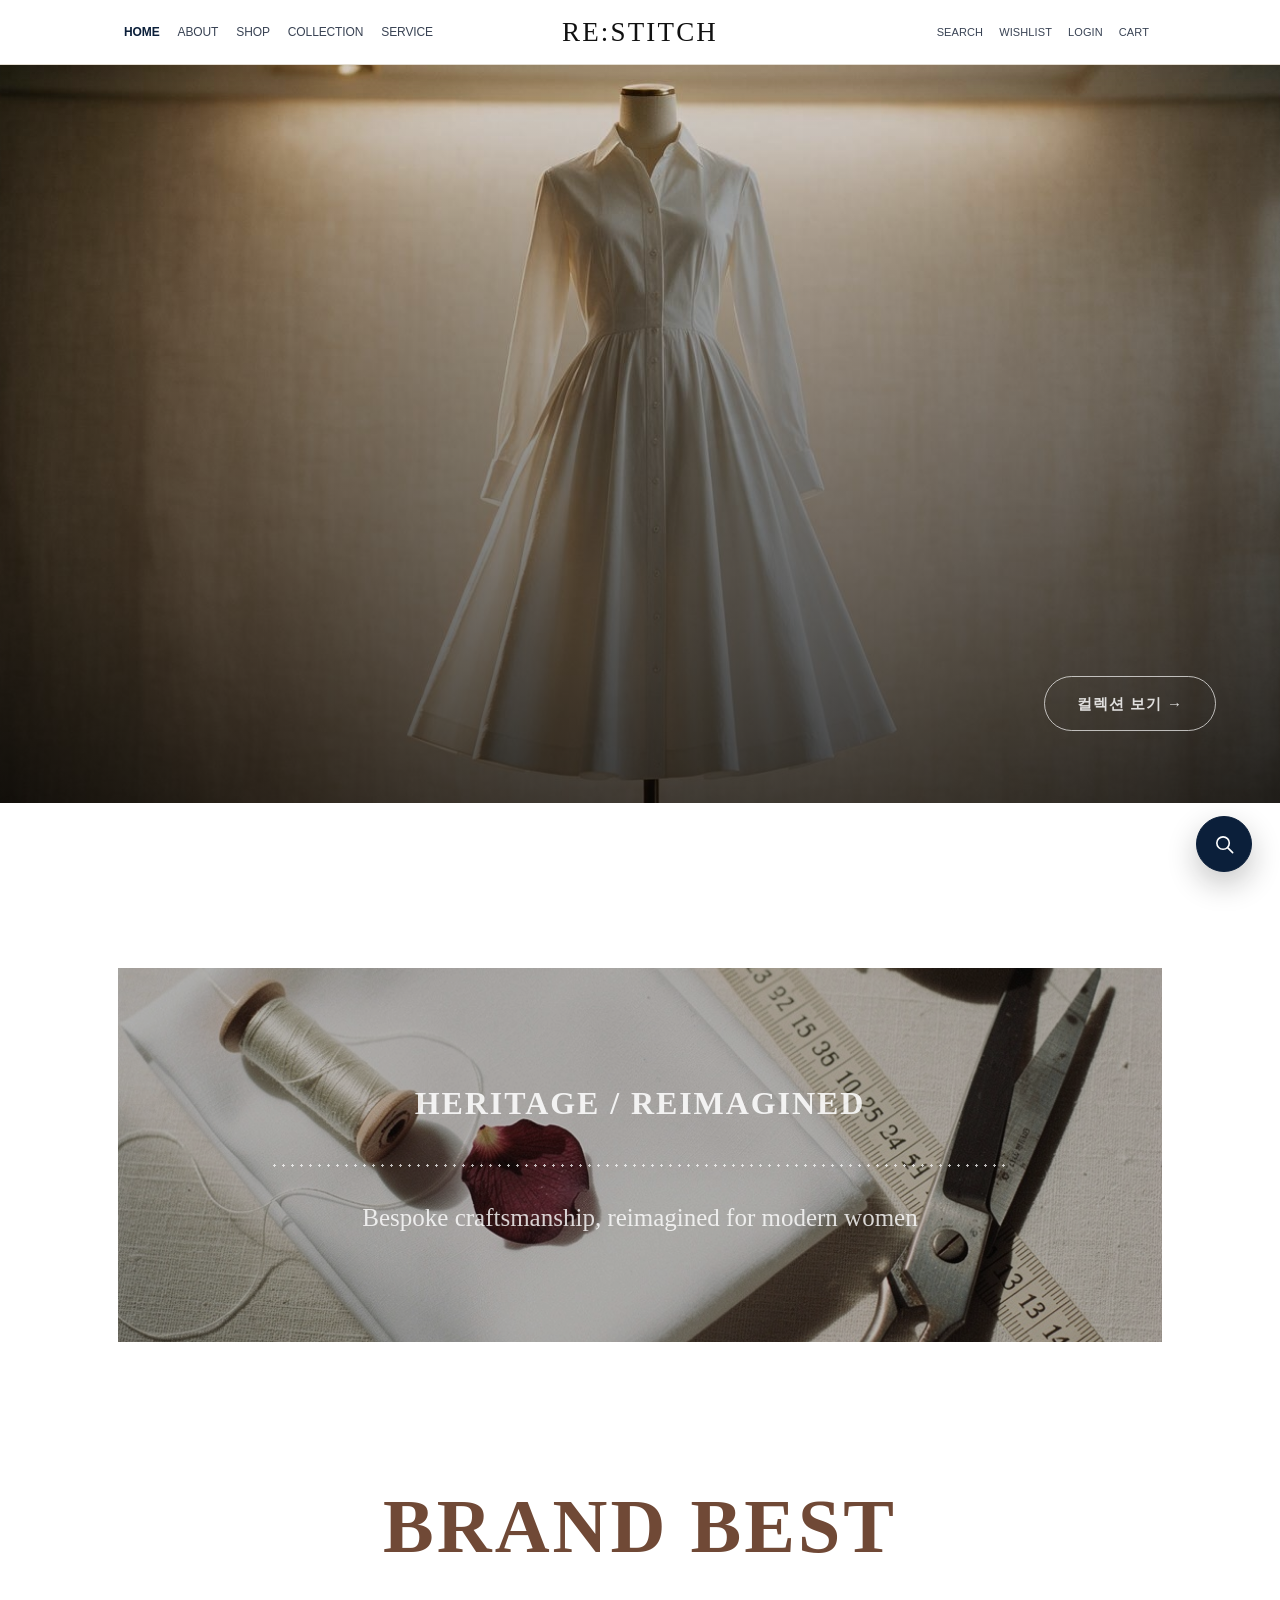
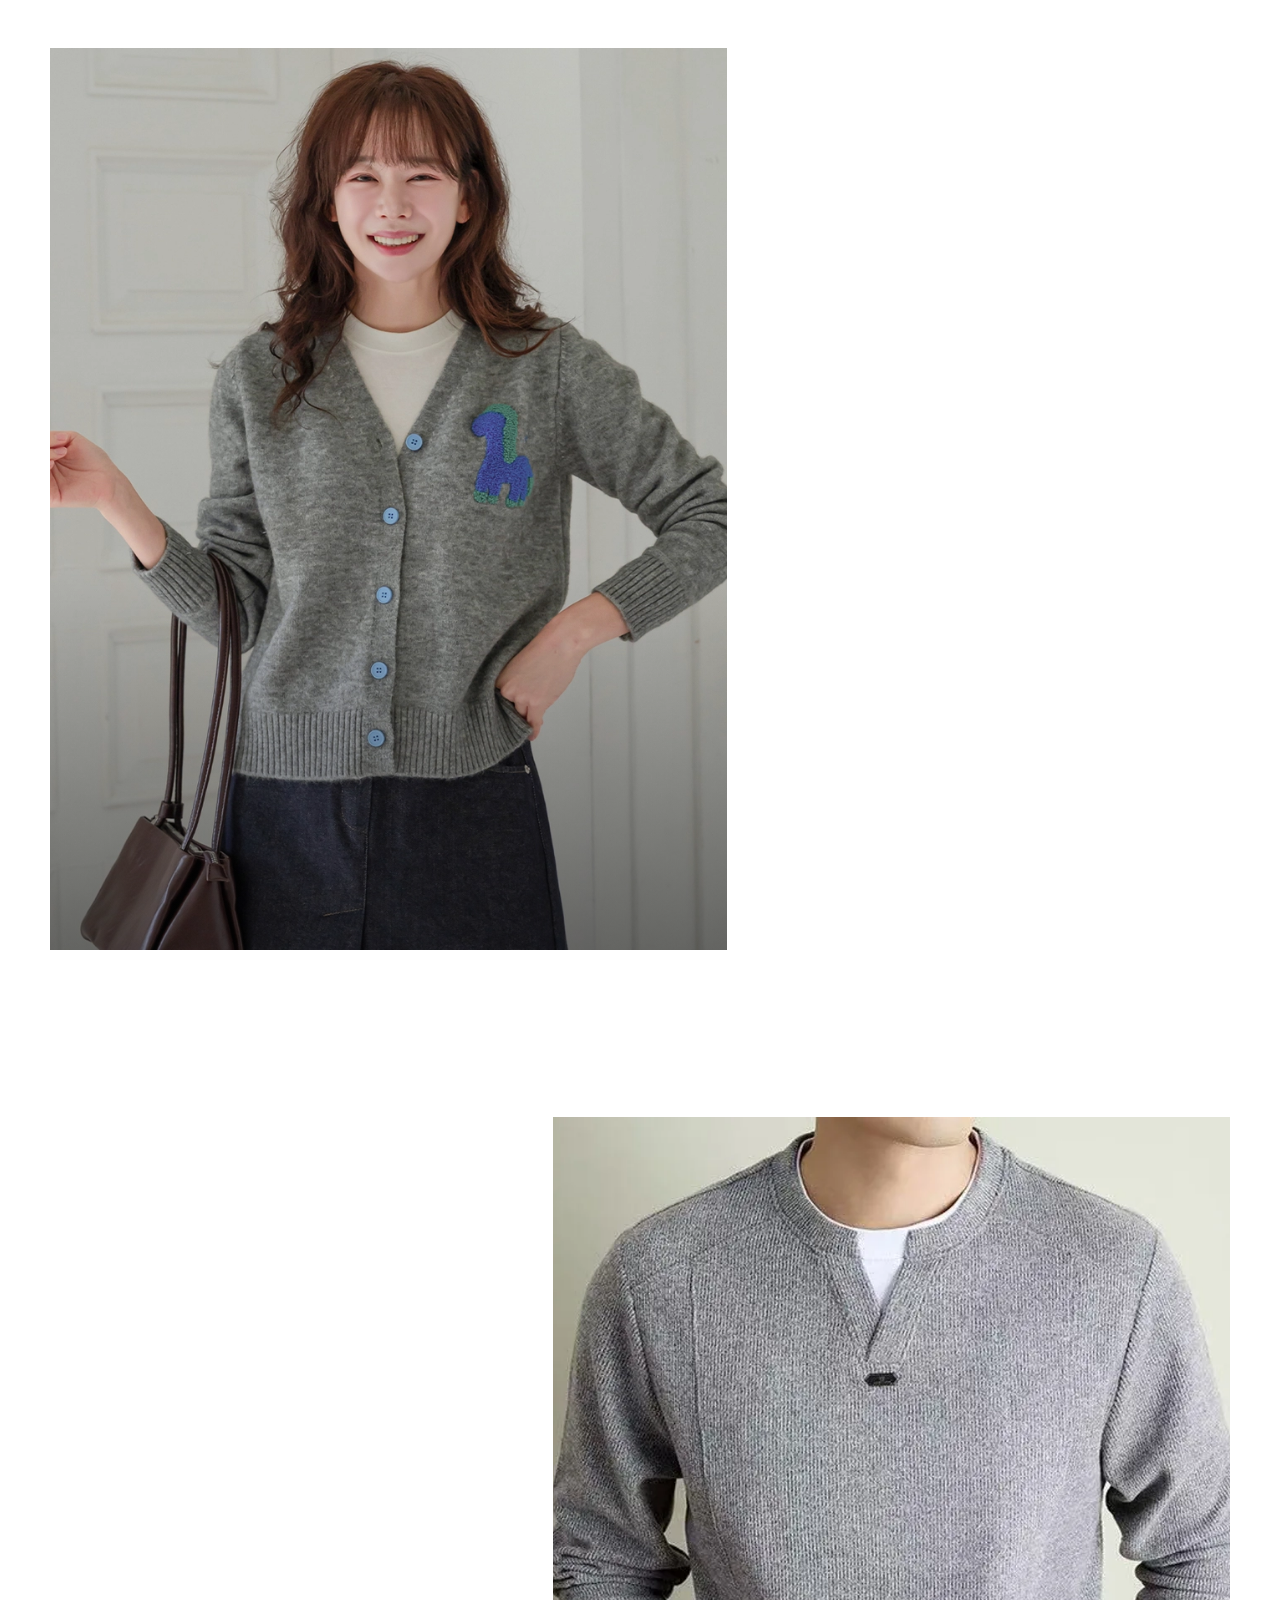
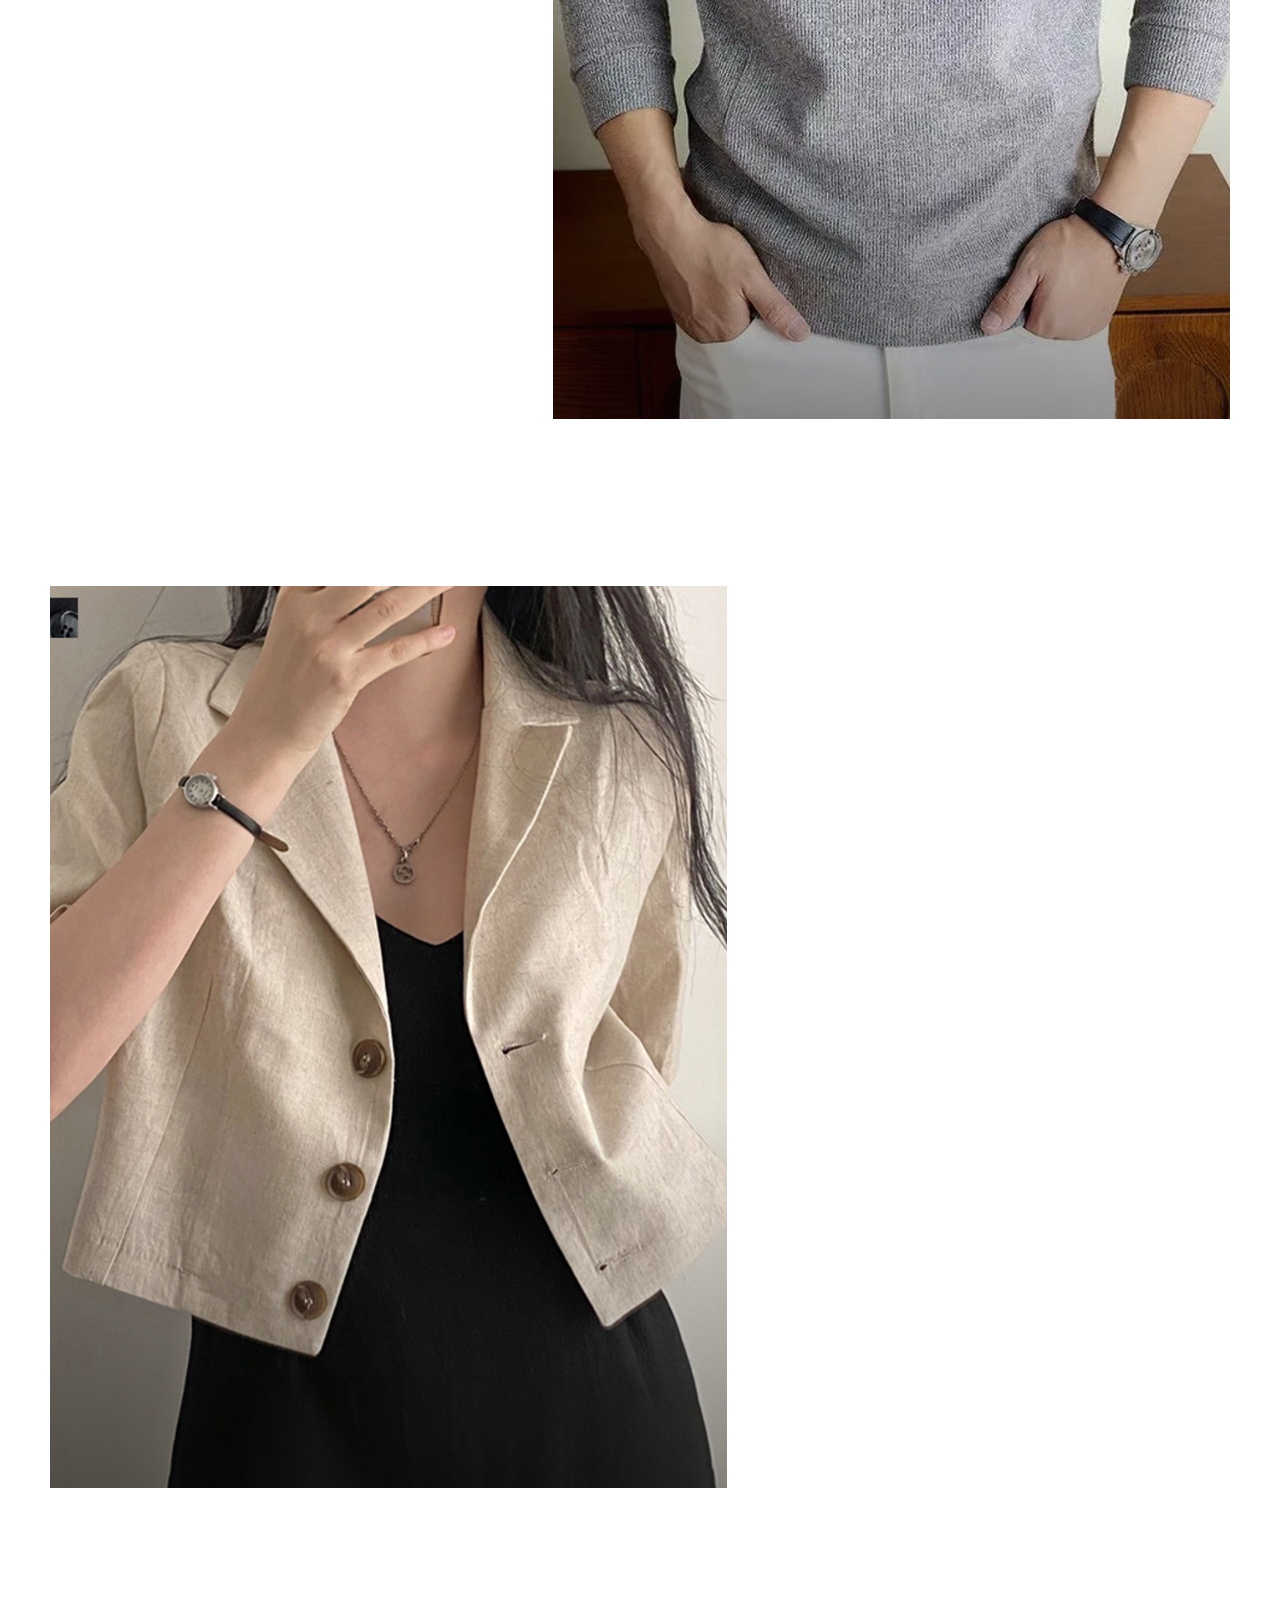
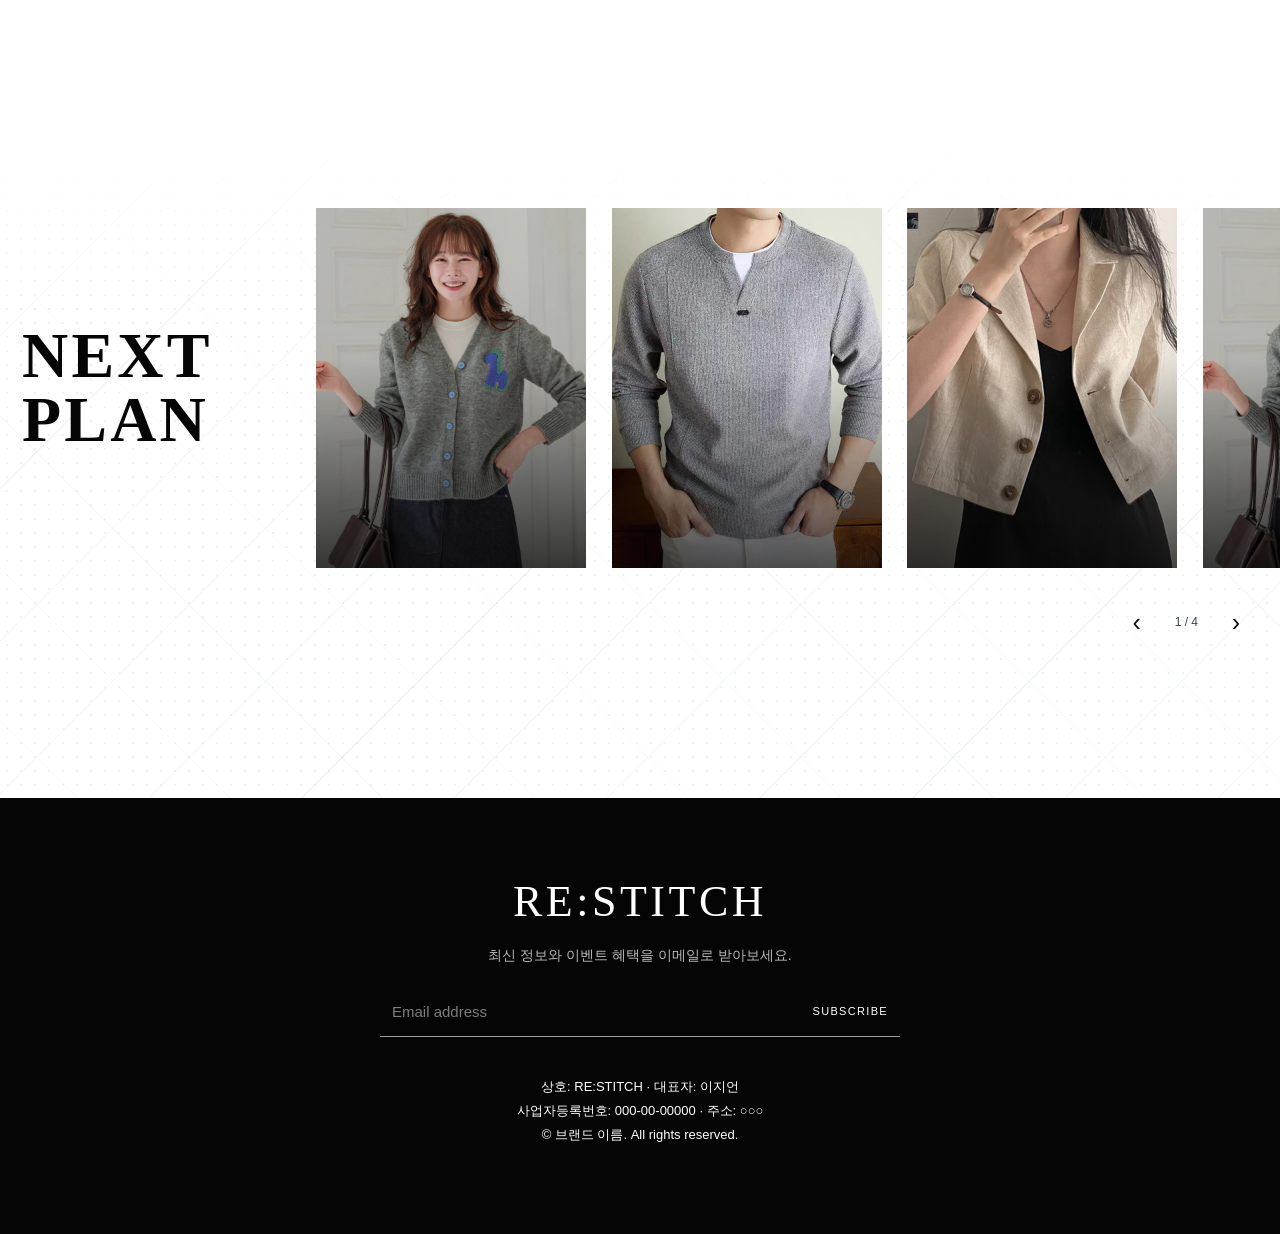
==== index.html @ 72d1166b "[김민우] 홈 화면 및 영문 상단바 배포" ====
<!DOCTYPE html>
<html lang="ko">
<head>
  <meta charset="UTF-8" />
  <meta name="viewport" content="width=device-width, initial-scale=1.0" />

  <!-- [작성서 01] 브랜드명으로 바꾸세요 -->
  <title>브랜드 이름</title>
  <!-- [작성서 02] 한 줄 소개 → 검색·공유 미리보기에 나오는 설명 -->
  <meta name="description" content="Heritage: Reimagined" />

  <!-- 카톡/인스타 공유 미리보기 (OG 태그) -->
  <meta property="og:title" content="브랜드 이름" />
  <meta property="og:description" content="Heritage: Reimagined" />
  <meta property="og:image" content="images/og.jpg" />
  <meta property="og:type" content="website" />

  <link rel="stylesheet" href="style.css?v=20260910-next-plan-1" />
</head>
<body>

  <!-- ===== 상단 메뉴 (5페이지 공통 — 수정하면 모든 페이지에 똑같이 반영하세요) ===== -->
  <header class="nav">
    <a href="index.html" class="nav-showcase" aria-label="RE:STITCH HOME">
      <span class="nav-brand" aria-hidden="true">RE:STITCH</span>
    </a>
    <div class="nav-inner">
      <a href="index.html" class="logo" aria-label="RE:STITCH HOME">RE:STITCH</a>
      <button class="nav-toggle" type="button" aria-label="OPEN MENU" aria-controls="site-menu" aria-expanded="false">☰</button>
      <nav class="nav-menu" id="site-menu">
        <a href="index.html" class="active">HOME</a>
        <a href="about.html">ABOUT</a>
        <a href="products.html">SHOP</a>
        <a href="portfolio.html">COLLECTION</a>
        <a href="contact.html">SERVICE</a>
      </nav>
      <div class="nav-actions" aria-label="QUICK ACTIONS">
        <button type="button" data-quick-action="search" aria-label="SEARCH" title="SEARCH"><svg aria-hidden="true" viewBox="0 0 24 24"><circle cx="10.5" cy="10.5" r="6.5"/><path d="m15.5 15.5 5 5"/></svg><span>SEARCH</span></button>
        <button type="button" data-quick-action="wishlist" aria-label="WISHLIST" title="WISHLIST"><svg aria-hidden="true" viewBox="0 0 24 24"><path d="M20.8 5.8a5.5 5.5 0 0 0-7.8 0L12 6.9l-1.1-1.1a5.5 5.5 0 0 0-7.8 7.8L12 22l8.8-8.4a5.5 5.5 0 0 0 0-7.8Z"/></svg><span>WISHLIST</span></button>
        <button type="button" data-quick-action="login" aria-label="LOGIN" title="LOGIN"><svg aria-hidden="true" viewBox="0 0 24 24"><circle cx="12" cy="8" r="4"/><path d="M4.5 21a7.5 7.5 0 0 1 15 0"/></svg><span>LOGIN</span></button>
        <button type="button" data-quick-action="cart" aria-label="CART" title="CART"><svg aria-hidden="true" viewBox="0 0 24 24"><path d="M5 8h14l-1 13H6L5 8Z"/><path d="M9 9V6a3 3 0 0 1 6 0v3"/></svg><span>CART</span></button>
      </div>
    </div>
  </header>

  <!-- ===== 히어로 [작성서 04] 지정 대표 사진과 컬렉션 이동 버튼을 보여줍니다 ===== -->
  <section class="hero home-hero">
    <div class="home-hero-copy">
      <a href="products.html" class="btn">컬렉션 보기 <span aria-hidden="true">→</span></a>
    </div>
  </section>

  <!-- ===== 제품 이미지 갤러리 — 큰 사진을 좌우 지그재그로 보여줍니다 ===== -->
  <section class="home-gallery" aria-label="제품 이미지 갤러리">
    <div class="home-gallery-intro">
      <strong>HERITAGE / REIMAGINED</strong>
      <span class="home-gallery-rule" aria-hidden="true"></span>
      <p>Bespoke craftsmanship, reimagined for modern women</p>
    </div>
    <h2 class="home-best-title">BRAND BEST</h2>
    <div class="home-product-scroll" id="home-product-scroll"></div>
    <div class="home-next-plan">
      <div class="home-next-plan-scroll">
        <h2>NEXT PLAN</h2>
        <div class="home-next-plan-grid" id="home-next-plan" role="group" aria-label="브랜드의 다음 계획 이미지"></div>
      </div>
      <div class="home-next-plan-controls" aria-label="NEXT PLAN 탐색">
        <button type="button" data-next-plan-prev aria-label="이전 사진">‹</button>
        <span data-next-plan-page aria-live="polite">1 / 2</span>
        <button type="button" data-next-plan-next aria-label="다음 사진">›</button>
      </div>
    </div>
  </section>

  <!-- ===== 푸터 (5페이지 공통) [작성서 01: 푸터 표기 정보] ===== -->
  <footer class="footer">
    <p class="logo footer-brand">RE:STITCH</p>
    <p class="footer-newsletter-copy">최신 정보와 이벤트 혜택을 이메일로 받아보세요.</p>
    <form class="footer-newsletter" action="mailto:hello@brand.com" method="post" enctype="text/plain">
      <label>
        <span class="visually-hidden">이메일 주소</span>
        <input type="email" name="email" placeholder="Email address" autocomplete="email" required />
      </label>
      <button type="submit">SUBSCRIBE</button>
    </form>
    <p class="biz">
      상호: RE:STITCH · 대표자: 이지언<br />
      사업자등록번호: 000-00-00000 · 주소: ○○○
    </p>
    <p>© 브랜드 이름. All rights reserved.</p>
  </footer>

  <script src="script.js"></script>
  <script src="catalog.js"></script>
  <script>
    // 공개 제품 이미지만 사용해 첫 화면 4컷과 가로 스크롤 갤러리를 만듭니다.
    ProductCatalog.loadVisibleProducts()
      .then((products) => {
        const featured = products.filter((product) => product.featured);
        const imageProducts = (featured.length ? featured : products).filter((product) =>
          ProductCatalog.safeImageUrl(product.images && product.images[0])
        );

        if (!imageProducts.length) return;

        // 사진이 4장보다 적으면 앞의 사진을 반복해 항상 4칸을 채웁니다.
        const stripProducts = [];
        while (stripProducts.length < 4) {
          stripProducts.push(imageProducts[stripProducts.length % imageProducts.length]);
        }

        const imageLink = (product, className, showInfo = false) => {
          const image = ProductCatalog.safeImageUrl(product.images && product.images[0]);
          const label = ProductCatalog.escapeHtml(product.label || product.category || "");
          const name = ProductCatalog.escapeHtml(product.name || "제품");
          const info = showInfo
            ? '<div class="home-card-info"><p class="home-card-label">' + label + '</p>' +
              '<h3>' + name + '</h3></div>'
            : "";
          return (
            '<a class="' + className + '" href="product.html?id=' + encodeURIComponent(product.id) +
            '" aria-label="' + name + ' 상세 보기">' +
            '<span class="home-scroll-photo"><img src="' + ProductCatalog.escapeHtml(image) + '" alt="" draggable="false" onerror="this.closest(\'a\').remove()" /></span>' +
            info +
            '</a>'
          );
        };

        document.getElementById("home-next-plan").innerHTML = stripProducts
          .map((product) => {
            const image = ProductCatalog.safeImageUrl(product.images && product.images[0]);
            const name = ProductCatalog.escapeHtml(product.name || "제품");
            return (
              '<a class="home-next-plan-card" href="product.html?id=' + encodeURIComponent(product.id) + '" aria-label="' + name + ' 상세 보기">' +
              '<figure class="home-next-plan-frame">' +
              '<img src="' + ProductCatalog.escapeHtml(image) + '" alt="" loading="lazy" draggable="false" ' +
              'onerror="this.closest(\'a\').remove()" />' +
              '</figure>' +
              '</a>'
            );
          })
          .join("");

        const productScroll = document.getElementById("home-product-scroll");
        productScroll.innerHTML = imageProducts
          .map((product) => imageLink(product, "home-scroll-image", true))
          .join("");

        // BRAND BEST 사진은 화면에 들어올 때 자연스럽게 나타납니다.
        const revealItems = productScroll.querySelectorAll(".home-scroll-image");
        revealItems.forEach((item, index) => item.style.setProperty("--home-index", index));
        if ("IntersectionObserver" in window) {
          const revealObserver = new IntersectionObserver((entries, observer) => {
            entries.forEach((entry) => {
              if (!entry.isIntersecting) return;
              entry.target.classList.add("is-visible");
              observer.unobserve(entry.target);
            });
          }, { threshold: 0.18 });
          revealItems.forEach((item) => revealObserver.observe(item));
        } else {
          revealItems.forEach((item) => item.classList.add("is-visible"));
        }

        // NEXT PLAN은 스크롤바 없이 마우스로 잡아 이동할 수 있습니다.
        const nextPlanScroll = document.querySelector(".home-next-plan-scroll");
        const nextPlanPage = document.querySelector("[data-next-plan-page]");
        const previousButton = document.querySelector("[data-next-plan-prev]");
        const nextButton = document.querySelector("[data-next-plan-next]");
        const updateNextPlanPage = () => {
          const total = Math.max(1, Math.ceil(nextPlanScroll.scrollWidth / nextPlanScroll.clientWidth));
          const current = Math.min(total, Math.floor((nextPlanScroll.scrollLeft + nextPlanScroll.clientWidth * .35) / nextPlanScroll.clientWidth) + 1);
          nextPlanPage.textContent = current + " / " + total;
        };
        nextPlanScroll.addEventListener("scroll", updateNextPlanPage, { passive: true });
        previousButton.addEventListener("click", () => nextPlanScroll.scrollBy({ left: -nextPlanScroll.clientWidth, behavior: "smooth" }));
        nextButton.addEventListener("click", () => nextPlanScroll.scrollBy({ left: nextPlanScroll.clientWidth, behavior: "smooth" }));

        let isNextPlanDragging = false;
        let nextPlanDragMoved = false;
        let nextPlanDragStartX = 0;
        let nextPlanDragStartScroll = 0;
        nextPlanScroll.addEventListener("pointerdown", (event) => {
          if (event.pointerType !== "mouse" || event.button !== 0) return;
          isNextPlanDragging = true;
          nextPlanDragMoved = false;
          nextPlanDragStartX = event.clientX;
          nextPlanDragStartScroll = nextPlanScroll.scrollLeft;
          nextPlanScroll.classList.add("is-dragging");

        });
        nextPlanScroll.addEventListener("pointermove", (event) => {
          if (!isNextPlanDragging) return;
          const distance = nextPlanDragStartX - event.clientX;
          if (Math.abs(distance) > 4) {
            nextPlanDragMoved = true;
            nextPlanScroll.setPointerCapture(event.pointerId);
          }
          nextPlanScroll.scrollLeft = nextPlanDragStartScroll + distance;
        });
        const endNextPlanDrag = (event) => {
          if (!isNextPlanDragging) return;
          isNextPlanDragging = false;
          nextPlanScroll.classList.remove("is-dragging");
          if (nextPlanScroll.hasPointerCapture(event.pointerId)) nextPlanScroll.releasePointerCapture(event.pointerId);
          setTimeout(() => { nextPlanDragMoved = false; }, 0);
        };
        window.addEventListener("pointerup", endNextPlanDrag);
        nextPlanScroll.addEventListener("pointercancel", endNextPlanDrag);
        nextPlanScroll.addEventListener("click", (event) => {
          if (!nextPlanDragMoved) return;
          event.preventDefault();
          event.stopPropagation();
        }, true);
        window.addEventListener("resize", updateNextPlanPage);
        updateNextPlanPage();
      })
      .catch(() => {});
  </script>
</body>
</html>
---- style.css ----
/* ==========================================================
   ★ 브랜드 디자인 토큰 — 여기 값만 바꾸면 사이트 전체 톤이 바뀝니다
   (예: RE:STITCH → --bg:#F7F4EE; --ink:#111; --accent:#0E5A5A;)
   ========================================================== */
:root {
  --bg: #ffffff;        /* 모든 공개 화면의 흰색 기본 배경 */
  --surface: #ffffff;   /* 카드·패널도 흰색 베이스로 통일 */
  --ink: #111111;       /* 기본 글자색 */
  --ink-soft: #394354;  /* 보조 글자색 */
  --accent: #0b1f3a;    /* 딥 네이비 버튼·포인트 */
  --teal: #087f7a;      /* 보조 강조색 */
  --brown: #704936;     /* 따뜻한 제목 포인트 */
  --line: #d8d0c1;      /* 테두리 선 */
  --pure-white: #ffffff;
  --pure-black: #050505;
  --banner-bg: #ffffff; /* 페이지 상단 배너도 흰색 베이스로 통일 */
  --banner-glow: #ffffff;
  --faq-accent: #b52d3f; /* FAQ 선택 항목 밑줄 */

  --font-main: -apple-system, "Apple SD Gothic Neo", "Noto Sans KR", sans-serif;
  --font-display: var(--font-main);  /* 제목용 폰트 (다르게 쓰고 싶으면 변경) */
  --font-script: "Kunstler Script", "Vladimir Script", "French Script MT", "Snell Roundhand", cursive;
  --font-elegant-ko: "Gungsuh", "궁서", "Nanum Myeongjo", "Noto Serif KR", serif;
  --font-editorial: Georgia, "Times New Roman", serif;
  --font-brand: "Bodoni MT", Didot, "Times New Roman", serif;

  --radius: 12px;
  --maxw: 1080px;
}

/* ===== 기본값 (모바일 우선 — 기본이 휴대폰 화면) ===== */
* { margin: 0; padding: 0; box-sizing: border-box; }
html { scroll-behavior: smooth; -webkit-text-size-adjust: 100%; }
body { font-family: var(--font-main); color: var(--ink); background: var(--bg); line-height: 1.7; }
img { max-width: 100%; display: block; }
a { color: inherit; }

/* 우측 상단 액션의 호버 원형 배경과 테두리 효과 제거 */
.nav-actions a:hover,
.nav-actions a:focus-visible,
.nav-actions button:hover,
.nav-actions button:focus-visible { background: transparent; border-radius: 0; outline: 0; }

/* ===== 상단 메뉴 (모바일: 햄버거) ===== */
.nav { position: sticky; top: 0; z-index: 20; background: color-mix(in srgb, var(--bg) 92%, white); backdrop-filter: blur(8px); border-bottom: 1px solid var(--line); }
.nav-inner { max-width: var(--maxw); min-height: 62px; margin: 0 auto; padding: 10px 12px; display: flex; align-items: center; justify-content: space-between; position: relative; }
.logo { font-family: var(--font-brand); font-weight: 500; letter-spacing: .08em; text-decoration: none; font-size: 19px; }
.nav .logo { position: absolute; left: 56px; font-family: var(--font-script); font-size: 25px; font-weight: 400; line-height: 1; letter-spacing: .01em; white-space: nowrap; }
.nav-toggle { background: none; border: 0; font-size: 26px; line-height: 1; cursor: pointer; color: var(--ink); padding: 4px 8px; }
.nav-menu { display: none; position: absolute; top: 100%; left: 0; right: 0; flex-direction: column; background: var(--bg); border-bottom: 1px solid var(--line); padding: 8px 20px 16px; }
.nav-menu.open { display: flex; }
.nav-menu a { text-decoration: none; color: var(--ink-soft); font-size: 16px; padding: 12px 0; border-top: 1px solid var(--line); }
.nav-menu a.active { color: var(--ink); font-weight: 700; }
.nav-actions { margin-left: auto; display: flex; align-items: center; gap: 2px; }
.nav-actions a,
.nav-actions button { width: auto; min-width: 40px; height: 40px; padding: 0 7px; display: inline-flex; align-items: center; justify-content: center; border: 0; background: transparent; color: var(--ink); text-decoration: none; }
.nav-actions button { color: var(--ink-soft); font: inherit; cursor: pointer; transition: color .18s ease, background-color .18s ease; }
.nav-actions svg { display: none; }
.nav-actions span { display: block; font-size: 11px; font-weight: 400; line-height: 1; letter-spacing: .01em; white-space: nowrap; }
.nav-actions a:hover,
.nav-actions a:focus-visible,
.nav-actions button:hover,
.nav-actions button:focus-visible { background: var(--surface); color: var(--ink); border-radius: 50%; outline: 1px solid var(--line); }
.nav-actions [data-quick-action="wishlist"].has-items svg { fill: currentColor; }

@media (max-width: 600px) {
  .nav-actions { gap: 0; }
  .nav-actions button { min-width: 0; padding: 0 5px; }
  .nav-actions span { font-size: 10px; letter-spacing: -.04em; }
}

.floating-search { position: fixed; right: 18px; bottom: 18px; z-index: 18; display: grid; width: 56px; height: 56px; padding: 0; border: 1px solid var(--accent); border-radius: 50%; background: var(--accent); color: var(--bg); place-items: center; cursor: pointer; box-shadow: 0 12px 30px color-mix(in srgb, var(--ink) 24%, transparent); transition: transform .2s ease, box-shadow .2s ease; }
.floating-search:hover { transform: translateY(-3px); box-shadow: 0 16px 34px color-mix(in srgb, var(--ink) 30%, transparent); }
.floating-search:focus-visible { outline: 3px solid var(--bg); outline-offset: 3px; }
.floating-search svg { width: 23px; height: 23px; fill: none; stroke: currentColor; stroke-width: 1.7; stroke-linecap: round; }
.floating-quick-menu { position: fixed; right: 18px; bottom: 86px; z-index: 18; width: min(calc(100vw - 36px), 270px); display: grid; gap: 7px; padding: 10px; border: 1px solid var(--line); border-radius: 18px; background: var(--bg); box-shadow: 0 18px 46px color-mix(in srgb, var(--ink) 22%, transparent); }
.floating-quick-menu[hidden] { display: none; }
.floating-quick-menu button { min-height: 64px; display: grid; grid-template-columns: 38px minmax(0, 1fr); align-items: center; gap: 10px; padding: 9px 12px; border: 0; border-radius: 12px; background: transparent; color: var(--ink); font: inherit; text-align: left; cursor: pointer; }
.floating-quick-menu button:hover,
.floating-quick-menu button:focus-visible { background: var(--surface); outline: 0; }
.floating-quick-menu svg { width: 22px; height: 22px; fill: none; stroke: currentColor; stroke-width: 1.5; stroke-linecap: round; stroke-linejoin: round; }
.floating-quick-menu span { display: grid; gap: 1px; font-size: 14px; }
.floating-quick-menu small { color: var(--ink-soft); font-size: 9px; letter-spacing: 1.5px; }

/* ===== 오른쪽 상단 빠른 메뉴 팝업 ===== */
.quick-dialog { width: min(calc(100% - 32px), 460px); max-height: calc(100dvh - 32px); margin: auto; padding: 0; border: 0; border-radius: var(--radius); background: var(--bg); color: var(--ink); box-shadow: 0 24px 80px color-mix(in srgb, var(--ink) 28%, transparent); }
.quick-dialog::backdrop { background: color-mix(in srgb, var(--ink) 62%, transparent); backdrop-filter: blur(4px); }
.quick-dialog-card { padding: 24px; }
.quick-dialog-header { display: flex; align-items: flex-start; justify-content: space-between; gap: 20px; }
.quick-dialog-eyebrow { color: var(--ink-soft); font-size: 11px; letter-spacing: 2px; }
.quick-dialog-header h2 { margin-top: 4px; font-family: var(--font-display); font-size: 25px; line-height: 1.25; }
.quick-dialog-close { display: grid; width: 42px; height: 42px; padding: 0; border: 1px solid var(--line); border-radius: 50%; background: transparent; color: var(--ink); font-size: 25px; line-height: 1; place-items: center; cursor: pointer; }
.quick-dialog-content { margin-top: 24px; }
.quick-dialog-panel { padding: 22px; border-radius: var(--radius); background: var(--surface); }
.quick-dialog-message { font-size: 17px; }
.quick-dialog-detail { margin-top: 8px; color: var(--ink-soft); font-size: 14px; }
.quick-dialog-panel .btn { width: 100%; margin-top: 22px; text-align: center; }
.quick-dialog-empty { text-align: center; }
.login-form { display: grid; gap: 10px; }
.login-form label { font-size: 13px; font-weight: 700; }
.login-form input[type="email"],
.login-form input[type="password"] { width: 100%; min-height: 48px; padding: 12px 14px; border: 1px solid var(--line); border-radius: 8px; background: var(--bg); color: var(--ink); font: inherit; }
.login-form input:focus { border-color: var(--accent); outline: 2px solid color-mix(in srgb, var(--accent) 22%, transparent); }
.login-form .login-remember { min-height: 40px; display: flex; align-items: center; gap: 9px; color: var(--ink-soft); font-weight: 400; }
.login-form .btn { width: 100%; margin-top: 6px; }
.login-status { min-height: 24px; color: var(--ink-soft); font-size: 13px; text-align: center; }
.sr-only { position: absolute; width: 1px; height: 1px; padding: 0; overflow: hidden; clip: rect(0, 0, 0, 0); white-space: nowrap; border: 0; }
.quick-wishlist-item { display: grid; gap: 2px; min-height: 58px; padding: 11px 14px; border: 1px solid var(--line); border-radius: 8px; color: var(--ink); text-decoration: none; }
.quick-wishlist-item:hover,
.quick-wishlist-item:focus-visible { border-color: var(--accent); background: var(--surface); outline: 0; }
.quick-wishlist { display: grid; gap: 8px; }

/* 상단 전용 검색 창 */
.quick-dialog[data-view="search"] { width: min(calc(100% - 28px), 620px); border-radius: 2px; background: var(--bg); }
.quick-dialog[data-view="search"] .quick-dialog-card { padding: clamp(26px, 5vw, 44px); }
.quick-dialog[data-view="search"] .quick-dialog-eyebrow { letter-spacing: .28em; }
.quick-dialog[data-view="search"] .quick-dialog-header h2 { margin-top: 8px; font-family: var(--font-elegant-ko); font-size: clamp(27px, 5vw, 36px); font-weight: 400; }
.quick-dialog[data-view="search"] .quick-dialog-close { width: 36px; height: 36px; border-color: transparent; border-radius: 0; font-size: 22px; }
.quick-dialog[data-view="search"] .quick-dialog-close:hover { border-color: var(--line); background: var(--surface); }
.quick-dialog[data-view="search"] .quick-dialog-content { margin-top: 34px; }
.header-search-form { display: grid; gap: 0; }
.header-search-control { display: grid; grid-template-columns: minmax(0, 1fr) auto; border-bottom: 1px solid var(--ink); }
.header-search-control input { min-width: 0; min-height: 56px; padding: 12px 4px; border: 0; background: transparent; color: var(--ink); font: inherit; font-size: 16px; }
.header-search-control input::placeholder { color: color-mix(in srgb, var(--ink-soft) 72%, transparent); }
.header-search-control input:focus { outline: 0; }
.header-search-control button { min-width: 72px; min-height: 56px; padding: 0 16px; border: 0; background: var(--ink); color: var(--bg); font: inherit; font-size: 12px; font-weight: 600; cursor: pointer; }
.header-search-control button:hover, .header-search-control button:focus-visible { background: var(--ink-soft); outline: 0; }
.header-search-hint { margin-top: 12px; color: var(--ink-soft); font-size: 11px; }
.header-search-recommend { margin-top: 34px; padding-top: 22px; border-top: 1px solid var(--line); }
.header-search-recommend > p { color: var(--ink-soft); font-size: 10px; letter-spacing: .15em; }
.header-search-recommend > div { display: flex; flex-wrap: wrap; gap: 8px; margin-top: 14px; }
.header-search-recommend a { padding: 7px 13px; border: 1px solid var(--line); border-radius: 999px; color: var(--ink-soft); font-size: 12px; text-decoration: none; }
.header-search-recommend a:hover, .header-search-recommend a:focus-visible { border-color: var(--ink); color: var(--ink); outline: 0; }
.service-quick-links { display: grid; }
.service-quick-links a { min-height: 52px; display: flex; align-items: center; justify-content: space-between; gap: 16px; padding: 11px 4px; border-bottom: 1px solid var(--line); color: var(--ink); text-decoration: none; font-size: 15px; }
.service-quick-links a:hover,
.service-quick-links a:focus-visible { padding-inline: 10px; background: var(--surface); outline: 0; }
.service-links-divider { height: 18px; margin-top: 18px; border-top: 1px solid var(--ink); }
.service-quick-links .service-faq-link { border-bottom: 0; font-weight: 700; }

/* ===== FAQ ===== */
.faq-page-head { text-align: left; }
.faq-page-head h1 { font-size: clamp(42px, 11vw, 76px); letter-spacing: .06em; }
.faq-page-head p:last-child { max-width: 560px; margin-inline: auto; text-align: center; }
.faq-content { max-width: 920px; }
.faq-layout { display: grid; grid-template-columns: 1fr; gap: 42px; }
.faq-sidebar-title { margin-bottom: 22px; font-size: 28px; line-height: 1; }
.faq-sidebar nav { display: grid; gap: 0; }
.faq-sidebar a { width: fit-content; padding: 10px 0; color: var(--ink-soft); font-size: 15px; text-decoration: none; }
.faq-sidebar a:hover, .faq-sidebar a:focus-visible { color: var(--ink); }
.faq-sidebar a.is-active { color: var(--ink); font-weight: 800; border-bottom: 5px solid var(--faq-accent); }
.faq-main h2 { margin-bottom: 28px; font-size: clamp(24px, 3.8vw, 32px); font-weight: 700; }
.faq-list { display: grid; gap: 18px; margin-top: 30px; }
.faq-list details { border: 0; }
.faq-list summary { display: block; width: fit-content; min-height: 0; padding: 7px 0; color: var(--ink); font-size: clamp(16px, 2.7vw, 21px); font-weight: 500; letter-spacing: .015em; line-height: 1.5; cursor: pointer; list-style: none; }
.faq-list summary::-webkit-details-marker { display: none; }
.faq-list summary::after { display: none; }
.faq-list details[open] summary { border-bottom: 5px solid var(--faq-accent); font-weight: 700; }
.faq-list details p { max-width: 720px; margin-top: 8px; padding: 14px 18px; border-left: 2px solid var(--line); color: var(--ink-soft); font-size: 14px; }
.faq-contact-note { display: flex; flex-wrap: wrap; align-items: center; justify-content: space-between; gap: 18px; margin-top: 44px; padding: 24px; background: var(--surface); }
.faq-contact-note .btn { white-space: nowrap; }

/* ===== 착용 스냅 리뷰 ===== */
.review-page { max-width: 1220px; margin: 0 auto; padding: 48px 22px 90px; }
.review-page-head { padding-bottom: 34px; border-bottom: 1px solid var(--line); }
.review-page-head.brand-banner { padding: 44px 28px 34px; background: linear-gradient(135deg, var(--banner-glow), var(--banner-bg)); }
.review-page-head h1 { margin-top: 6px; font-size: clamp(32px, 7vw, 56px); }
.review-page-head > p:last-child { margin-top: 8px; color: var(--ink-soft); }
.review-layout { display: grid; gap: 42px; margin-top: 42px; }
.review-snap-gallery { display: grid; grid-template-columns: repeat(3, 1fr); gap: 10px; }
.review-snap-placeholder { aspect-ratio: 3 / 4; display: grid; place-content: center; background: linear-gradient(145deg, var(--banner-glow), var(--banner-bg)); color: var(--ink); text-align: center; font-family: var(--font-editorial); font-size: 13px; letter-spacing: 2px; }
.review-snap-placeholder span { margin-top: 6px; color: var(--ink-soft); font-size: 9px; }
.review-form { display: grid; gap: 20px; }
.review-product-label { padding-bottom: 16px; border-bottom: 1px solid var(--line); color: var(--ink-soft); font-size: 13px; }
.review-product-label strong { display: block; margin-top: 4px; color: var(--ink); font-size: 18px; }
.review-form label { display: grid; gap: 8px; color: var(--ink-soft); font-size: 13px; }
.review-form input[type="file"], .review-form input[type="number"], .review-form select, .review-form textarea { width: 100%; min-height: 48px; padding: 11px 13px; border: 1px solid var(--line); background: var(--bg); color: var(--ink); font: inherit; }
.review-form textarea { resize: vertical; }
.review-fields { display: grid; grid-template-columns: 1fr; gap: 16px; }
.review-file-help { color: var(--ink-soft); font-size: 12px; }
.review-check { display: flex !important; align-items: center; gap: 9px; }
.review-check input { width: 18px; height: 18px; accent-color: var(--accent); }
.review-submit { width: fit-content; min-width: 180px; }
.review-status { min-height: 24px; color: var(--ink-soft); font-size: 13px; }

/* ===== 이메일 문의 페이지 ===== */
.email-inquiry-page { width: min(100%, 1120px); margin: 0 auto; padding: 54px 22px 80px; }
.email-inquiry-page-head { padding-bottom: 34px; border-bottom: 1px solid var(--line); }
.email-inquiry-page-head .eyebrow { color: var(--ink-soft); font-size: 11px; letter-spacing: 2px; }
.email-inquiry-page-head h1 { margin-top: 6px; font-family: var(--font-display); font-size: clamp(32px, 8vw, 52px); }
.email-inquiry-page-head > p:last-child { max-width: 720px; margin-top: 10px; color: var(--ink-soft); }
.email-inquiry-form fieldset { margin-top: 44px; padding: 0; border: 0; }
.email-inquiry-form legend { width: 100%; margin-bottom: 24px; padding-bottom: 12px; border-bottom: 1px solid var(--line); font-size: 22px; font-weight: 800; }
.email-inquiry-form label { display: grid; gap: 9px; color: var(--ink-soft); font-size: 14px; }
.email-inquiry-form input[type="email"],
.email-inquiry-form input[type="text"],
.email-inquiry-form select,
.email-inquiry-form textarea { width: 100%; min-height: 54px; padding: 14px 16px; border: 1px solid var(--line); border-radius: 0; background: var(--bg); color: var(--ink); font: inherit; }
.email-inquiry-form textarea { min-height: 210px; resize: vertical; }
.email-inquiry-form input:focus,
.email-inquiry-form select:focus,
.email-inquiry-form textarea:focus { border-color: var(--accent); outline: 2px solid color-mix(in srgb, var(--accent) 12%, transparent); }
.email-inquiry-columns { display: grid; grid-template-columns: 1fr; gap: 20px; margin-top: 22px; }
.email-file-label { width: fit-content; margin-top: 22px; color: var(--ink); font-size: 17px; font-weight: 700; cursor: pointer; }
.email-file-label input { max-width: 100%; color: var(--ink-soft); font: inherit; font-size: 13px; }
.email-inquiry-agreements { display: grid; gap: 14px; margin-top: 44px; }
.email-inquiry-agreements label { min-height: 44px; display: flex; align-items: center; gap: 12px; color: var(--ink); font-size: 15px; cursor: pointer; }
.email-inquiry-agreements input { width: 22px; height: 22px; accent-color: var(--accent); }
.email-inquiry-submit { min-width: 160px; min-height: 56px; margin-top: 36px; padding: 14px 28px; border: 0; background: var(--accent); color: var(--bg); font: inherit; font-weight: 700; cursor: pointer; }
.email-inquiry-status { min-height: 26px; margin-top: 14px; color: var(--ink-soft); font-size: 14px; }

/* ===== 히어로 (홈 첫 화면) ===== */
.hero { min-height: 72vh; background: var(--surface); display: flex; flex-direction: column; align-items: center; justify-content: center; text-align: center; padding: 48px 22px; gap: 16px; }
.hero.brand-banner,
.page-head.brand-banner { background: linear-gradient(135deg, var(--banner-glow), var(--banner-bg)); }
.hero .eyebrow { font-size: 12px; letter-spacing: 3px; color: var(--ink-soft); text-transform: uppercase; }
.hero h1 { font-family: var(--font-display); font-size: clamp(28px, 8vw, 58px); letter-spacing: 1px; }
.brand-heading { display: flex; flex-wrap: wrap; align-items: baseline; justify-content: center; column-gap: .14em; }
.brand-heading .brand-script { font-family: var(--font-script); font-size: 1.45em; font-weight: 400; line-height: .85; letter-spacing: .01em; }
.brand-heading .brand-korean { font-family: var(--font-elegant-ko); font-size: .68em; font-weight: 400; line-height: 1.45; letter-spacing: .035em; }
.hero p { color: var(--ink-soft); max-width: 560px; }

/* ===== 상단 브랜드 비주얼과 호버 메뉴 ===== */
.nav { position: relative; z-index: 20; background: var(--bg); }
.nav-showcase { position: relative; display: block; height: clamp(240px, 42vw, 520px); overflow: hidden; background: var(--bg); text-decoration: none; }
.nav-showcase::before { position: absolute; inset: 0 auto 0 50%; width: min(100%, clamp(240px, 42vw, 520px)); background: url("images/restitch-hero.jpg") center / cover no-repeat; content: ""; transform: translateX(-50%); -webkit-mask-image: linear-gradient(90deg, transparent 0%, #000 24%, #000 76%, transparent 100%); mask-image: linear-gradient(90deg, transparent 0%, #000 24%, #000 76%, transparent 100%); }
.nav-brand { position: absolute; z-index: 2; top: clamp(20px, 3vw, 38px); left: 50%; color: var(--pure-white); font-family: var(--font-brand); font-size: clamp(23px, 3.4vw, 40px); font-weight: 500; letter-spacing: .08em; line-height: 1; text-shadow: 0 2px 18px rgba(0,0,0,.72); transform: translateX(-50%); white-space: nowrap; }
.nav-inner { position: absolute; inset: 0; display: flex; align-items: flex-start; justify-content: flex-end; pointer-events: none; }
.logo { font-family: var(--font-brand); font-weight: 500; letter-spacing: .08em; text-decoration: none; font-size: 19px; }
.nav-toggle { position: relative; z-index: 5; min-width: 48px; min-height: 48px; margin: 14px auto 0 14px; padding: 0 8px 7px; background: rgba(5,5,5,.66); border: 0; color: var(--pure-white); font-family: Arial, sans-serif; font-size: 32px; font-weight: 300; line-height: 1; cursor: pointer; pointer-events: auto; backdrop-filter: blur(8px); }
.nav-menu { position: absolute; z-index: 4; top: 0; left: 0; display: flex; overflow-y: auto; width: min(82vw, 320px); height: min(100dvh, 390px); min-height: 100%; flex-direction: column; justify-content: flex-start; padding: 74px 28px 24px; background: rgba(5,5,5,.84); border-right: 1px solid rgba(255,255,255,.2); opacity: 0; visibility: hidden; transform: translateX(-100%); transition: opacity .25s ease, transform .3s ease, visibility .3s; pointer-events: none; backdrop-filter: blur(14px); }
.nav-menu.open,
.nav-toggle:hover + .nav-menu,
.nav-toggle:focus-visible + .nav-menu,
.nav-menu:hover,
.nav-menu:focus-within { opacity: 1; visibility: visible; transform: translateX(0); pointer-events: auto; }
.nav-menu a { text-decoration: none; color: rgba(255,255,255,.78); font-size: 16px; padding: 11px 0; border-top: 1px solid rgba(255,255,255,.18); }
.nav-menu a.active, .nav-menu a:hover { color: var(--pure-white); }

/* ===== 홈 제품 이미지 갤러리 ===== */
.hero { overflow: hidden; background: var(--bg); }
.home-scroll-image img { width: 100%; height: 100%; object-fit: cover; transition: transform .45s ease; }
.home-scroll-image:hover img { transform: scale(1.025); }
.home-gallery { overflow: hidden; background: var(--pure-white); padding: clamp(84px, 11.5vw, 150px) 0 0; }
.home-gallery-intro { position: relative; isolation: isolate; display: grid; width: min(calc(100% - 44px), var(--maxw)); min-height: clamp(280px, 32vw, 420px); margin: 0 auto clamp(80px, 10vw, 128px); padding: clamp(58px, 8vw, 104px) 20px; align-items: center; justify-items: center; gap: 24px; overflow: hidden; border: clamp(10px, 1.8vw, 18px) solid var(--pure-white); background: url("images/heritage-reimagined.jpg") center / cover no-repeat; color: color-mix(in srgb, var(--pure-white) 84%, transparent); text-align: center; }
.home-gallery-intro::before { position: absolute; inset: 0; z-index: 0; background: color-mix(in srgb, var(--pure-black) 25%, transparent); content: ""; }
.home-gallery-intro strong,
.home-gallery-intro p,
.home-gallery-rule { position: relative; z-index: 1; }
.home-gallery-intro strong { font-family: var(--font-brand); font-size: clamp(18px, 3.2vw, 32px); font-weight: 600; letter-spacing: .06em; color: color-mix(in srgb, var(--pure-white) 86%, transparent); white-space: nowrap; }
.home-gallery-intro p { max-width: 720px; font-family: var(--font-brand); font-size: clamp(17px, 2.4vw, 25px); line-height: 1.35; color: color-mix(in srgb, var(--pure-white) 80%, transparent); }
.home-gallery-rule { width: min(80vw, 740px); height: 3px; background: radial-gradient(circle, color-mix(in srgb, var(--pure-white) 72%, transparent) 1px, transparent 1.3px) 0 50% / 9px 3px repeat-x; }
.home-best-title { width: min(calc(100% - 44px), var(--maxw)); margin: 0 auto clamp(42px, 8vw, 84px); color: var(--brown); font-family: var(--font-brand); font-size: clamp(38px, 7vw, 76px); font-weight: 600; letter-spacing: .04em; line-height: 1; text-align: center; }
.home-product-scroll { display: grid; width: 100%; gap: clamp(68px, 18vw, 110px); padding: 0 16px; }
.home-scroll-image { position: relative; display: grid; width: min(62vw, 364px); max-width: 100%; color: var(--ink); text-decoration: none; justify-self: start; }
.home-scroll-image:nth-child(even) { justify-self: end; }
.home-scroll-image { opacity: 0; transform: translateY(30px); transition: opacity .7s ease, transform .7s ease; transition-delay: calc(var(--home-index, 0) * 90ms); }
.home-scroll-image.is-visible { opacity: 1; transform: translateY(0); }
.home-scroll-photo { position: relative; display: block; aspect-ratio: 3 / 4; overflow: hidden; }
.home-scroll-photo img { width: 100%; height: 100%; object-fit: cover; -webkit-user-drag: none; }
.home-scroll-photo::after { position: absolute; right: 0; bottom: 0; left: 0; z-index: 1; height: 42%; background: linear-gradient(to top, color-mix(in srgb, var(--pure-black) 42%, transparent), transparent); content: ""; pointer-events: none; transition: opacity .35s ease; }
.home-scroll-image:hover .home-scroll-photo::after,
.home-scroll-image:focus-visible .home-scroll-photo::after { opacity: 0; }
.home-card-info { padding: 18px 2px 0; background: transparent; color: var(--pure-black); opacity: 1; transform: none; transition: opacity .28s ease, transform .28s ease; }
.home-scroll-image:focus-visible { outline: 3px solid var(--teal); outline-offset: 5px; }
.home-card-label { color: var(--teal); font-size: 11px; letter-spacing: .14em; }
.home-card-info h3 { margin-top: 4px; font-size: clamp(17px, 2vw, 22px); line-height: 1.35; }
.home-next-plan { position: relative; width: 100%; margin: clamp(130px, 17vw, 220px) auto 0; padding: clamp(58px, 8vw, 110px) 0 clamp(96px, 12vw, 170px); overflow: hidden; background-color: var(--pure-white); }
.home-next-plan::before { position: absolute; inset: 0; opacity: .52; background-image: repeating-linear-gradient(135deg, transparent 0 54px, color-mix(in srgb, var(--accent) 10%, transparent) 54px 55px, transparent 55px 108px), repeating-linear-gradient(45deg, transparent 0 54px, color-mix(in srgb, var(--accent) 6.5%, transparent) 54px 55px, transparent 55px 108px), radial-gradient(circle, color-mix(in srgb, var(--teal) 15%, transparent) 1px, transparent 1.5px); background-position: 0 0, 0 0, 0 0; background-size: auto, auto, 14px 14px; -webkit-mask-image: linear-gradient(to bottom, transparent 0%, color-mix(in srgb, var(--pure-black) 20%, transparent) 10%, #000 30%, #000 100%); mask-image: linear-gradient(to bottom, transparent 0%, color-mix(in srgb, var(--pure-black) 20%, transparent) 10%, #000 30%, #000 100%); content: ""; pointer-events: none; }
.home-next-plan-scroll { position: relative; z-index: 1; display: flex; width: min(100%, 1320px); margin: 0 auto; align-items: center; gap: clamp(24px, 5vw, 74px); overflow-x: auto; padding: 0 22px 12px; cursor: grab; scrollbar-width: none; -ms-overflow-style: none; touch-action: pan-x pan-y; }
.home-next-plan-scroll::-webkit-scrollbar { display: none; }
.home-next-plan-scroll.is-dragging { cursor: grabbing; scroll-behavior: auto; }
.home-next-plan-scroll > h2 { flex: 0 0 clamp(150px, 18vw, 230px); color: var(--pure-black); font-family: var(--font-brand); font-size: clamp(36px, 6vw, 64px); font-weight: 600; letter-spacing: .05em; line-height: 1; }
.home-next-plan-grid { display: flex; flex: 0 0 auto; gap: clamp(16px, 2.2vw, 30px); align-items: center; }
.home-next-plan-card { display: block; flex: 0 0 clamp(164px, 23vw, 270px); color: var(--pure-white); text-decoration: none; }
.home-next-plan-frame { position: relative; aspect-ratio: 3 / 4; overflow: hidden; border: 0; border-radius: 0; clip-path: none; }
.home-next-plan-frame::after { position: absolute; inset: 0; z-index: 1; background: linear-gradient(to top, color-mix(in srgb, var(--pure-black) 70%, transparent), transparent 58%); content: ""; transition: opacity .35s ease; pointer-events: none; }
.home-next-plan-card:hover .home-next-plan-frame::after,
.home-next-plan-card:focus-visible .home-next-plan-frame::after { opacity: 0; }
.home-next-plan-frame img { width: 100%; height: 100%; object-fit: cover; -webkit-user-drag: none; }
.home-next-plan-frame figcaption { position: absolute; right: 20px; bottom: 24px; left: 20px; z-index: 2; display: grid; gap: 7px; text-align: center; text-shadow: 0 2px 14px color-mix(in srgb, var(--pure-black) 72%, transparent); }
.home-next-plan-frame figcaption strong { font-size: 15px; font-weight: 700; }
.home-next-plan-frame figcaption span { justify-self: center; border-bottom: 1px solid currentColor; font-size: 12px; }
.home-next-plan-controls { position: relative; z-index: 1; display: flex; width: min(100%, 1320px); margin: 20px auto 0; padding: 0 22px; align-items: center; justify-content: flex-end; gap: 16px; color: var(--ink-soft); font-size: 12px; }
.home-next-plan-controls button { width: 44px; height: 44px; padding: 0; border: 0; background: transparent; color: var(--ink); font-size: 25px; line-height: 1; cursor: pointer; }
.home-next-plan-controls button:hover { color: var(--teal); }
.btn { display: inline-block; border: 0; background: var(--accent); color: var(--bg); padding: 14px 32px; border-radius: 999px; font: inherit; font-size: 15px; letter-spacing: 1px; text-decoration: none; cursor: pointer; }
.btn.ghost { background: transparent; color: var(--ink); border: 1px solid var(--ink); }

/* ===== 공통 섹션 ===== */
.section { max-width: var(--maxw); margin: 0 auto; padding: 56px 22px; }
.section .eyebrow { font-size: 12px; letter-spacing: 3px; color: var(--ink-soft); text-transform: uppercase; margin-bottom: 6px; }
.section h2 { font-family: var(--font-display); font-size: clamp(22px, 6vw, 32px); margin-bottom: 18px; }
.section h3 { font-size: clamp(16px, 4.5vw, 20px); margin: 20px 0 8px; }
.lead { font-size: clamp(15px, 4vw, 18px); color: var(--ink-soft); max-width: 640px; }

/* ===== 페이지 머리(서브페이지 상단) ===== */
.page-head { background: var(--surface); text-align: center; padding: 64px 22px 48px; }
.product-brand-banner { background: linear-gradient(135deg, var(--banner-glow), var(--banner-bg)); }
.page-head h1 { font-family: var(--font-display); font-size: clamp(26px, 7vw, 44px); }
.page-head .product-brand-title { font-family: var(--font-script); font-size: clamp(40px, 13vw, 88px); font-weight: 400; line-height: .9; letter-spacing: .01em; }
.page-head p { color: var(--ink-soft); margin-top: 8px; }
.hero .brand-tagline,
.page-head .brand-tagline { font-family: var(--font-editorial); font-size: clamp(17px, 4vw, 22px); font-weight: 600; line-height: 1.4; letter-spacing: .055em; }
.product-category-links { width: min(100%, 680px); margin: 24px auto 0; display: grid; grid-template-columns: repeat(2, minmax(0, 1fr)); gap: 8px; }
.product-category-links a { min-height: 44px; display: flex; align-items: center; justify-content: center; padding: 9px 12px; border: 1px solid var(--line); border-radius: 999px; background: var(--bg); color: var(--ink-soft); text-decoration: none; font-size: 14px; transition: border-color .2s ease, color .2s ease, background .2s ease; }
.product-category-links a:hover,
.product-category-links a:focus-visible,
.product-category-links a[aria-current="page"] { border-color: var(--accent); background: var(--accent); color: var(--bg); }

/* ===== 제품(룩) 카드 ===== */
.grid { display: grid; grid-template-columns: repeat(2, 1fr); gap: 14px; }
.card { text-decoration: none; }
.product-card-wrap { position: relative; min-width: 0; }
.card-img { aspect-ratio: 3/4; background: var(--surface); border-radius: var(--radius); margin-bottom: 10px; overflow: hidden; }
.card-img img { width: 100%; height: 100%; object-fit: cover; }
.card .k { font-size: 11px; letter-spacing: 2px; color: var(--ink-soft); text-transform: uppercase; }
.card h3 { font-size: 15px; margin: 2px 0 4px; }
.card p { font-size: 13px; color: var(--ink-soft); }
.card .price { margin-top: 5px; color: var(--ink); font-weight: 700; }
.card-wishlist { position: absolute; top: 10px; right: 10px; z-index: 2; display: grid; width: 44px; height: 44px; padding: 0; border: 1px solid var(--line); border-radius: 50%; background: var(--bg); color: var(--ink); font-size: 21px; line-height: 1; place-items: center; cursor: pointer; box-shadow: 0 4px 14px color-mix(in srgb, var(--ink) 10%, transparent); }
.card-wishlist[aria-pressed="true"] { border-color: var(--accent); background: var(--accent); color: var(--bg); }

/* 제품이 많아져도 한눈에 볼 수 있는 사진 중심 갤러리 */
.catalog-search-band { width: min(100%, 1320px); margin: 0 auto; padding: 24px 22px 0; display: flex; justify-content: flex-end; background: var(--bg); }
.catalog-page-search { width: min(100%, 178px); min-height: 42px; margin-left: auto; display: grid; grid-template-columns: minmax(0, 1fr) auto; overflow: hidden; border: 1px solid var(--line); border-radius: 999px; background: var(--bg); transition: width .28s ease, box-shadow .2s ease, border-color .2s ease; }
.catalog-page-search input { min-width: 0; padding: 8px 7px 8px 14px; border: 0; background: transparent; color: var(--ink); font: inherit; font-size: 13px; }
.catalog-page-search input:focus { outline: 0; }
.catalog-page-search button { min-width: 58px; padding: 0 11px; border: 0; border-left: 1px solid var(--line); background: var(--banner-glow); color: var(--ink); font: inherit; font-size: 12px; letter-spacing: .6px; cursor: pointer; }
.catalog-page-search:focus-within { width: min(100%, 320px); border-color: var(--accent); box-shadow: 0 0 0 2px color-mix(in srgb, var(--accent) 12%, transparent); }
.catalog-search-band + .product-showcase { padding-top: 40px; }
.product-showcase { max-width: 1320px; }
.product-showcase-head { display: flex; flex-wrap: wrap; align-items: flex-end; justify-content: space-between; gap: 12px 16px; margin-bottom: 20px; padding-bottom: 12px; border-bottom: 1px solid var(--line); }
.product-showcase-head .eyebrow { margin-bottom: 0; }
.product-count { flex: 0 0 auto; color: var(--ink-soft); font-size: 13px; }
.catalog-toolbar { position: relative; z-index: 5; display: grid; grid-template-columns: repeat(2, minmax(0, 1fr)); gap: 8px; margin-bottom: 24px; }
.catalog-control { display: flex; min-height: 48px; align-items: center; justify-content: space-between; gap: 12px; padding: 11px 15px; border: 1px solid var(--line); border-radius: var(--radius); background: var(--bg); color: var(--ink); font: inherit; font-size: 14px; cursor: pointer; }
.catalog-control[aria-expanded="true"] { border-color: var(--ink); }
.catalog-control span { font-size: 20px; line-height: 1; }
.catalog-menu { position: absolute; top: calc(100% + 8px); width: min(calc(100vw - 44px), 350px); padding: 20px; border: 1px solid var(--line); border-radius: var(--radius); background: var(--bg); box-shadow: 0 18px 50px color-mix(in srgb, var(--ink) 16%, transparent); }
.catalog-menu[hidden] { display: none; }
.filter-menu { left: 0; }
.sort-menu { right: 0; }
.filter-menu fieldset { border: 0; }
.filter-menu fieldset + fieldset { margin-top: 22px; padding-top: 20px; border-top: 1px solid var(--line); }
.filter-menu legend { margin-bottom: 12px; font-weight: 800; }
.filter-menu label { display: flex; min-height: 40px; align-items: center; gap: 10px; font-size: 14px; cursor: pointer; }
.filter-menu input[type="radio"] { width: 18px; height: 18px; accent-color: var(--accent); }
.price-filter label { min-height: auto; margin: 14px 0 2px; color: var(--ink-soft); font-size: 12px; }
.price-filter input[type="range"] { width: 100%; min-height: 28px; accent-color: var(--accent); cursor: pointer; }
.price-values { display: flex; align-items: center; justify-content: space-between; gap: 8px; padding: 10px 12px; border-radius: 8px; background: var(--surface); font-size: 13px; font-variant-numeric: tabular-nums; }
.filter-actions { display: grid; grid-template-columns: 1fr 1.5fr; gap: 8px; margin-top: 24px; }
.catalog-reset,
.catalog-apply { min-height: 46px; border: 1px solid var(--ink); border-radius: 999px; font: inherit; font-size: 14px; cursor: pointer; }
.catalog-reset { background: transparent; color: var(--ink); }
.catalog-apply { background: var(--accent); color: var(--bg); }
.sort-menu { padding: 8px; }
.sort-menu button { display: flex; width: 100%; min-height: 46px; align-items: center; padding: 10px 14px; border: 0; border-radius: 8px; background: transparent; color: var(--ink); font: inherit; font-size: 14px; text-align: left; cursor: pointer; }
.sort-menu button:hover,
.sort-menu button[aria-checked="true"] { background: var(--surface); font-weight: 800; }
.catalog-control:focus-visible,
.catalog-menu button:focus-visible,
.catalog-menu input:focus-visible { outline: 3px solid var(--accent); outline-offset: 2px; }
.product-grid { grid-template-columns: repeat(2, minmax(0, 1fr)); gap: 24px 10px; }
.product-grid .card { display: block; min-width: 0; border-radius: var(--radius); }
.product-grid .card-img { position: relative; aspect-ratio: 4/5; margin-bottom: 12px; transition: transform .25s ease, box-shadow .25s ease; }
.product-grid .card-img::after { position: absolute; inset: 0; border: 1px solid color-mix(in srgb, var(--ink) 10%, transparent); border-radius: inherit; content: ""; pointer-events: none; }
.product-grid .card-img img { transition: transform .35s ease; }
.product-grid .card h3 { overflow: hidden; margin-top: 3px; font-size: clamp(14px, 3.8vw, 17px); line-height: 1.45; text-overflow: ellipsis; white-space: nowrap; }
.product-grid .card > p:not(.k):not(.price) { display: -webkit-box; overflow: hidden; line-height: 1.55; -webkit-box-orient: vertical; -webkit-line-clamp: 2; }
.product-grid .card:focus-visible { outline: 3px solid var(--accent); outline-offset: 5px; }
.product-empty { grid-column: 1 / -1; padding: 72px 20px; border-radius: var(--radius); background: var(--surface); color: var(--ink-soft); text-align: center; }

.tags { margin-top: 10px; display: flex; flex-wrap: wrap; gap: 6px; }
.tags span { font-size: 11.5px; border: 1px solid var(--line); border-radius: 999px; padding: 4px 10px; color: var(--ink-soft); }

/* ===== 제품 상세페이지 =====
   브랜드 담당자가 편집기에서 만든 상세 내용은 아래 공통 클래스에 맞춰 표시됩니다.
   학생은 이 영역의 CSS를 바꿔 브랜드에 맞는 제품 상세 UI를 디자인하세요. */
.product-hero { display: grid; grid-template-columns: 1fr; gap: 28px; }
.product-hero-gallery { min-width: 0; }
.product-hero-carousel { position: relative; min-width: 0; }
.product-carousel-viewport { overflow: hidden; border-radius: var(--radius); touch-action: pan-y; }
.product-carousel-track { display: flex; transition: transform .42s cubic-bezier(.22, .7, .25, 1); will-change: transform; }
.product-hero-image { flex: 0 0 100%; min-width: 100%; min-height: 320px; aspect-ratio: 4/5; margin: 0; background: var(--surface); overflow: hidden; }
.product-hero-image img { width: 100%; height: 100%; object-fit: cover; }
.product-image-placeholder { aspect-ratio: 3/4; }
.product-carousel-button { position: absolute; top: 50%; z-index: 2; display: grid; width: 44px; height: 44px; padding: 0; border: 1px solid rgba(255,255,255,.55); border-radius: 50%; background: rgba(20,20,20,.72); color: #fff; font-size: 20px; line-height: 1; place-items: center; transform: translateY(-50%); cursor: pointer; backdrop-filter: blur(8px); }
.product-carousel-button:hover { background: rgba(20,20,20,.92); }
.product-carousel-button:focus-visible,
.product-carousel-dot:focus-visible { outline: 3px solid var(--accent); outline-offset: 3px; }
.product-carousel-button.previous { left: 12px; }
.product-carousel-button.next { right: 12px; }
.product-carousel-footer { display: flex; align-items: center; justify-content: space-between; gap: 16px; min-height: 34px; padding-top: 10px; }
.product-carousel-count { flex: 0 0 auto; margin: 0; color: var(--ink-soft); font-size: 12px; font-variant-numeric: tabular-nums; }
.product-carousel-dots { display: flex; overflow-x: auto; align-items: center; justify-content: flex-end; gap: 8px; max-width: 75%; padding: 5px 2px; scrollbar-width: none; }
.product-carousel-dots::-webkit-scrollbar { display: none; }
.product-carousel-dot { flex: 0 0 auto; width: 8px; height: 8px; padding: 0; border: 0; border-radius: 50%; background: var(--line); cursor: pointer; transition: width .2s ease, background .2s ease; }
.product-carousel-dot[aria-current="true"] { width: 24px; border-radius: 999px; background: var(--ink); }
.product-info .k { font-size: 11px; letter-spacing: 2px; color: var(--ink-soft); text-transform: uppercase; }
.product-info h1 { font-family: var(--font-display); font-size: clamp(28px, 8vw, 48px); line-height: 1.2; margin: 8px 0 14px; }
.product-summary { color: var(--ink-soft); font-size: 16px; }
.product-price { font-size: 20px; font-weight: 800; margin-top: 18px; }
.product-buy { margin-top: 24px; text-align: center; }
.product-wishlist { width: 100%; min-height: 48px; margin-top: 12px; border: 1px solid var(--line); border-radius: 999px; background: transparent; color: var(--ink); font: inherit; cursor: pointer; }
.product-wishlist[aria-pressed="true"] { border-color: var(--accent); background: var(--surface); }
.product-wishlist span { margin-right: 6px; font-size: 18px; }
.purchase-dialog { width: min(calc(100% - 32px), 520px); max-height: calc(100dvh - 32px); margin: auto; padding: 0; border: 0; border-radius: var(--radius); background: var(--bg); color: var(--ink); box-shadow: 0 24px 80px rgba(0,0,0,.28); }
.purchase-dialog::backdrop { background: rgba(15,15,15,.58); backdrop-filter: blur(4px); }
.purchase-dialog-card { padding: 24px; }
.purchase-dialog-header { display: flex; align-items: flex-start; justify-content: space-between; gap: 20px; }
.purchase-dialog-eyebrow { color: var(--ink-soft); font-size: 11px; letter-spacing: 2px; }
.purchase-dialog-header h2 { margin-top: 4px; font-family: var(--font-display); font-size: 25px; line-height: 1.25; }
.purchase-dialog-close { display: grid; width: 42px; height: 42px; padding: 0; border: 1px solid var(--line); border-radius: 50%; background: transparent; color: var(--ink); font-size: 25px; line-height: 1; place-items: center; cursor: pointer; }
.purchase-dialog-product { margin-top: 24px; font-weight: 800; }
.purchase-dialog-content { overflow-wrap: anywhere; margin-top: 10px; padding: 18px; border-radius: var(--radius); background: var(--surface); color: var(--ink-soft); line-height: 1.8; white-space: pre-wrap; }
.purchase-dialog-actions { margin-top: 20px; text-align: right; }
.purchase-dialog-actions .btn { min-width: 112px; }
.product-story { padding: 24px 0 64px; }
.product-block { width: min(calc(100% - 44px), var(--maxw)); margin: 0 auto 54px; }
.product-rich-text { max-width: 760px; }
.product-rich-text h1 { margin: 44px 0 18px; padding-bottom: 9px; border-bottom: 3px double var(--line); font-family: var(--font-display); font-size: clamp(30px, 7vw, 46px); line-height: 1.2; }
.product-rich-text h2,
.product-block-copy h2,
.product-highlight h2 { font-family: var(--font-display); font-size: clamp(23px, 6vw, 36px); line-height: 1.3; margin-bottom: 16px; }
.product-rich-text h3,
.product-block-copy h3 { font-size: clamp(18px, 5vw, 25px); margin: 30px 0 10px; }
.product-rich-text h4 { margin: 26px 0 9px; font-size: 19px; }
.product-rich-text h5 { margin: 22px 0 8px; font-size: 17px; }
.product-rich-text h6 { margin: 18px 0 7px; font-size: 15px; }
.product-rich-text p,
.product-block-copy p,
.product-highlight p { margin: 0 0 16px; color: var(--ink-soft); }
.product-rich-text strong,
.product-rich-text b { color: var(--ink); font-weight: 800; }
.product-rich-text em,
.product-rich-text i { font-style: italic; }
.product-rich-text s,
.product-rich-text del { color: var(--ink-soft); text-decoration: line-through; }
.product-rich-text ul,
.product-rich-text ol,
.product-block-copy ul,
.product-block-copy ol { margin: 0 0 20px 22px; color: var(--ink-soft); }
.product-rich-text blockquote,
.product-block-copy blockquote { border-left: 3px solid var(--accent); padding-left: 18px; margin: 24px 0; font-size: 18px; }
.product-rich-text img,
.product-block-copy img { width: 100%; border-radius: var(--radius); margin: 24px 0; }
.product-rich-text figure { margin: 24px 0; }
.product-rich-text figcaption { margin-top: 8px; color: var(--ink-soft); font-size: 12px; text-align: center; }
.product-rich-text iframe,
.product-rich-text video { display: block; width: 100%; margin: 30px 0; border: 0; border-radius: var(--radius); background: #111; }
.product-rich-text iframe { aspect-ratio: 16 / 9; }
.product-rich-text video { height: auto; }
.product-full-image { width: min(calc(100% - 24px), 1320px); }
.product-full-image img { width: 100%; max-height: 900px; object-fit: cover; border-radius: var(--radius); }
.product-full-image figcaption { color: var(--ink-soft); font-size: 13px; margin-top: 8px; text-align: center; }
.product-image-text { display: grid; grid-template-columns: 1fr; gap: 24px; align-items: center; }
.product-block-image { min-height: 280px; background: var(--surface); border-radius: var(--radius); overflow: hidden; }
.product-block-image:empty { display: none; }
.product-block-image img { width: 100%; height: 100%; max-height: 720px; object-fit: cover; }
.product-gallery { display: grid; grid-template-columns: 1fr; gap: 12px; }
.product-gallery figure { min-height: 240px; background: var(--surface); border-radius: var(--radius); overflow: hidden; }
.product-gallery img { width: 100%; height: 100%; max-height: 760px; object-fit: cover; }
.product-highlight { background: var(--surface); padding: 38px 24px; border-radius: var(--radius); text-align: center; }
.product-highlight > :last-child { margin-bottom: 0; }
.product-back { text-align: center; padding-top: 0; }

/* ===== 포트폴리오 =====
   관리자 편집기에서 만든 한 페이지가 이 영역에 표시됩니다.
   학생은 아래 스타일을 브랜드 디자인에 맞게 자유롭게 바꿀 수 있습니다. */
.portfolio-content { max-width: 860px; margin: 0 auto; overflow-wrap: anywhere; }
.portfolio-content > :first-child { margin-top: 0; }
.portfolio-content > :last-child { margin-bottom: 0; }
.portfolio-content h1 { margin: 52px 0 18px; padding-bottom: 10px; border-bottom: 3px double var(--line); font-family: var(--font-display); font-size: clamp(32px, 7vw, 50px); line-height: 1.2; }
.portfolio-content h2 { margin: 42px 0 16px; padding-bottom: 8px; border-bottom: 1px solid var(--line); font-family: var(--font-display); font-size: clamp(27px, 6vw, 40px); line-height: 1.25; }
.portfolio-content h3 { margin: 34px 0 12px; font-size: clamp(21px, 4.5vw, 28px); line-height: 1.35; }
.portfolio-content h4 { margin: 28px 0 9px; font-size: 19px; }
.portfolio-content h5 { margin: 24px 0 8px; font-size: 17px; }
.portfolio-content h6 { margin: 20px 0 7px; font-size: 15px; }
.portfolio-content p { margin: 0 0 20px; color: var(--ink-soft); }
.portfolio-content strong,
.portfolio-content b { color: var(--ink); font-weight: 800; }
.portfolio-content em,
.portfolio-content i { font-style: italic; }
.portfolio-content s,
.portfolio-content del { color: var(--ink-soft); text-decoration: line-through; }
.portfolio-content ul,
.portfolio-content ol { margin: 0 0 24px 24px; color: var(--ink-soft); }
.portfolio-content li + li { margin-top: 7px; }
.portfolio-content blockquote { margin: 34px 0; padding: 6px 0 6px 20px; border-left: 3px solid var(--accent); font-size: clamp(18px, 4vw, 24px); }
.portfolio-content blockquote p { color: var(--ink); }
.portfolio-content a { text-underline-offset: 3px; }
.portfolio-content hr { margin: 52px 0; border: 0; border-top: 1px solid var(--line); }
.portfolio-content img { width: 100%; height: auto; margin: 30px 0; border-radius: var(--radius); }
.portfolio-content figure { margin: 34px 0; }
.portfolio-content figure img { margin: 0; }
.portfolio-content figcaption { margin-top: 9px; color: var(--ink-soft); font-size: 12px; text-align: center; }
.portfolio-content iframe,
.portfolio-content video { display: block; width: 100%; margin: 36px 0; border: 0; border-radius: var(--radius); background: #111; }
.portfolio-content iframe { aspect-ratio: 16 / 9; }
.portfolio-content video { height: auto; }
.portfolio-content.is-empty { min-height: 220px; display: grid; place-items: center; text-align: center; }
.portfolio-status { color: var(--ink-soft); font-size: 14px; }

/* 공통 편집기 서식은 rich-content.css가 담당하고, 브랜드 모양만 덧붙입니다. */
.portfolio-content section[data-brand-gallery] img,
.product-rich-text section[data-brand-gallery] img { border-radius: var(--radius); }
.portfolio-content th,
.product-rich-text th { background: var(--surface); color: var(--ink); font-weight: 800; }

/* ===== 서비스 ===== */
.service-section { max-width: 1180px; }
.service-grid { display: grid; grid-template-columns: 1fr; gap: 1px; border: 1px solid var(--line); background: var(--line); }
.service-card { min-height: 250px; display: flex; flex-direction: column; padding: 30px 24px 26px; background: var(--bg); }
.service-card-title { display: flex; align-items: center; gap: 13px; }
.service-card-title svg { width: 27px; height: 27px; flex: 0 0 auto; fill: none; stroke: currentColor; stroke-width: 1.35; stroke-linecap: round; stroke-linejoin: round; }
.service-card-title h2 { font-family: var(--font-main); font-size: 18px; font-weight: 600; line-height: 1.35; }
.service-card > p { margin-top: 24px; color: var(--ink-soft); font-family: var(--font-elegant-ko); font-size: 15px; line-height: 1.85; word-break: keep-all; }
.service-card-note { margin-top: auto; padding-top: 24px; color: var(--ink-soft); font-size: 12px; }
.service-card > a,
.service-card > button { width: fit-content; margin-top: auto; padding: 24px 0 4px; border: 0; border-bottom: 1px solid currentColor; background: transparent; color: var(--ink); font: inherit; font-size: 13px; text-decoration: none; cursor: pointer; }
.service-card > a:hover,
.service-card > a:focus-visible,
.service-card > button:hover,
.service-card > button:focus-visible { color: var(--ink-soft); outline: 0; }
.service-entry-list { margin-bottom: 34px; }
.service-entry { min-height: 132px; display: flex; align-items: center; justify-content: space-between; gap: 24px; padding: 26px 24px; border: 1px solid var(--line); background: var(--bg); color: var(--ink); text-decoration: none; transition: border-color .18s ease, background-color .18s ease; }
.service-entry:hover, .service-entry:focus-visible { border-color: var(--ink); background: color-mix(in srgb, var(--surface) 45%, var(--bg)); outline: 0; }
.service-entry-copy { display: grid; gap: 5px; }
.service-entry-copy small { color: var(--ink-soft); font-size: 9px; letter-spacing: .2em; }
.service-entry-copy strong { font-family: var(--font-elegant-ko); font-size: clamp(23px, 5vw, 30px); font-weight: 400; line-height: 1.35; }
.service-entry-copy > span { color: var(--ink-soft); font-size: 12px; }
.service-entry-arrow { flex: 0 0 auto; font-family: var(--font-editorial); font-size: 26px; transition: transform .18s ease; }
.service-entry:hover .service-entry-arrow, .service-entry:focus-visible .service-entry-arrow { transform: translateX(5px); }
.contact-list { display: grid; grid-template-columns: 1fr; gap: 12px; margin-top: 8px; }
.contact-item { background: var(--surface); border-radius: var(--radius); padding: 18px 20px; }
.contact-item .label { font-size: 12px; letter-spacing: 2px; color: var(--ink-soft); text-transform: uppercase; }
.contact-item .value { font-size: 16px; margin-top: 4px; word-break: break-all; }

/* ===== 푸터 (모든 페이지 공통) ===== */
.footer { background: var(--pure-black); padding: 64px 22px 68px; text-align: center; color: var(--pure-white); font-size: 13px; }
.footer-brand { font-family: var(--font-brand); font-size: clamp(30px, 5vw, 44px); font-weight: 500; letter-spacing: .08em; line-height: 1; }
.footer-newsletter-copy { margin-top: 20px; color: rgba(255,255,255,.72); font-size: 14px; }
.footer-newsletter { display: grid; grid-template-columns: minmax(0, 1fr) auto; width: min(100%, 520px); margin: 20px auto 38px; border-bottom: 1px solid rgba(255,255,255,.62); }
.footer-newsletter label { min-width: 0; }
.footer-newsletter input { width: 100%; min-height: 48px; padding: 10px 12px; border: 0; outline: 0; background: transparent; color: var(--pure-white); font: inherit; font-size: 15px; }
.footer-newsletter input::placeholder { color: rgba(255,255,255,.48); }
.footer-newsletter input:focus-visible { box-shadow: inset 0 0 0 1px var(--pure-white); }
.footer-newsletter button { min-height: 48px; padding: 8px 12px; border: 0; background: transparent; color: var(--pure-white); font: inherit; font-size: 11px; letter-spacing: .12em; cursor: pointer; }
.footer-newsletter button:hover { color: rgba(255,255,255,.7); }
.footer .biz { margin-top: 8px; line-height: 1.9; }
.visually-hidden { position: absolute; width: 1px; height: 1px; overflow: hidden; margin: -1px; padding: 0; border: 0; clip: rect(0 0 0 0); white-space: nowrap; }

/* ===== 로그인 · 계정 생성 ===== */
.auth-page { min-height: calc(100vh - 62px); padding: 0 18px 80px; background: var(--bg); }
.auth-switch { min-height: 84px; margin-inline: -18px; display: flex; align-items: center; justify-content: center; gap: clamp(28px, 6vw, 64px); border-bottom: 1px solid var(--line); background: var(--bg); }
.auth-switch a { display: inline-flex; align-items: center; padding: 5px 0; border-bottom: 1px solid transparent; color: var(--ink-soft); font-family: "Apple SD Gothic Neo", "Noto Sans KR", "Malgun Gothic", sans-serif; font-size: clamp(13px, 2vw, 16px); font-weight: 400; line-height: 1.4; letter-spacing: -.025em; text-decoration: none; }
.auth-switch a:hover, .auth-switch a:focus-visible { color: var(--ink); border-bottom-color: var(--ink); outline: 0; }
.auth-switch a.active { color: var(--ink); border-bottom-color: var(--ink); font-weight: 500; }
.auth-card { width: min(100%, 560px); margin: 0 auto; padding: 58px 0 0; }
.auth-eyebrow { color: var(--ink-soft); font-size: 10px; letter-spacing: .24em; text-align: center; }
.auth-card h1 { margin-top: 10px; font-family: var(--font-elegant-ko); font-size: clamp(30px, 8vw, 42px); font-weight: 400; line-height: 1.2; text-align: center; }
.auth-intro { max-width: 440px; margin: 18px auto 42px; color: var(--ink-soft); font-size: 13px; line-height: 1.8; text-align: center; }
.auth-form { display: grid; gap: 24px; }
.auth-field { display: grid; gap: 8px; }
.auth-field > span:first-child, .auth-choice legend { color: var(--ink-soft); font-size: 12px; }
.auth-field em, .auth-choice em { margin-left: 2px; color: #9b443d; font-style: normal; }
.auth-field input, .auth-field select { width: 100%; min-height: 46px; padding: 10px 2px; border: 0; border-bottom: 1px solid #777; border-radius: 0; background: transparent; color: var(--ink); font: inherit; }
.auth-field input:focus, .auth-field select:focus { border-bottom-color: var(--ink); outline: 0; box-shadow: 0 1px 0 var(--ink); }
.auth-field small { color: var(--ink-soft); font-size: 11px; line-height: 1.6; }
.auth-password { position: relative; display: block; }
.auth-password input { padding-right: 54px; }
.auth-password button { position: absolute; right: 0; bottom: 0; height: 46px; padding: 0 4px; border: 0; background: transparent; color: var(--ink-soft); font: inherit; font-size: 11px; cursor: pointer; }
.auth-choice { display: flex; flex-wrap: wrap; gap: 12px 24px; padding: 0; border: 0; }
.auth-choice legend { width: 100%; margin-bottom: 8px; }
.auth-choice label, .auth-check { display: inline-flex; align-items: flex-start; gap: 8px; color: var(--ink-soft); font-size: 12px; cursor: pointer; }
.auth-choice input, .auth-check input { width: 15px; height: 15px; margin-top: 2px; accent-color: var(--ink); }
.auth-field-grid { display: grid; grid-template-columns: 1fr; gap: 24px; }
.auth-form-row { display: flex; align-items: center; justify-content: space-between; gap: 12px; }
.auth-form-row a { color: var(--ink-soft); font-size: 11px; }
.auth-submit { width: 100%; min-height: 50px; margin-top: 10px; border: 1px solid var(--ink); background: var(--ink); color: var(--bg); font: inherit; font-size: 13px; font-weight: 700; cursor: pointer; }
.auth-submit:hover, .auth-submit:focus-visible { background: transparent; color: var(--ink); }
.auth-status { min-height: 24px; color: #7b3f39; font-size: 12px; text-align: center; }
.auth-consents { display: grid; gap: 15px; margin-top: 14px; padding-top: 30px; border-top: 1px solid var(--line); }
.auth-consents h2 { font-family: var(--font-main); font-size: 16px; font-weight: 600; text-align: left; }
.auth-consents .auth-check { min-height: 24px; }
.auth-consents strong { color: #9b443d; font-size: 10px; }
.auth-consents b { color: var(--ink-soft); font-size: 10px; }
.auth-check-all { margin-bottom: 5px; color: var(--ink); font-weight: 600; }

/* ===== 큰 화면(태블릿/PC) — 720px 이상 ===== */
@media (min-width: 720px) {
  .nav-toggle { display: none; }
  .nav-inner { padding: 10px 20px; }
  .nav .logo { left: 50%; transform: translateX(-50%); font-size: 34px; }
  .nav-menu { display: flex; flex-direction: row; position: static; background: none; border: 0; padding: 0; gap: 12px; }
  .nav-menu a { border-top: 0; padding: 0; font-size: 12px; letter-spacing: -.01em; }
  .catalog-search-band { padding-right: 22px; }
  .floating-search { right: 28px; bottom: 28px; }
  .floating-quick-menu { right: 28px; bottom: 96px; }
  .product-category-links { grid-template-columns: repeat(5, minmax(0, 1fr)); }
  .home-product-scroll { width: min(calc(100% - 64px), 1180px); gap: clamp(100px, 13vw, 170px); padding: 0; margin: 0 auto; }
  .home-scroll-image { width: 100%; max-width: none; grid-template-columns: minmax(0, 1.35fr) minmax(220px, .85fr); align-items: center; gap: clamp(36px, 6vw, 84px); }
  .home-scroll-image:nth-child(even) { grid-template-columns: minmax(220px, .85fr) minmax(0, 1.35fr); }
  .home-scroll-image:nth-child(even) .home-scroll-photo { order: 2; }
  .home-scroll-image:nth-child(even) .home-card-info { order: 1; text-align: right; transform: translateX(18px); }
  .home-card-info { padding: 28px 0; opacity: 0; transform: translateX(-18px); }
  .home-scroll-image:hover .home-card-info,
  .home-scroll-image:focus-visible .home-card-info { opacity: 1; transform: translateX(0); }
  .home-next-plan-grid { grid-template-columns: repeat(4, minmax(0, 1fr)); column-gap: clamp(16px, 2vw, 28px); }
  .section { padding: 80px 24px; }
  .grid { grid-template-columns: repeat(auto-fill, minmax(230px, 1fr)); gap: 22px; }
  .catalog-toolbar { display: flex; justify-content: flex-end; }
  .catalog-control { width: 170px; }
  .product-grid { grid-template-columns: repeat(3, minmax(0, 1fr)); gap: 38px 18px; }
  .product-grid .card:hover .card-img { box-shadow: 0 16px 36px color-mix(in srgb, var(--ink) 14%, transparent); transform: translateY(-4px); }
  .product-grid .card:hover .card-img img { transform: scale(1.025); }
  .look { grid-template-columns: 1fr 1fr; align-items: center; gap: 40px; }
  .look.reverse .look-img { order: 2; }
  .product-hero { grid-template-columns: minmax(0, 1.2fr) minmax(280px, .8fr); align-items: start; gap: 52px; }
  .product-info { position: sticky; top: 100px; padding-top: 20px; }
  .product-block { margin-bottom: 90px; }
  .product-image-text { grid-template-columns: 1fr 1fr; gap: 64px; }
  .product-image-text.reverse .product-block-image { order: 2; }
  .product-image-text.reverse .product-block-copy { order: 1; }
  .product-gallery.columns-2 { grid-template-columns: repeat(2, 1fr); }
  .product-gallery.columns-3 { grid-template-columns: repeat(3, 1fr); }
  .product-highlight { padding: 64px; }
  .contact-list { grid-template-columns: repeat(2, 1fr); }
  .service-grid { grid-template-columns: repeat(2, minmax(0, 1fr)); }
  .email-inquiry-page { padding: 76px 28px 110px; }
  .email-inquiry-columns { grid-template-columns: repeat(2, minmax(0, 1fr)); gap: 24px; }
  .faq-layout { grid-template-columns: minmax(190px, .28fr) minmax(0, 1fr); gap: 72px; align-items: start; }
  .faq-sidebar { position: sticky; top: 96px; }
  .review-layout { grid-template-columns: minmax(0, 1.1fr) minmax(320px, .9fr); align-items: start; gap: 56px; }
  .review-fields { grid-template-columns: repeat(2, minmax(0, 1fr)); }
  .auth-page { padding-inline: 32px; }
  .auth-switch { margin-inline: -32px; }
  .auth-card { padding-top: 72px; }
  .auth-field-grid { grid-template-columns: repeat(2, minmax(0, 1fr)); gap: 24px 30px; }
  .footer { padding-top: 82px; padding-bottom: 88px; }
}

@media (min-width: 1024px) {
  .product-grid { grid-template-columns: repeat(4, minmax(0, 1fr)); gap: 46px 22px; }
  .service-grid { grid-template-columns: repeat(3, minmax(0, 1fr)); }
}

@media (prefers-reduced-motion: reduce) {
  .home-scroll-image { opacity: 1; transform: none; transition: none; }
  .product-carousel-track { transition: none; }
  .floating-search { transition: none; }
}

/* ==========================================================
   공통 UI 리프레시 — 서비스와 주요 이동 요소를 또렷하게 보여줍니다.
   색상은 위의 :root 디자인 토큰만 조합해 사용합니다.
   ========================================================== */
.nav {
  position: sticky;
  top: 0;
  z-index: 30;
  min-height: 64px;
  background: color-mix(in srgb, var(--bg) 90%, var(--pure-white));
  border-bottom: 1px solid color-mix(in srgb, var(--line) 72%, transparent);
  box-shadow: 0 8px 30px color-mix(in srgb, var(--ink) 6%, transparent);
  backdrop-filter: blur(16px);
}
.nav-showcase { display: none; }
.nav-inner {
  position: relative;
  inset: auto;
  width: min(100%, calc(var(--maxw) + 48px));
  min-height: 64px;
  margin: 0 auto;
  padding: 9px 12px;
  display: flex;
  align-items: center;
  justify-content: space-between;
  pointer-events: auto;
}
.nav .logo {
  position: absolute;
  left: 56px;
  color: var(--ink);
  font-family: var(--font-brand);
  font-size: 21px;
  font-weight: 500;
  letter-spacing: .08em;
  transform: none;
}
.nav-toggle {
  position: relative;
  z-index: 6;
  min-width: 44px;
  min-height: 44px;
  margin: 0;
  padding: 0;
  border: 1px solid var(--line);
  border-radius: 50%;
  background: var(--bg);
  color: var(--ink);
  font-size: 22px;
  pointer-events: auto;
}
.nav-menu {
  position: absolute;
  z-index: 5;
  top: calc(100% + 1px);
  right: 12px;
  left: 12px;
  display: flex;
  overflow: visible;
  width: auto;
  height: auto;
  min-height: 0;
  padding: 12px 18px 18px;
  flex-direction: column;
  background: var(--bg);
  border: 1px solid var(--line);
  border-radius: 0 0 18px 18px;
  box-shadow: 0 24px 50px color-mix(in srgb, var(--ink) 14%, transparent);
  opacity: 0;
  visibility: hidden;
  transform: translateY(-8px);
  pointer-events: none;
}
.nav-menu.open {
  opacity: 1;
  visibility: visible;
  transform: translateY(0);
  pointer-events: auto;
}
.nav-menu a {
  padding: 12px 2px;
  border-top: 1px solid var(--line);
  color: var(--ink-soft);
  font-size: 15px;
}
.nav-menu a.active { color: var(--accent); font-weight: 800; }
.nav-actions { margin-left: auto; }

.btn,
.faq-spotlight-link,
.service-card > a,
.service-card > button { transition: transform .2s ease, box-shadow .2s ease, background-color .2s ease; }
.btn:hover,
.btn:focus-visible { transform: translateY(-2px); box-shadow: 0 12px 28px color-mix(in srgb, var(--accent) 22%, transparent); outline: none; }

/* 홈 카피와 제품 비주얼을 한 화면에서 함께 보여줍니다. */
.home-hero {
  position: relative;
  isolation: isolate;
  min-height: clamp(580px, 82vh, 820px);
  padding: 0;
  overflow: hidden;
  background: var(--pure-black) url("images/restitch-home-hero.jpg") center / cover no-repeat;
}
.home-hero::after {
  position: absolute;
  inset: 0;
  z-index: -1;
  background: linear-gradient(180deg, color-mix(in srgb, var(--pure-black) 12%, transparent), color-mix(in srgb, var(--pure-black) 72%, transparent));
  content: "";
}
.home-hero-copy {
  position: absolute;
  right: clamp(18px, 5vw, 72px);
  bottom: clamp(22px, 6vw, 68px);
  z-index: 1;
  width: auto;
  margin: 0;
  padding: 0;
  color: var(--pure-white);
  text-align: right;
}
.home-hero .btn { margin: 0; border: 1px solid color-mix(in srgb, var(--pure-white) 68%, transparent); background: transparent; color: color-mix(in srgb, var(--pure-white) 84%, transparent); font-weight: 800; }

/* 서비스 페이지 */
.page-head.service-page-head {
  position: relative;
  overflow: hidden;
  padding: clamp(70px, 12vw, 130px) 22px clamp(62px, 10vw, 105px);
  background: linear-gradient(135deg, var(--brown), color-mix(in srgb, var(--brown) 76%, var(--banner-bg)));
  color: var(--pure-white);
}
.service-page-head + .site-search-band,
.faq-page-head + .site-search-band { display: none; }
.service-page-head::before,
.service-page-head::after {
  position: absolute;
  border: 1px solid color-mix(in srgb, var(--banner-glow) 34%, transparent);
  border-radius: 50%;
  content: "";
}
.service-page-head::before { top: -90px; right: -80px; width: 250px; height: 250px; }
.service-page-head::after { bottom: -120px; left: -90px; width: 280px; height: 280px; }
.service-page-head .eyebrow,
.service-page-head > p { position: relative; z-index: 1; color: color-mix(in srgb, var(--pure-white) 82%, transparent); }
.service-page-head h1 { position: relative; z-index: 1; margin-top: 10px; color: var(--pure-white); font-size: clamp(34px, 8vw, 64px); line-height: 1.18; word-break: keep-all; }
.service-page-head > p:not(.eyebrow) { max-width: 620px; margin: 18px auto 0; font-size: clamp(15px, 3vw, 18px); }
.service-benefits { position: relative; z-index: 1; display: flex; flex-wrap: wrap; justify-content: center; gap: 8px; margin-top: 30px; }
.service-benefits span { padding: 8px 14px; border: 1px solid color-mix(in srgb, var(--pure-white) 36%, transparent); border-radius: 999px; background: color-mix(in srgb, var(--pure-white) 9%, transparent); font-size: 12px; backdrop-filter: blur(8px); }
.service-section { padding-top: 42px; padding-bottom: 72px; }
.service-grid { gap: 14px; border: 0; background: transparent; }
.service-card {
  position: relative;
  min-height: 280px;
  overflow: hidden;
  padding: 30px 24px 26px;
  border: 1px solid var(--line);
  border-radius: 20px;
  background: color-mix(in srgb, var(--bg) 92%, var(--pure-white));
  box-shadow: 0 14px 36px color-mix(in srgb, var(--ink) 5%, transparent);
  transition: transform .25s ease, border-color .25s ease, box-shadow .25s ease;
}
.service-card::after { position: absolute; right: -55px; bottom: -70px; width: 150px; height: 150px; border-radius: 50%; background: color-mix(in srgb, var(--teal) 9%, transparent); content: ""; }
.service-card:hover { border-color: color-mix(in srgb, var(--teal) 60%, var(--line)); box-shadow: 0 20px 50px color-mix(in srgb, var(--ink) 11%, transparent); transform: translateY(-5px); }
.service-card-number { align-self: flex-end; color: color-mix(in srgb, var(--ink-soft) 48%, transparent); font-family: var(--font-brand); font-size: 13px; letter-spacing: .12em; }
.service-card-title { margin-top: 28px; color: var(--accent); }
.service-card-title svg { width: 34px; height: 34px; stroke-width: 1.5; }
.service-card-title h2 { margin: 0; color: var(--ink); font-size: 20px; font-weight: 800; }
.service-card > p { margin-top: 18px; font-family: var(--font-main); font-size: 14px; }
.service-card > a,
.service-card > button { position: relative; z-index: 1; min-height: 44px; padding: 13px 18px; border: 0; border-radius: 999px; background: var(--accent); color: var(--pure-white); font-size: 13px; font-weight: 700; }
.service-card > a:hover,
.service-card > a:focus-visible,
.service-card > button:hover,
.service-card > button:focus-visible { background: var(--teal); color: var(--pure-white); transform: translateY(-2px); }
.service-card-note { position: relative; z-index: 1; }

/* 문의 카드와 분리된 FAQ 전용 연결 영역 */
.faq-spotlight {
  width: min(calc(100% - 36px), 1180px);
  margin: 0 auto 84px;
  display: grid;
  overflow: hidden;
  border-radius: 26px;
  background: color-mix(in srgb, var(--brown) 88%, var(--pure-black));
  color: var(--pure-white);
  box-shadow: 0 24px 60px color-mix(in srgb, var(--brown) 22%, transparent);
}
.faq-spotlight-visual { position: relative; min-height: 230px; overflow: hidden; background: linear-gradient(145deg, var(--banner-glow), var(--banner-bg)); }
.faq-mark { position: absolute; display: grid; border: 1px solid color-mix(in srgb, var(--brown) 42%, transparent); border-radius: 50%; font-family: var(--font-brand); place-items: center; }
.faq-mark-q { top: 24px; left: 10%; width: 150px; height: 150px; background: var(--brown); color: var(--bg); font-size: 86px; transform: rotate(-8deg); }
.faq-mark-a { right: 8%; bottom: 16px; width: 112px; height: 112px; background: var(--teal); color: var(--pure-white); font-size: 58px; transform: rotate(10deg); }
.faq-spotlight-copy { padding: 38px 26px 40px; }
.faq-spotlight-copy .eyebrow { color: color-mix(in srgb, var(--pure-white) 70%, transparent); font-size: 11px; letter-spacing: .22em; }
.faq-spotlight-copy h2 { margin-top: 10px; font-family: var(--font-display); font-size: clamp(30px, 7vw, 50px); line-height: 1.18; }
.faq-spotlight-copy > p:not(.eyebrow) { max-width: 580px; margin-top: 18px; color: color-mix(in srgb, var(--pure-white) 76%, transparent); word-break: keep-all; }
.faq-topic-list { display: flex; flex-wrap: wrap; gap: 8px; margin-top: 26px; }
.faq-topic-list a { padding: 8px 13px; border: 1px solid color-mix(in srgb, var(--pure-white) 30%, transparent); border-radius: 999px; color: var(--pure-white); font-size: 12px; text-decoration: none; }
.faq-topic-list a:hover,
.faq-topic-list a:focus-visible { background: var(--pure-white); color: var(--accent); outline: none; }
.faq-spotlight-link { width: fit-content; min-height: 50px; margin-top: 30px; padding: 13px 20px; display: inline-flex; align-items: center; gap: 16px; border-radius: 999px; background: var(--banner-glow); color: var(--brown); font-size: 14px; font-weight: 800; text-decoration: none; }
.faq-spotlight-link:hover,
.faq-spotlight-link:focus-visible { gap: 24px; transform: translateY(-2px); outline: none; }

/* FAQ 본문도 질문 단위가 잘 보이는 카드형으로 정리합니다. */
.faq-list { gap: 12px; }
.faq-list details { overflow: hidden; border: 1px solid var(--line); border-radius: 14px; background: color-mix(in srgb, var(--bg) 92%, var(--pure-white)); }
.faq-list summary { position: relative; width: 100%; min-height: 58px; padding: 17px 54px 17px 18px; font-size: clamp(15px, 2.7vw, 18px); font-weight: 700; }
.faq-list summary::after { position: absolute; top: 50%; right: 19px; display: block; color: var(--teal); font-size: 24px; font-weight: 400; content: "+"; transform: translateY(-50%); }
.faq-list details[open] summary { border-bottom: 1px solid var(--line); background: var(--surface); }
.faq-list details[open] summary::after { content: "−"; }
.faq-list details p { max-width: none; margin: 0; padding: 20px 18px 22px; border: 0; }

@media (min-width: 720px) {
  .nav-inner { padding-inline: 24px; }
  .nav .logo { left: 50%; font-family: var(--font-brand); font-size: 27px; font-weight: 500; letter-spacing: .08em; transform: translateX(-50%); }
  .nav-toggle { display: none; }
  .nav-menu {
    position: static;
    width: auto;
    padding: 0;
    flex-direction: row;
    gap: 18px;
    background: transparent;
    border: 0;
    border-radius: 0;
    box-shadow: none;
    opacity: 1;
    visibility: visible;
    transform: none;
    pointer-events: auto;
  }
  .nav-menu a { padding: 10px 0; border: 0; font-size: 12px; }
  .home-hero-copy { right: clamp(28px, 5vw, 72px); bottom: clamp(28px, 6vw, 72px); margin: 0; padding: 0; }
  .service-section { padding-top: 62px; padding-bottom: 96px; }
  .service-grid { grid-template-columns: repeat(2, minmax(0, 1fr)); gap: 18px; }
  .service-card { min-height: 310px; padding: 34px 30px 30px; }
  .faq-spotlight { grid-template-columns: minmax(270px, .8fr) minmax(0, 1.2fr); align-items: stretch; }
  .faq-spotlight-visual { min-height: 100%; }
  .faq-spotlight-copy { padding: 56px clamp(40px, 6vw, 74px) 60px; }
}

@media (min-width: 1024px) {
  .service-grid { grid-template-columns: repeat(3, minmax(0, 1fr)); }
  .service-card-mail { grid-column: span 1; }
  .faq-spotlight { margin-bottom: 120px; }
}

@media (max-width: 390px) {
  .nav-actions button { padding-inline: 4px; }
  .nav-actions span { font-size: 9px; }
  .service-page-head br { display: none; }
  .service-page-head h1 { font-size: 38px; overflow-wrap: anywhere; word-break: normal; }
  .faq-spotlight { width: min(calc(100% - 24px), 1180px); }
}

@media (max-width: 600px) {
  .nav-actions { gap: 1px; }
  .nav-actions button { width: 38px; min-width: 38px; padding: 0; border-radius: 50%; }
  .nav-actions svg { display: block; width: 19px; height: 19px; fill: none; stroke: currentColor; stroke-width: 1.7; }
  .nav-actions span { display: none; }
  .service-grid,
  .service-card { min-width: 0; width: 100%; }
}

/* ===== Re:Stitch on You — 고객·협찬 착장 에디토리얼 아카이브 ===== */
.on-you-page { overflow: hidden; background: var(--bg); }
.on-you-intro {
  width: min(calc(100% - 44px), var(--maxw));
  margin: 0 auto;
  padding: clamp(82px, 13vw, 150px) 0 clamp(72px, 10vw, 120px);
}
.on-you-intro .eyebrow,
.on-you-invite .eyebrow { color: var(--ink-soft); font-size: 10px; letter-spacing: .24em; }
.on-you-intro h1 {
  margin-top: 10px;
  font-family: var(--font-brand);
  font-size: clamp(48px, 12vw, 118px);
  font-weight: 500;
  letter-spacing: -.04em;
  line-height: .9;
}
.on-you-intro h1 span { font-family: var(--font-script); font-weight: 400; letter-spacing: 0; }
.on-you-intro > p:last-child { max-width: 560px; margin: clamp(36px, 6vw, 70px) 0 0 auto; color: var(--ink-soft); font-size: clamp(15px, 2vw, 18px); line-height: 1.9; word-break: keep-all; }
.on-you-opening {
  width: min(calc(100% - 44px), var(--maxw));
  margin: 0 auto;
  display: grid;
  gap: 34px;
}
.on-you-opening-visual { min-height: 420px; height: 68svh; overflow: hidden; background: var(--surface); }
.on-you-opening-visual img { width: 100%; height: 100%; object-fit: cover; }
.on-you-opening-copy { max-width: 520px; }
.on-you-number { color: var(--ink-soft); font-size: 10px; letter-spacing: .2em; }
.on-you-opening-copy h2 { margin-top: 12px; font-family: var(--font-elegant-ko); font-size: clamp(34px, 7vw, 60px); font-weight: 400; line-height: 1.2; }
.on-you-opening-copy > p:last-child { margin-top: 20px; color: var(--ink-soft); line-height: 1.9; word-break: keep-all; }
.on-you-archive {
  width: min(calc(100% - 44px), var(--maxw));
  margin: clamp(90px, 14vw, 170px) auto 0;
  display: grid;
  gap: 14px;
}
.on-you-entry { min-width: 0; border: 1px solid var(--line); background: var(--bg); }
.on-you-entry-image figure { aspect-ratio: 4 / 3; overflow: hidden; }
.on-you-entry-image img { width: 100%; height: 100%; object-fit: cover; }
.on-you-entry-image > div { padding: 24px; }
.on-you-entry span,
.on-you-entry-soon p { color: var(--ink-soft); font-size: 9px; letter-spacing: .2em; }
.on-you-entry h2 { margin-top: 8px; font-family: var(--font-brand); font-size: clamp(38px, 8vw, 64px); font-weight: 500; line-height: .9; }
.on-you-entry-soon { min-height: 390px; padding: 24px; display: flex; flex-direction: column; justify-content: space-between; }
.on-you-entry-soon strong { font-family: var(--font-brand); font-size: clamp(38px, 8vw, 52px); font-weight: 500; line-height: .88; letter-spacing: -.03em; }
.on-you-entry-soon:nth-child(3) { background: var(--pure-black); color: var(--pure-white); }
.on-you-entry-soon:nth-child(3) span,
.on-you-entry-soon:nth-child(3) p { color: color-mix(in srgb, var(--pure-white) 64%, transparent); }
.on-you-invite {
  width: min(calc(100% - 44px), 760px);
  margin: clamp(100px, 16vw, 190px) auto;
  text-align: center;
}
.on-you-invite h2 { margin-top: 12px; font-family: var(--font-elegant-ko); font-size: clamp(30px, 6vw, 52px); font-weight: 400; line-height: 1.3; word-break: keep-all; }
.on-you-invite > p:not(.eyebrow) { max-width: 560px; margin: 22px auto 0; color: var(--ink-soft); line-height: 1.9; word-break: keep-all; }
.on-you-invite > a { display: inline-block; margin-top: 34px; padding: 11px 0; border-bottom: 1px solid currentColor; font-size: 13px; text-decoration: none; }

/* 리뷰 전용 페이지와 연결 스타일은 제거되었습니다. */

/* 오른쪽 아래 빠른 메뉴에서 열리는 ON YOU 미니 에디토리얼 */
.quick-dialog[data-view="on-you"] {
  width: min(calc(100% - 24px), 760px);
  max-height: calc(100dvh - 24px);
  overflow: auto;
  border-radius: 2px;
}
.quick-dialog[data-view="on-you"] .quick-dialog-card { padding: clamp(20px, 4vw, 38px); }
.quick-dialog[data-view="on-you"] .quick-dialog-content { margin-top: 20px; }
.quick-on-you { display: grid; gap: 20px; }
.quick-on-you-visual { margin: 0; }
.quick-on-you-visual img { width: 100%; max-height: 310px; object-fit: cover; }
.quick-on-you-visual figcaption { margin-top: 8px; color: var(--ink-soft); font-size: 9px; letter-spacing: .2em; }
.quick-on-you-copy { display: grid; gap: 12px; }
.quick-on-you-script { font-family: var(--font-script); font-size: clamp(30px, 5vw, 48px); line-height: .9; }
.quick-on-you-copy > p:last-child,
.quick-on-you-note { color: var(--ink-soft); font-size: 14px; line-height: 1.8; word-break: keep-all; }
.quick-on-you-slots { display: grid; grid-template-columns: repeat(2, minmax(0, 1fr)); gap: 8px; }
.quick-on-you-slots span { min-height: 86px; padding: 12px; border: 1px solid var(--line); color: var(--ink-soft); font-size: 8px; letter-spacing: .14em; }
.quick-on-you-slots strong { display: block; margin-top: 12px; color: var(--ink); font-family: var(--font-brand); font-size: 16px; font-weight: 500; letter-spacing: .02em; }
.quick-on-you-note { margin: 0; font-size: 12px; }
.quick-on-you-link { width: fit-content; padding: 10px 0; border-bottom: 1px solid currentColor; font-size: 12px; text-decoration: none; }

@media (min-width: 720px) {
  .on-you-opening { grid-template-columns: minmax(0, 1.45fr) minmax(290px, .55fr); align-items: end; gap: clamp(42px, 7vw, 86px); }
  .on-you-opening-copy { padding-bottom: 7vh; }
  .on-you-archive { grid-template-columns: 1.25fr .75fr .75fr; align-items: start; }
  .on-you-entry-soon:nth-child(2) { margin-top: 70px; }
  .on-you-entry-image > div { padding: 30px; }
}

@media (max-width: 390px) {
  .on-you-intro,
  .on-you-opening,
  .on-you-archive { width: min(calc(100% - 28px), var(--maxw)); }
  .on-you-intro h1 { font-size: 45px; }
}

/* ===== 헤더 겹침 방지 ===== */
/* 태블릿·작은 노트북에서는 중앙 로고가 메뉴와 만나지 않도록 일반 흐름에 배치합니다. */
@media (min-width: 720px) and (max-width: 1199px) {
  .nav-inner { gap: 14px; padding-inline: 18px; }
  .nav .logo {
    position: static;
    left: auto;
    flex: 0 0 auto;
    margin-right: 4px;
    font-size: 22px;
    transform: none;
  }
  .nav-menu { flex: 1 1 auto; gap: 12px; }
  .nav-actions { flex: 0 0 auto; gap: 0; }
  .nav-actions button { width: 36px; min-width: 36px; padding: 0; }
  .nav-actions svg { display: block; width: 18px; height: 18px; fill: none; stroke: currentColor; stroke-width: 1.7; }
  .nav-actions span { display: none; }
}

/* ===== 브랜드 소개: 사진과 긴 글을 함께 읽는 에디토리얼 ===== */
/* 이 페이지 전용 클래스로 다른 페이지의 디자인을 유지합니다. */
.brand-guide { width: min(calc(100% - 40px), 1080px); margin-inline: auto; }
.guide-intro { max-width: 800px; margin: 0 auto; padding: 56px 0 30px; }
.guide-label { color: var(--ink-soft); font-size: 10px; font-weight: 600; letter-spacing: .16em; }
.guide-intro > .guide-label { display: flex; justify-content: space-between; gap: 16px; }
.guide-intro h1 { margin-top: 28px; font-size: clamp(38px, 6vw, 66px); font-weight: 500; letter-spacing: -.055em; line-height: 1.23; word-break: keep-all; }
.guide-subtitle { margin-top: 22px; font-family: var(--font-editorial); font-size: clamp(24px, 4vw, 34px); font-style: italic; line-height: 1.25; }
.guide-deck { margin-top: 20px; color: var(--ink-soft); font-size: 15px; line-height: 1.9; word-break: keep-all; }
.guide-meta { display: flex; flex-wrap: wrap; justify-content: space-between; gap: 10px; margin-top: 34px; padding-top: 16px; border-top: 1px solid var(--line); color: var(--ink-soft); font-size: 10px; letter-spacing: .06em; }
.guide-cover img { width: 100%; height: auto; aspect-ratio: 4 / 3; object-fit: cover; }
.guide-cover figcaption { display: flex; flex-wrap: wrap; justify-content: space-between; gap: 6px; padding-top: 12px; color: var(--ink-soft); font-size: 10px; letter-spacing: .04em; }
.guide-layout { display: grid; gap: 48px; margin-top: 48px; }
.guide-index { align-self: start; display: grid; border-top: 1px solid var(--ink); border-bottom: 1px solid var(--line); padding: 18px 0; }
.guide-index > p { margin-bottom: 12px; color: var(--ink-soft); font-size: 10px; letter-spacing: .15em; }
.guide-index a { display: flex; align-items: center; gap: 14px; min-height: 44px; font-size: 13px; text-decoration: none; }
.guide-index a span { color: var(--ink-soft); font-family: var(--font-editorial); font-size: 12px; }
.guide-index a:hover { text-decoration: underline; text-underline-offset: 5px; }
.guide-index a:focus-visible, .guide-next a:focus-visible { outline: 2px solid var(--accent); outline-offset: 4px; }
.guide-article { min-width: 0; }
.guide-chapter { margin-bottom: 60px; scroll-margin-top: 160px; }
.guide-chapter h2 { margin: 14px 0 24px; font-size: clamp(25px, 3vw, 34px); font-weight: 500; letter-spacing: -.045em; line-height: 1.45; word-break: keep-all; }
.guide-chapter > p:not(.guide-label) { margin-top: 18px; color: var(--ink-soft); font-size: 15px; line-height: 2; word-break: keep-all; overflow-wrap: break-word; }
.guide-chapter > p.guide-lead { color: var(--ink); font-size: 18px; line-height: 1.85; }
.guide-values { border-top: 1px solid var(--ink); }
.guide-values > div { padding: 24px 0; border-bottom: 1px solid var(--line); }
.guide-values dt { font-family: var(--font-editorial); font-size: 27px; line-height: 1.4; }
.guide-values dt > span { margin-right: 10px; color: var(--ink-soft); font-size: 12px; vertical-align: middle; }
.guide-values small { display: block; margin-top: 6px; font-family: var(--font-main); font-size: 12px; }
.guide-values dd { margin-top: 12px; color: var(--ink-soft); font-size: 14px; line-height: 1.9; word-break: keep-all; }
.guide-chapter blockquote { margin: 30px 0; padding: 12px 0 12px 22px; border-left: 2px solid var(--brown); color: var(--brown); font-size: clamp(24px, 3.5vw, 34px); font-weight: 400; line-height: 1.6; letter-spacing: -.04em; }
.guide-craft img { width: 100%; height: auto; aspect-ratio: 6 / 5; object-fit: cover; }
.guide-craft figcaption { margin-top: 12px; color: var(--ink-soft); font-size: 11px; }
.guide-next { margin: 8px 0 72px; padding: 44px 12px; border-top: 1px solid var(--ink); border-bottom: 1px solid var(--line); text-align: center; }
.guide-next h2 { margin-top: 16px; font-size: clamp(26px, 4vw, 40px); font-weight: 500; letter-spacing: -.04em; word-break: keep-all; }
.guide-next > p:not(.guide-label) { margin-top: 12px; color: var(--ink-soft); font-size: 14px; word-break: keep-all; }
.guide-next a { display: inline-flex; align-items: center; justify-content: space-between; gap: 40px; min-height: 48px; margin-top: 24px; padding: 8px 0; border-bottom: 1px solid var(--ink); font-size: 13px; text-decoration: none; }
@media (min-width: 720px) {
  .guide-intro { padding-top: 80px; padding-bottom: 38px; }
  .guide-cover img { aspect-ratio: 16 / 9; }
  .guide-layout { grid-template-columns: 190px minmax(0, 680px); justify-content: space-between; gap: 60px; margin-top: 76px; }
  .guide-index { position: sticky; top: 150px; }
  .guide-chapter { margin-bottom: 88px; }
  .guide-values > div { display: grid; grid-template-columns: 1fr 1fr; gap: 24px; align-items: center; }
  .guide-values dd { margin-top: 0; }
  .guide-next { padding: 64px 24px; margin-bottom: 100px; }
}
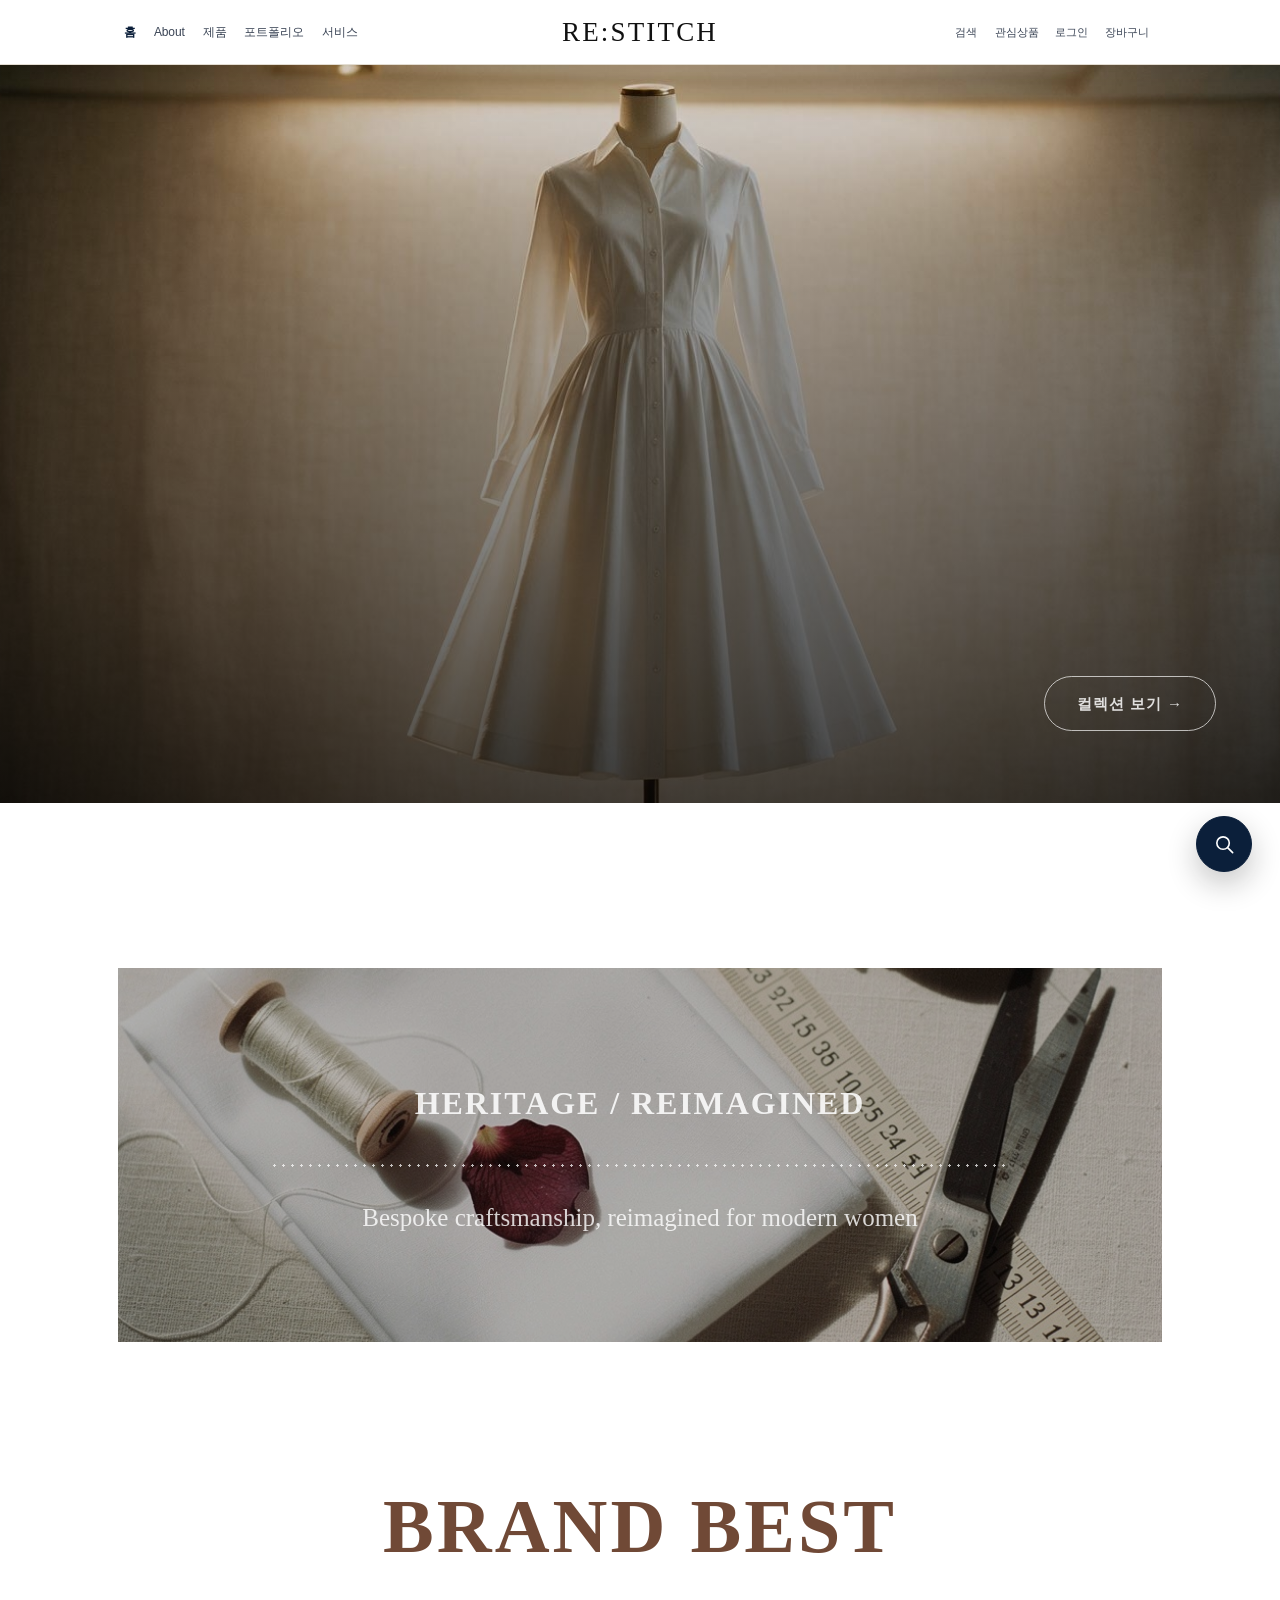
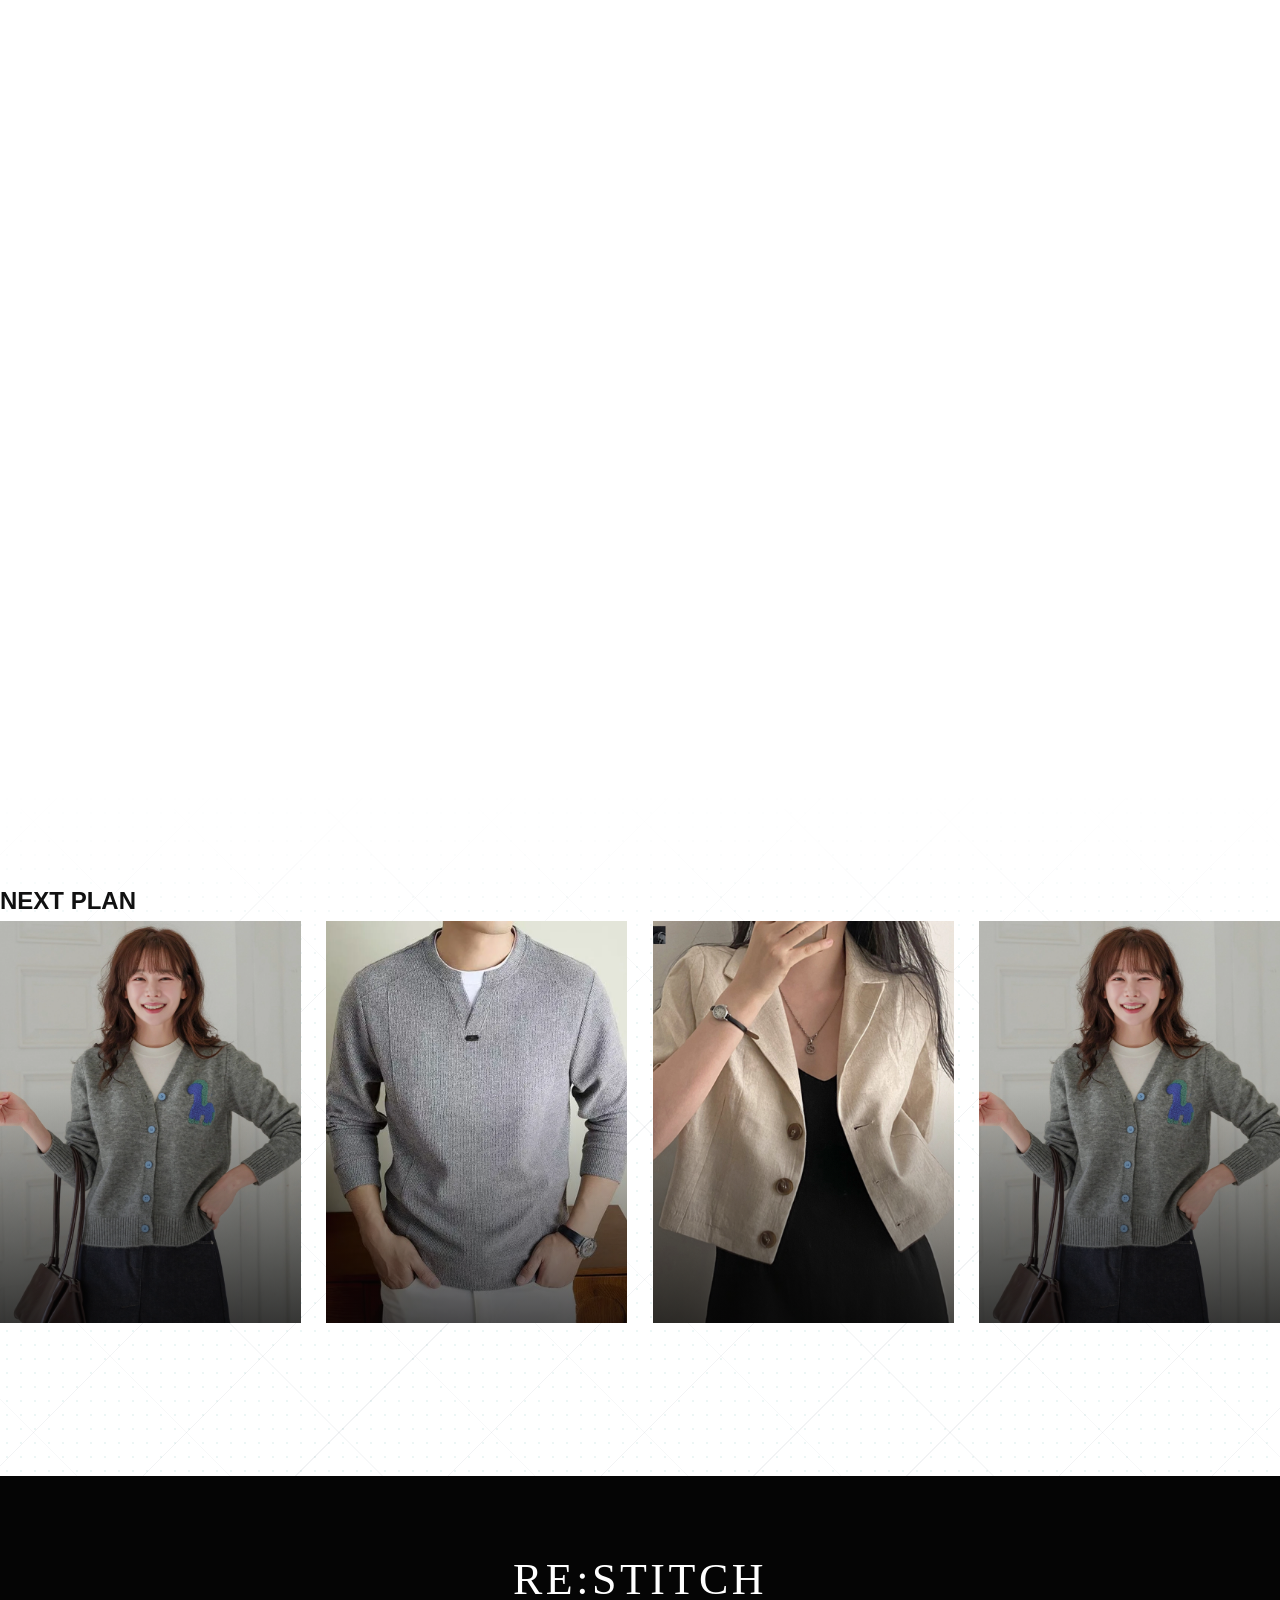
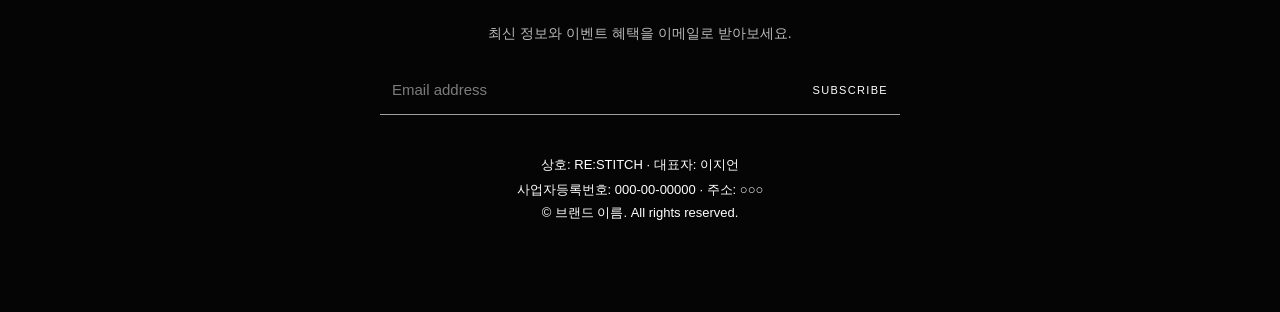
==== commit cf9da159: "[메이] 최신 main 반영 및 소개 페이지 유지" ====
--- a/index.html
+++ b/index.html
@@ -15,30 +15,30 @@
   <meta property="og:image" content="images/og.jpg" />
   <meta property="og:type" content="website" />
 
-  <link rel="stylesheet" href="style.css?v=20260910-next-plan-1" />
+  <link rel="stylesheet" href="style.css?v=20260904-logo-font-1" />
 </head>
 <body>
 
   <!-- ===== 상단 메뉴 (5페이지 공통 — 수정하면 모든 페이지에 똑같이 반영하세요) ===== -->
   <header class="nav">
-    <a href="index.html" class="nav-showcase" aria-label="RE:STITCH HOME">
+    <a href="index.html" class="nav-showcase" aria-label="RE:STITCH 홈">
       <span class="nav-brand" aria-hidden="true">RE:STITCH</span>
     </a>
     <div class="nav-inner">
-      <a href="index.html" class="logo" aria-label="RE:STITCH HOME">RE:STITCH</a>
-      <button class="nav-toggle" type="button" aria-label="OPEN MENU" aria-controls="site-menu" aria-expanded="false">☰</button>
+      <a href="index.html" class="logo" aria-label="RE:STITCH 홈">RE:STITCH</a>
+      <button class="nav-toggle" type="button" aria-label="메뉴 열기" aria-controls="site-menu" aria-expanded="false">☰</button>
       <nav class="nav-menu" id="site-menu">
-        <a href="index.html" class="active">HOME</a>
-        <a href="about.html">ABOUT</a>
-        <a href="products.html">SHOP</a>
-        <a href="portfolio.html">COLLECTION</a>
-        <a href="contact.html">SERVICE</a>
+        <a href="index.html" class="active">홈</a>
+        <a href="about.html">About</a>
+        <a href="products.html">제품</a>
+        <a href="portfolio.html">포트폴리오</a>
+        <a href="contact.html">서비스</a>
       </nav>
-      <div class="nav-actions" aria-label="QUICK ACTIONS">
-        <button type="button" data-quick-action="search" aria-label="SEARCH" title="SEARCH"><svg aria-hidden="true" viewBox="0 0 24 24"><circle cx="10.5" cy="10.5" r="6.5"/><path d="m15.5 15.5 5 5"/></svg><span>SEARCH</span></button>
-        <button type="button" data-quick-action="wishlist" aria-label="WISHLIST" title="WISHLIST"><svg aria-hidden="true" viewBox="0 0 24 24"><path d="M20.8 5.8a5.5 5.5 0 0 0-7.8 0L12 6.9l-1.1-1.1a5.5 5.5 0 0 0-7.8 7.8L12 22l8.8-8.4a5.5 5.5 0 0 0 0-7.8Z"/></svg><span>WISHLIST</span></button>
-        <button type="button" data-quick-action="login" aria-label="LOGIN" title="LOGIN"><svg aria-hidden="true" viewBox="0 0 24 24"><circle cx="12" cy="8" r="4"/><path d="M4.5 21a7.5 7.5 0 0 1 15 0"/></svg><span>LOGIN</span></button>
-        <button type="button" data-quick-action="cart" aria-label="CART" title="CART"><svg aria-hidden="true" viewBox="0 0 24 24"><path d="M5 8h14l-1 13H6L5 8Z"/><path d="M9 9V6a3 3 0 0 1 6 0v3"/></svg><span>CART</span></button>
+      <div class="nav-actions" aria-label="빠른 메뉴">
+        <button type="button" data-quick-action="search" aria-label="검색" title="검색"><svg aria-hidden="true" viewBox="0 0 24 24"><circle cx="10.5" cy="10.5" r="6.5"/><path d="m15.5 15.5 5 5"/></svg><span>검색</span></button>
+        <button type="button" data-quick-action="wishlist" aria-label="관심상품" title="관심상품"><svg aria-hidden="true" viewBox="0 0 24 24"><path d="M20.8 5.8a5.5 5.5 0 0 0-7.8 0L12 6.9l-1.1-1.1a5.5 5.5 0 0 0-7.8 7.8L12 22l8.8-8.4a5.5 5.5 0 0 0 0-7.8Z"/></svg><span>관심상품</span></button>
+        <button type="button" data-quick-action="login" aria-label="로그인" title="로그인"><svg aria-hidden="true" viewBox="0 0 24 24"><circle cx="12" cy="8" r="4"/><path d="M4.5 21a7.5 7.5 0 0 1 15 0"/></svg><span>로그인</span></button>
+        <button type="button" data-quick-action="cart" aria-label="장바구니" title="장바구니"><svg aria-hidden="true" viewBox="0 0 24 24"><path d="M5 8h14l-1 13H6L5 8Z"/><path d="M9 9V6a3 3 0 0 1 6 0v3"/></svg><span>장바구니</span></button>
       </div>
     </div>
   </header>
@@ -60,15 +60,8 @@
     <h2 class="home-best-title">BRAND BEST</h2>
     <div class="home-product-scroll" id="home-product-scroll"></div>
     <div class="home-next-plan">
-      <div class="home-next-plan-scroll">
-        <h2>NEXT PLAN</h2>
-        <div class="home-next-plan-grid" id="home-next-plan" role="group" aria-label="브랜드의 다음 계획 이미지"></div>
-      </div>
-      <div class="home-next-plan-controls" aria-label="NEXT PLAN 탐색">
-        <button type="button" data-next-plan-prev aria-label="이전 사진">‹</button>
-        <span data-next-plan-page aria-live="polite">1 / 2</span>
-        <button type="button" data-next-plan-next aria-label="다음 사진">›</button>
-      </div>
+      <h2>NEXT PLAN</h2>
+      <div class="home-next-plan-grid" id="home-next-plan" role="group" aria-label="브랜드의 다음 계획 이미지"></div>
     </div>
   </section>
 
@@ -113,14 +106,17 @@
           const image = ProductCatalog.safeImageUrl(product.images && product.images[0]);
           const label = ProductCatalog.escapeHtml(product.label || product.category || "");
           const name = ProductCatalog.escapeHtml(product.name || "제품");
+          const price = product.price
+            ? '<p class="home-card-price">' + ProductCatalog.escapeHtml(product.price) + '</p>'
+            : "";
           const info = showInfo
             ? '<div class="home-card-info"><p class="home-card-label">' + label + '</p>' +
-              '<h3>' + name + '</h3></div>'
+              '<h3>' + name + '</h3>' + price + '</div>'
             : "";
           return (
             '<a class="' + className + '" href="product.html?id=' + encodeURIComponent(product.id) +
             '" aria-label="' + name + ' 상세 보기">' +
-            '<span class="home-scroll-photo"><img src="' + ProductCatalog.escapeHtml(image) + '" alt="" draggable="false" onerror="this.closest(\'a\').remove()" /></span>' +
+            '<img src="' + ProductCatalog.escapeHtml(image) + '" alt="" draggable="false" onerror="this.closest(\'a\').remove()" />' +
             info +
             '</a>'
           );
@@ -129,14 +125,11 @@
         document.getElementById("home-next-plan").innerHTML = stripProducts
           .map((product) => {
             const image = ProductCatalog.safeImageUrl(product.images && product.images[0]);
-            const name = ProductCatalog.escapeHtml(product.name || "제품");
             return (
-              '<a class="home-next-plan-card" href="product.html?id=' + encodeURIComponent(product.id) + '" aria-label="' + name + ' 상세 보기">' +
               '<figure class="home-next-plan-frame">' +
               '<img src="' + ProductCatalog.escapeHtml(image) + '" alt="" loading="lazy" draggable="false" ' +
-              'onerror="this.closest(\'a\').remove()" />' +
-              '</figure>' +
-              '</a>'
+              'onerror="this.closest(\'figure\').remove()" />' +
+              '</figure>'
             );
           })
           .join("");
@@ -145,75 +138,6 @@
         productScroll.innerHTML = imageProducts
           .map((product) => imageLink(product, "home-scroll-image", true))
           .join("");
-
-        // BRAND BEST 사진은 화면에 들어올 때 자연스럽게 나타납니다.
-        const revealItems = productScroll.querySelectorAll(".home-scroll-image");
-        revealItems.forEach((item, index) => item.style.setProperty("--home-index", index));
-        if ("IntersectionObserver" in window) {
-          const revealObserver = new IntersectionObserver((entries, observer) => {
-            entries.forEach((entry) => {
-              if (!entry.isIntersecting) return;
-              entry.target.classList.add("is-visible");
-              observer.unobserve(entry.target);
-            });
-          }, { threshold: 0.18 });
-          revealItems.forEach((item) => revealObserver.observe(item));
-        } else {
-          revealItems.forEach((item) => item.classList.add("is-visible"));
-        }
-
-        // NEXT PLAN은 스크롤바 없이 마우스로 잡아 이동할 수 있습니다.
-        const nextPlanScroll = document.querySelector(".home-next-plan-scroll");
-        const nextPlanPage = document.querySelector("[data-next-plan-page]");
-        const previousButton = document.querySelector("[data-next-plan-prev]");
-        const nextButton = document.querySelector("[data-next-plan-next]");
-        const updateNextPlanPage = () => {
-          const total = Math.max(1, Math.ceil(nextPlanScroll.scrollWidth / nextPlanScroll.clientWidth));
-          const current = Math.min(total, Math.floor((nextPlanScroll.scrollLeft + nextPlanScroll.clientWidth * .35) / nextPlanScroll.clientWidth) + 1);
-          nextPlanPage.textContent = current + " / " + total;
-        };
-        nextPlanScroll.addEventListener("scroll", updateNextPlanPage, { passive: true });
-        previousButton.addEventListener("click", () => nextPlanScroll.scrollBy({ left: -nextPlanScroll.clientWidth, behavior: "smooth" }));
-        nextButton.addEventListener("click", () => nextPlanScroll.scrollBy({ left: nextPlanScroll.clientWidth, behavior: "smooth" }));
-
-        let isNextPlanDragging = false;
-        let nextPlanDragMoved = false;
-        let nextPlanDragStartX = 0;
-        let nextPlanDragStartScroll = 0;
-        nextPlanScroll.addEventListener("pointerdown", (event) => {
-          if (event.pointerType !== "mouse" || event.button !== 0) return;
-          isNextPlanDragging = true;
-          nextPlanDragMoved = false;
-          nextPlanDragStartX = event.clientX;
-          nextPlanDragStartScroll = nextPlanScroll.scrollLeft;
-          nextPlanScroll.classList.add("is-dragging");
-
-        });
-        nextPlanScroll.addEventListener("pointermove", (event) => {
-          if (!isNextPlanDragging) return;
-          const distance = nextPlanDragStartX - event.clientX;
-          if (Math.abs(distance) > 4) {
-            nextPlanDragMoved = true;
-            nextPlanScroll.setPointerCapture(event.pointerId);
-          }
-          nextPlanScroll.scrollLeft = nextPlanDragStartScroll + distance;
-        });
-        const endNextPlanDrag = (event) => {
-          if (!isNextPlanDragging) return;
-          isNextPlanDragging = false;
-          nextPlanScroll.classList.remove("is-dragging");
-          if (nextPlanScroll.hasPointerCapture(event.pointerId)) nextPlanScroll.releasePointerCapture(event.pointerId);
-          setTimeout(() => { nextPlanDragMoved = false; }, 0);
-        };
-        window.addEventListener("pointerup", endNextPlanDrag);
-        nextPlanScroll.addEventListener("pointercancel", endNextPlanDrag);
-        nextPlanScroll.addEventListener("click", (event) => {
-          if (!nextPlanDragMoved) return;
-          event.preventDefault();
-          event.stopPropagation();
-        }, true);
-        window.addEventListener("resize", updateNextPlanPage);
-        updateNextPlanPage();
       })
       .catch(() => {});
   </script>
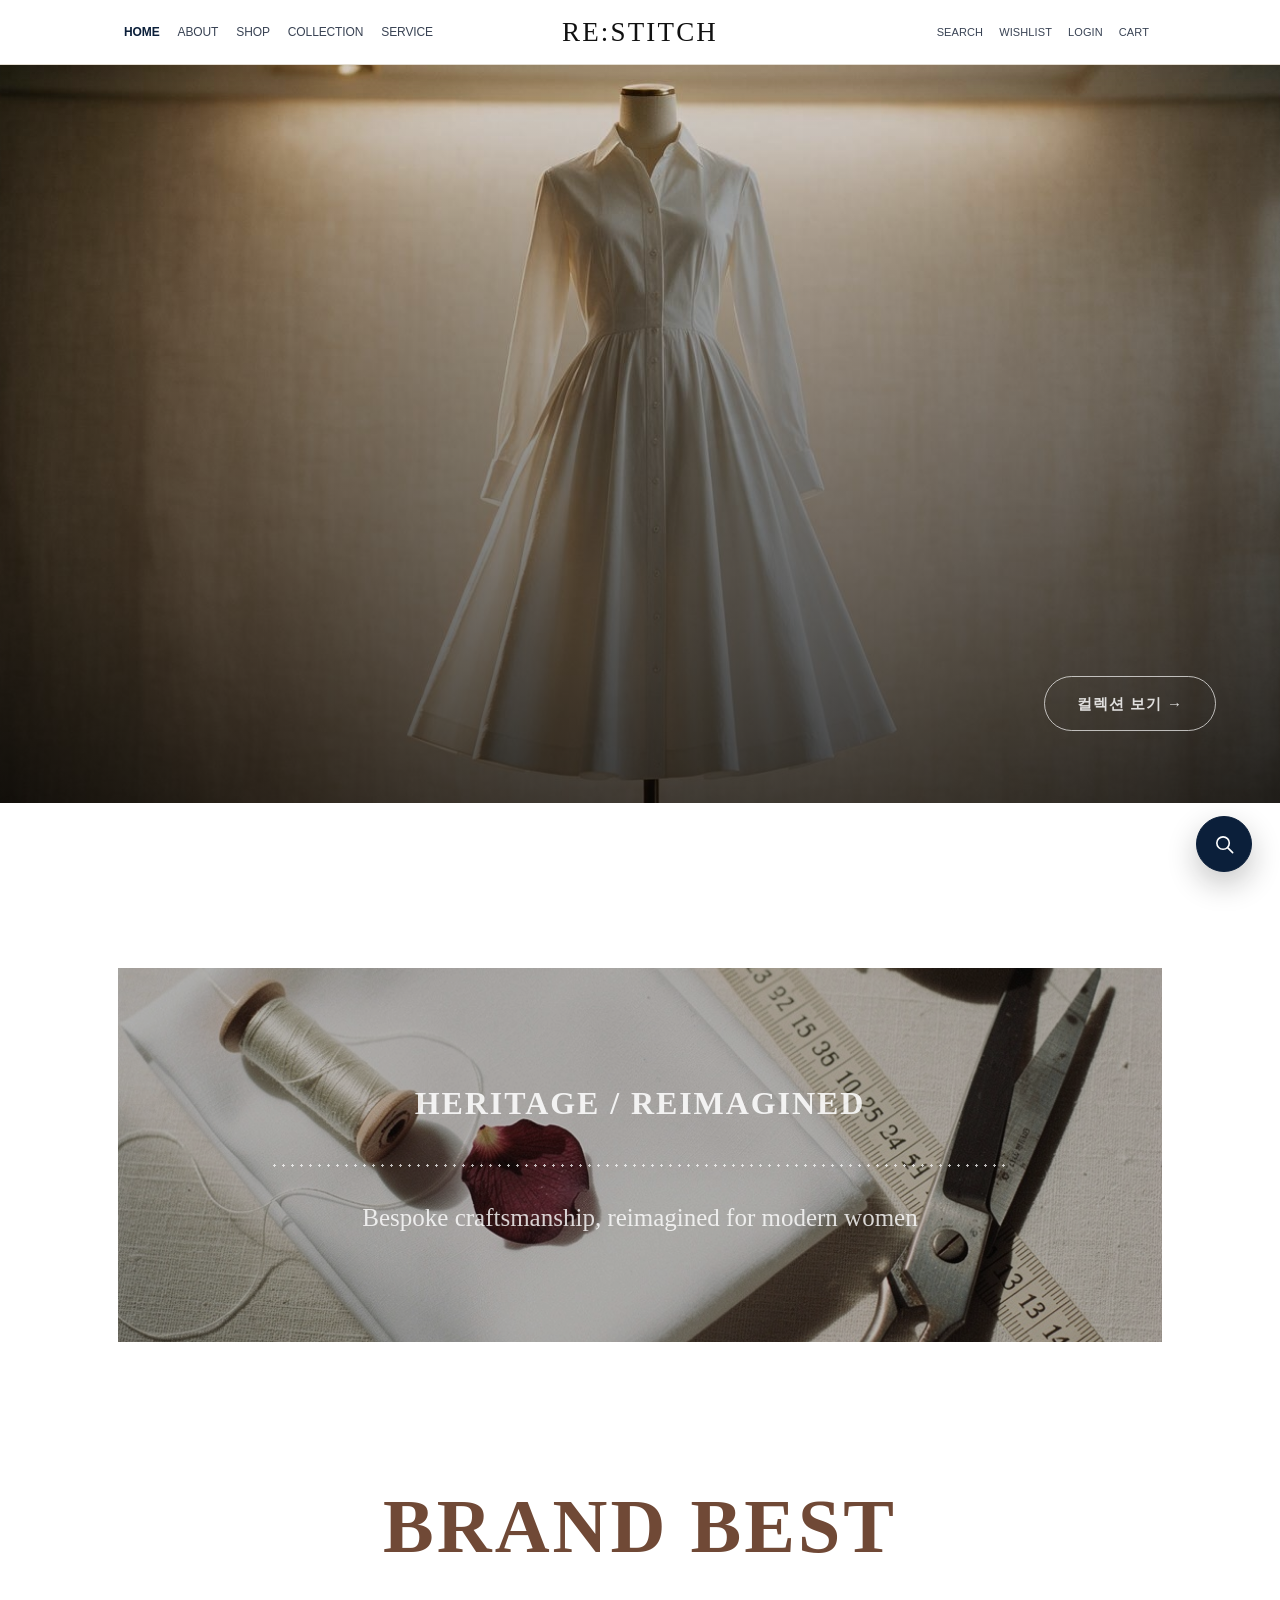
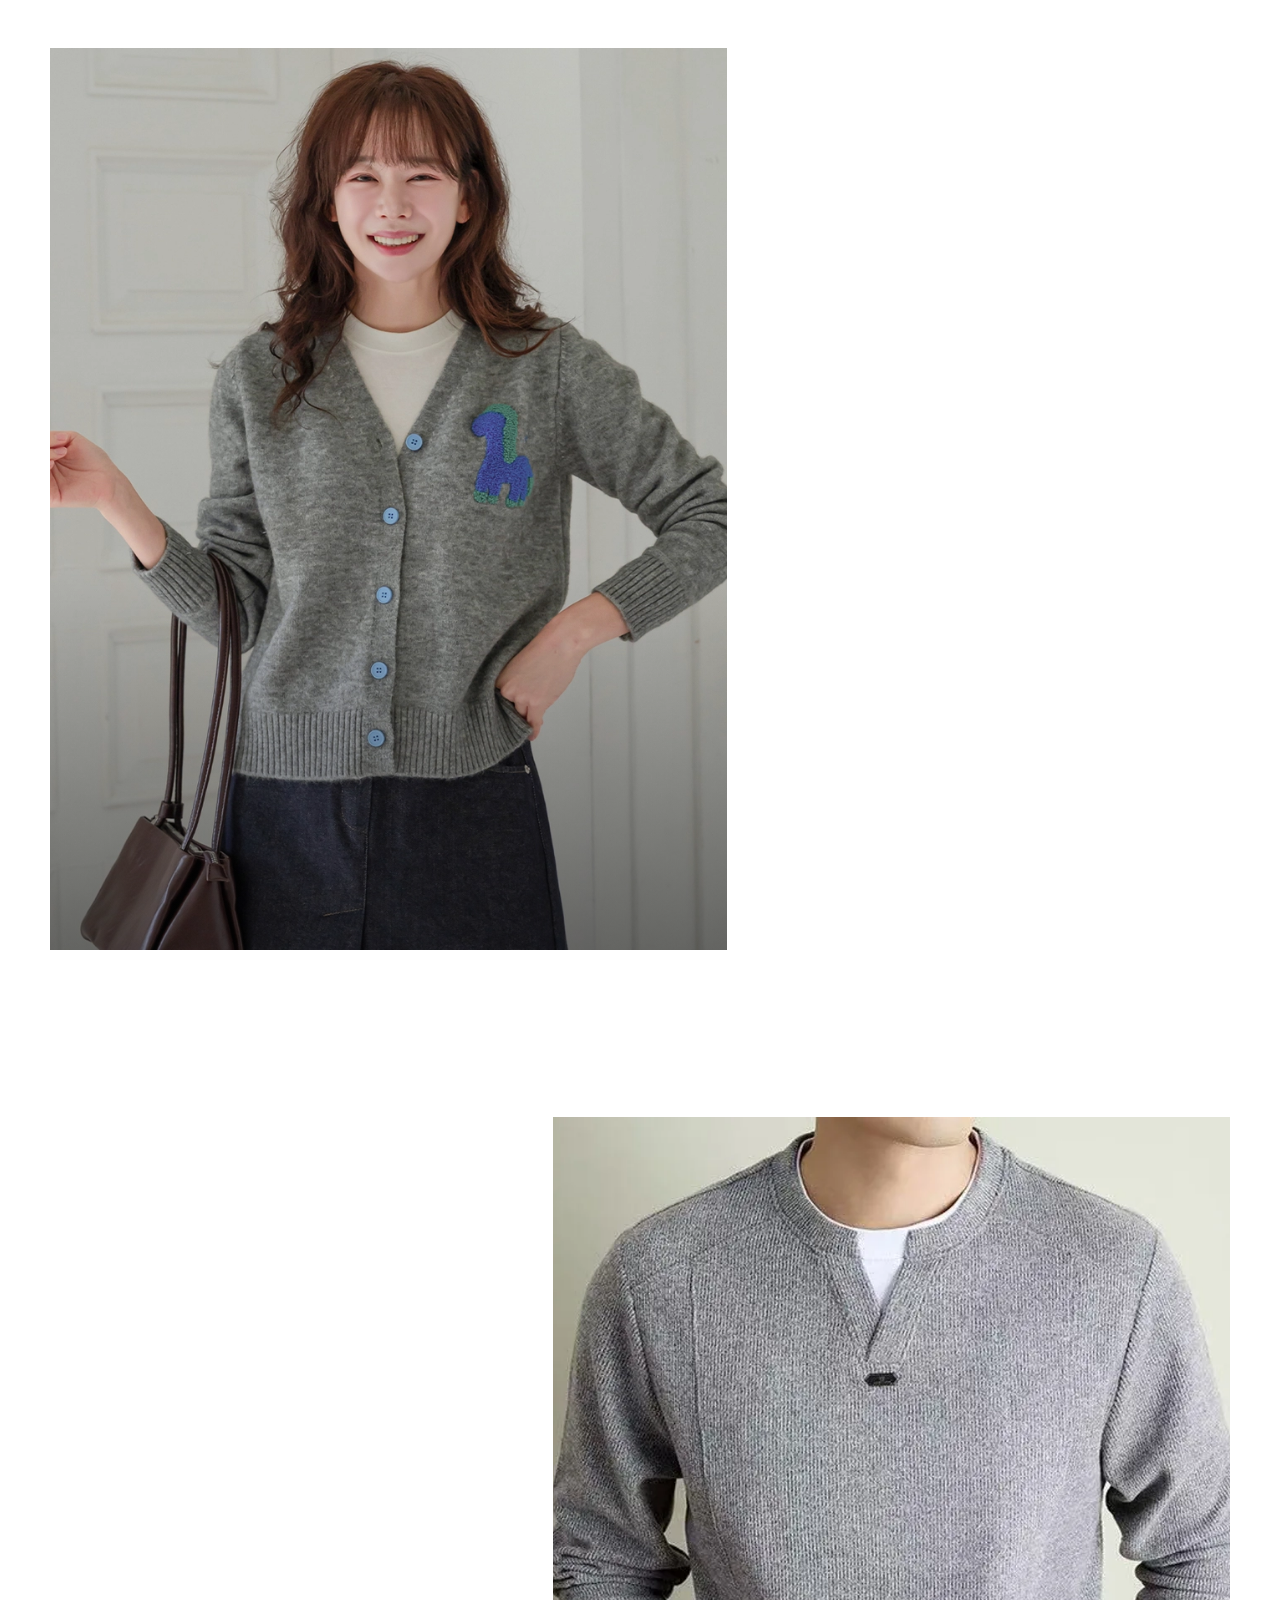
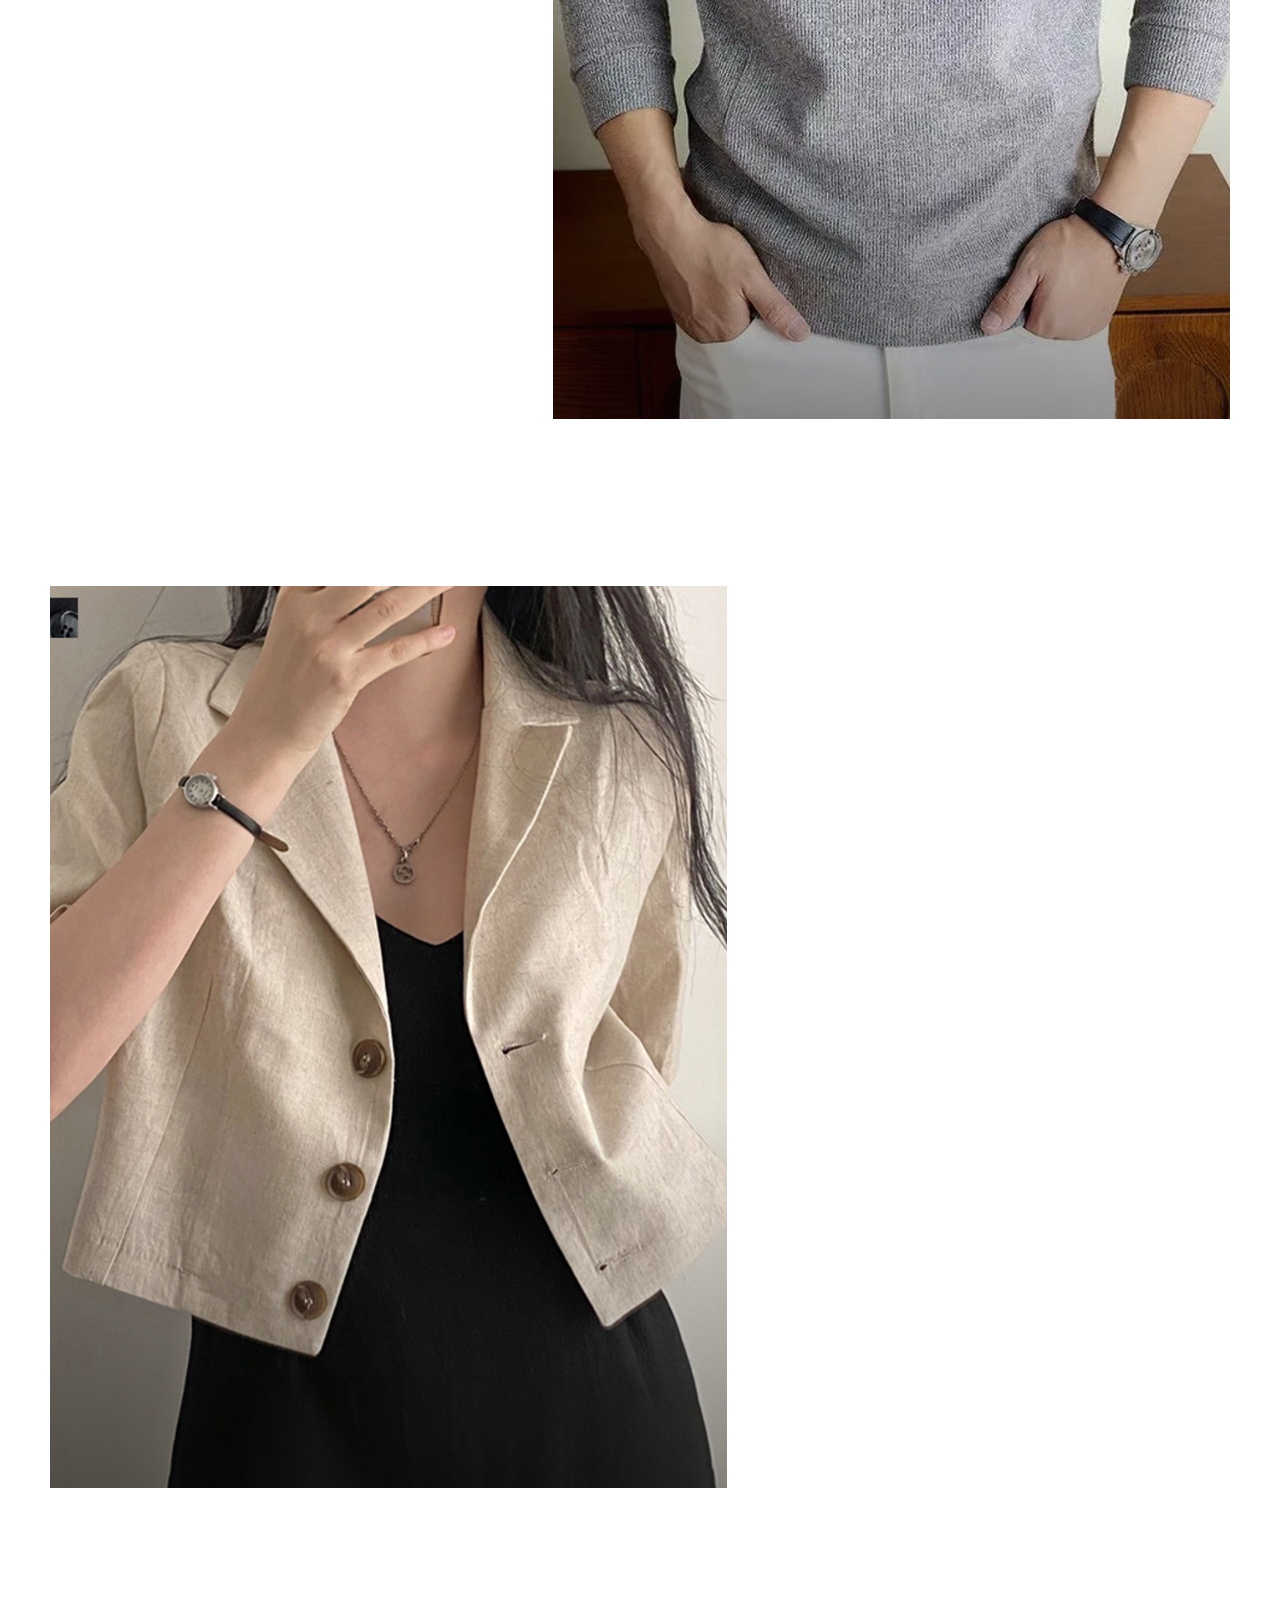
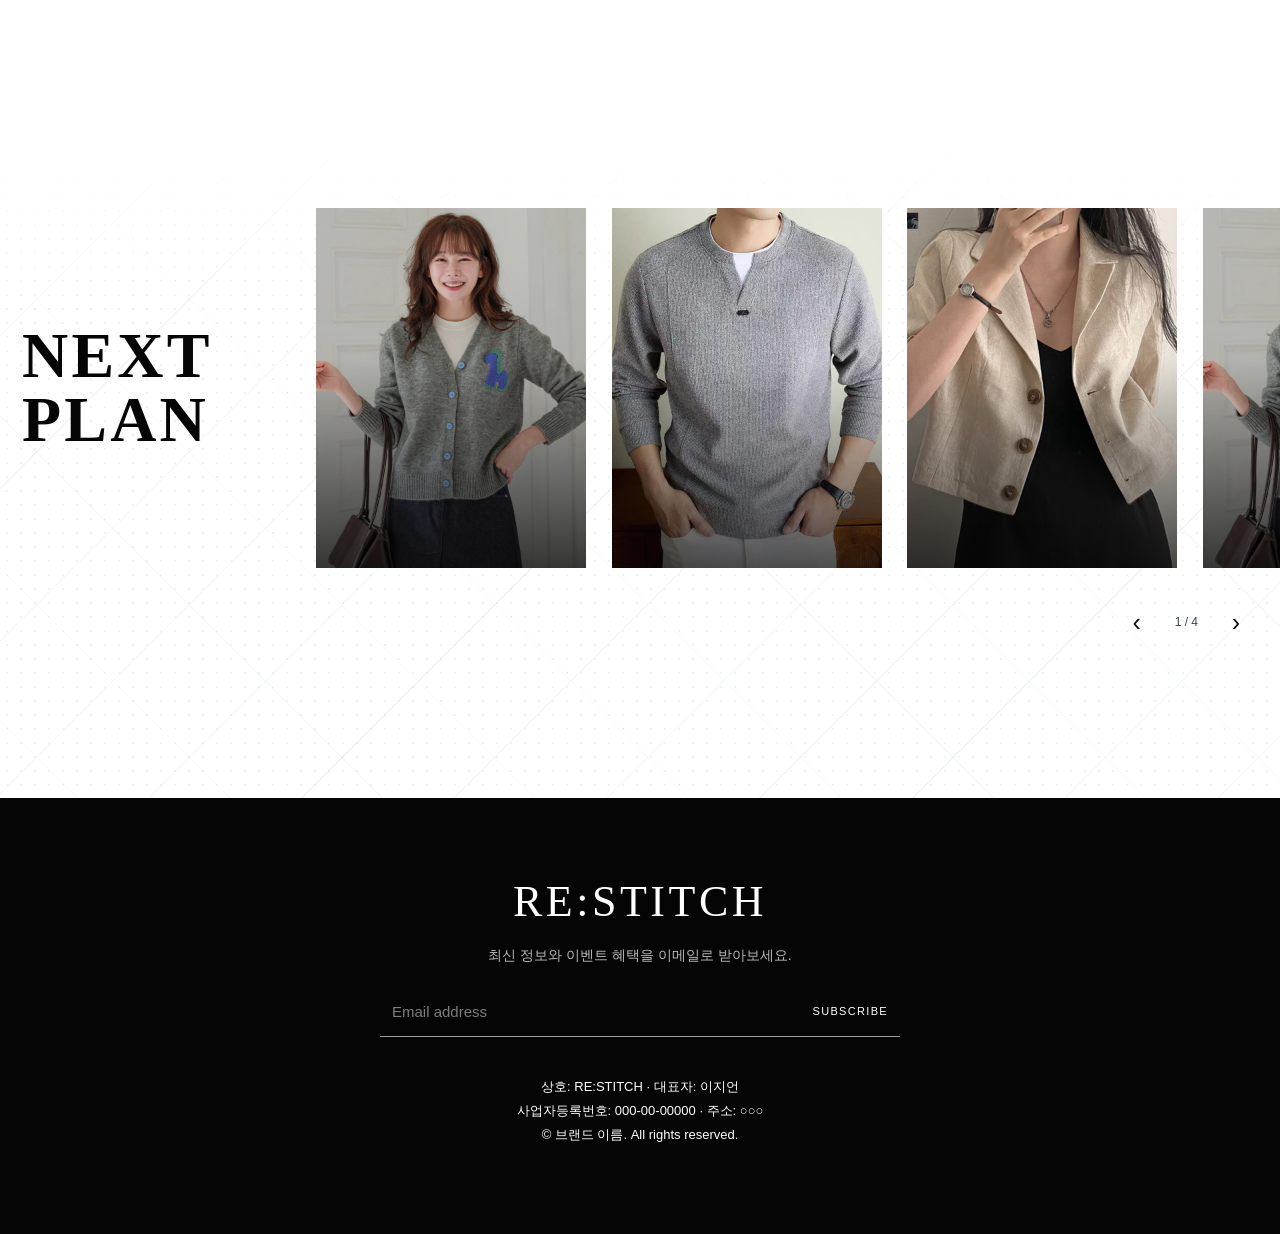
==== commit 3dc09eb1: "[메이] 최신 main 반영" ====
--- a/index.html
+++ b/index.html
@@ -15,30 +15,30 @@
   <meta property="og:image" content="images/og.jpg" />
   <meta property="og:type" content="website" />
 
-  <link rel="stylesheet" href="style.css?v=20260904-logo-font-1" />
+  <link rel="stylesheet" href="style.css?v=20260910-next-plan-1" />
 </head>
 <body>
 
   <!-- ===== 상단 메뉴 (5페이지 공통 — 수정하면 모든 페이지에 똑같이 반영하세요) ===== -->
   <header class="nav">
-    <a href="index.html" class="nav-showcase" aria-label="RE:STITCH 홈">
+    <a href="index.html" class="nav-showcase" aria-label="RE:STITCH HOME">
       <span class="nav-brand" aria-hidden="true">RE:STITCH</span>
     </a>
     <div class="nav-inner">
-      <a href="index.html" class="logo" aria-label="RE:STITCH 홈">RE:STITCH</a>
-      <button class="nav-toggle" type="button" aria-label="메뉴 열기" aria-controls="site-menu" aria-expanded="false">☰</button>
+      <a href="index.html" class="logo" aria-label="RE:STITCH HOME">RE:STITCH</a>
+      <button class="nav-toggle" type="button" aria-label="OPEN MENU" aria-controls="site-menu" aria-expanded="false">☰</button>
       <nav class="nav-menu" id="site-menu">
-        <a href="index.html" class="active">홈</a>
-        <a href="about.html">About</a>
-        <a href="products.html">제품</a>
-        <a href="portfolio.html">포트폴리오</a>
-        <a href="contact.html">서비스</a>
+        <a href="index.html" class="active">HOME</a>
+        <a href="about.html">ABOUT</a>
+        <a href="products.html">SHOP</a>
+        <a href="portfolio.html">COLLECTION</a>
+        <a href="contact.html">SERVICE</a>
       </nav>
-      <div class="nav-actions" aria-label="빠른 메뉴">
-        <button type="button" data-quick-action="search" aria-label="검색" title="검색"><svg aria-hidden="true" viewBox="0 0 24 24"><circle cx="10.5" cy="10.5" r="6.5"/><path d="m15.5 15.5 5 5"/></svg><span>검색</span></button>
-        <button type="button" data-quick-action="wishlist" aria-label="관심상품" title="관심상품"><svg aria-hidden="true" viewBox="0 0 24 24"><path d="M20.8 5.8a5.5 5.5 0 0 0-7.8 0L12 6.9l-1.1-1.1a5.5 5.5 0 0 0-7.8 7.8L12 22l8.8-8.4a5.5 5.5 0 0 0 0-7.8Z"/></svg><span>관심상품</span></button>
-        <button type="button" data-quick-action="login" aria-label="로그인" title="로그인"><svg aria-hidden="true" viewBox="0 0 24 24"><circle cx="12" cy="8" r="4"/><path d="M4.5 21a7.5 7.5 0 0 1 15 0"/></svg><span>로그인</span></button>
-        <button type="button" data-quick-action="cart" aria-label="장바구니" title="장바구니"><svg aria-hidden="true" viewBox="0 0 24 24"><path d="M5 8h14l-1 13H6L5 8Z"/><path d="M9 9V6a3 3 0 0 1 6 0v3"/></svg><span>장바구니</span></button>
+      <div class="nav-actions" aria-label="QUICK ACTIONS">
+        <button type="button" data-quick-action="search" aria-label="SEARCH" title="SEARCH"><svg aria-hidden="true" viewBox="0 0 24 24"><circle cx="10.5" cy="10.5" r="6.5"/><path d="m15.5 15.5 5 5"/></svg><span>SEARCH</span></button>
+        <button type="button" data-quick-action="wishlist" aria-label="WISHLIST" title="WISHLIST"><svg aria-hidden="true" viewBox="0 0 24 24"><path d="M20.8 5.8a5.5 5.5 0 0 0-7.8 0L12 6.9l-1.1-1.1a5.5 5.5 0 0 0-7.8 7.8L12 22l8.8-8.4a5.5 5.5 0 0 0 0-7.8Z"/></svg><span>WISHLIST</span></button>
+        <button type="button" data-quick-action="login" aria-label="LOGIN" title="LOGIN"><svg aria-hidden="true" viewBox="0 0 24 24"><circle cx="12" cy="8" r="4"/><path d="M4.5 21a7.5 7.5 0 0 1 15 0"/></svg><span>LOGIN</span></button>
+        <button type="button" data-quick-action="cart" aria-label="CART" title="CART"><svg aria-hidden="true" viewBox="0 0 24 24"><path d="M5 8h14l-1 13H6L5 8Z"/><path d="M9 9V6a3 3 0 0 1 6 0v3"/></svg><span>CART</span></button>
       </div>
     </div>
   </header>
@@ -60,8 +60,15 @@
     <h2 class="home-best-title">BRAND BEST</h2>
     <div class="home-product-scroll" id="home-product-scroll"></div>
     <div class="home-next-plan">
-      <h2>NEXT PLAN</h2>
-      <div class="home-next-plan-grid" id="home-next-plan" role="group" aria-label="브랜드의 다음 계획 이미지"></div>
+      <div class="home-next-plan-scroll">
+        <h2>NEXT PLAN</h2>
+        <div class="home-next-plan-grid" id="home-next-plan" role="group" aria-label="브랜드의 다음 계획 이미지"></div>
+      </div>
+      <div class="home-next-plan-controls" aria-label="NEXT PLAN 탐색">
+        <button type="button" data-next-plan-prev aria-label="이전 사진">‹</button>
+        <span data-next-plan-page aria-live="polite">1 / 2</span>
+        <button type="button" data-next-plan-next aria-label="다음 사진">›</button>
+      </div>
     </div>
   </section>
 
@@ -106,17 +113,14 @@
           const image = ProductCatalog.safeImageUrl(product.images && product.images[0]);
           const label = ProductCatalog.escapeHtml(product.label || product.category || "");
           const name = ProductCatalog.escapeHtml(product.name || "제품");
-          const price = product.price
-            ? '<p class="home-card-price">' + ProductCatalog.escapeHtml(product.price) + '</p>'
-            : "";
           const info = showInfo
             ? '<div class="home-card-info"><p class="home-card-label">' + label + '</p>' +
-              '<h3>' + name + '</h3>' + price + '</div>'
+              '<h3>' + name + '</h3></div>'
             : "";
           return (
             '<a class="' + className + '" href="product.html?id=' + encodeURIComponent(product.id) +
             '" aria-label="' + name + ' 상세 보기">' +
-            '<img src="' + ProductCatalog.escapeHtml(image) + '" alt="" draggable="false" onerror="this.closest(\'a\').remove()" />' +
+            '<span class="home-scroll-photo"><img src="' + ProductCatalog.escapeHtml(image) + '" alt="" draggable="false" onerror="this.closest(\'a\').remove()" /></span>' +
             info +
             '</a>'
           );
@@ -125,11 +129,14 @@
         document.getElementById("home-next-plan").innerHTML = stripProducts
           .map((product) => {
             const image = ProductCatalog.safeImageUrl(product.images && product.images[0]);
+            const name = ProductCatalog.escapeHtml(product.name || "제품");
             return (
+              '<a class="home-next-plan-card" href="product.html?id=' + encodeURIComponent(product.id) + '" aria-label="' + name + ' 상세 보기">' +
               '<figure class="home-next-plan-frame">' +
               '<img src="' + ProductCatalog.escapeHtml(image) + '" alt="" loading="lazy" draggable="false" ' +
-              'onerror="this.closest(\'figure\').remove()" />' +
-              '</figure>'
+              'onerror="this.closest(\'a\').remove()" />' +
+              '</figure>' +
+              '</a>'
             );
           })
           .join("");
@@ -138,6 +145,75 @@
         productScroll.innerHTML = imageProducts
           .map((product) => imageLink(product, "home-scroll-image", true))
           .join("");
+
+        // BRAND BEST 사진은 화면에 들어올 때 자연스럽게 나타납니다.
+        const revealItems = productScroll.querySelectorAll(".home-scroll-image");
+        revealItems.forEach((item, index) => item.style.setProperty("--home-index", index));
+        if ("IntersectionObserver" in window) {
+          const revealObserver = new IntersectionObserver((entries, observer) => {
+            entries.forEach((entry) => {
+              if (!entry.isIntersecting) return;
+              entry.target.classList.add("is-visible");
+              observer.unobserve(entry.target);
+            });
+          }, { threshold: 0.18 });
+          revealItems.forEach((item) => revealObserver.observe(item));
+        } else {
+          revealItems.forEach((item) => item.classList.add("is-visible"));
+        }
+
+        // NEXT PLAN은 스크롤바 없이 마우스로 잡아 이동할 수 있습니다.
+        const nextPlanScroll = document.querySelector(".home-next-plan-scroll");
+        const nextPlanPage = document.querySelector("[data-next-plan-page]");
+        const previousButton = document.querySelector("[data-next-plan-prev]");
+        const nextButton = document.querySelector("[data-next-plan-next]");
+        const updateNextPlanPage = () => {
+          const total = Math.max(1, Math.ceil(nextPlanScroll.scrollWidth / nextPlanScroll.clientWidth));
+          const current = Math.min(total, Math.floor((nextPlanScroll.scrollLeft + nextPlanScroll.clientWidth * .35) / nextPlanScroll.clientWidth) + 1);
+          nextPlanPage.textContent = current + " / " + total;
+        };
+        nextPlanScroll.addEventListener("scroll", updateNextPlanPage, { passive: true });
+        previousButton.addEventListener("click", () => nextPlanScroll.scrollBy({ left: -nextPlanScroll.clientWidth, behavior: "smooth" }));
+        nextButton.addEventListener("click", () => nextPlanScroll.scrollBy({ left: nextPlanScroll.clientWidth, behavior: "smooth" }));
+
+        let isNextPlanDragging = false;
+        let nextPlanDragMoved = false;
+        let nextPlanDragStartX = 0;
+        let nextPlanDragStartScroll = 0;
+        nextPlanScroll.addEventListener("pointerdown", (event) => {
+          if (event.pointerType !== "mouse" || event.button !== 0) return;
+          isNextPlanDragging = true;
+          nextPlanDragMoved = false;
+          nextPlanDragStartX = event.clientX;
+          nextPlanDragStartScroll = nextPlanScroll.scrollLeft;
+          nextPlanScroll.classList.add("is-dragging");
+
+        });
+        nextPlanScroll.addEventListener("pointermove", (event) => {
+          if (!isNextPlanDragging) return;
+          const distance = nextPlanDragStartX - event.clientX;
+          if (Math.abs(distance) > 4) {
+            nextPlanDragMoved = true;
+            nextPlanScroll.setPointerCapture(event.pointerId);
+          }
+          nextPlanScroll.scrollLeft = nextPlanDragStartScroll + distance;
+        });
+        const endNextPlanDrag = (event) => {
+          if (!isNextPlanDragging) return;
+          isNextPlanDragging = false;
+          nextPlanScroll.classList.remove("is-dragging");
+          if (nextPlanScroll.hasPointerCapture(event.pointerId)) nextPlanScroll.releasePointerCapture(event.pointerId);
+          setTimeout(() => { nextPlanDragMoved = false; }, 0);
+        };
+        window.addEventListener("pointerup", endNextPlanDrag);
+        nextPlanScroll.addEventListener("pointercancel", endNextPlanDrag);
+        nextPlanScroll.addEventListener("click", (event) => {
+          if (!nextPlanDragMoved) return;
+          event.preventDefault();
+          event.stopPropagation();
+        }, true);
+        window.addEventListener("resize", updateNextPlanPage);
+        updateNextPlanPage();
       })
       .catch(() => {});
   </script>
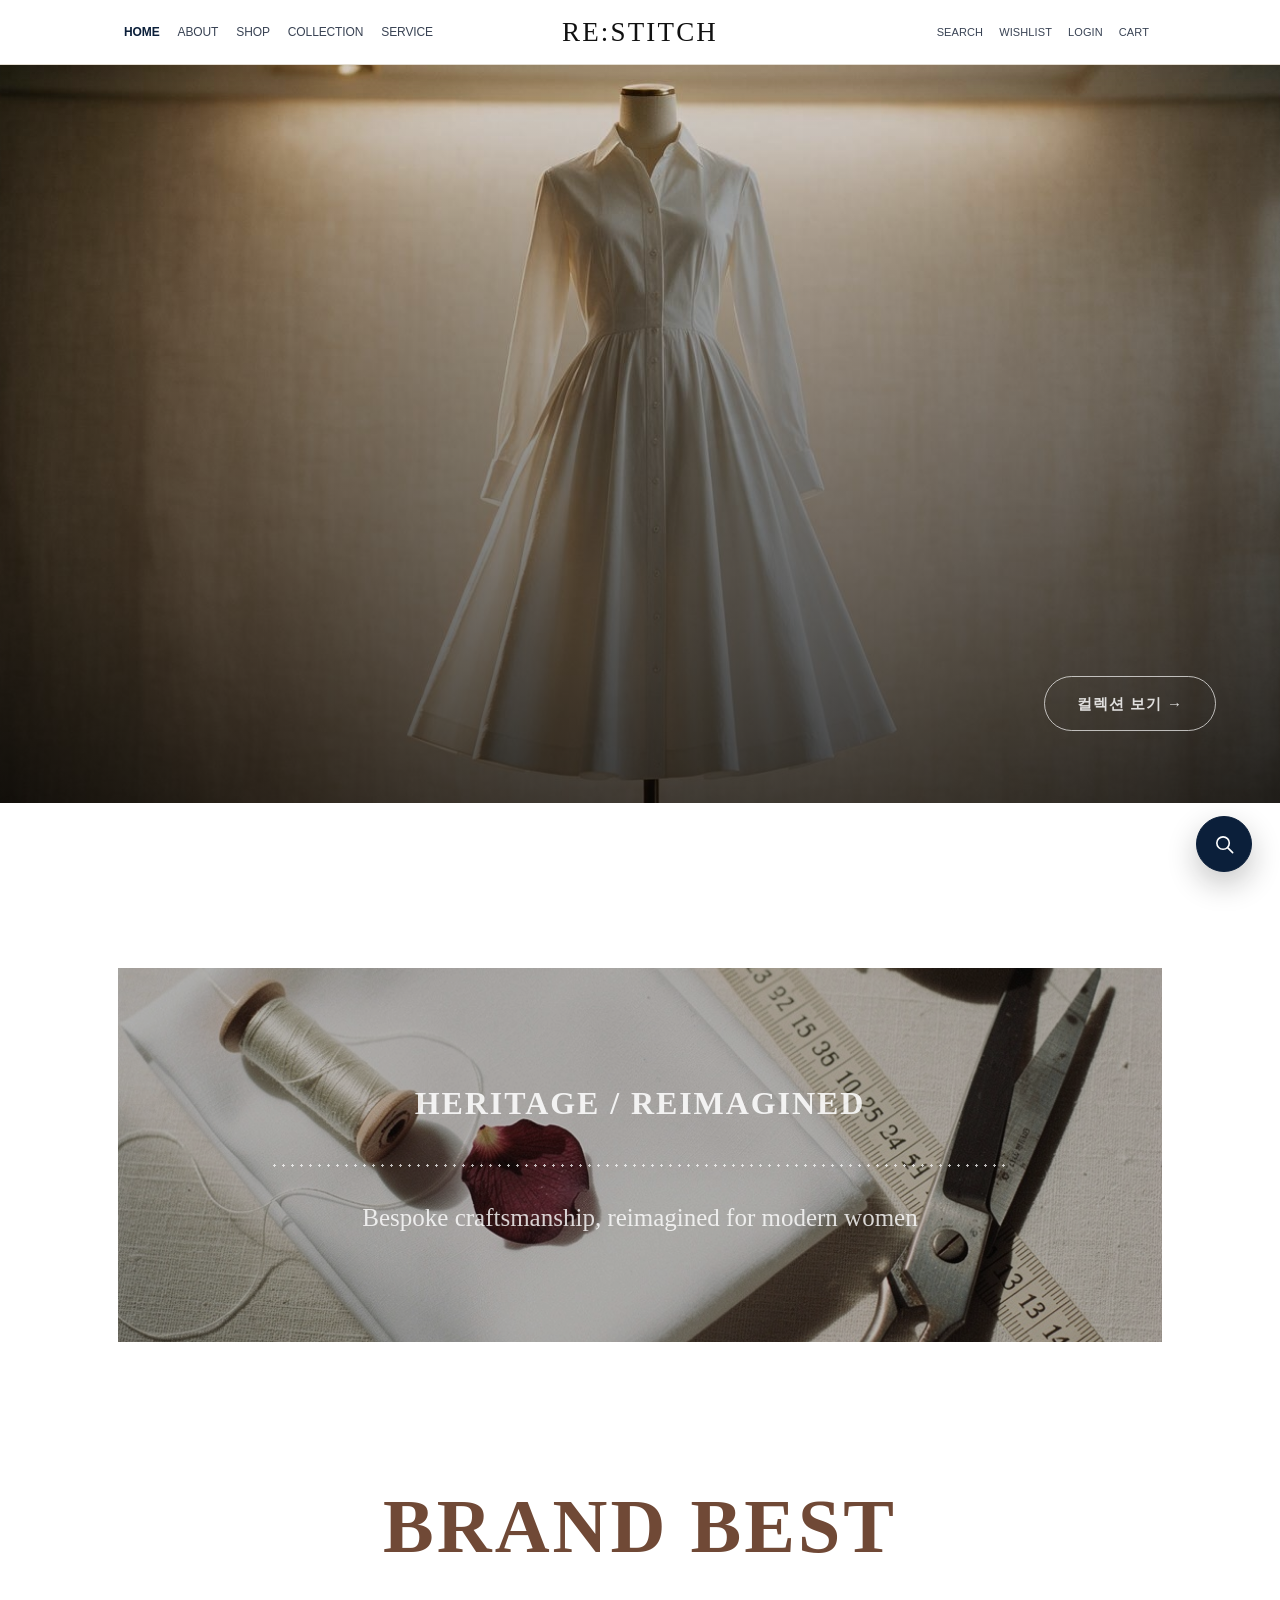
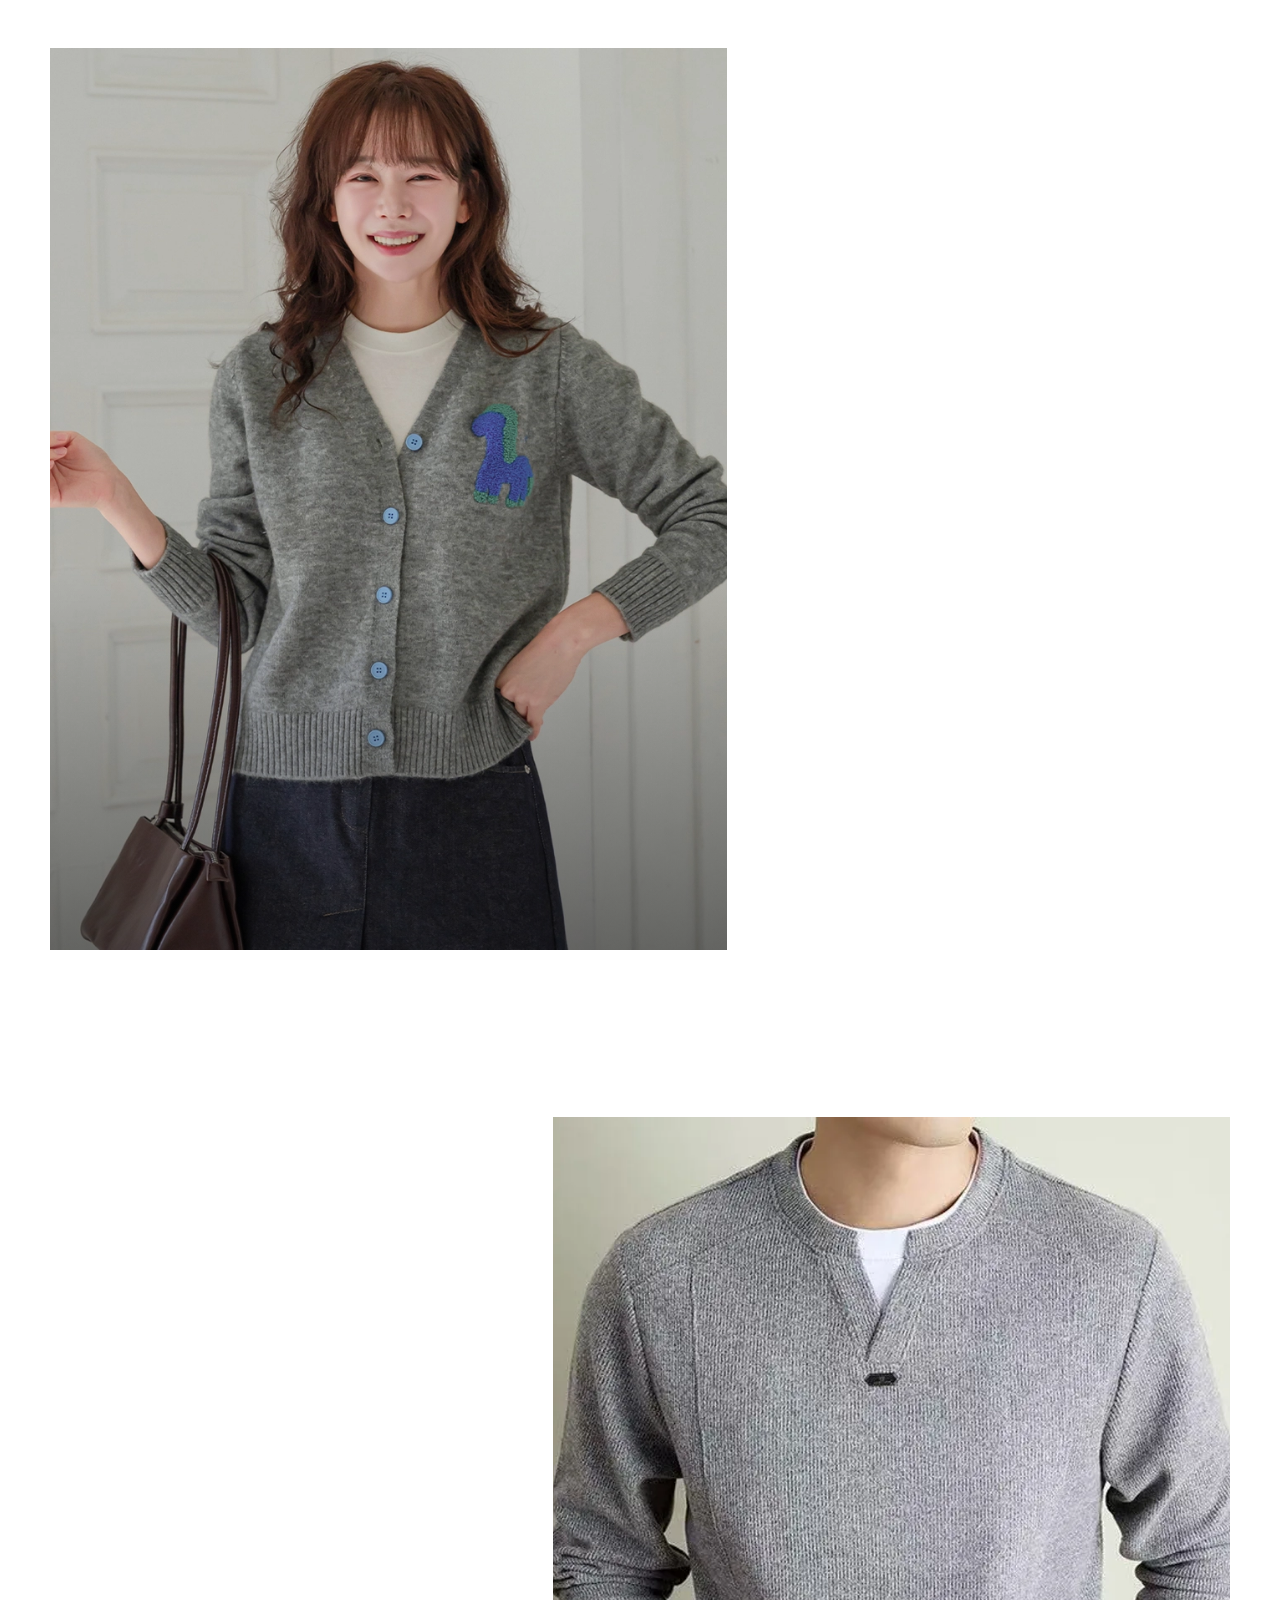
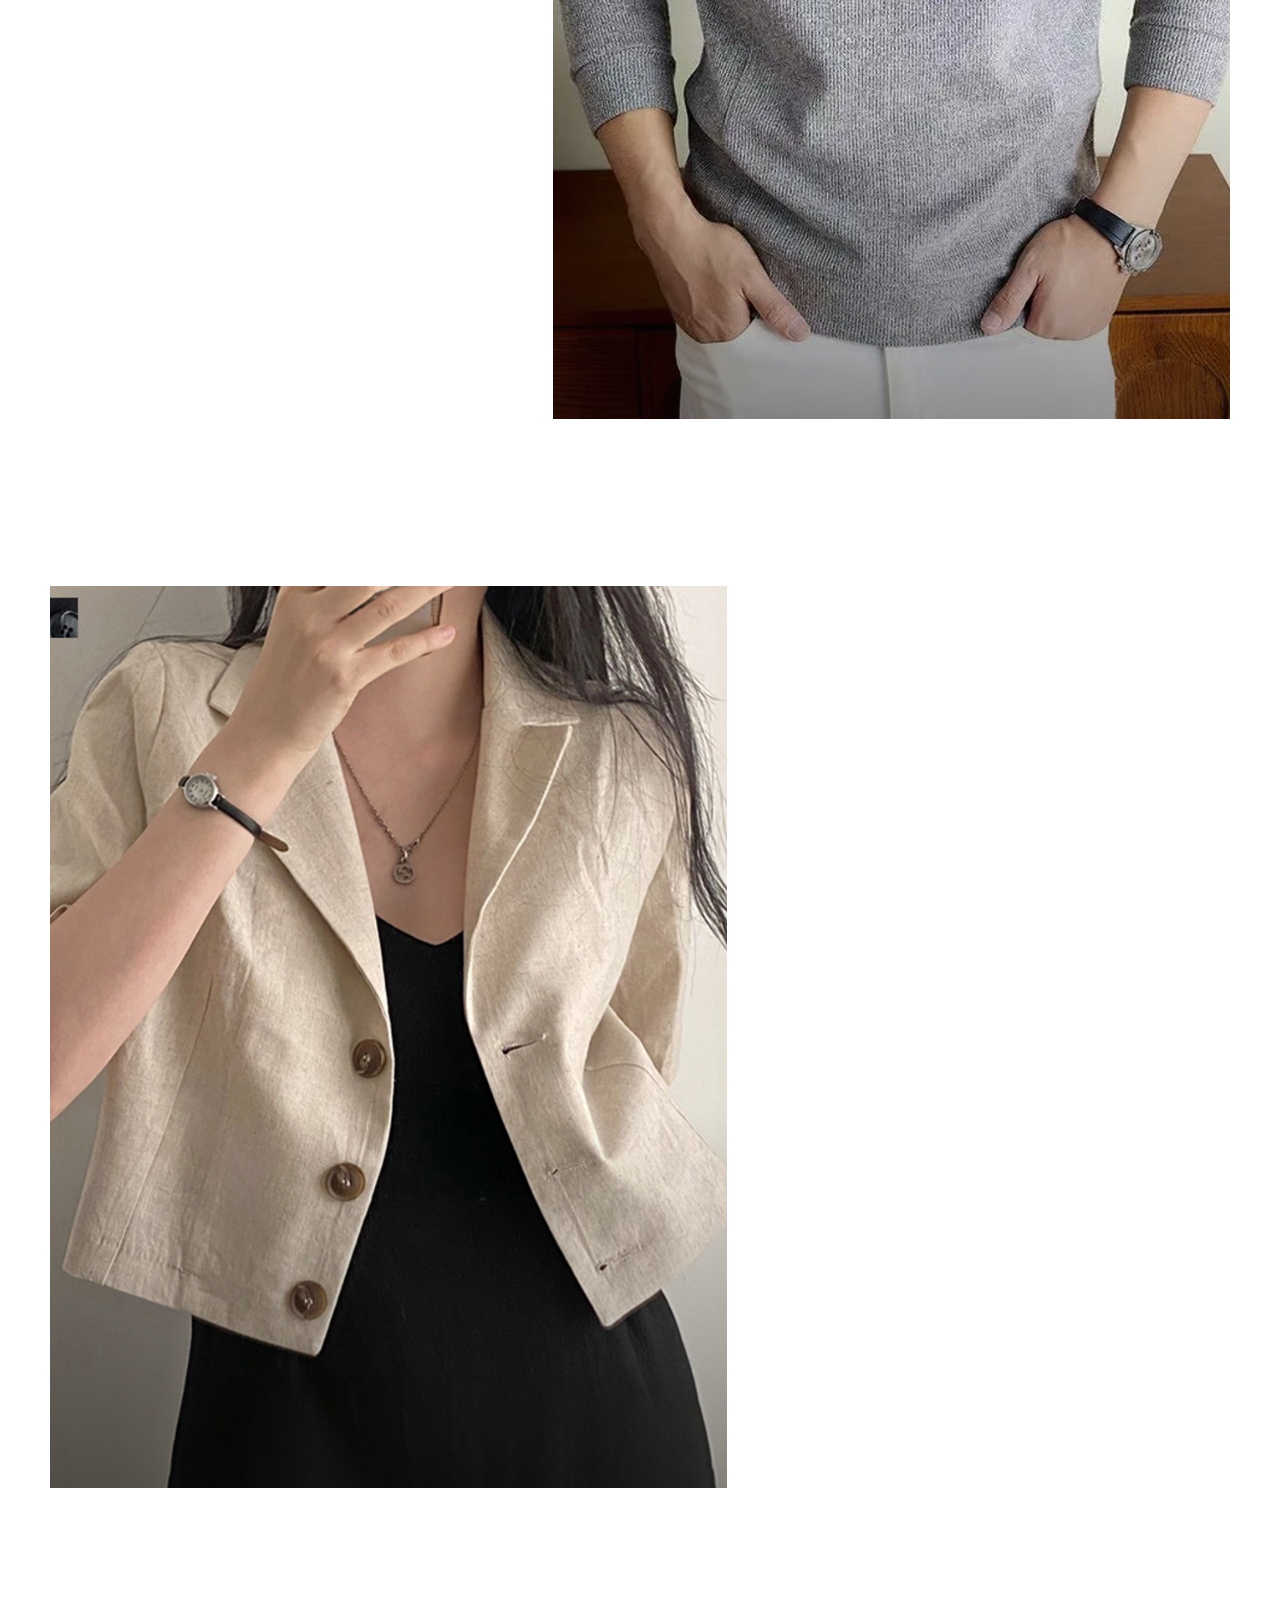
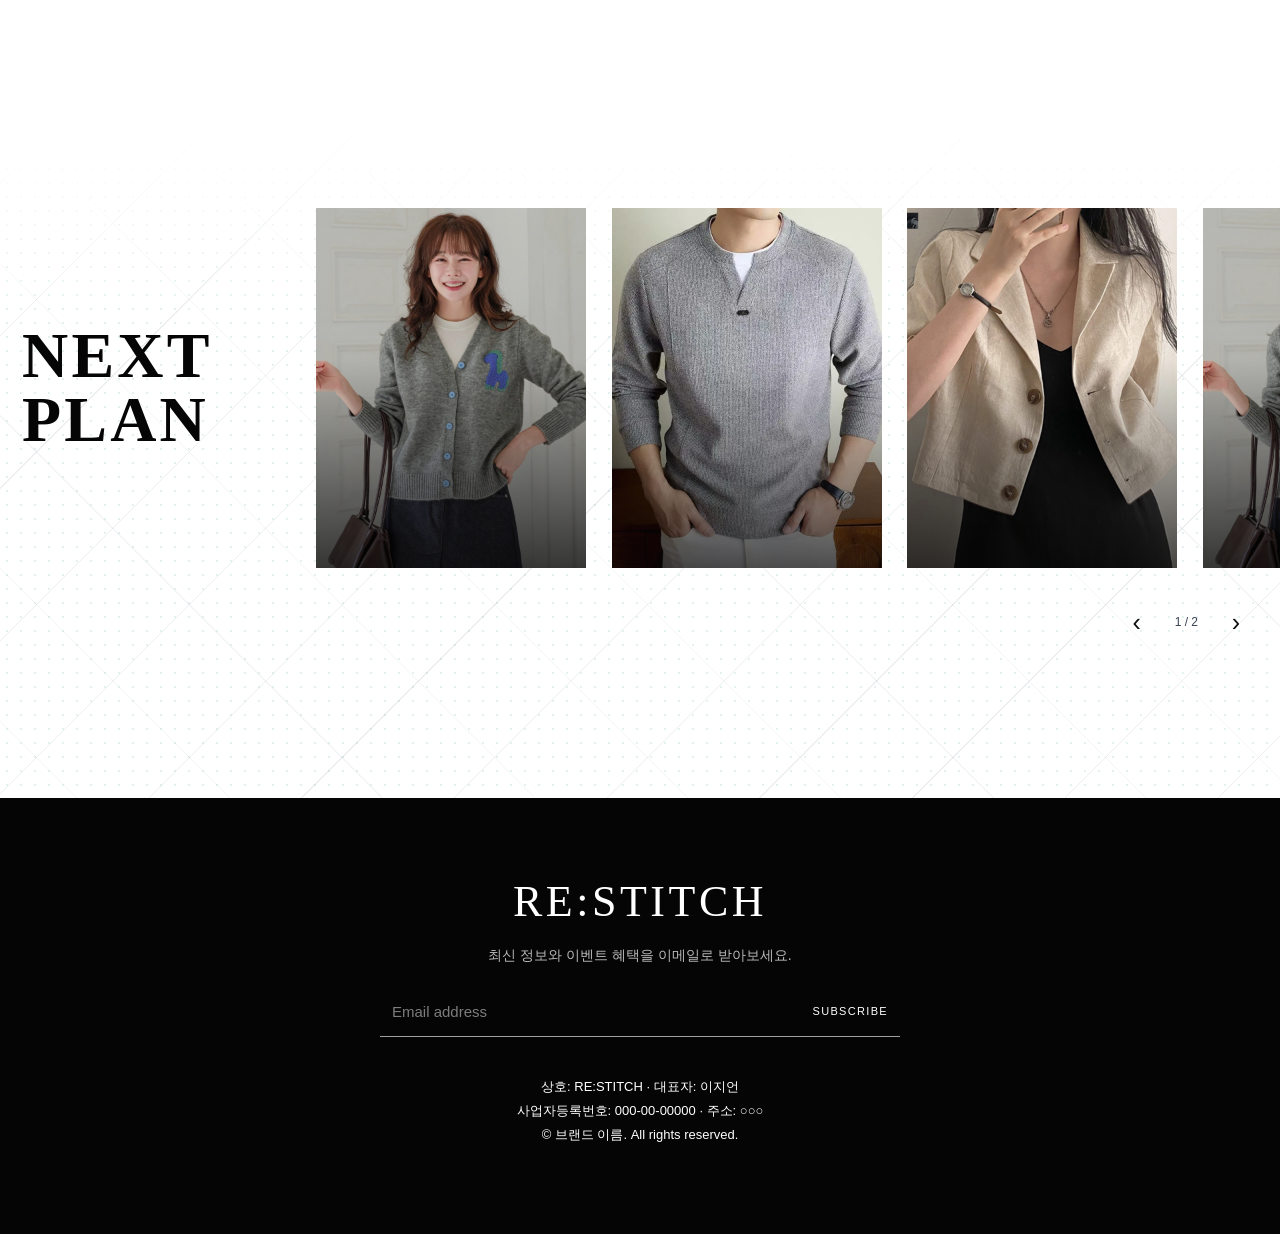
==== commit b12197f4: "[김민우] 홈 및 서비스 페이지 개선 배포" ====
--- a/index.html
+++ b/index.html
@@ -187,15 +187,12 @@
           nextPlanDragStartX = event.clientX;
           nextPlanDragStartScroll = nextPlanScroll.scrollLeft;
           nextPlanScroll.classList.add("is-dragging");
-
+          nextPlanScroll.setPointerCapture(event.pointerId);
         });
         nextPlanScroll.addEventListener("pointermove", (event) => {
           if (!isNextPlanDragging) return;
           const distance = nextPlanDragStartX - event.clientX;
-          if (Math.abs(distance) > 4) {
-            nextPlanDragMoved = true;
-            nextPlanScroll.setPointerCapture(event.pointerId);
-          }
+          if (Math.abs(distance) > 4) nextPlanDragMoved = true;
           nextPlanScroll.scrollLeft = nextPlanDragStartScroll + distance;
         });
         const endNextPlanDrag = (event) => {
@@ -205,14 +202,36 @@
           if (nextPlanScroll.hasPointerCapture(event.pointerId)) nextPlanScroll.releasePointerCapture(event.pointerId);
           setTimeout(() => { nextPlanDragMoved = false; }, 0);
         };
-        window.addEventListener("pointerup", endNextPlanDrag);
+        nextPlanScroll.addEventListener("pointerup", endNextPlanDrag);
         nextPlanScroll.addEventListener("pointercancel", endNextPlanDrag);
         nextPlanScroll.addEventListener("click", (event) => {
           if (!nextPlanDragMoved) return;
           event.preventDefault();
           event.stopPropagation();
         }, true);
-        window.addEventListener("resize", updateNextPlanPage);
+
+        // NEXT PLAN 영역이 화면에 들어오면 제목부터 이미지 순서로 나타납니다.
+        const nextPlanSection = document.querySelector(".home-next-plan");
+        const nextPlanRevealItems = [
+          nextPlanScroll.querySelector("h2"),
+          ...nextPlanScroll.querySelectorAll(".home-next-plan-card")
+        ].filter(Boolean);
+        nextPlanRevealItems.forEach((item, index) => item.style.setProperty("--next-plan-index", index));
+        const revealNextPlan = () => {
+          if (nextPlanSection.classList.contains("is-visible")) return;
+          nextPlanSection.classList.add("is-visible");
+          nextPlanRevealItems.forEach((item) => item.classList.add("is-visible"));
+        };
+        if ("IntersectionObserver" in window) {
+          const nextPlanObserver = new IntersectionObserver((entries, observer) => {
+            if (!entries.some((entry) => entry.isIntersecting)) return;
+            revealNextPlan();
+            observer.disconnect();
+          }, { threshold: 0.12, rootMargin: "0px 0px -8%" });
+          nextPlanObserver.observe(nextPlanSection);
+        } else {
+          revealNextPlan();
+        }
         updateNextPlanPage();
       })
       .catch(() => {});
--- a/style.css
+++ b/style.css
@@ -26,6 +26,33 @@
 
   --radius: 12px;
   --maxw: 1080px;
+}
+
+/* 브랜드 소개 페이지 전용 구성 */
+.brand-banner { min-height: 300px; background: var(--ink); color: var(--bg); }
+.brand-banner .eyebrow, .brand-banner .brand-tagline { color: color-mix(in srgb, var(--bg) 68%, transparent); }
+.brand-banner .about-page-title { max-width: 900px; margin-top: 12px; color: var(--bg); font-size: clamp(34px, 9vw, 78px); line-height: 1.08; letter-spacing: -.06em; }
+.brand-banner .brand-tagline { margin-top: 20px; font-family: var(--font-editorial); font-size: 16px; }
+.about-copy-gap { margin-top: 24px; }
+.about-philosophy-section { background: var(--surface); }
+.about-lineage-section { border-block: 1px solid var(--line); }
+.lineage-grid, .making-list { margin-top: 40px; border-top: 1px solid var(--line); }
+.lineage-grid { display: grid; }
+.lineage-grid article { padding: 22px 0 24px; border-bottom: 1px solid var(--line); }
+.lineage-grid span, .making-list strong { color: var(--accent); font-size: 12px; font-weight: 700; letter-spacing: .1em; }
+.lineage-grid p { margin-top: 10px; font-size: 16px; }
+.lineage-signature, .closing-signature { margin-top: 34px; font-family: var(--font-editorial); font-size: 20px; font-style: italic; }
+.making-list p { display: flex; flex-wrap: wrap; gap: 10px 16px; align-items: baseline; padding: 17px 0; border-bottom: 1px solid var(--line); }
+.making-list strong { min-width: 170px; }
+.making-list span { font-size: 15px; }
+.about-closing-section { padding-bottom: 100px; }
+@media (min-width: 720px) {
+  .brand-banner { min-height: 430px; }
+  .lineage-grid { grid-template-columns: repeat(3, minmax(0, 1fr)); }
+  .lineage-grid article { min-height: 170px; padding: 24px 28px 24px 0; border-right: 1px solid var(--line); border-bottom: 0; }
+  .lineage-grid article + article { padding-left: 28px; }
+  .lineage-grid article:last-child { border-right: 0; }
+  .making-list { max-width: 760px; }
 }
 
 /* ===== 기본값 (모바일 우선 — 기본이 휴대폰 화면) ===== */
@@ -371,8 +398,8 @@
 .product-grid .card:focus-visible { outline: 3px solid var(--accent); outline-offset: 5px; }
 .product-empty { grid-column: 1 / -1; padding: 72px 20px; border-radius: var(--radius); background: var(--surface); color: var(--ink-soft); text-align: center; }
 
-.tags { margin-top: 10px; display: flex; flex-wrap: wrap; gap: 6px; }
-.tags span { font-size: 11.5px; border: 1px solid var(--line); border-radius: 999px; padding: 4px 10px; color: var(--ink-soft); }
+.tags { margin-top: 16px; display: grid; gap: 7px; }
+.tags span { display: block; padding: 0 0 7px; border: 0; border-bottom: 1px solid var(--line); color: var(--ink-soft); font-size: 12px; line-height: 1.5; }
 
 /* ===== 제품 상세페이지 =====
    브랜드 담당자가 편집기에서 만든 상세 내용은 아래 공통 클래스에 맞춰 표시됩니다.
@@ -380,9 +407,9 @@
 .product-hero { display: grid; grid-template-columns: 1fr; gap: 28px; }
 .product-hero-gallery { min-width: 0; }
 .product-hero-carousel { position: relative; min-width: 0; }
-.product-carousel-viewport { overflow: hidden; border-radius: var(--radius); touch-action: pan-y; }
+.product-carousel-viewport { overflow: hidden; border-radius: 0; touch-action: pan-y; }
 .product-carousel-track { display: flex; transition: transform .42s cubic-bezier(.22, .7, .25, 1); will-change: transform; }
-.product-hero-image { flex: 0 0 100%; min-width: 100%; min-height: 320px; aspect-ratio: 4/5; margin: 0; background: var(--surface); overflow: hidden; }
+.product-hero-image { flex: 0 0 100%; min-width: 100%; min-height: 320px; aspect-ratio: 4/5; margin: 0; background: var(--surface); overflow: hidden; border-radius: 0; }
 .product-hero-image img { width: 100%; height: 100%; object-fit: cover; }
 .product-image-placeholder { aspect-ratio: 3/4; }
 .product-carousel-button { position: absolute; top: 50%; z-index: 2; display: grid; width: 44px; height: 44px; padding: 0; border: 1px solid rgba(255,255,255,.55); border-radius: 50%; background: rgba(20,20,20,.72); color: #fff; font-size: 20px; line-height: 1; place-items: center; transform: translateY(-50%); cursor: pointer; backdrop-filter: blur(8px); }
@@ -398,13 +425,17 @@
 .product-carousel-dot { flex: 0 0 auto; width: 8px; height: 8px; padding: 0; border: 0; border-radius: 50%; background: var(--line); cursor: pointer; transition: width .2s ease, background .2s ease; }
 .product-carousel-dot[aria-current="true"] { width: 24px; border-radius: 999px; background: var(--ink); }
 .product-info .k { font-size: 11px; letter-spacing: 2px; color: var(--ink-soft); text-transform: uppercase; }
-.product-info h1 { font-family: var(--font-display); font-size: clamp(28px, 8vw, 48px); line-height: 1.2; margin: 8px 0 14px; }
+.product-title-row { display: flex; align-items: flex-start; justify-content: space-between; gap: 14px; }
+.product-info h1 { min-width: 0; font-family: var(--font-display); font-size: clamp(28px, 8vw, 48px); line-height: 1.2; margin: 8px 0 14px; }
 .product-summary { color: var(--ink-soft); font-size: 16px; }
 .product-price { font-size: 20px; font-weight: 800; margin-top: 18px; }
-.product-buy { margin-top: 24px; text-align: center; }
-.product-wishlist { width: 100%; min-height: 48px; margin-top: 12px; border: 1px solid var(--line); border-radius: 999px; background: transparent; color: var(--ink); font: inherit; cursor: pointer; }
-.product-wishlist[aria-pressed="true"] { border-color: var(--accent); background: var(--surface); }
-.product-wishlist span { margin-right: 6px; font-size: 18px; }
+.product-buy { width: 100%; min-height: 58px; margin-top: 24px; display: inline-flex; align-items: center; justify-content: center; border: 1px solid var(--line); background: transparent; color: var(--ink); text-align: center; box-shadow: none; transition: background-color .2s ease, color .2s ease, border-color .2s ease; }
+.product-buy:hover, .product-buy:focus-visible { border-color: var(--accent); background-color: var(--accent); color: var(--bg); box-shadow: none; }
+.btn.product-buy:hover, .btn.product-buy:focus-visible { box-shadow: none; }
+.product-wishlist { flex: 0 0 auto; width: 44px; height: 44px; margin-top: 8px; padding: 0; display: grid; place-items: center; border: 0; border-radius: 0; background: transparent; color: var(--ink-soft); font: inherit; cursor: pointer; }
+.product-wishlist:hover, .product-wishlist:focus-visible { color: var(--accent); outline: 0; }
+.product-wishlist[aria-pressed="true"] { color: var(--accent); }
+.product-wishlist [data-wishlist-icon] { margin: 0; font-size: 30px; line-height: 1; }
 .purchase-dialog { width: min(calc(100% - 32px), 520px); max-height: calc(100dvh - 32px); margin: auto; padding: 0; border: 0; border-radius: var(--radius); background: var(--bg); color: var(--ink); box-shadow: 0 24px 80px rgba(0,0,0,.28); }
 .purchase-dialog::backdrop { background: rgba(15,15,15,.58); backdrop-filter: blur(4px); }
 .purchase-dialog-card { padding: 24px; }
@@ -452,14 +483,14 @@
 .product-rich-text iframe { aspect-ratio: 16 / 9; }
 .product-rich-text video { height: auto; }
 .product-full-image { width: min(calc(100% - 24px), 1320px); }
-.product-full-image img { width: 100%; max-height: 900px; object-fit: cover; border-radius: var(--radius); }
+.product-full-image img { width: 100%; max-height: 900px; object-fit: cover; border-radius: 0; }
 .product-full-image figcaption { color: var(--ink-soft); font-size: 13px; margin-top: 8px; text-align: center; }
 .product-image-text { display: grid; grid-template-columns: 1fr; gap: 24px; align-items: center; }
-.product-block-image { min-height: 280px; background: var(--surface); border-radius: var(--radius); overflow: hidden; }
+.product-block-image { min-height: 280px; background: var(--surface); border-radius: 0; overflow: hidden; }
 .product-block-image:empty { display: none; }
 .product-block-image img { width: 100%; height: 100%; max-height: 720px; object-fit: cover; }
 .product-gallery { display: grid; grid-template-columns: 1fr; gap: 12px; }
-.product-gallery figure { min-height: 240px; background: var(--surface); border-radius: var(--radius); overflow: hidden; }
+.product-gallery figure { min-height: 240px; background: var(--surface); border-radius: 0; overflow: hidden; }
 .product-gallery img { width: 100%; height: 100%; max-height: 760px; object-fit: cover; }
 .product-highlight { background: var(--surface); padding: 38px 24px; border-radius: var(--radius); text-align: center; }
 .product-highlight > :last-child { margin-bottom: 0; }
@@ -864,6 +895,7 @@
 .faq-list details[open] summary { border-bottom: 1px solid var(--line); background: var(--surface); }
 .faq-list details[open] summary::after { content: "−"; }
 .faq-list details p { max-width: none; margin: 0; padding: 20px 18px 22px; border: 0; }
+.faq-main[hidden] { display: none; }
 
 @media (min-width: 720px) {
   .nav-inner { padding-inline: 24px; }
@@ -1071,6 +1103,21 @@
 .guide-next h2 { margin-top: 16px; font-size: clamp(26px, 4vw, 40px); font-weight: 500; letter-spacing: -.04em; word-break: keep-all; }
 .guide-next > p:not(.guide-label) { margin-top: 12px; color: var(--ink-soft); font-size: 14px; word-break: keep-all; }
 .guide-next a { display: inline-flex; align-items: center; justify-content: space-between; gap: 40px; min-height: 48px; margin-top: 24px; padding: 8px 0; border-bottom: 1px solid var(--ink); font-size: 13px; text-decoration: none; }
+
+/* FAQ 배너에는 첫 화면의 대표 드레스 이미지를 같은 비율감으로 사용합니다. */
+.page-head.brand-banner.faq-page-head {
+  position: relative;
+  isolation: isolate;
+  overflow: hidden;
+  background-image: linear-gradient(rgba(8, 12, 18, .38), rgba(8, 12, 18, .58)), url("images/restitch-home-hero.jpg");
+  background-position: center;
+  background-size: cover;
+  color: var(--pure-white);
+}
+.faq-page-head > * { position: relative; z-index: 1; }
+.faq-page-head .eyebrow,
+.faq-page-head p:last-child { color: color-mix(in srgb, var(--pure-white) 86%, transparent); }
+.faq-page-head h1 { color: var(--pure-white); }
 @media (min-width: 720px) {
   .guide-intro { padding-top: 80px; padding-bottom: 38px; }
   .guide-cover img { aspect-ratio: 16 / 9; }
@@ -1081,3 +1128,28 @@
   .guide-values dd { margin-top: 0; }
   .guide-next { padding: 64px 24px; margin-bottom: 100px; }
 }
+/* 공개 홈·서비스 화면 보정 */
+.home-next-plan::before { opacity: .73; }
+.home-next-plan-scroll > h2, .home-next-plan-card { opacity: 0; transform: translateY(30px); transition: opacity .7s ease, transform .7s ease; transition-delay: calc(var(--next-plan-index, 0) * 110ms); }
+.home-next-plan-scroll > h2.is-visible, .home-next-plan-card.is-visible { opacity: 1; transform: translate(0); }
+.nav-actions a:hover, .nav-actions a:focus-visible, .nav-actions button:hover, .nav-actions button:focus-visible { background: transparent; border-radius: 0; outline: 0; }
+.page-head.service-page-head { min-height: 22px; padding: 11px 22px; }
+.service-page-head::before, .service-page-head::after { display: none; }
+.service-contact-layout { display: grid; gap: 54px; width: min(100%, 1180px); margin: 0 auto; }
+.service-inquiry-form { display: grid; gap: 24px; }
+.service-inquiry-form h2 { font-family: var(--font-brand); font-size: clamp(28px, 5vw, 42px); font-weight: 500; }
+.service-form-grid { display: grid; gap: 18px; }
+.service-inquiry-form label { display: grid; gap: 9px; color: var(--ink-soft); font-size: 12px; letter-spacing: .08em; text-transform: uppercase; }
+.service-inquiry-form input, .service-inquiry-form textarea { width: 100%; min-height: 48px; padding: 12px 0; border: 0; border-bottom: 1px solid var(--line); background: transparent; color: var(--ink); font: inherit; outline: none; }
+.service-inquiry-form textarea { min-height: 150px; resize: vertical; }
+.service-submit { width: fit-content; min-width: 120px; min-height: 46px; padding: 12px 24px; border: 0; background: var(--accent); color: var(--pure-white); font: inherit; font-weight: 700; cursor: pointer; }
+.service-contact-list { display: grid; align-content: start; gap: 30px; }
+.service-contact-item { display: grid; gap: 9px; }
+.service-contact-item h2 { color: var(--ink); font-size: 16px; font-weight: 700; }
+.service-contact-item p { color: var(--ink-soft); font-size: 13px; line-height: 1.7; }
+.service-contact-socials { display: flex; gap: 18px; padding-top: 8px; }
+.service-contact-socials a { display: grid; width: 28px; height: 28px; color: var(--ink); place-items: center; }
+.service-contact-socials svg { width: 23px; height: 23px; fill: none; stroke: currentColor; stroke-width: 1.5; }
+.service-contact-socials a:last-child svg { fill: currentColor; stroke: none; }
+.service-contact-list .service-faq-link { position: static; display: inline-block; margin-top: 8px; color: var(--ink); font-size: 17px; }
+@media (min-width: 720px) { .service-contact-layout { grid-template-columns: minmax(0, 7fr) minmax(220px, 3fr); gap: clamp(42px, 6vw, 84px); } .service-contact-list { border-left: 1px solid var(--line); padding: 4px 0 0 clamp(28px, 4vw, 56px); } .service-form-grid { grid-template-columns: repeat(2, minmax(0, 1fr)); column-gap: 28px; } }
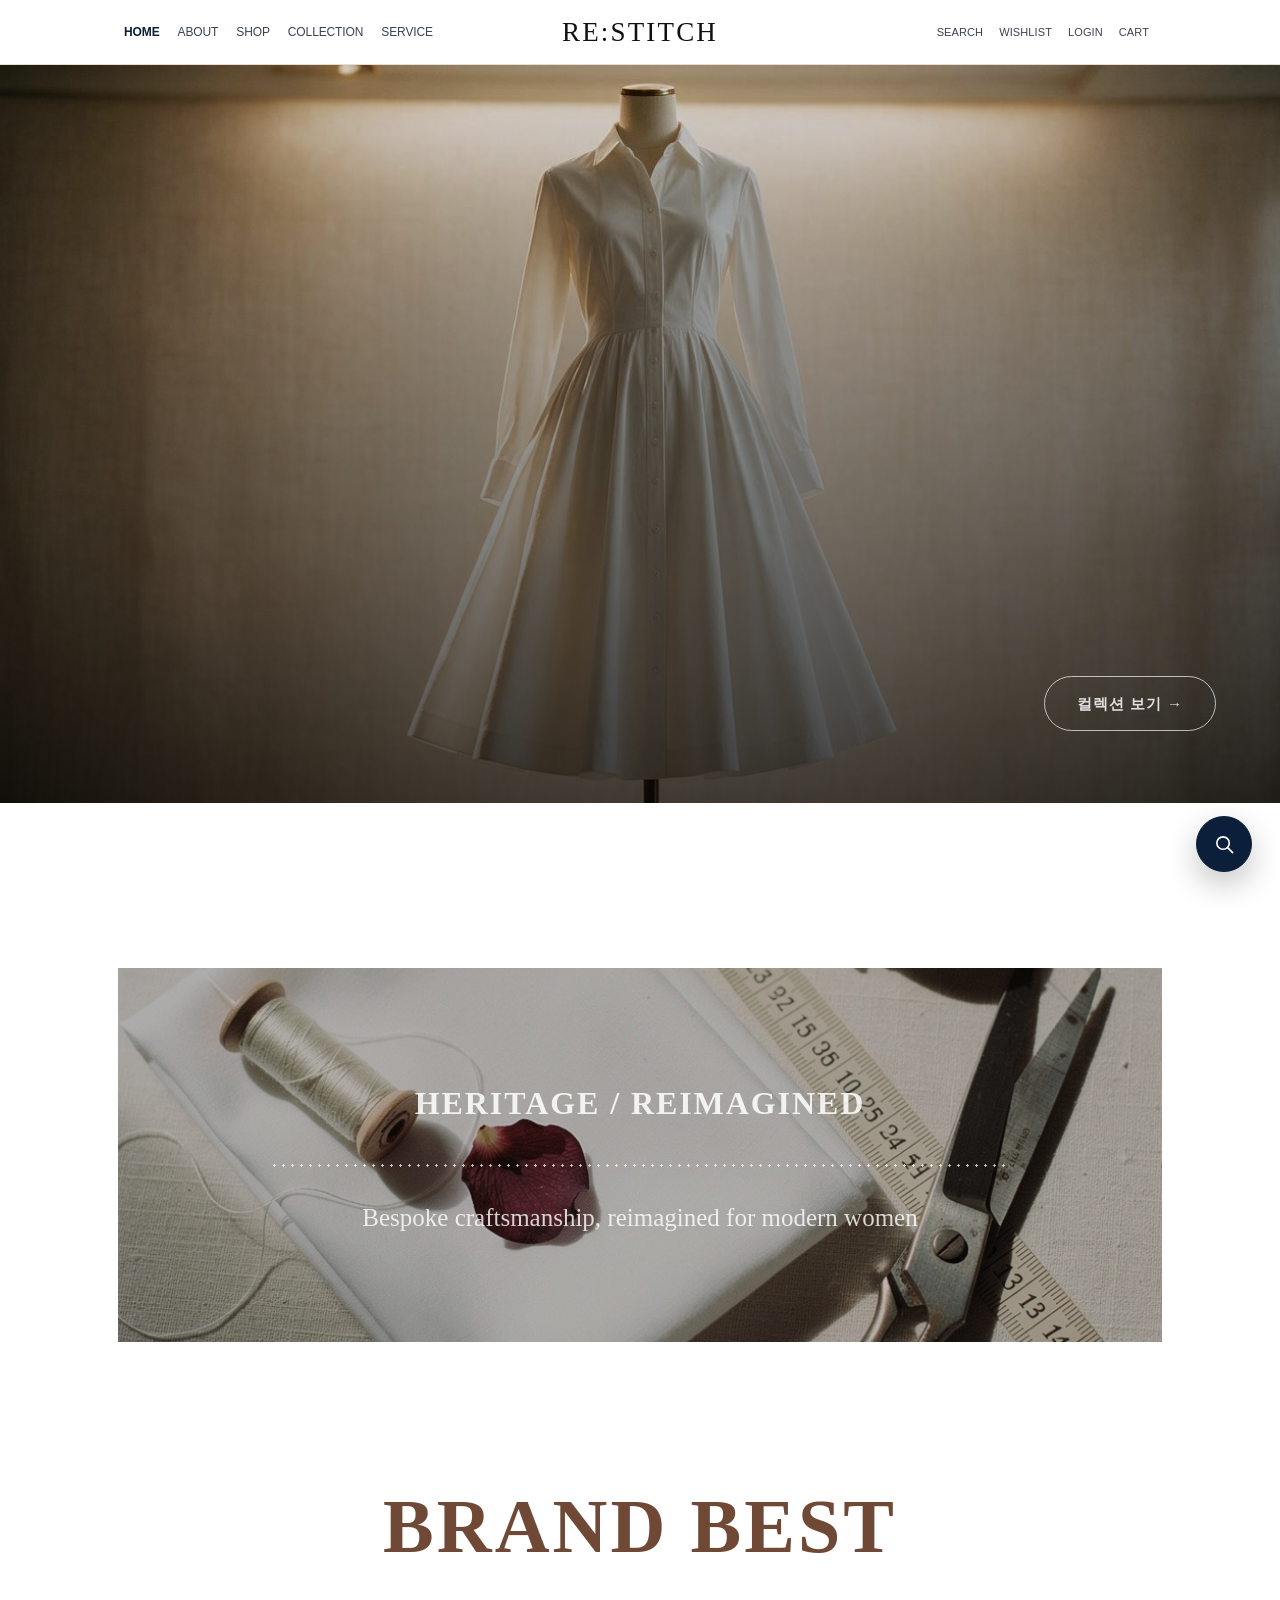
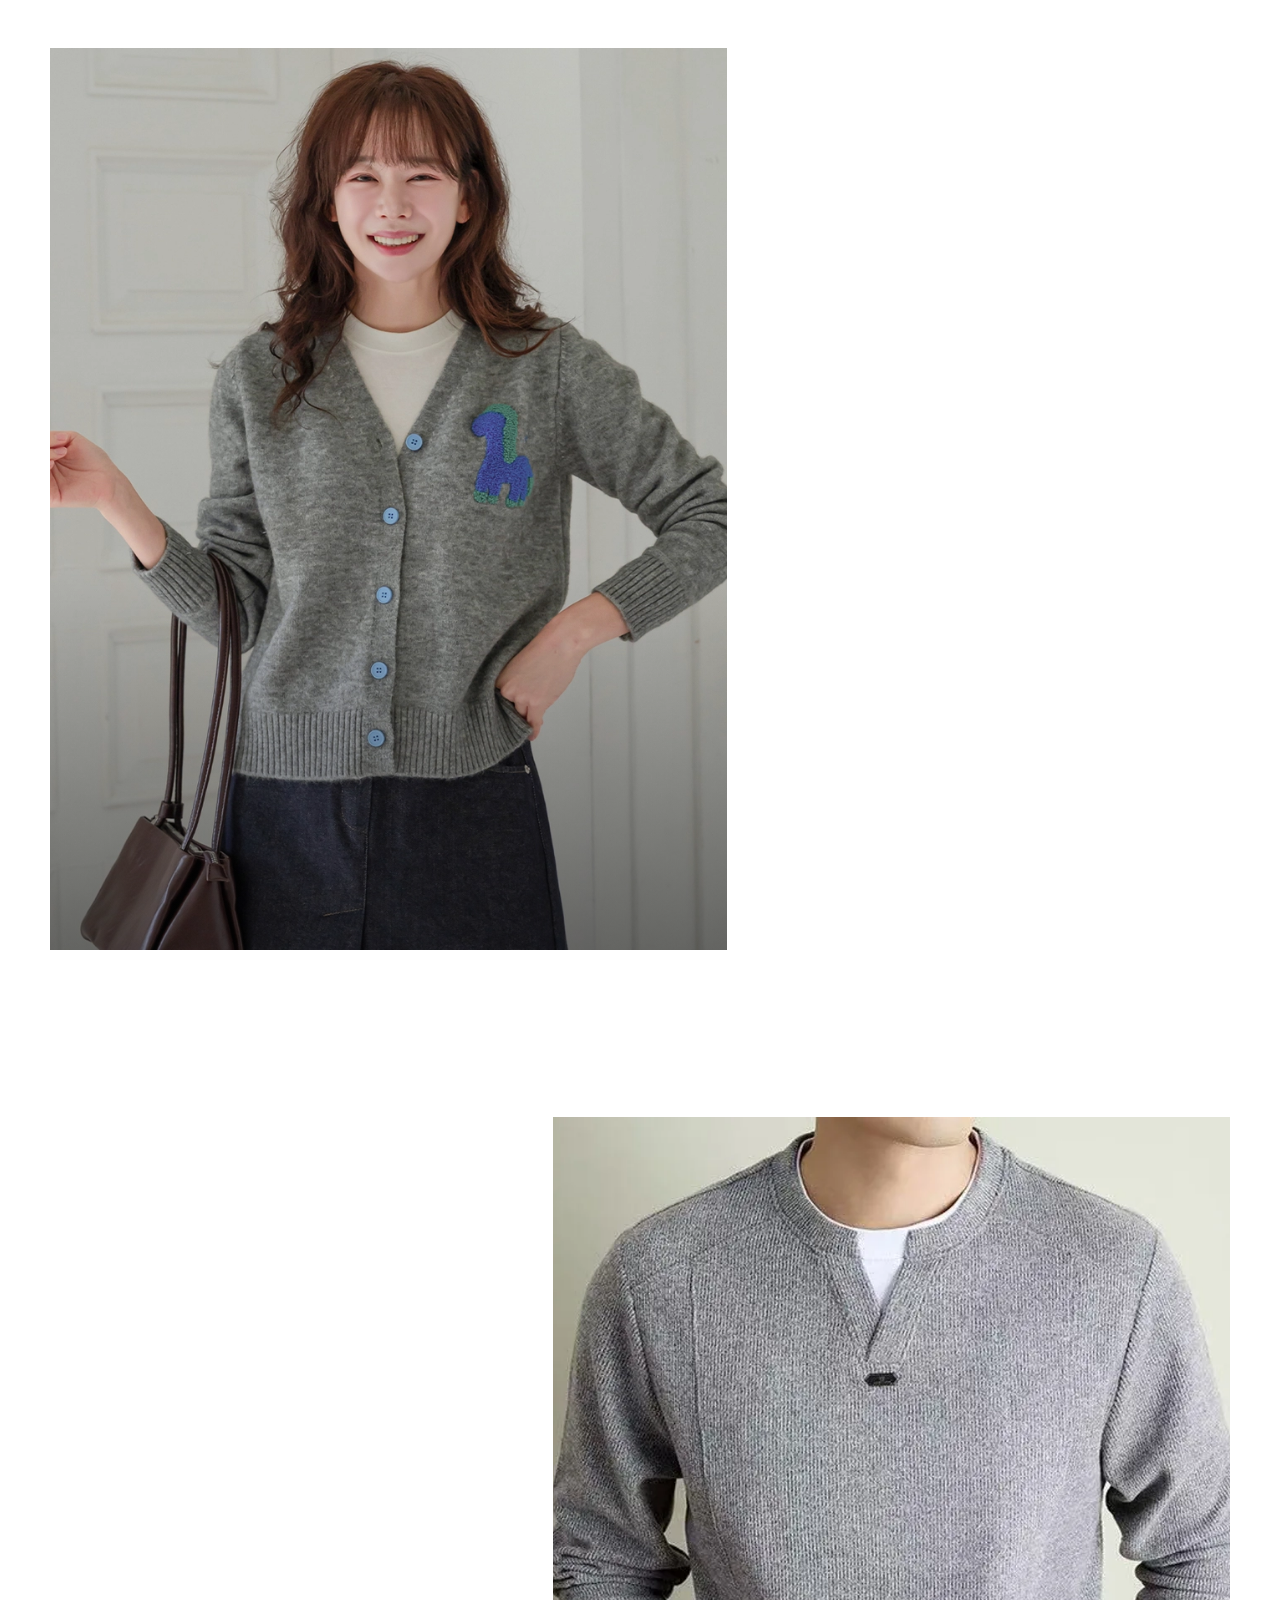
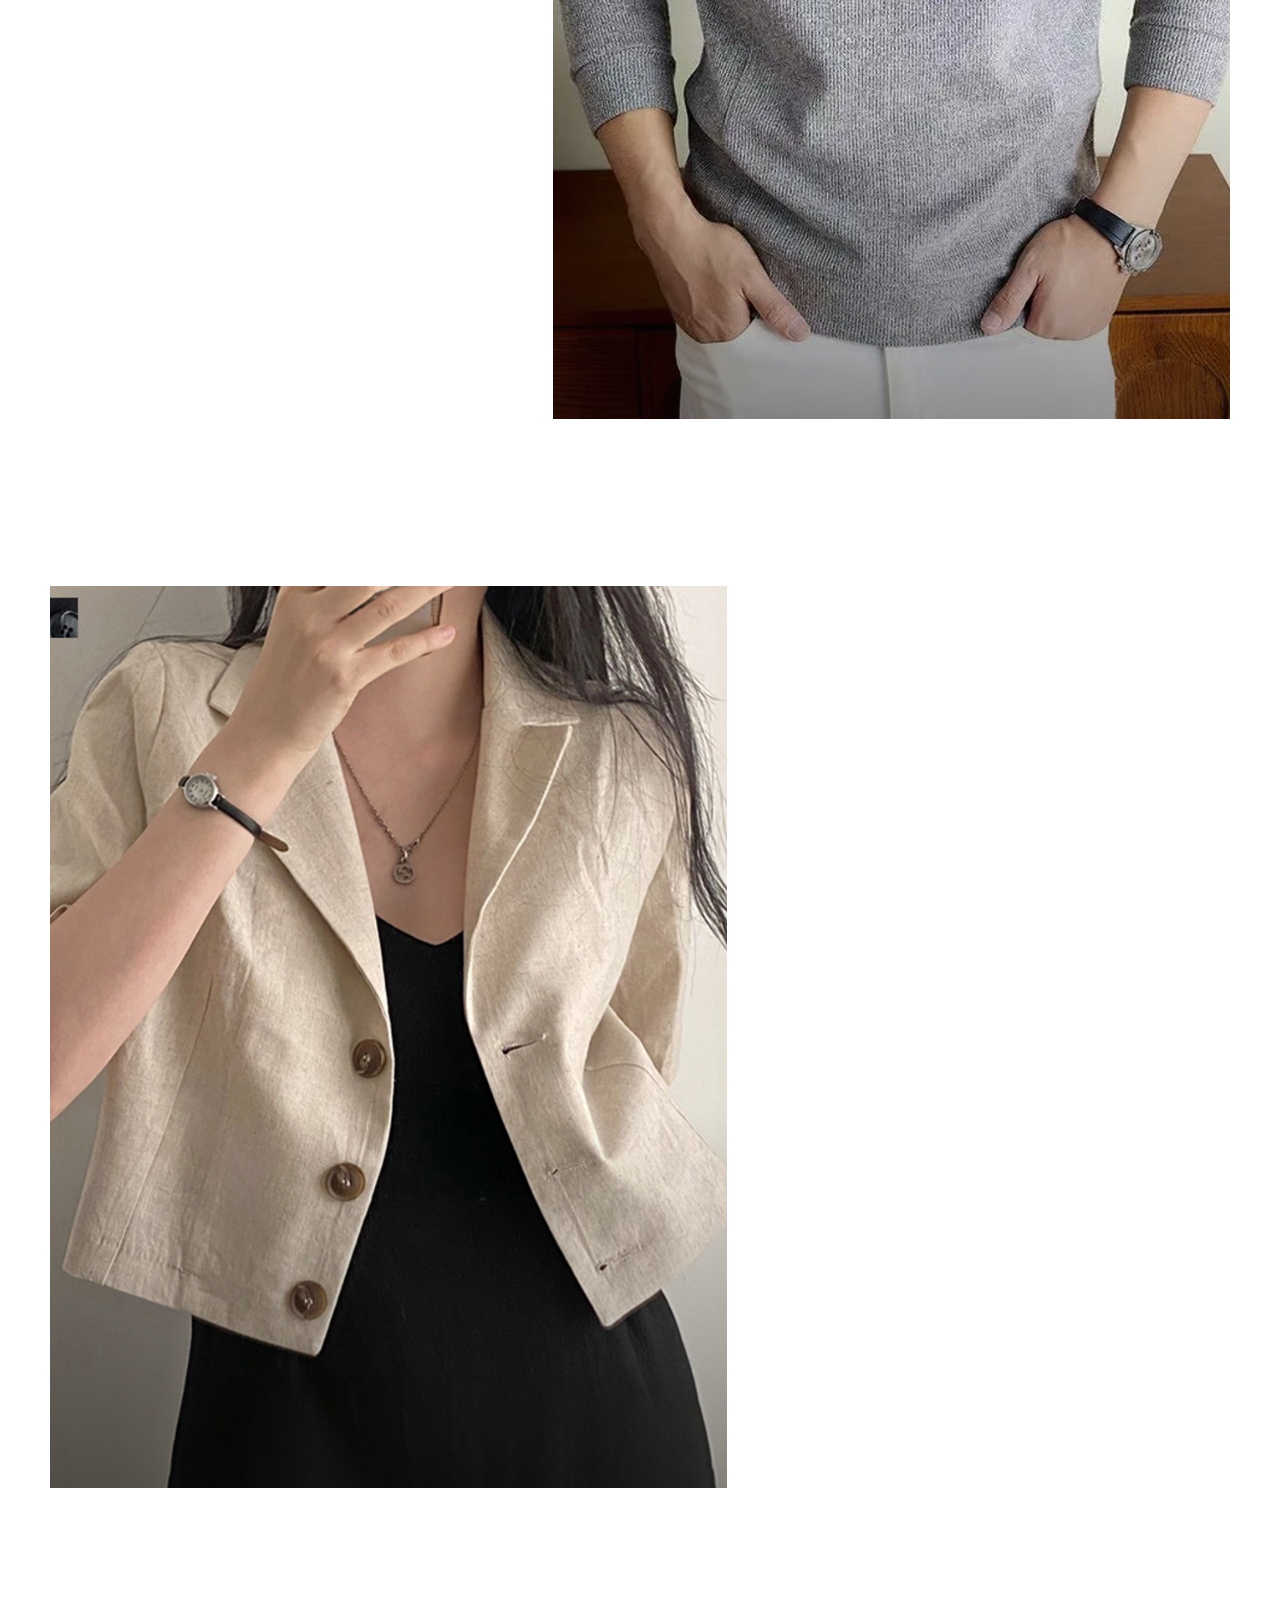
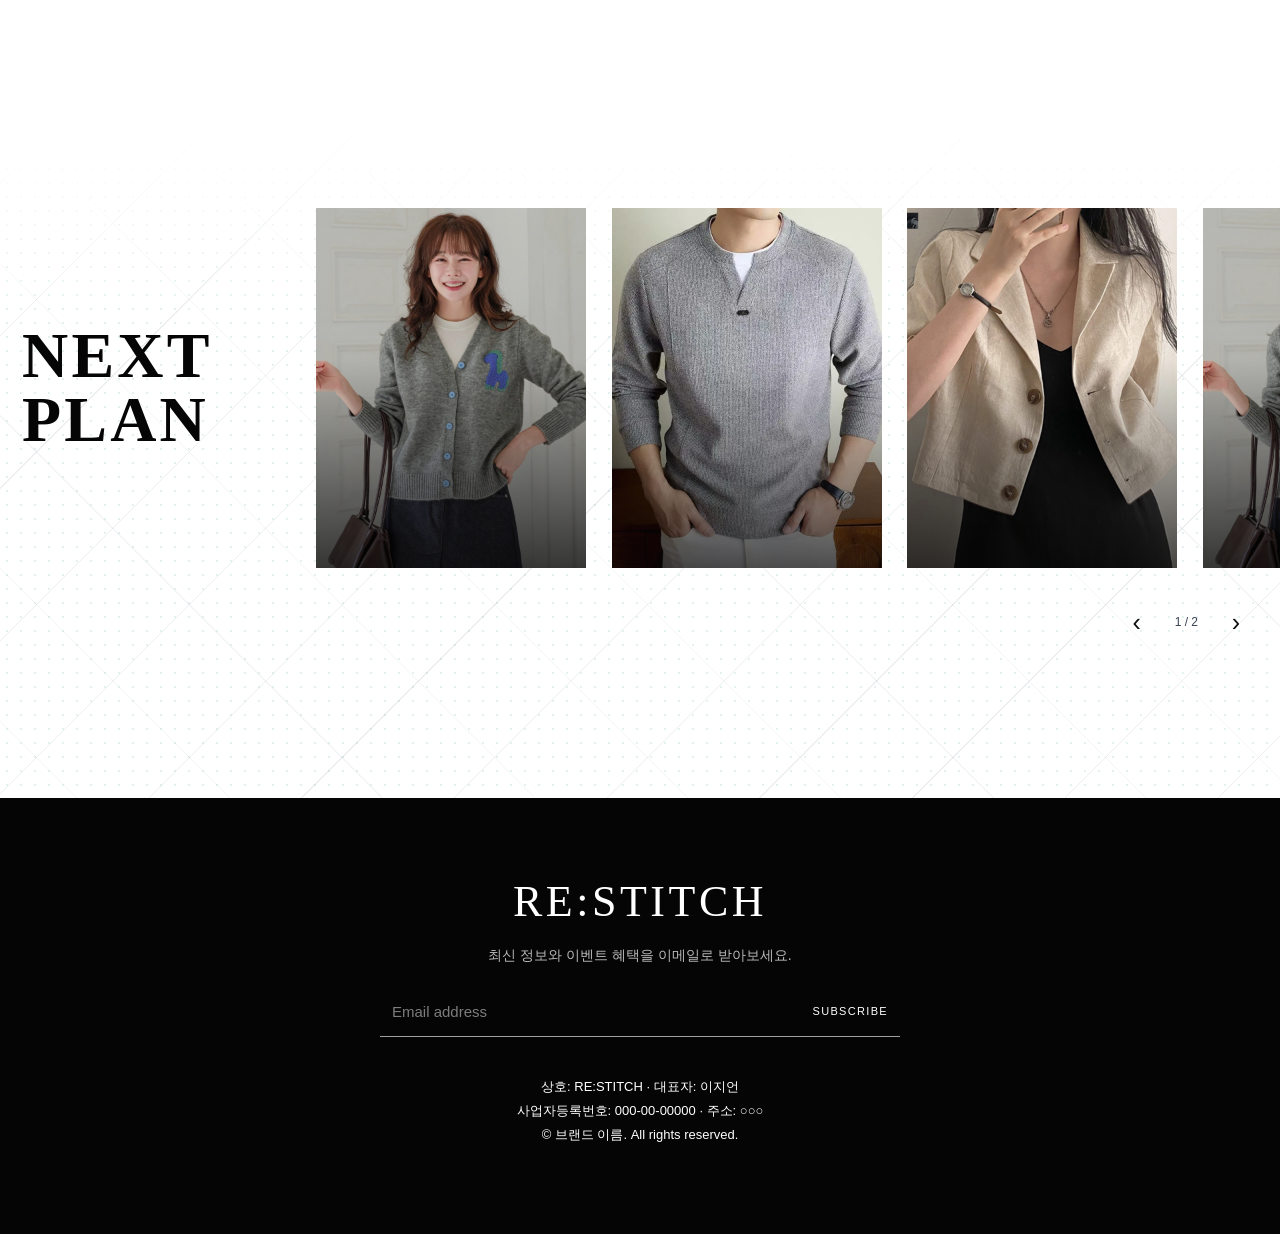
==== commit 4cf66e06: "[김민우] 전체 페이지 반응형 개선" ====
--- a/index.html
+++ b/index.html
@@ -55,7 +55,7 @@
     <div class="home-gallery-intro">
       <strong>HERITAGE / REIMAGINED</strong>
       <span class="home-gallery-rule" aria-hidden="true"></span>
-      <p>Bespoke craftsmanship, reimagined for modern women</p>
+      <p>Bespoke craftsmanship,<br class="mobile-only" /> reimagined for modern women</p>
     </div>
     <h2 class="home-best-title">BRAND BEST</h2>
     <div class="home-product-scroll" id="home-product-scroll"></div>
@@ -224,13 +224,21 @@
         };
         if ("IntersectionObserver" in window) {
           const nextPlanObserver = new IntersectionObserver((entries, observer) => {
-            if (!entries.some((entry) => entry.isIntersecting)) return;
-            revealNextPlan();
-            observer.disconnect();
-          }, { threshold: 0.12, rootMargin: "0px 0px -8%" });
-          nextPlanObserver.observe(nextPlanSection);
+            entries.forEach((entry) => {
+              if (!entry.isIntersecting) return;
+              entry.target.classList.add("is-visible");
+              observer.unobserve(entry.target);
+            });
+          }, { threshold: 0.08, rootMargin: "0px 0px -5%" });
+          nextPlanRevealItems.forEach((item) => nextPlanObserver.observe(item));
+          requestAnimationFrame(() => {
+            nextPlanRevealItems.forEach((item) => {
+              const box = item.getBoundingClientRect();
+              if (box.top < window.innerHeight * .95 && box.bottom > 0) item.classList.add("is-visible");
+            });
+          });
         } else {
-          revealNextPlan();
+          nextPlanRevealItems.forEach((item) => item.classList.add("is-visible"));
         }
         updateNextPlanPage();
       })
--- a/style.css
+++ b/style.css
@@ -1,1155 +1,1353 @@
-/* ==========================================================
-   ★ 브랜드 디자인 토큰 — 여기 값만 바꾸면 사이트 전체 톤이 바뀝니다
-   (예: RE:STITCH → --bg:#F7F4EE; --ink:#111; --accent:#0E5A5A;)
-   ========================================================== */
-:root {
-  --bg: #ffffff;        /* 모든 공개 화면의 흰색 기본 배경 */
-  --surface: #ffffff;   /* 카드·패널도 흰색 베이스로 통일 */
-  --ink: #111111;       /* 기본 글자색 */
-  --ink-soft: #394354;  /* 보조 글자색 */
-  --accent: #0b1f3a;    /* 딥 네이비 버튼·포인트 */
-  --teal: #087f7a;      /* 보조 강조색 */
-  --brown: #704936;     /* 따뜻한 제목 포인트 */
-  --line: #d8d0c1;      /* 테두리 선 */
-  --pure-white: #ffffff;
-  --pure-black: #050505;
-  --banner-bg: #ffffff; /* 페이지 상단 배너도 흰색 베이스로 통일 */
-  --banner-glow: #ffffff;
-  --faq-accent: #b52d3f; /* FAQ 선택 항목 밑줄 */
-
-  --font-main: -apple-system, "Apple SD Gothic Neo", "Noto Sans KR", sans-serif;
-  --font-display: var(--font-main);  /* 제목용 폰트 (다르게 쓰고 싶으면 변경) */
-  --font-script: "Kunstler Script", "Vladimir Script", "French Script MT", "Snell Roundhand", cursive;
-  --font-elegant-ko: "Gungsuh", "궁서", "Nanum Myeongjo", "Noto Serif KR", serif;
-  --font-editorial: Georgia, "Times New Roman", serif;
-  --font-brand: "Bodoni MT", Didot, "Times New Roman", serif;
-
-  --radius: 12px;
-  --maxw: 1080px;
-}
-
-/* 브랜드 소개 페이지 전용 구성 */
-.brand-banner { min-height: 300px; background: var(--ink); color: var(--bg); }
-.brand-banner .eyebrow, .brand-banner .brand-tagline { color: color-mix(in srgb, var(--bg) 68%, transparent); }
-.brand-banner .about-page-title { max-width: 900px; margin-top: 12px; color: var(--bg); font-size: clamp(34px, 9vw, 78px); line-height: 1.08; letter-spacing: -.06em; }
-.brand-banner .brand-tagline { margin-top: 20px; font-family: var(--font-editorial); font-size: 16px; }
-.about-copy-gap { margin-top: 24px; }
-.about-philosophy-section { background: var(--surface); }
-.about-lineage-section { border-block: 1px solid var(--line); }
-.lineage-grid, .making-list { margin-top: 40px; border-top: 1px solid var(--line); }
-.lineage-grid { display: grid; }
-.lineage-grid article { padding: 22px 0 24px; border-bottom: 1px solid var(--line); }
-.lineage-grid span, .making-list strong { color: var(--accent); font-size: 12px; font-weight: 700; letter-spacing: .1em; }
-.lineage-grid p { margin-top: 10px; font-size: 16px; }
-.lineage-signature, .closing-signature { margin-top: 34px; font-family: var(--font-editorial); font-size: 20px; font-style: italic; }
-.making-list p { display: flex; flex-wrap: wrap; gap: 10px 16px; align-items: baseline; padding: 17px 0; border-bottom: 1px solid var(--line); }
-.making-list strong { min-width: 170px; }
-.making-list span { font-size: 15px; }
-.about-closing-section { padding-bottom: 100px; }
-@media (min-width: 720px) {
-  .brand-banner { min-height: 430px; }
-  .lineage-grid { grid-template-columns: repeat(3, minmax(0, 1fr)); }
-  .lineage-grid article { min-height: 170px; padding: 24px 28px 24px 0; border-right: 1px solid var(--line); border-bottom: 0; }
-  .lineage-grid article + article { padding-left: 28px; }
-  .lineage-grid article:last-child { border-right: 0; }
-  .making-list { max-width: 760px; }
-}
-
-/* ===== 기본값 (모바일 우선 — 기본이 휴대폰 화면) ===== */
-* { margin: 0; padding: 0; box-sizing: border-box; }
-html { scroll-behavior: smooth; -webkit-text-size-adjust: 100%; }
-body { font-family: var(--font-main); color: var(--ink); background: var(--bg); line-height: 1.7; }
-img { max-width: 100%; display: block; }
-a { color: inherit; }
-
-/* 우측 상단 액션의 호버 원형 배경과 테두리 효과 제거 */
-.nav-actions a:hover,
-.nav-actions a:focus-visible,
-.nav-actions button:hover,
-.nav-actions button:focus-visible { background: transparent; border-radius: 0; outline: 0; }
-
-/* ===== 상단 메뉴 (모바일: 햄버거) ===== */
-.nav { position: sticky; top: 0; z-index: 20; background: color-mix(in srgb, var(--bg) 92%, white); backdrop-filter: blur(8px); border-bottom: 1px solid var(--line); }
-.nav-inner { max-width: var(--maxw); min-height: 62px; margin: 0 auto; padding: 10px 12px; display: flex; align-items: center; justify-content: space-between; position: relative; }
-.logo { font-family: var(--font-brand); font-weight: 500; letter-spacing: .08em; text-decoration: none; font-size: 19px; }
-.nav .logo { position: absolute; left: 56px; font-family: var(--font-script); font-size: 25px; font-weight: 400; line-height: 1; letter-spacing: .01em; white-space: nowrap; }
-.nav-toggle { background: none; border: 0; font-size: 26px; line-height: 1; cursor: pointer; color: var(--ink); padding: 4px 8px; }
-.nav-menu { display: none; position: absolute; top: 100%; left: 0; right: 0; flex-direction: column; background: var(--bg); border-bottom: 1px solid var(--line); padding: 8px 20px 16px; }
-.nav-menu.open { display: flex; }
-.nav-menu a { text-decoration: none; color: var(--ink-soft); font-size: 16px; padding: 12px 0; border-top: 1px solid var(--line); }
-.nav-menu a.active { color: var(--ink); font-weight: 700; }
-.nav-actions { margin-left: auto; display: flex; align-items: center; gap: 2px; }
-.nav-actions a,
-.nav-actions button { width: auto; min-width: 40px; height: 40px; padding: 0 7px; display: inline-flex; align-items: center; justify-content: center; border: 0; background: transparent; color: var(--ink); text-decoration: none; }
-.nav-actions button { color: var(--ink-soft); font: inherit; cursor: pointer; transition: color .18s ease, background-color .18s ease; }
-.nav-actions svg { display: none; }
-.nav-actions span { display: block; font-size: 11px; font-weight: 400; line-height: 1; letter-spacing: .01em; white-space: nowrap; }
-.nav-actions a:hover,
-.nav-actions a:focus-visible,
-.nav-actions button:hover,
-.nav-actions button:focus-visible { background: var(--surface); color: var(--ink); border-radius: 50%; outline: 1px solid var(--line); }
+/* ==========================================================
+   ★ 브랜드 디자인 토큰 — 여기 값만 바꾸면 사이트 전체 톤이 바뀝니다
+   (예: RE:STITCH → --bg:#F7F4EE; --ink:#111; --accent:#0E5A5A;)
+   ========================================================== */
+:root {
+  --bg: #ffffff;        /* 모든 공개 화면의 흰색 기본 배경 */
+  --surface: #ffffff;   /* 카드·패널도 흰색 베이스로 통일 */
+  --ink: #111111;       /* 기본 글자색 */
+  --ink-soft: #394354;  /* 보조 글자색 */
+  --accent: #0b1f3a;    /* 딥 네이비 버튼·포인트 */
+  --teal: #087f7a;      /* 보조 강조색 */
+  --brown: #704936;     /* 따뜻한 제목 포인트 */
+  --line: #d8d0c1;      /* 테두리 선 */
+  --pure-white: #ffffff;
+  --pure-black: #050505;
+  --banner-bg: #ffffff; /* 페이지 상단 배너도 흰색 베이스로 통일 */
+  --banner-glow: #ffffff;
+  --faq-accent: #b52d3f; /* FAQ 선택 항목 밑줄 */
+
+  --font-main: -apple-system, "Apple SD Gothic Neo", "Noto Sans KR", sans-serif;
+  --font-display: var(--font-main);  /* 제목용 폰트 (다르게 쓰고 싶으면 변경) */
+  --font-script: "Kunstler Script", "Vladimir Script", "French Script MT", "Snell Roundhand", cursive;
+  --font-elegant-ko: "Gungsuh", "궁서", "Nanum Myeongjo", "Noto Serif KR", serif;
+  --font-editorial: Georgia, "Times New Roman", serif;
+  --font-brand: "Bodoni MT", Didot, "Times New Roman", serif;
+
+  --radius: 12px;
+  --maxw: 1080px;
+}
+
+/* 브랜드 소개 페이지 전용 구성 */
+.brand-banner { min-height: 300px; background: var(--ink); color: var(--bg); }
+.brand-banner .eyebrow, .brand-banner .brand-tagline { color: color-mix(in srgb, var(--bg) 68%, transparent); }
+.brand-banner .about-page-title { max-width: 900px; margin-top: 12px; color: var(--bg); font-size: clamp(34px, 9vw, 78px); line-height: 1.08; letter-spacing: -.06em; }
+.brand-banner .brand-tagline { margin-top: 20px; font-family: var(--font-editorial); font-size: 16px; }
+.about-copy-gap { margin-top: 24px; }
+.about-philosophy-section { background: var(--surface); }
+.about-lineage-section { border-block: 1px solid var(--line); }
+.lineage-grid, .making-list { margin-top: 40px; border-top: 1px solid var(--line); }
+.lineage-grid { display: grid; }
+.lineage-grid article { padding: 22px 0 24px; border-bottom: 1px solid var(--line); }
+.lineage-grid span, .making-list strong { color: var(--accent); font-size: 12px; font-weight: 700; letter-spacing: .1em; }
+.lineage-grid p { margin-top: 10px; font-size: 16px; }
+.lineage-signature, .closing-signature { margin-top: 34px; font-family: var(--font-editorial); font-size: 20px; font-style: italic; }
+.making-list p { display: flex; flex-wrap: wrap; gap: 10px 16px; align-items: baseline; padding: 17px 0; border-bottom: 1px solid var(--line); }
+.making-list strong { min-width: 170px; }
+.making-list span { font-size: 15px; }
+.about-closing-section { padding-bottom: 100px; }
+@media (min-width: 720px) {
+  .brand-banner { min-height: 430px; }
+  .lineage-grid { grid-template-columns: repeat(3, minmax(0, 1fr)); }
+  .lineage-grid article { min-height: 170px; padding: 24px 28px 24px 0; border-right: 1px solid var(--line); border-bottom: 0; }
+  .lineage-grid article + article { padding-left: 28px; }
+  .lineage-grid article:last-child { border-right: 0; }
+  .making-list { max-width: 760px; }
+}
+
+/* ===== 기본값 (모바일 우선 — 기본이 휴대폰 화면) ===== */
+* { margin: 0; padding: 0; box-sizing: border-box; }
+html { scroll-behavior: smooth; -webkit-text-size-adjust: 100%; }
+body { font-family: var(--font-main); color: var(--ink); background: var(--bg); line-height: 1.7; }
+img { max-width: 100%; display: block; }
+a { color: inherit; }
+
+/* 우측 상단 액션의 호버 원형 배경과 테두리 효과 제거 */
+.nav-actions a:hover,
+.nav-actions a:focus-visible,
+.nav-actions button:hover,
+.nav-actions button:focus-visible { background: transparent; border-radius: 0; outline: 0; }
+
+/* ===== 상단 메뉴 (모바일: 햄버거) ===== */
+.nav { position: sticky; top: 0; z-index: 20; background: color-mix(in srgb, var(--bg) 92%, white); backdrop-filter: blur(8px); border-bottom: 1px solid var(--line); }
+.nav-inner { max-width: var(--maxw); min-height: 62px; margin: 0 auto; padding: 10px 12px; display: flex; align-items: center; justify-content: space-between; position: relative; }
+.logo { font-family: var(--font-brand); font-weight: 500; letter-spacing: .08em; text-decoration: none; font-size: 19px; }
+.nav .logo { position: absolute; left: 56px; font-family: var(--font-script); font-size: 25px; font-weight: 400; line-height: 1; letter-spacing: .01em; white-space: nowrap; }
+.nav-toggle { background: none; border: 0; font-size: 26px; line-height: 1; cursor: pointer; color: var(--ink); padding: 4px 8px; }
+.nav-menu { display: none; position: absolute; top: 100%; left: 0; right: 0; flex-direction: column; background: var(--bg); border-bottom: 1px solid var(--line); padding: 8px 20px 16px; }
+.nav-menu.open { display: flex; }
+.nav-menu a { text-decoration: none; color: var(--ink-soft); font-size: 16px; padding: 12px 0; border-top: 1px solid var(--line); }
+.nav-menu a.active { color: var(--ink); font-weight: 700; }
+.nav-actions { margin-left: auto; display: flex; align-items: center; gap: 2px; }
+.nav-actions a,
+.nav-actions button { width: auto; min-width: 40px; height: 40px; padding: 0 7px; display: inline-flex; align-items: center; justify-content: center; border: 0; background: transparent; color: var(--ink); text-decoration: none; }
+.nav-actions button { color: var(--ink-soft); font: inherit; cursor: pointer; transition: color .18s ease, background-color .18s ease; }
+.nav-actions svg { display: none; }
+.nav-actions span { display: block; font-size: 11px; font-weight: 400; line-height: 1; letter-spacing: .01em; white-space: nowrap; }
+.nav-actions a:hover,
+.nav-actions a:focus-visible,
+.nav-actions button:hover,
+.nav-actions button:focus-visible { background: var(--surface); color: var(--ink); border-radius: 50%; outline: 1px solid var(--line); }
+.nav-actions [data-quick-action="wishlist"].has-items { color: var(--teal); }
 .nav-actions [data-quick-action="wishlist"].has-items svg { fill: currentColor; }
-
-@media (max-width: 600px) {
-  .nav-actions { gap: 0; }
-  .nav-actions button { min-width: 0; padding: 0 5px; }
-  .nav-actions span { font-size: 10px; letter-spacing: -.04em; }
-}
-
-.floating-search { position: fixed; right: 18px; bottom: 18px; z-index: 18; display: grid; width: 56px; height: 56px; padding: 0; border: 1px solid var(--accent); border-radius: 50%; background: var(--accent); color: var(--bg); place-items: center; cursor: pointer; box-shadow: 0 12px 30px color-mix(in srgb, var(--ink) 24%, transparent); transition: transform .2s ease, box-shadow .2s ease; }
-.floating-search:hover { transform: translateY(-3px); box-shadow: 0 16px 34px color-mix(in srgb, var(--ink) 30%, transparent); }
-.floating-search:focus-visible { outline: 3px solid var(--bg); outline-offset: 3px; }
-.floating-search svg { width: 23px; height: 23px; fill: none; stroke: currentColor; stroke-width: 1.7; stroke-linecap: round; }
-.floating-quick-menu { position: fixed; right: 18px; bottom: 86px; z-index: 18; width: min(calc(100vw - 36px), 270px); display: grid; gap: 7px; padding: 10px; border: 1px solid var(--line); border-radius: 18px; background: var(--bg); box-shadow: 0 18px 46px color-mix(in srgb, var(--ink) 22%, transparent); }
-.floating-quick-menu[hidden] { display: none; }
-.floating-quick-menu button { min-height: 64px; display: grid; grid-template-columns: 38px minmax(0, 1fr); align-items: center; gap: 10px; padding: 9px 12px; border: 0; border-radius: 12px; background: transparent; color: var(--ink); font: inherit; text-align: left; cursor: pointer; }
-.floating-quick-menu button:hover,
-.floating-quick-menu button:focus-visible { background: var(--surface); outline: 0; }
-.floating-quick-menu svg { width: 22px; height: 22px; fill: none; stroke: currentColor; stroke-width: 1.5; stroke-linecap: round; stroke-linejoin: round; }
-.floating-quick-menu span { display: grid; gap: 1px; font-size: 14px; }
-.floating-quick-menu small { color: var(--ink-soft); font-size: 9px; letter-spacing: 1.5px; }
-
-/* ===== 오른쪽 상단 빠른 메뉴 팝업 ===== */
-.quick-dialog { width: min(calc(100% - 32px), 460px); max-height: calc(100dvh - 32px); margin: auto; padding: 0; border: 0; border-radius: var(--radius); background: var(--bg); color: var(--ink); box-shadow: 0 24px 80px color-mix(in srgb, var(--ink) 28%, transparent); }
-.quick-dialog::backdrop { background: color-mix(in srgb, var(--ink) 62%, transparent); backdrop-filter: blur(4px); }
-.quick-dialog-card { padding: 24px; }
-.quick-dialog-header { display: flex; align-items: flex-start; justify-content: space-between; gap: 20px; }
-.quick-dialog-eyebrow { color: var(--ink-soft); font-size: 11px; letter-spacing: 2px; }
-.quick-dialog-header h2 { margin-top: 4px; font-family: var(--font-display); font-size: 25px; line-height: 1.25; }
-.quick-dialog-close { display: grid; width: 42px; height: 42px; padding: 0; border: 1px solid var(--line); border-radius: 50%; background: transparent; color: var(--ink); font-size: 25px; line-height: 1; place-items: center; cursor: pointer; }
-.quick-dialog-content { margin-top: 24px; }
-.quick-dialog-panel { padding: 22px; border-radius: var(--radius); background: var(--surface); }
-.quick-dialog-message { font-size: 17px; }
-.quick-dialog-detail { margin-top: 8px; color: var(--ink-soft); font-size: 14px; }
-.quick-dialog-panel .btn { width: 100%; margin-top: 22px; text-align: center; }
-.quick-dialog-empty { text-align: center; }
-.login-form { display: grid; gap: 10px; }
-.login-form label { font-size: 13px; font-weight: 700; }
-.login-form input[type="email"],
-.login-form input[type="password"] { width: 100%; min-height: 48px; padding: 12px 14px; border: 1px solid var(--line); border-radius: 8px; background: var(--bg); color: var(--ink); font: inherit; }
-.login-form input:focus { border-color: var(--accent); outline: 2px solid color-mix(in srgb, var(--accent) 22%, transparent); }
-.login-form .login-remember { min-height: 40px; display: flex; align-items: center; gap: 9px; color: var(--ink-soft); font-weight: 400; }
-.login-form .btn { width: 100%; margin-top: 6px; }
-.login-status { min-height: 24px; color: var(--ink-soft); font-size: 13px; text-align: center; }
-.sr-only { position: absolute; width: 1px; height: 1px; padding: 0; overflow: hidden; clip: rect(0, 0, 0, 0); white-space: nowrap; border: 0; }
-.quick-wishlist-item { display: grid; gap: 2px; min-height: 58px; padding: 11px 14px; border: 1px solid var(--line); border-radius: 8px; color: var(--ink); text-decoration: none; }
-.quick-wishlist-item:hover,
-.quick-wishlist-item:focus-visible { border-color: var(--accent); background: var(--surface); outline: 0; }
-.quick-wishlist { display: grid; gap: 8px; }
-
-/* 상단 전용 검색 창 */
-.quick-dialog[data-view="search"] { width: min(calc(100% - 28px), 620px); border-radius: 2px; background: var(--bg); }
-.quick-dialog[data-view="search"] .quick-dialog-card { padding: clamp(26px, 5vw, 44px); }
-.quick-dialog[data-view="search"] .quick-dialog-eyebrow { letter-spacing: .28em; }
-.quick-dialog[data-view="search"] .quick-dialog-header h2 { margin-top: 8px; font-family: var(--font-elegant-ko); font-size: clamp(27px, 5vw, 36px); font-weight: 400; }
-.quick-dialog[data-view="search"] .quick-dialog-close { width: 36px; height: 36px; border-color: transparent; border-radius: 0; font-size: 22px; }
-.quick-dialog[data-view="search"] .quick-dialog-close:hover { border-color: var(--line); background: var(--surface); }
-.quick-dialog[data-view="search"] .quick-dialog-content { margin-top: 34px; }
-.header-search-form { display: grid; gap: 0; }
-.header-search-control { display: grid; grid-template-columns: minmax(0, 1fr) auto; border-bottom: 1px solid var(--ink); }
-.header-search-control input { min-width: 0; min-height: 56px; padding: 12px 4px; border: 0; background: transparent; color: var(--ink); font: inherit; font-size: 16px; }
-.header-search-control input::placeholder { color: color-mix(in srgb, var(--ink-soft) 72%, transparent); }
-.header-search-control input:focus { outline: 0; }
-.header-search-control button { min-width: 72px; min-height: 56px; padding: 0 16px; border: 0; background: var(--ink); color: var(--bg); font: inherit; font-size: 12px; font-weight: 600; cursor: pointer; }
-.header-search-control button:hover, .header-search-control button:focus-visible { background: var(--ink-soft); outline: 0; }
-.header-search-hint { margin-top: 12px; color: var(--ink-soft); font-size: 11px; }
-.header-search-recommend { margin-top: 34px; padding-top: 22px; border-top: 1px solid var(--line); }
-.header-search-recommend > p { color: var(--ink-soft); font-size: 10px; letter-spacing: .15em; }
-.header-search-recommend > div { display: flex; flex-wrap: wrap; gap: 8px; margin-top: 14px; }
-.header-search-recommend a { padding: 7px 13px; border: 1px solid var(--line); border-radius: 999px; color: var(--ink-soft); font-size: 12px; text-decoration: none; }
-.header-search-recommend a:hover, .header-search-recommend a:focus-visible { border-color: var(--ink); color: var(--ink); outline: 0; }
-.service-quick-links { display: grid; }
-.service-quick-links a { min-height: 52px; display: flex; align-items: center; justify-content: space-between; gap: 16px; padding: 11px 4px; border-bottom: 1px solid var(--line); color: var(--ink); text-decoration: none; font-size: 15px; }
-.service-quick-links a:hover,
-.service-quick-links a:focus-visible { padding-inline: 10px; background: var(--surface); outline: 0; }
-.service-links-divider { height: 18px; margin-top: 18px; border-top: 1px solid var(--ink); }
-.service-quick-links .service-faq-link { border-bottom: 0; font-weight: 700; }
-
-/* ===== FAQ ===== */
-.faq-page-head { text-align: left; }
-.faq-page-head h1 { font-size: clamp(42px, 11vw, 76px); letter-spacing: .06em; }
-.faq-page-head p:last-child { max-width: 560px; margin-inline: auto; text-align: center; }
-.faq-content { max-width: 920px; }
-.faq-layout { display: grid; grid-template-columns: 1fr; gap: 42px; }
-.faq-sidebar-title { margin-bottom: 22px; font-size: 28px; line-height: 1; }
-.faq-sidebar nav { display: grid; gap: 0; }
-.faq-sidebar a { width: fit-content; padding: 10px 0; color: var(--ink-soft); font-size: 15px; text-decoration: none; }
-.faq-sidebar a:hover, .faq-sidebar a:focus-visible { color: var(--ink); }
-.faq-sidebar a.is-active { color: var(--ink); font-weight: 800; border-bottom: 5px solid var(--faq-accent); }
-.faq-main h2 { margin-bottom: 28px; font-size: clamp(24px, 3.8vw, 32px); font-weight: 700; }
-.faq-list { display: grid; gap: 18px; margin-top: 30px; }
-.faq-list details { border: 0; }
-.faq-list summary { display: block; width: fit-content; min-height: 0; padding: 7px 0; color: var(--ink); font-size: clamp(16px, 2.7vw, 21px); font-weight: 500; letter-spacing: .015em; line-height: 1.5; cursor: pointer; list-style: none; }
-.faq-list summary::-webkit-details-marker { display: none; }
-.faq-list summary::after { display: none; }
-.faq-list details[open] summary { border-bottom: 5px solid var(--faq-accent); font-weight: 700; }
-.faq-list details p { max-width: 720px; margin-top: 8px; padding: 14px 18px; border-left: 2px solid var(--line); color: var(--ink-soft); font-size: 14px; }
-.faq-contact-note { display: flex; flex-wrap: wrap; align-items: center; justify-content: space-between; gap: 18px; margin-top: 44px; padding: 24px; background: var(--surface); }
-.faq-contact-note .btn { white-space: nowrap; }
-
-/* ===== 착용 스냅 리뷰 ===== */
-.review-page { max-width: 1220px; margin: 0 auto; padding: 48px 22px 90px; }
-.review-page-head { padding-bottom: 34px; border-bottom: 1px solid var(--line); }
-.review-page-head.brand-banner { padding: 44px 28px 34px; background: linear-gradient(135deg, var(--banner-glow), var(--banner-bg)); }
-.review-page-head h1 { margin-top: 6px; font-size: clamp(32px, 7vw, 56px); }
-.review-page-head > p:last-child { margin-top: 8px; color: var(--ink-soft); }
-.review-layout { display: grid; gap: 42px; margin-top: 42px; }
-.review-snap-gallery { display: grid; grid-template-columns: repeat(3, 1fr); gap: 10px; }
-.review-snap-placeholder { aspect-ratio: 3 / 4; display: grid; place-content: center; background: linear-gradient(145deg, var(--banner-glow), var(--banner-bg)); color: var(--ink); text-align: center; font-family: var(--font-editorial); font-size: 13px; letter-spacing: 2px; }
-.review-snap-placeholder span { margin-top: 6px; color: var(--ink-soft); font-size: 9px; }
-.review-form { display: grid; gap: 20px; }
-.review-product-label { padding-bottom: 16px; border-bottom: 1px solid var(--line); color: var(--ink-soft); font-size: 13px; }
-.review-product-label strong { display: block; margin-top: 4px; color: var(--ink); font-size: 18px; }
-.review-form label { display: grid; gap: 8px; color: var(--ink-soft); font-size: 13px; }
-.review-form input[type="file"], .review-form input[type="number"], .review-form select, .review-form textarea { width: 100%; min-height: 48px; padding: 11px 13px; border: 1px solid var(--line); background: var(--bg); color: var(--ink); font: inherit; }
-.review-form textarea { resize: vertical; }
-.review-fields { display: grid; grid-template-columns: 1fr; gap: 16px; }
-.review-file-help { color: var(--ink-soft); font-size: 12px; }
-.review-check { display: flex !important; align-items: center; gap: 9px; }
-.review-check input { width: 18px; height: 18px; accent-color: var(--accent); }
-.review-submit { width: fit-content; min-width: 180px; }
-.review-status { min-height: 24px; color: var(--ink-soft); font-size: 13px; }
-
-/* ===== 이메일 문의 페이지 ===== */
-.email-inquiry-page { width: min(100%, 1120px); margin: 0 auto; padding: 54px 22px 80px; }
-.email-inquiry-page-head { padding-bottom: 34px; border-bottom: 1px solid var(--line); }
-.email-inquiry-page-head .eyebrow { color: var(--ink-soft); font-size: 11px; letter-spacing: 2px; }
-.email-inquiry-page-head h1 { margin-top: 6px; font-family: var(--font-display); font-size: clamp(32px, 8vw, 52px); }
-.email-inquiry-page-head > p:last-child { max-width: 720px; margin-top: 10px; color: var(--ink-soft); }
-.email-inquiry-form fieldset { margin-top: 44px; padding: 0; border: 0; }
-.email-inquiry-form legend { width: 100%; margin-bottom: 24px; padding-bottom: 12px; border-bottom: 1px solid var(--line); font-size: 22px; font-weight: 800; }
-.email-inquiry-form label { display: grid; gap: 9px; color: var(--ink-soft); font-size: 14px; }
-.email-inquiry-form input[type="email"],
-.email-inquiry-form input[type="text"],
-.email-inquiry-form select,
-.email-inquiry-form textarea { width: 100%; min-height: 54px; padding: 14px 16px; border: 1px solid var(--line); border-radius: 0; background: var(--bg); color: var(--ink); font: inherit; }
-.email-inquiry-form textarea { min-height: 210px; resize: vertical; }
-.email-inquiry-form input:focus,
-.email-inquiry-form select:focus,
-.email-inquiry-form textarea:focus { border-color: var(--accent); outline: 2px solid color-mix(in srgb, var(--accent) 12%, transparent); }
-.email-inquiry-columns { display: grid; grid-template-columns: 1fr; gap: 20px; margin-top: 22px; }
-.email-file-label { width: fit-content; margin-top: 22px; color: var(--ink); font-size: 17px; font-weight: 700; cursor: pointer; }
-.email-file-label input { max-width: 100%; color: var(--ink-soft); font: inherit; font-size: 13px; }
-.email-inquiry-agreements { display: grid; gap: 14px; margin-top: 44px; }
-.email-inquiry-agreements label { min-height: 44px; display: flex; align-items: center; gap: 12px; color: var(--ink); font-size: 15px; cursor: pointer; }
-.email-inquiry-agreements input { width: 22px; height: 22px; accent-color: var(--accent); }
-.email-inquiry-submit { min-width: 160px; min-height: 56px; margin-top: 36px; padding: 14px 28px; border: 0; background: var(--accent); color: var(--bg); font: inherit; font-weight: 700; cursor: pointer; }
-.email-inquiry-status { min-height: 26px; margin-top: 14px; color: var(--ink-soft); font-size: 14px; }
-
-/* ===== 히어로 (홈 첫 화면) ===== */
-.hero { min-height: 72vh; background: var(--surface); display: flex; flex-direction: column; align-items: center; justify-content: center; text-align: center; padding: 48px 22px; gap: 16px; }
-.hero.brand-banner,
-.page-head.brand-banner { background: linear-gradient(135deg, var(--banner-glow), var(--banner-bg)); }
-.hero .eyebrow { font-size: 12px; letter-spacing: 3px; color: var(--ink-soft); text-transform: uppercase; }
-.hero h1 { font-family: var(--font-display); font-size: clamp(28px, 8vw, 58px); letter-spacing: 1px; }
-.brand-heading { display: flex; flex-wrap: wrap; align-items: baseline; justify-content: center; column-gap: .14em; }
-.brand-heading .brand-script { font-family: var(--font-script); font-size: 1.45em; font-weight: 400; line-height: .85; letter-spacing: .01em; }
-.brand-heading .brand-korean { font-family: var(--font-elegant-ko); font-size: .68em; font-weight: 400; line-height: 1.45; letter-spacing: .035em; }
-.hero p { color: var(--ink-soft); max-width: 560px; }
-
-/* ===== 상단 브랜드 비주얼과 호버 메뉴 ===== */
-.nav { position: relative; z-index: 20; background: var(--bg); }
-.nav-showcase { position: relative; display: block; height: clamp(240px, 42vw, 520px); overflow: hidden; background: var(--bg); text-decoration: none; }
-.nav-showcase::before { position: absolute; inset: 0 auto 0 50%; width: min(100%, clamp(240px, 42vw, 520px)); background: url("images/restitch-hero.jpg") center / cover no-repeat; content: ""; transform: translateX(-50%); -webkit-mask-image: linear-gradient(90deg, transparent 0%, #000 24%, #000 76%, transparent 100%); mask-image: linear-gradient(90deg, transparent 0%, #000 24%, #000 76%, transparent 100%); }
-.nav-brand { position: absolute; z-index: 2; top: clamp(20px, 3vw, 38px); left: 50%; color: var(--pure-white); font-family: var(--font-brand); font-size: clamp(23px, 3.4vw, 40px); font-weight: 500; letter-spacing: .08em; line-height: 1; text-shadow: 0 2px 18px rgba(0,0,0,.72); transform: translateX(-50%); white-space: nowrap; }
-.nav-inner { position: absolute; inset: 0; display: flex; align-items: flex-start; justify-content: flex-end; pointer-events: none; }
-.logo { font-family: var(--font-brand); font-weight: 500; letter-spacing: .08em; text-decoration: none; font-size: 19px; }
-.nav-toggle { position: relative; z-index: 5; min-width: 48px; min-height: 48px; margin: 14px auto 0 14px; padding: 0 8px 7px; background: rgba(5,5,5,.66); border: 0; color: var(--pure-white); font-family: Arial, sans-serif; font-size: 32px; font-weight: 300; line-height: 1; cursor: pointer; pointer-events: auto; backdrop-filter: blur(8px); }
-.nav-menu { position: absolute; z-index: 4; top: 0; left: 0; display: flex; overflow-y: auto; width: min(82vw, 320px); height: min(100dvh, 390px); min-height: 100%; flex-direction: column; justify-content: flex-start; padding: 74px 28px 24px; background: rgba(5,5,5,.84); border-right: 1px solid rgba(255,255,255,.2); opacity: 0; visibility: hidden; transform: translateX(-100%); transition: opacity .25s ease, transform .3s ease, visibility .3s; pointer-events: none; backdrop-filter: blur(14px); }
-.nav-menu.open,
-.nav-toggle:hover + .nav-menu,
-.nav-toggle:focus-visible + .nav-menu,
-.nav-menu:hover,
-.nav-menu:focus-within { opacity: 1; visibility: visible; transform: translateX(0); pointer-events: auto; }
-.nav-menu a { text-decoration: none; color: rgba(255,255,255,.78); font-size: 16px; padding: 11px 0; border-top: 1px solid rgba(255,255,255,.18); }
-.nav-menu a.active, .nav-menu a:hover { color: var(--pure-white); }
-
-/* ===== 홈 제품 이미지 갤러리 ===== */
-.hero { overflow: hidden; background: var(--bg); }
-.home-scroll-image img { width: 100%; height: 100%; object-fit: cover; transition: transform .45s ease; }
-.home-scroll-image:hover img { transform: scale(1.025); }
-.home-gallery { overflow: hidden; background: var(--pure-white); padding: clamp(84px, 11.5vw, 150px) 0 0; }
-.home-gallery-intro { position: relative; isolation: isolate; display: grid; width: min(calc(100% - 44px), var(--maxw)); min-height: clamp(280px, 32vw, 420px); margin: 0 auto clamp(80px, 10vw, 128px); padding: clamp(58px, 8vw, 104px) 20px; align-items: center; justify-items: center; gap: 24px; overflow: hidden; border: clamp(10px, 1.8vw, 18px) solid var(--pure-white); background: url("images/heritage-reimagined.jpg") center / cover no-repeat; color: color-mix(in srgb, var(--pure-white) 84%, transparent); text-align: center; }
-.home-gallery-intro::before { position: absolute; inset: 0; z-index: 0; background: color-mix(in srgb, var(--pure-black) 25%, transparent); content: ""; }
-.home-gallery-intro strong,
-.home-gallery-intro p,
-.home-gallery-rule { position: relative; z-index: 1; }
-.home-gallery-intro strong { font-family: var(--font-brand); font-size: clamp(18px, 3.2vw, 32px); font-weight: 600; letter-spacing: .06em; color: color-mix(in srgb, var(--pure-white) 86%, transparent); white-space: nowrap; }
+
+@media (max-width: 600px) {
+  .nav-actions { gap: 0; }
+  .nav-actions button { min-width: 0; padding: 0 5px; }
+  .nav-actions span { font-size: 10px; letter-spacing: -.04em; }
+}
+
+.floating-search { position: fixed; right: 18px; bottom: 18px; z-index: 18; display: grid; width: 56px; height: 56px; padding: 0; border: 1px solid var(--accent); border-radius: 50%; background: var(--accent); color: var(--bg); place-items: center; cursor: pointer; box-shadow: 0 12px 30px color-mix(in srgb, var(--ink) 24%, transparent); transition: transform .2s ease, box-shadow .2s ease; }
+.floating-search:hover { transform: translateY(-3px); box-shadow: 0 16px 34px color-mix(in srgb, var(--ink) 30%, transparent); }
+.floating-search:focus-visible { outline: 3px solid var(--bg); outline-offset: 3px; }
+.floating-search svg { width: 23px; height: 23px; fill: none; stroke: currentColor; stroke-width: 1.7; stroke-linecap: round; }
+.floating-quick-menu { position: fixed; right: 18px; bottom: 86px; z-index: 18; width: min(calc(100vw - 36px), 270px); display: grid; gap: 7px; padding: 10px; border: 1px solid var(--line); border-radius: 18px; background: var(--bg); box-shadow: 0 18px 46px color-mix(in srgb, var(--ink) 22%, transparent); }
+.floating-quick-menu[hidden] { display: none; }
+.floating-quick-menu button { min-height: 64px; display: grid; grid-template-columns: 38px minmax(0, 1fr); align-items: center; gap: 10px; padding: 9px 12px; border: 0; border-radius: 12px; background: transparent; color: var(--ink); font: inherit; text-align: left; cursor: pointer; }
+.floating-quick-menu button:hover,
+.floating-quick-menu button:focus-visible { background: var(--surface); outline: 0; }
+.floating-quick-menu svg { width: 22px; height: 22px; fill: none; stroke: currentColor; stroke-width: 1.5; stroke-linecap: round; stroke-linejoin: round; }
+.floating-quick-menu span { display: grid; gap: 1px; font-size: 14px; }
+.floating-quick-menu small { color: var(--ink-soft); font-size: 9px; letter-spacing: 1.5px; }
+
+/* ===== 오른쪽 상단 빠른 메뉴 팝업 ===== */
+.quick-dialog { width: min(calc(100% - 32px), 460px); max-height: calc(100dvh - 32px); margin: auto; padding: 0; border: 0; border-radius: var(--radius); background: var(--bg); color: var(--ink); box-shadow: 0 24px 80px color-mix(in srgb, var(--ink) 28%, transparent); }
+.quick-dialog::backdrop { background: color-mix(in srgb, var(--ink) 62%, transparent); backdrop-filter: blur(4px); }
+.quick-dialog-card { padding: 24px; }
+.quick-dialog-header { display: flex; align-items: flex-start; justify-content: space-between; gap: 20px; }
+.quick-dialog-eyebrow { color: var(--ink-soft); font-size: 11px; letter-spacing: 2px; }
+.quick-dialog-header h2 { margin-top: 4px; font-family: var(--font-display); font-size: 25px; line-height: 1.25; }
+.quick-dialog-close { display: grid; width: 42px; height: 42px; padding: 0; border: 1px solid var(--line); border-radius: 50%; background: transparent; color: var(--ink); font-size: 25px; line-height: 1; place-items: center; cursor: pointer; }
+.quick-dialog-content { margin-top: 24px; }
+.quick-dialog-panel { padding: 22px; border-radius: var(--radius); background: var(--surface); }
+.quick-dialog-message { font-size: 17px; }
+.quick-dialog-detail { margin-top: 8px; color: var(--ink-soft); font-size: 14px; }
+.quick-dialog-panel .btn { width: 100%; margin-top: 22px; text-align: center; }
+.quick-dialog-empty { text-align: center; }
+.login-form { display: grid; gap: 10px; }
+.login-form label { font-size: 13px; font-weight: 700; }
+.login-form input[type="email"],
+.login-form input[type="password"] { width: 100%; min-height: 48px; padding: 12px 14px; border: 1px solid var(--line); border-radius: 8px; background: var(--bg); color: var(--ink); font: inherit; }
+.login-form input:focus { border-color: var(--accent); outline: 2px solid color-mix(in srgb, var(--accent) 22%, transparent); }
+.login-form .login-remember { min-height: 40px; display: flex; align-items: center; gap: 9px; color: var(--ink-soft); font-weight: 400; }
+.login-form .btn { width: 100%; margin-top: 6px; }
+.login-status { min-height: 24px; color: var(--ink-soft); font-size: 13px; text-align: center; }
+.sr-only { position: absolute; width: 1px; height: 1px; padding: 0; overflow: hidden; clip: rect(0, 0, 0, 0); white-space: nowrap; border: 0; }
+.quick-wishlist-item { display: grid; gap: 2px; min-height: 58px; padding: 11px 14px; border: 1px solid var(--line); border-radius: 8px; color: var(--ink); text-decoration: none; }
+.quick-wishlist-item:hover,
+.quick-wishlist-item:focus-visible { border-color: var(--accent); background: var(--surface); outline: 0; }
+.quick-wishlist { display: grid; gap: 8px; }
+
+/* 상단 전용 검색 창 */
+.quick-dialog[data-view="search"] { width: min(calc(100% - 28px), 620px); border-radius: 2px; background: var(--bg); }
+.quick-dialog[data-view="search"] .quick-dialog-card { padding: clamp(26px, 5vw, 44px); }
+.quick-dialog[data-view="search"] .quick-dialog-eyebrow { letter-spacing: .28em; }
+.quick-dialog[data-view="search"] .quick-dialog-header h2 { margin-top: 8px; font-family: var(--font-elegant-ko); font-size: clamp(27px, 5vw, 36px); font-weight: 400; }
+.quick-dialog[data-view="search"] .quick-dialog-close { width: 36px; height: 36px; border-color: transparent; border-radius: 0; font-size: 22px; }
+.quick-dialog[data-view="search"] .quick-dialog-close:hover { border-color: var(--line); background: var(--surface); }
+.quick-dialog[data-view="search"] .quick-dialog-content { margin-top: 34px; }
+.header-search-form { display: grid; gap: 0; }
+.header-search-control { display: grid; grid-template-columns: minmax(0, 1fr) auto; border-bottom: 1px solid var(--ink); }
+.header-search-control input { min-width: 0; min-height: 56px; padding: 12px 4px; border: 0; background: transparent; color: var(--ink); font: inherit; font-size: 16px; }
+.header-search-control input::placeholder { color: color-mix(in srgb, var(--ink-soft) 72%, transparent); }
+.header-search-control input:focus { outline: 0; }
+.header-search-control button { min-width: 72px; min-height: 56px; padding: 0 16px; border: 0; background: var(--ink); color: var(--bg); font: inherit; font-size: 12px; font-weight: 600; cursor: pointer; }
+.header-search-control button:hover, .header-search-control button:focus-visible { background: var(--ink-soft); outline: 0; }
+.header-search-hint { margin-top: 12px; color: var(--ink-soft); font-size: 11px; }
+.header-search-recommend { margin-top: 34px; padding-top: 22px; border-top: 1px solid var(--line); }
+.header-search-recommend > p { color: var(--ink-soft); font-size: 10px; letter-spacing: .15em; }
+.header-search-recommend > div { display: flex; flex-wrap: wrap; gap: 8px; margin-top: 14px; }
+.header-search-recommend a { padding: 7px 13px; border: 1px solid var(--line); border-radius: 999px; color: var(--ink-soft); font-size: 12px; text-decoration: none; }
+.header-search-recommend a:hover, .header-search-recommend a:focus-visible { border-color: var(--ink); color: var(--ink); outline: 0; }
+.service-quick-links { display: grid; }
+.service-quick-links a { min-height: 52px; display: flex; align-items: center; justify-content: space-between; gap: 16px; padding: 11px 4px; border-bottom: 1px solid var(--line); color: var(--ink); text-decoration: none; font-size: 15px; }
+.service-quick-links a:hover,
+.service-quick-links a:focus-visible { padding-inline: 10px; background: var(--surface); outline: 0; }
+.service-links-divider { height: 18px; margin-top: 18px; border-top: 1px solid var(--ink); }
+.service-quick-links .service-faq-link { border-bottom: 0; font-weight: 700; }
+
+/* ===== FAQ ===== */
+.faq-page-head { text-align: left; }
+.faq-page-head h1 { font-size: clamp(42px, 11vw, 76px); letter-spacing: .06em; }
+.faq-page-head p:last-child { max-width: 560px; margin-inline: auto; text-align: center; }
+.faq-content { max-width: 920px; }
+.faq-layout { display: grid; grid-template-columns: 1fr; gap: 42px; }
+.faq-sidebar-title { margin-bottom: 22px; font-size: 28px; line-height: 1; }
+.faq-sidebar nav { display: grid; gap: 0; }
+.faq-sidebar a { width: fit-content; padding: 10px 0; color: var(--ink-soft); font-size: 15px; text-decoration: none; }
+.faq-sidebar a:hover, .faq-sidebar a:focus-visible { color: var(--ink); }
+.faq-sidebar a.is-active { color: var(--ink); font-weight: 800; border-bottom: 5px solid var(--faq-accent); }
+.faq-main h2 { margin-bottom: 28px; font-size: clamp(24px, 3.8vw, 32px); font-weight: 700; }
+.faq-list { display: grid; gap: 18px; margin-top: 30px; }
+.faq-list details { border: 0; }
+.faq-list summary { display: block; width: fit-content; min-height: 0; padding: 7px 0; color: var(--ink); font-size: clamp(16px, 2.7vw, 21px); font-weight: 500; letter-spacing: .015em; line-height: 1.5; cursor: pointer; list-style: none; }
+.faq-list summary::-webkit-details-marker { display: none; }
+.faq-list summary::after { display: none; }
+.faq-list details[open] summary { border-bottom: 5px solid var(--faq-accent); font-weight: 700; }
+.faq-list details p { max-width: 720px; margin-top: 8px; padding: 14px 18px; border-left: 2px solid var(--line); color: var(--ink-soft); font-size: 14px; }
+.faq-contact-note { display: flex; flex-wrap: wrap; align-items: center; justify-content: space-between; gap: 18px; margin-top: 44px; padding: 24px; background: var(--surface); }
+.faq-contact-note .btn { white-space: nowrap; }
+
+/* ===== 착용 스냅 리뷰 ===== */
+.review-page { max-width: 1220px; margin: 0 auto; padding: 48px 22px 90px; }
+.review-page-head { padding-bottom: 34px; border-bottom: 1px solid var(--line); }
+.review-page-head.brand-banner { padding: 44px 28px 34px; background: linear-gradient(135deg, var(--banner-glow), var(--banner-bg)); }
+.review-page-head h1 { margin-top: 6px; font-size: clamp(32px, 7vw, 56px); }
+.review-page-head > p:last-child { margin-top: 8px; color: var(--ink-soft); }
+.review-layout { display: grid; gap: 42px; margin-top: 42px; }
+.review-snap-gallery { display: grid; grid-template-columns: repeat(3, 1fr); gap: 10px; }
+.review-snap-placeholder { aspect-ratio: 3 / 4; display: grid; place-content: center; background: linear-gradient(145deg, var(--banner-glow), var(--banner-bg)); color: var(--ink); text-align: center; font-family: var(--font-editorial); font-size: 13px; letter-spacing: 2px; }
+.review-snap-placeholder span { margin-top: 6px; color: var(--ink-soft); font-size: 9px; }
+.review-form { display: grid; gap: 20px; }
+.review-product-label { padding-bottom: 16px; border-bottom: 1px solid var(--line); color: var(--ink-soft); font-size: 13px; }
+.review-product-label strong { display: block; margin-top: 4px; color: var(--ink); font-size: 18px; }
+.review-form label { display: grid; gap: 8px; color: var(--ink-soft); font-size: 13px; }
+.review-form input[type="file"], .review-form input[type="number"], .review-form select, .review-form textarea { width: 100%; min-height: 48px; padding: 11px 13px; border: 1px solid var(--line); background: var(--bg); color: var(--ink); font: inherit; }
+.review-form textarea { resize: vertical; }
+.review-fields { display: grid; grid-template-columns: 1fr; gap: 16px; }
+.review-file-help { color: var(--ink-soft); font-size: 12px; }
+.review-check { display: flex !important; align-items: center; gap: 9px; }
+.review-check input { width: 18px; height: 18px; accent-color: var(--accent); }
+.review-submit { width: fit-content; min-width: 180px; }
+.review-status { min-height: 24px; color: var(--ink-soft); font-size: 13px; }
+
+/* ===== 이메일 문의 페이지 ===== */
+.email-inquiry-page { width: min(100%, 1120px); margin: 0 auto; padding: 54px 22px 80px; }
+.email-inquiry-page-head { padding-bottom: 34px; border-bottom: 1px solid var(--line); }
+.email-inquiry-page-head .eyebrow { color: var(--ink-soft); font-size: 11px; letter-spacing: 2px; }
+.email-inquiry-page-head h1 { margin-top: 6px; font-family: var(--font-brand); font-size: clamp(34px, 6vw, 52px); font-weight: 500; line-height: 1.2; }
+.email-inquiry-page-head > p:last-child { max-width: 720px; margin-top: 10px; color: var(--ink-soft); }
+.email-inquiry-form fieldset { margin-top: 44px; padding: 0; border: 0; }
+.email-inquiry-form legend { width: 100%; margin-bottom: 24px; padding-bottom: 12px; border-bottom: 1px solid var(--line); font-size: 22px; font-weight: 800; }
+.email-inquiry-form label { display: grid; gap: 9px; color: var(--ink-soft); font-size: 14px; }
+.email-inquiry-form input[type="email"],
+.email-inquiry-form input[type="text"],
+.email-inquiry-form select,
+.email-inquiry-form textarea { width: 100%; min-height: 54px; padding: 14px 16px; border: 1px solid var(--line); border-radius: 0; background: var(--bg); color: var(--ink); font: inherit; }
+.email-inquiry-form textarea { min-height: 210px; resize: vertical; }
+.email-inquiry-form input:focus,
+.email-inquiry-form select:focus,
+.email-inquiry-form textarea:focus { border-color: var(--accent); outline: 2px solid color-mix(in srgb, var(--accent) 12%, transparent); }
+.email-inquiry-columns { display: grid; grid-template-columns: 1fr; gap: 20px; margin-top: 22px; }
+.email-file-label { width: fit-content; margin-top: 22px; color: var(--ink); font-size: 17px; font-weight: 700; cursor: pointer; }
+.email-file-label input { max-width: 100%; color: var(--ink-soft); font: inherit; font-size: 13px; }
+.email-inquiry-agreements { display: grid; gap: 14px; margin-top: 44px; }
+.email-inquiry-agreements label { min-height: 44px; display: flex; align-items: center; gap: 12px; color: var(--ink); font-size: 15px; cursor: pointer; }
+.email-inquiry-agreements input { width: 22px; height: 22px; accent-color: var(--accent); }
+.email-inquiry-submit { min-width: 160px; min-height: 56px; margin-top: 36px; padding: 14px 28px; border: 0; background: var(--accent); color: var(--bg); font: inherit; font-weight: 700; cursor: pointer; }
+.email-inquiry-status { min-height: 26px; margin-top: 14px; color: var(--ink-soft); font-size: 14px; }
+
+/* ===== 히어로 (홈 첫 화면) ===== */
+.hero { min-height: 72vh; background: var(--surface); display: flex; flex-direction: column; align-items: center; justify-content: center; text-align: center; padding: 48px 22px; gap: 16px; }
+.hero.brand-banner,
+.page-head.brand-banner { background: linear-gradient(135deg, var(--banner-glow), var(--banner-bg)); }
+.hero .eyebrow { font-size: 12px; letter-spacing: 3px; color: var(--ink-soft); text-transform: uppercase; }
+.hero h1 { font-family: var(--font-display); font-size: clamp(28px, 8vw, 58px); letter-spacing: 1px; }
+.brand-heading { display: flex; flex-wrap: wrap; align-items: baseline; justify-content: center; column-gap: .14em; }
+.brand-heading .brand-script { font-family: var(--font-script); font-size: 1.45em; font-weight: 400; line-height: .85; letter-spacing: .01em; }
+.brand-heading .brand-korean { font-family: var(--font-elegant-ko); font-size: .68em; font-weight: 400; line-height: 1.45; letter-spacing: .035em; }
+.hero p { color: var(--ink-soft); max-width: 560px; }
+
+/* ===== 상단 브랜드 비주얼과 호버 메뉴 ===== */
+.nav { position: relative; z-index: 20; background: var(--bg); }
+.nav-showcase { position: relative; display: block; height: clamp(240px, 42vw, 520px); overflow: hidden; background: var(--bg); text-decoration: none; }
+.nav-showcase::before { position: absolute; inset: 0 auto 0 50%; width: min(100%, clamp(240px, 42vw, 520px)); background: url("images/restitch-hero.jpg") center / cover no-repeat; content: ""; transform: translateX(-50%); -webkit-mask-image: linear-gradient(90deg, transparent 0%, #000 24%, #000 76%, transparent 100%); mask-image: linear-gradient(90deg, transparent 0%, #000 24%, #000 76%, transparent 100%); }
+.nav-brand { position: absolute; z-index: 2; top: clamp(20px, 3vw, 38px); left: 50%; color: var(--pure-white); font-family: var(--font-brand); font-size: clamp(23px, 3.4vw, 40px); font-weight: 500; letter-spacing: .08em; line-height: 1; text-shadow: 0 2px 18px rgba(0,0,0,.72); transform: translateX(-50%); white-space: nowrap; }
+.nav-inner { position: absolute; inset: 0; display: flex; align-items: flex-start; justify-content: flex-end; pointer-events: none; }
+.logo { font-family: var(--font-brand); font-weight: 500; letter-spacing: .08em; text-decoration: none; font-size: 19px; }
+.nav-toggle { position: relative; z-index: 5; min-width: 48px; min-height: 48px; margin: 14px auto 0 14px; padding: 0 8px 7px; background: rgba(5,5,5,.66); border: 0; color: var(--pure-white); font-family: Arial, sans-serif; font-size: 32px; font-weight: 300; line-height: 1; cursor: pointer; pointer-events: auto; backdrop-filter: blur(8px); }
+.nav-menu { position: absolute; z-index: 4; top: 0; left: 0; display: flex; overflow-y: auto; width: min(82vw, 320px); height: min(100dvh, 390px); min-height: 100%; flex-direction: column; justify-content: flex-start; padding: 74px 28px 24px; background: rgba(5,5,5,.84); border-right: 1px solid rgba(255,255,255,.2); opacity: 0; visibility: hidden; transform: translateX(-100%); transition: opacity .25s ease, transform .3s ease, visibility .3s; pointer-events: none; backdrop-filter: blur(14px); }
+.nav-menu.open,
+.nav-toggle:hover + .nav-menu,
+.nav-toggle:focus-visible + .nav-menu,
+.nav-menu:hover,
+.nav-menu:focus-within { opacity: 1; visibility: visible; transform: translateX(0); pointer-events: auto; }
+.nav-menu a { text-decoration: none; color: rgba(255,255,255,.78); font-size: 16px; padding: 11px 0; border-top: 1px solid rgba(255,255,255,.18); }
+.nav-menu a.active, .nav-menu a:hover { color: var(--pure-white); }
+
+/* ===== 홈 제품 이미지 갤러리 ===== */
+.hero { overflow: hidden; background: var(--bg); }
+.home-scroll-image img { width: 100%; height: 100%; object-fit: cover; transition: transform .45s ease; }
+.home-scroll-image:hover img { transform: scale(1.025); }
+.home-gallery { overflow: hidden; background: var(--pure-white); padding: clamp(84px, 11.5vw, 150px) 0 0; }
+.home-gallery-intro { position: relative; isolation: isolate; display: grid; width: min(calc(100% - 44px), var(--maxw)); min-height: clamp(280px, 32vw, 420px); margin: 0 auto clamp(80px, 10vw, 128px); padding: clamp(58px, 8vw, 104px) 20px; align-items: center; justify-items: center; gap: 24px; overflow: hidden; border: clamp(10px, 1.8vw, 18px) solid var(--pure-white); background: url("images/heritage-reimagined.jpg") center / cover no-repeat; color: color-mix(in srgb, var(--pure-white) 84%, transparent); text-align: center; }
+.home-gallery-intro::before { position: absolute; inset: 0; z-index: 0; background: color-mix(in srgb, var(--pure-black) 25%, transparent); content: ""; }
+.home-gallery-intro strong,
+.home-gallery-intro p,
+.home-gallery-rule { position: relative; z-index: 1; }
+.home-gallery-intro strong { font-family: var(--font-brand); font-size: clamp(18px, 3.2vw, 32px); font-weight: 600; letter-spacing: .06em; color: color-mix(in srgb, var(--pure-white) 86%, transparent); white-space: nowrap; }
 .home-gallery-intro p { max-width: 720px; font-family: var(--font-brand); font-size: clamp(17px, 2.4vw, 25px); line-height: 1.35; color: color-mix(in srgb, var(--pure-white) 80%, transparent); }
 .home-gallery-rule { width: min(80vw, 740px); height: 3px; background: radial-gradient(circle, color-mix(in srgb, var(--pure-white) 72%, transparent) 1px, transparent 1.3px) 0 50% / 9px 3px repeat-x; }
-.home-best-title { width: min(calc(100% - 44px), var(--maxw)); margin: 0 auto clamp(42px, 8vw, 84px); color: var(--brown); font-family: var(--font-brand); font-size: clamp(38px, 7vw, 76px); font-weight: 600; letter-spacing: .04em; line-height: 1; text-align: center; }
-.home-product-scroll { display: grid; width: 100%; gap: clamp(68px, 18vw, 110px); padding: 0 16px; }
-.home-scroll-image { position: relative; display: grid; width: min(62vw, 364px); max-width: 100%; color: var(--ink); text-decoration: none; justify-self: start; }
-.home-scroll-image:nth-child(even) { justify-self: end; }
-.home-scroll-image { opacity: 0; transform: translateY(30px); transition: opacity .7s ease, transform .7s ease; transition-delay: calc(var(--home-index, 0) * 90ms); }
-.home-scroll-image.is-visible { opacity: 1; transform: translateY(0); }
-.home-scroll-photo { position: relative; display: block; aspect-ratio: 3 / 4; overflow: hidden; }
-.home-scroll-photo img { width: 100%; height: 100%; object-fit: cover; -webkit-user-drag: none; }
-.home-scroll-photo::after { position: absolute; right: 0; bottom: 0; left: 0; z-index: 1; height: 42%; background: linear-gradient(to top, color-mix(in srgb, var(--pure-black) 42%, transparent), transparent); content: ""; pointer-events: none; transition: opacity .35s ease; }
-.home-scroll-image:hover .home-scroll-photo::after,
-.home-scroll-image:focus-visible .home-scroll-photo::after { opacity: 0; }
-.home-card-info { padding: 18px 2px 0; background: transparent; color: var(--pure-black); opacity: 1; transform: none; transition: opacity .28s ease, transform .28s ease; }
-.home-scroll-image:focus-visible { outline: 3px solid var(--teal); outline-offset: 5px; }
-.home-card-label { color: var(--teal); font-size: 11px; letter-spacing: .14em; }
-.home-card-info h3 { margin-top: 4px; font-size: clamp(17px, 2vw, 22px); line-height: 1.35; }
-.home-next-plan { position: relative; width: 100%; margin: clamp(130px, 17vw, 220px) auto 0; padding: clamp(58px, 8vw, 110px) 0 clamp(96px, 12vw, 170px); overflow: hidden; background-color: var(--pure-white); }
-.home-next-plan::before { position: absolute; inset: 0; opacity: .52; background-image: repeating-linear-gradient(135deg, transparent 0 54px, color-mix(in srgb, var(--accent) 10%, transparent) 54px 55px, transparent 55px 108px), repeating-linear-gradient(45deg, transparent 0 54px, color-mix(in srgb, var(--accent) 6.5%, transparent) 54px 55px, transparent 55px 108px), radial-gradient(circle, color-mix(in srgb, var(--teal) 15%, transparent) 1px, transparent 1.5px); background-position: 0 0, 0 0, 0 0; background-size: auto, auto, 14px 14px; -webkit-mask-image: linear-gradient(to bottom, transparent 0%, color-mix(in srgb, var(--pure-black) 20%, transparent) 10%, #000 30%, #000 100%); mask-image: linear-gradient(to bottom, transparent 0%, color-mix(in srgb, var(--pure-black) 20%, transparent) 10%, #000 30%, #000 100%); content: ""; pointer-events: none; }
-.home-next-plan-scroll { position: relative; z-index: 1; display: flex; width: min(100%, 1320px); margin: 0 auto; align-items: center; gap: clamp(24px, 5vw, 74px); overflow-x: auto; padding: 0 22px 12px; cursor: grab; scrollbar-width: none; -ms-overflow-style: none; touch-action: pan-x pan-y; }
-.home-next-plan-scroll::-webkit-scrollbar { display: none; }
-.home-next-plan-scroll.is-dragging { cursor: grabbing; scroll-behavior: auto; }
-.home-next-plan-scroll > h2 { flex: 0 0 clamp(150px, 18vw, 230px); color: var(--pure-black); font-family: var(--font-brand); font-size: clamp(36px, 6vw, 64px); font-weight: 600; letter-spacing: .05em; line-height: 1; }
-.home-next-plan-grid { display: flex; flex: 0 0 auto; gap: clamp(16px, 2.2vw, 30px); align-items: center; }
-.home-next-plan-card { display: block; flex: 0 0 clamp(164px, 23vw, 270px); color: var(--pure-white); text-decoration: none; }
-.home-next-plan-frame { position: relative; aspect-ratio: 3 / 4; overflow: hidden; border: 0; border-radius: 0; clip-path: none; }
-.home-next-plan-frame::after { position: absolute; inset: 0; z-index: 1; background: linear-gradient(to top, color-mix(in srgb, var(--pure-black) 70%, transparent), transparent 58%); content: ""; transition: opacity .35s ease; pointer-events: none; }
-.home-next-plan-card:hover .home-next-plan-frame::after,
-.home-next-plan-card:focus-visible .home-next-plan-frame::after { opacity: 0; }
-.home-next-plan-frame img { width: 100%; height: 100%; object-fit: cover; -webkit-user-drag: none; }
-.home-next-plan-frame figcaption { position: absolute; right: 20px; bottom: 24px; left: 20px; z-index: 2; display: grid; gap: 7px; text-align: center; text-shadow: 0 2px 14px color-mix(in srgb, var(--pure-black) 72%, transparent); }
-.home-next-plan-frame figcaption strong { font-size: 15px; font-weight: 700; }
-.home-next-plan-frame figcaption span { justify-self: center; border-bottom: 1px solid currentColor; font-size: 12px; }
-.home-next-plan-controls { position: relative; z-index: 1; display: flex; width: min(100%, 1320px); margin: 20px auto 0; padding: 0 22px; align-items: center; justify-content: flex-end; gap: 16px; color: var(--ink-soft); font-size: 12px; }
-.home-next-plan-controls button { width: 44px; height: 44px; padding: 0; border: 0; background: transparent; color: var(--ink); font-size: 25px; line-height: 1; cursor: pointer; }
-.home-next-plan-controls button:hover { color: var(--teal); }
-.btn { display: inline-block; border: 0; background: var(--accent); color: var(--bg); padding: 14px 32px; border-radius: 999px; font: inherit; font-size: 15px; letter-spacing: 1px; text-decoration: none; cursor: pointer; }
-.btn.ghost { background: transparent; color: var(--ink); border: 1px solid var(--ink); }
-
-/* ===== 공통 섹션 ===== */
-.section { max-width: var(--maxw); margin: 0 auto; padding: 56px 22px; }
-.section .eyebrow { font-size: 12px; letter-spacing: 3px; color: var(--ink-soft); text-transform: uppercase; margin-bottom: 6px; }
-.section h2 { font-family: var(--font-display); font-size: clamp(22px, 6vw, 32px); margin-bottom: 18px; }
-.section h3 { font-size: clamp(16px, 4.5vw, 20px); margin: 20px 0 8px; }
-.lead { font-size: clamp(15px, 4vw, 18px); color: var(--ink-soft); max-width: 640px; }
-
-/* ===== 페이지 머리(서브페이지 상단) ===== */
-.page-head { background: var(--surface); text-align: center; padding: 64px 22px 48px; }
-.product-brand-banner { background: linear-gradient(135deg, var(--banner-glow), var(--banner-bg)); }
-.page-head h1 { font-family: var(--font-display); font-size: clamp(26px, 7vw, 44px); }
-.page-head .product-brand-title { font-family: var(--font-script); font-size: clamp(40px, 13vw, 88px); font-weight: 400; line-height: .9; letter-spacing: .01em; }
-.page-head p { color: var(--ink-soft); margin-top: 8px; }
-.hero .brand-tagline,
-.page-head .brand-tagline { font-family: var(--font-editorial); font-size: clamp(17px, 4vw, 22px); font-weight: 600; line-height: 1.4; letter-spacing: .055em; }
-.product-category-links { width: min(100%, 680px); margin: 24px auto 0; display: grid; grid-template-columns: repeat(2, minmax(0, 1fr)); gap: 8px; }
-.product-category-links a { min-height: 44px; display: flex; align-items: center; justify-content: center; padding: 9px 12px; border: 1px solid var(--line); border-radius: 999px; background: var(--bg); color: var(--ink-soft); text-decoration: none; font-size: 14px; transition: border-color .2s ease, color .2s ease, background .2s ease; }
+.mobile-only { display: none; }
+.home-best-title { width: min(calc(100% - 44px), var(--maxw)); margin: 0 auto clamp(42px, 8vw, 84px); color: var(--brown); font-family: var(--font-brand); font-size: clamp(38px, 7vw, 76px); font-weight: 600; letter-spacing: .04em; line-height: 1; text-align: center; }
+.home-product-scroll { display: grid; width: 100%; gap: clamp(68px, 18vw, 110px); padding: 0 16px; }
+.home-scroll-image { position: relative; display: grid; width: min(62vw, 364px); max-width: 100%; color: var(--ink); text-decoration: none; justify-self: start; }
+.home-scroll-image:nth-child(even) { justify-self: end; }
+.home-scroll-image { opacity: 0; transform: translateY(30px); transition: opacity .7s ease, transform .7s ease; transition-delay: calc(var(--home-index, 0) * 90ms); }
+.home-scroll-image.is-visible { opacity: 1; transform: translateY(0); }
+.home-scroll-photo { position: relative; display: block; aspect-ratio: 3 / 4; overflow: hidden; }
+.home-scroll-photo img { width: 100%; height: 100%; object-fit: cover; -webkit-user-drag: none; }
+.home-scroll-photo::after { position: absolute; right: 0; bottom: 0; left: 0; z-index: 1; height: 42%; background: linear-gradient(to top, color-mix(in srgb, var(--pure-black) 42%, transparent), transparent); content: ""; pointer-events: none; transition: opacity .35s ease; }
+.home-scroll-image:hover .home-scroll-photo::after,
+.home-scroll-image:focus-visible .home-scroll-photo::after { opacity: 0; }
+.home-card-info { padding: 18px 2px 0; background: transparent; color: var(--pure-black); opacity: 1; transform: none; transition: opacity .28s ease, transform .28s ease; }
+.home-scroll-image:focus-visible { outline: 3px solid var(--teal); outline-offset: 5px; }
+.home-card-label { color: var(--teal); font-size: 11px; letter-spacing: .14em; }
+.home-card-info h3 { margin-top: 4px; font-size: clamp(17px, 2vw, 22px); line-height: 1.35; }
+.home-next-plan { position: relative; width: 100%; margin: clamp(130px, 17vw, 220px) auto 0; padding: clamp(58px, 8vw, 110px) 0 clamp(96px, 12vw, 170px); overflow: hidden; background-color: var(--pure-white); }
+.home-next-plan::before { position: absolute; inset: 0; opacity: .52; background-image: repeating-linear-gradient(135deg, transparent 0 54px, color-mix(in srgb, var(--accent) 10%, transparent) 54px 55px, transparent 55px 108px), repeating-linear-gradient(45deg, transparent 0 54px, color-mix(in srgb, var(--accent) 6.5%, transparent) 54px 55px, transparent 55px 108px), radial-gradient(circle, color-mix(in srgb, var(--teal) 15%, transparent) 1px, transparent 1.5px); background-position: 0 0, 0 0, 0 0; background-size: auto, auto, 14px 14px; -webkit-mask-image: linear-gradient(to bottom, transparent 0%, color-mix(in srgb, var(--pure-black) 20%, transparent) 10%, #000 30%, #000 100%); mask-image: linear-gradient(to bottom, transparent 0%, color-mix(in srgb, var(--pure-black) 20%, transparent) 10%, #000 30%, #000 100%); content: ""; pointer-events: none; }
+.home-next-plan-scroll { position: relative; z-index: 1; display: flex; width: min(100%, 1320px); margin: 0 auto; align-items: center; gap: clamp(24px, 5vw, 74px); overflow-x: auto; padding: 0 22px 12px; cursor: grab; scrollbar-width: none; -ms-overflow-style: none; touch-action: pan-x pan-y; }
+.home-next-plan-scroll::-webkit-scrollbar { display: none; }
+.home-next-plan-scroll.is-dragging { cursor: grabbing; scroll-behavior: auto; }
+.home-next-plan-scroll > h2 { flex: 0 0 clamp(150px, 18vw, 230px); color: var(--pure-black); font-family: var(--font-brand); font-size: clamp(36px, 6vw, 64px); font-weight: 600; letter-spacing: .05em; line-height: 1; }
+.home-next-plan-grid { display: flex; flex: 0 0 auto; gap: clamp(16px, 2.2vw, 30px); align-items: center; }
+.home-next-plan-card { display: block; flex: 0 0 clamp(164px, 23vw, 270px); color: var(--pure-white); text-decoration: none; }
+.home-next-plan-frame { position: relative; aspect-ratio: 3 / 4; overflow: hidden; border: 0; border-radius: 0; clip-path: none; }
+.home-next-plan-frame::after { position: absolute; inset: 0; z-index: 1; background: linear-gradient(to top, color-mix(in srgb, var(--pure-black) 70%, transparent), transparent 58%); content: ""; transition: opacity .35s ease; pointer-events: none; }
+.home-next-plan-card:hover .home-next-plan-frame::after,
+.home-next-plan-card:focus-visible .home-next-plan-frame::after { opacity: 0; }
+.home-next-plan-frame img { width: 100%; height: 100%; object-fit: cover; -webkit-user-drag: none; }
+.home-next-plan-frame figcaption { position: absolute; right: 20px; bottom: 24px; left: 20px; z-index: 2; display: grid; gap: 7px; text-align: center; text-shadow: 0 2px 14px color-mix(in srgb, var(--pure-black) 72%, transparent); }
+.home-next-plan-frame figcaption strong { font-size: 15px; font-weight: 700; }
+.home-next-plan-frame figcaption span { justify-self: center; border-bottom: 1px solid currentColor; font-size: 12px; }
+.home-next-plan-controls { position: relative; z-index: 1; display: flex; width: min(100%, 1320px); margin: 20px auto 0; padding: 0 22px; align-items: center; justify-content: flex-end; gap: 16px; color: var(--ink-soft); font-size: 12px; }
+.home-next-plan-controls button { width: 44px; height: 44px; padding: 0; border: 0; background: transparent; color: var(--ink); font-size: 25px; line-height: 1; cursor: pointer; }
+.home-next-plan-controls button:hover { color: var(--teal); }
+.btn { display: inline-block; border: 0; background: var(--accent); color: var(--bg); padding: 14px 32px; border-radius: 999px; font: inherit; font-size: 15px; letter-spacing: 1px; text-decoration: none; cursor: pointer; }
+.btn.ghost { background: transparent; color: var(--ink); border: 1px solid var(--ink); }
+
+/* ===== 공통 섹션 ===== */
+.section { max-width: var(--maxw); margin: 0 auto; padding: 56px 22px; }
+.section .eyebrow { font-size: 12px; letter-spacing: 3px; color: var(--ink-soft); text-transform: uppercase; margin-bottom: 6px; }
+.section h2 { font-family: var(--font-display); font-size: clamp(22px, 6vw, 32px); margin-bottom: 18px; }
+.section h3 { font-size: clamp(16px, 4.5vw, 20px); margin: 20px 0 8px; }
+.lead { font-size: clamp(15px, 4vw, 18px); color: var(--ink-soft); max-width: 640px; }
+
+/* ===== 페이지 머리(서브페이지 상단) ===== */
+.page-head { background: var(--surface); text-align: center; padding: 64px 22px 48px; }
+.product-brand-banner { padding: 0; background: var(--bg); }
+.page-head h1 { font-family: var(--font-display); font-size: clamp(26px, 7vw, 44px); }
+.page-head .product-brand-title { font-family: var(--font-script); font-size: clamp(40px, 13vw, 88px); font-weight: 400; line-height: .9; letter-spacing: .01em; }
+.page-head p { color: var(--ink-soft); margin-top: 8px; }
+.hero .brand-tagline,
+.page-head .brand-tagline { font-family: var(--font-editorial); font-size: clamp(17px, 4vw, 22px); font-weight: 600; line-height: 1.4; letter-spacing: .055em; }
+.product-category-links { width: 100%; margin: 0; display: grid; grid-template-columns: repeat(5, minmax(0, 1fr)); gap: 0; }
+.product-category-links a { min-height: 52px; display: flex; align-items: center; justify-content: center; padding: 9px 6px; border-top: 1px solid var(--line); border-bottom: 1px solid var(--line); border-radius: 0; background: transparent; color: var(--ink-soft); text-decoration: none; font-size: clamp(10px, 1.8vw, 14px); white-space: nowrap; }
+.product-category-links a + a { border-left: 1px solid var(--line); }
 .product-category-links a:hover,
 .product-category-links a:focus-visible,
-.product-category-links a[aria-current="page"] { border-color: var(--accent); background: var(--accent); color: var(--bg); }
-
-/* ===== 제품(룩) 카드 ===== */
-.grid { display: grid; grid-template-columns: repeat(2, 1fr); gap: 14px; }
-.card { text-decoration: none; }
-.product-card-wrap { position: relative; min-width: 0; }
-.card-img { aspect-ratio: 3/4; background: var(--surface); border-radius: var(--radius); margin-bottom: 10px; overflow: hidden; }
-.card-img img { width: 100%; height: 100%; object-fit: cover; }
-.card .k { font-size: 11px; letter-spacing: 2px; color: var(--ink-soft); text-transform: uppercase; }
-.card h3 { font-size: 15px; margin: 2px 0 4px; }
-.card p { font-size: 13px; color: var(--ink-soft); }
-.card .price { margin-top: 5px; color: var(--ink); font-weight: 700; }
-.card-wishlist { position: absolute; top: 10px; right: 10px; z-index: 2; display: grid; width: 44px; height: 44px; padding: 0; border: 1px solid var(--line); border-radius: 50%; background: var(--bg); color: var(--ink); font-size: 21px; line-height: 1; place-items: center; cursor: pointer; box-shadow: 0 4px 14px color-mix(in srgb, var(--ink) 10%, transparent); }
-.card-wishlist[aria-pressed="true"] { border-color: var(--accent); background: var(--accent); color: var(--bg); }
-
-/* 제품이 많아져도 한눈에 볼 수 있는 사진 중심 갤러리 */
-.catalog-search-band { width: min(100%, 1320px); margin: 0 auto; padding: 24px 22px 0; display: flex; justify-content: flex-end; background: var(--bg); }
-.catalog-page-search { width: min(100%, 178px); min-height: 42px; margin-left: auto; display: grid; grid-template-columns: minmax(0, 1fr) auto; overflow: hidden; border: 1px solid var(--line); border-radius: 999px; background: var(--bg); transition: width .28s ease, box-shadow .2s ease, border-color .2s ease; }
+.product-category-links a[aria-current="page"] { background: transparent; color: var(--ink); font-weight: 800; }
+.product-category-links a:focus-visible { outline: 2px solid var(--accent); outline-offset: -2px; }
+
+/* ===== 제품(룩) 카드 ===== */
+.grid { display: grid; grid-template-columns: repeat(2, 1fr); gap: 14px; }
+.card { text-decoration: none; }
+.product-card-wrap { position: relative; min-width: 0; }
+.card-img { aspect-ratio: 3/4; background: var(--surface); border-radius: 0; margin-bottom: 10px; overflow: hidden; }
+.card-img img { width: 100%; height: 100%; object-fit: cover; }
+.card .k { font-size: 11px; letter-spacing: 2px; color: var(--ink-soft); text-transform: uppercase; }
+.card h3 { font-size: 15px; margin: 2px 0 4px; }
+.card p { font-size: 13px; color: var(--ink-soft); }
+.card .price { margin-top: 5px; color: var(--ink); font-weight: 700; }
+.card-wishlist { position: absolute; top: 10px; right: 10px; z-index: 2; display: grid; width: 44px; height: 44px; padding: 0; border: 1px solid var(--line); border-radius: 50%; background: var(--bg); color: var(--ink); font-size: 21px; line-height: 1; place-items: center; cursor: pointer; opacity: 0; visibility: hidden; box-shadow: none; }
+.product-card-wrap:hover .card-wishlist,
+.product-card-wrap:focus-within .card-wishlist { opacity: 1; visibility: visible; }
+.card-wishlist:hover,
+.card-wishlist:focus-visible { border-color: var(--teal); color: var(--teal); outline: 0; }
+.card-wishlist[aria-pressed="true"] { border-color: var(--teal); background: var(--teal); color: var(--bg); }
+
+/* 제품이 많아져도 한눈에 볼 수 있는 사진 중심 갤러리 */
+.catalog-search-band { width: min(100%, 1320px); margin: 0 auto; padding: 24px 22px 0; display: flex; justify-content: flex-end; background: var(--bg); }
+.catalog-page-search { width: min(100%, 178px); min-height: 42px; margin-left: auto; display: grid; grid-template-columns: minmax(0, 1fr) auto; overflow: hidden; border: 0; border-bottom: 1px solid var(--line); border-radius: 0; background: transparent; transition: width .28s ease, border-color .2s ease; }
 .catalog-page-search input { min-width: 0; padding: 8px 7px 8px 14px; border: 0; background: transparent; color: var(--ink); font: inherit; font-size: 13px; }
 .catalog-page-search input:focus { outline: 0; }
-.catalog-page-search button { min-width: 58px; padding: 0 11px; border: 0; border-left: 1px solid var(--line); background: var(--banner-glow); color: var(--ink); font: inherit; font-size: 12px; letter-spacing: .6px; cursor: pointer; }
-.catalog-page-search:focus-within { width: min(100%, 320px); border-color: var(--accent); box-shadow: 0 0 0 2px color-mix(in srgb, var(--accent) 12%, transparent); }
-.catalog-search-band + .product-showcase { padding-top: 40px; }
-.product-showcase { max-width: 1320px; }
-.product-showcase-head { display: flex; flex-wrap: wrap; align-items: flex-end; justify-content: space-between; gap: 12px 16px; margin-bottom: 20px; padding-bottom: 12px; border-bottom: 1px solid var(--line); }
-.product-showcase-head .eyebrow { margin-bottom: 0; }
-.product-count { flex: 0 0 auto; color: var(--ink-soft); font-size: 13px; }
-.catalog-toolbar { position: relative; z-index: 5; display: grid; grid-template-columns: repeat(2, minmax(0, 1fr)); gap: 8px; margin-bottom: 24px; }
-.catalog-control { display: flex; min-height: 48px; align-items: center; justify-content: space-between; gap: 12px; padding: 11px 15px; border: 1px solid var(--line); border-radius: var(--radius); background: var(--bg); color: var(--ink); font: inherit; font-size: 14px; cursor: pointer; }
-.catalog-control[aria-expanded="true"] { border-color: var(--ink); }
-.catalog-control span { font-size: 20px; line-height: 1; }
-.catalog-menu { position: absolute; top: calc(100% + 8px); width: min(calc(100vw - 44px), 350px); padding: 20px; border: 1px solid var(--line); border-radius: var(--radius); background: var(--bg); box-shadow: 0 18px 50px color-mix(in srgb, var(--ink) 16%, transparent); }
-.catalog-menu[hidden] { display: none; }
-.filter-menu { left: 0; }
-.sort-menu { right: 0; }
-.filter-menu fieldset { border: 0; }
-.filter-menu fieldset + fieldset { margin-top: 22px; padding-top: 20px; border-top: 1px solid var(--line); }
-.filter-menu legend { margin-bottom: 12px; font-weight: 800; }
-.filter-menu label { display: flex; min-height: 40px; align-items: center; gap: 10px; font-size: 14px; cursor: pointer; }
-.filter-menu input[type="radio"] { width: 18px; height: 18px; accent-color: var(--accent); }
-.price-filter label { min-height: auto; margin: 14px 0 2px; color: var(--ink-soft); font-size: 12px; }
-.price-filter input[type="range"] { width: 100%; min-height: 28px; accent-color: var(--accent); cursor: pointer; }
-.price-values { display: flex; align-items: center; justify-content: space-between; gap: 8px; padding: 10px 12px; border-radius: 8px; background: var(--surface); font-size: 13px; font-variant-numeric: tabular-nums; }
-.filter-actions { display: grid; grid-template-columns: 1fr 1.5fr; gap: 8px; margin-top: 24px; }
-.catalog-reset,
-.catalog-apply { min-height: 46px; border: 1px solid var(--ink); border-radius: 999px; font: inherit; font-size: 14px; cursor: pointer; }
-.catalog-reset { background: transparent; color: var(--ink); }
-.catalog-apply { background: var(--accent); color: var(--bg); }
-.sort-menu { padding: 8px; }
-.sort-menu button { display: flex; width: 100%; min-height: 46px; align-items: center; padding: 10px 14px; border: 0; border-radius: 8px; background: transparent; color: var(--ink); font: inherit; font-size: 14px; text-align: left; cursor: pointer; }
-.sort-menu button:hover,
-.sort-menu button[aria-checked="true"] { background: var(--surface); font-weight: 800; }
-.catalog-control:focus-visible,
-.catalog-menu button:focus-visible,
-.catalog-menu input:focus-visible { outline: 3px solid var(--accent); outline-offset: 2px; }
-.product-grid { grid-template-columns: repeat(2, minmax(0, 1fr)); gap: 24px 10px; }
-.product-grid .card { display: block; min-width: 0; border-radius: var(--radius); }
-.product-grid .card-img { position: relative; aspect-ratio: 4/5; margin-bottom: 12px; transition: transform .25s ease, box-shadow .25s ease; }
-.product-grid .card-img::after { position: absolute; inset: 0; border: 1px solid color-mix(in srgb, var(--ink) 10%, transparent); border-radius: inherit; content: ""; pointer-events: none; }
-.product-grid .card-img img { transition: transform .35s ease; }
-.product-grid .card h3 { overflow: hidden; margin-top: 3px; font-size: clamp(14px, 3.8vw, 17px); line-height: 1.45; text-overflow: ellipsis; white-space: nowrap; }
+.catalog-page-search button { min-width: 58px; padding: 0 11px; border: 0; background: transparent; color: var(--ink); font: inherit; font-size: 12px; letter-spacing: .6px; cursor: pointer; }
+.catalog-page-search:focus-within { width: min(100%, 320px); border-bottom-color: var(--ink); }
+.catalog-search-band + .product-showcase { padding-top: 40px; }
+.product-showcase { max-width: 1320px; }
+.product-showcase-head { display: flex; flex-wrap: wrap; align-items: flex-end; justify-content: space-between; gap: 12px 16px; margin-bottom: 20px; padding-bottom: 12px; border-bottom: 1px solid var(--line); }
+.product-showcase-head .eyebrow { margin-bottom: 0; }
+.product-count { flex: 0 0 auto; color: var(--ink-soft); font-size: 13px; }
+.catalog-toolbar { position: relative; z-index: 5; display: grid; grid-template-columns: repeat(2, minmax(0, 1fr)); gap: 8px; margin-bottom: 24px; }
+.catalog-control { display: flex; min-height: 48px; align-items: center; justify-content: space-between; gap: 12px; padding: 11px 15px; border: 1px solid var(--line); border-radius: var(--radius); background: var(--bg); color: var(--ink); font: inherit; font-size: 14px; cursor: pointer; }
+.catalog-control[aria-expanded="true"] { border-color: var(--ink); }
+.catalog-control span { font-size: 20px; line-height: 1; }
+.catalog-menu { position: absolute; top: calc(100% + 8px); width: min(calc(100vw - 44px), 350px); padding: 20px; border: 1px solid var(--line); border-radius: var(--radius); background: var(--bg); box-shadow: 0 18px 50px color-mix(in srgb, var(--ink) 16%, transparent); }
+.catalog-menu[hidden] { display: none; }
+.filter-menu { left: 0; }
+.sort-menu { right: 0; }
+.filter-menu fieldset { border: 0; }
+.filter-menu fieldset + fieldset { margin-top: 22px; padding-top: 20px; border-top: 1px solid var(--line); }
+.filter-menu legend { margin-bottom: 12px; font-weight: 800; }
+.filter-menu label { display: flex; min-height: 40px; align-items: center; gap: 10px; font-size: 14px; cursor: pointer; }
+.filter-menu input[type="radio"] { width: 18px; height: 18px; accent-color: var(--accent); }
+.price-filter label { min-height: auto; margin: 14px 0 2px; color: var(--ink-soft); font-size: 12px; }
+.price-filter input[type="range"] { width: 100%; min-height: 28px; accent-color: var(--accent); cursor: pointer; }
+.price-values { display: flex; align-items: center; justify-content: space-between; gap: 8px; padding: 10px 12px; border-radius: 8px; background: var(--surface); font-size: 13px; font-variant-numeric: tabular-nums; }
+.filter-actions { display: grid; grid-template-columns: 1fr 1.5fr; gap: 8px; margin-top: 24px; }
+.catalog-reset,
+.catalog-apply { min-height: 46px; border: 1px solid var(--ink); border-radius: 999px; font: inherit; font-size: 14px; cursor: pointer; }
+.catalog-reset { background: transparent; color: var(--ink); }
+.catalog-apply { background: var(--accent); color: var(--bg); }
+.sort-menu { padding: 8px; }
+.sort-menu button { display: flex; width: 100%; min-height: 46px; align-items: center; padding: 10px 14px; border: 0; border-radius: 8px; background: transparent; color: var(--ink); font: inherit; font-size: 14px; text-align: left; cursor: pointer; }
+.sort-menu button:hover,
+.sort-menu button[aria-checked="true"] { background: var(--surface); font-weight: 800; }
+.catalog-control:focus-visible,
+.catalog-menu button:focus-visible,
+.catalog-menu input:focus-visible { outline: 3px solid var(--accent); outline-offset: 2px; }
+.product-grid { grid-template-columns: repeat(2, minmax(0, 1fr)); gap: 24px 10px; }
+.product-grid .card { display: block; min-width: 0; border-radius: 0; text-align: center; }
+.product-grid .card-img { position: relative; aspect-ratio: 4/5; margin-bottom: 12px; border-radius: 0; box-shadow: none; transition: transform .25s ease; }
+.product-grid .card-img::after { position: absolute; inset: 0; border: 0; content: ""; pointer-events: none; }
+.product-grid .card-img img { transition: transform .35s ease; }
+.product-grid .card h3 { overflow: hidden; margin-top: 3px; font-size: clamp(14px, 3.8vw, 17px); line-height: 1.45; text-overflow: ellipsis; white-space: nowrap; }
 .product-grid .card > p:not(.k):not(.price) { display: -webkit-box; overflow: hidden; line-height: 1.55; -webkit-box-orient: vertical; -webkit-line-clamp: 2; }
 .product-grid .card:focus-visible { outline: 3px solid var(--accent); outline-offset: 5px; }
 .product-empty { grid-column: 1 / -1; padding: 72px 20px; border-radius: var(--radius); background: var(--surface); color: var(--ink-soft); text-align: center; }
 
+@media (max-width: 719px) {
+  .product-grid .card .k { font-size: 9px; }
+  .product-grid .card h3 { font-size: 13px; }
+  .product-grid .card > p:not(.k):not(.price) { font-size: 11px; }
+  .home-gallery-rule { width: min(68vw, 290px); }
+  .home-gallery-intro p { font-size: 16px; }
+  .mobile-only { display: block; }
+}
+
 .tags { margin-top: 16px; display: grid; gap: 7px; }
-.tags span { display: block; padding: 0 0 7px; border: 0; border-bottom: 1px solid var(--line); color: var(--ink-soft); font-size: 12px; line-height: 1.5; }
-
-/* ===== 제품 상세페이지 =====
-   브랜드 담당자가 편집기에서 만든 상세 내용은 아래 공통 클래스에 맞춰 표시됩니다.
-   학생은 이 영역의 CSS를 바꿔 브랜드에 맞는 제품 상세 UI를 디자인하세요. */
-.product-hero { display: grid; grid-template-columns: 1fr; gap: 28px; }
-.product-hero-gallery { min-width: 0; }
-.product-hero-carousel { position: relative; min-width: 0; }
-.product-carousel-viewport { overflow: hidden; border-radius: 0; touch-action: pan-y; }
-.product-carousel-track { display: flex; transition: transform .42s cubic-bezier(.22, .7, .25, 1); will-change: transform; }
-.product-hero-image { flex: 0 0 100%; min-width: 100%; min-height: 320px; aspect-ratio: 4/5; margin: 0; background: var(--surface); overflow: hidden; border-radius: 0; }
-.product-hero-image img { width: 100%; height: 100%; object-fit: cover; }
-.product-image-placeholder { aspect-ratio: 3/4; }
-.product-carousel-button { position: absolute; top: 50%; z-index: 2; display: grid; width: 44px; height: 44px; padding: 0; border: 1px solid rgba(255,255,255,.55); border-radius: 50%; background: rgba(20,20,20,.72); color: #fff; font-size: 20px; line-height: 1; place-items: center; transform: translateY(-50%); cursor: pointer; backdrop-filter: blur(8px); }
-.product-carousel-button:hover { background: rgba(20,20,20,.92); }
-.product-carousel-button:focus-visible,
-.product-carousel-dot:focus-visible { outline: 3px solid var(--accent); outline-offset: 3px; }
-.product-carousel-button.previous { left: 12px; }
-.product-carousel-button.next { right: 12px; }
-.product-carousel-footer { display: flex; align-items: center; justify-content: space-between; gap: 16px; min-height: 34px; padding-top: 10px; }
-.product-carousel-count { flex: 0 0 auto; margin: 0; color: var(--ink-soft); font-size: 12px; font-variant-numeric: tabular-nums; }
-.product-carousel-dots { display: flex; overflow-x: auto; align-items: center; justify-content: flex-end; gap: 8px; max-width: 75%; padding: 5px 2px; scrollbar-width: none; }
-.product-carousel-dots::-webkit-scrollbar { display: none; }
-.product-carousel-dot { flex: 0 0 auto; width: 8px; height: 8px; padding: 0; border: 0; border-radius: 50%; background: var(--line); cursor: pointer; transition: width .2s ease, background .2s ease; }
-.product-carousel-dot[aria-current="true"] { width: 24px; border-radius: 999px; background: var(--ink); }
-.product-info .k { font-size: 11px; letter-spacing: 2px; color: var(--ink-soft); text-transform: uppercase; }
-.product-title-row { display: flex; align-items: flex-start; justify-content: space-between; gap: 14px; }
-.product-info h1 { min-width: 0; font-family: var(--font-display); font-size: clamp(28px, 8vw, 48px); line-height: 1.2; margin: 8px 0 14px; }
-.product-summary { color: var(--ink-soft); font-size: 16px; }
+.tags span { display: block; padding: 0; border: 0; color: var(--ink-soft); font-size: 12px; line-height: 1.5; }
+
+/* ===== 제품 상세페이지 =====
+   브랜드 담당자가 편집기에서 만든 상세 내용은 아래 공통 클래스에 맞춰 표시됩니다.
+   학생은 이 영역의 CSS를 바꿔 브랜드에 맞는 제품 상세 UI를 디자인하세요. */
+.product-hero { display: grid; grid-template-columns: 1fr; gap: 28px; }
+.product-hero-gallery { min-width: 0; }
+.product-hero-carousel { position: relative; min-width: 0; }
+.product-carousel-viewport { overflow: hidden; border-radius: 0; touch-action: pan-y; }
+.product-carousel-track { display: flex; transition: transform .42s cubic-bezier(.22, .7, .25, 1); will-change: transform; }
+.product-hero-image { flex: 0 0 100%; min-width: 100%; min-height: 320px; aspect-ratio: 4/5; margin: 0; background: var(--surface); overflow: hidden; border-radius: 0; }
+.product-hero-image img { width: 100%; height: 100%; object-fit: cover; }
+.product-image-placeholder { aspect-ratio: 3/4; }
+.product-carousel-button { position: absolute; top: 50%; z-index: 2; display: grid; width: 44px; height: 44px; padding: 0; border: 1px solid rgba(255,255,255,.55); border-radius: 50%; background: rgba(20,20,20,.72); color: #fff; font-size: 20px; line-height: 1; place-items: center; transform: translateY(-50%); cursor: pointer; backdrop-filter: blur(8px); }
+.product-carousel-button:hover { background: rgba(20,20,20,.92); }
+.product-carousel-button:focus-visible,
+.product-carousel-dot:focus-visible { outline: 3px solid var(--accent); outline-offset: 3px; }
+.product-carousel-button.previous { left: 12px; }
+.product-carousel-button.next { right: 12px; }
+.product-carousel-footer { display: flex; align-items: center; justify-content: space-between; gap: 16px; min-height: 34px; padding-top: 10px; }
+.product-carousel-count { flex: 0 0 auto; margin: 0; color: var(--ink-soft); font-size: 12px; font-variant-numeric: tabular-nums; }
+.product-carousel-dots { display: flex; overflow-x: auto; align-items: center; justify-content: flex-end; gap: 8px; max-width: 75%; padding: 5px 2px; scrollbar-width: none; }
+.product-carousel-dots::-webkit-scrollbar { display: none; }
+.product-carousel-dot { flex: 0 0 auto; width: 8px; height: 8px; padding: 0; border: 0; border-radius: 50%; background: var(--line); cursor: pointer; transition: width .2s ease, background .2s ease; }
+.product-carousel-dot[aria-current="true"] { width: 24px; border-radius: 999px; background: var(--ink); }
+.product-info .k { font-size: 11px; letter-spacing: 2px; color: var(--ink-soft); text-transform: uppercase; }
+.product-title-row { display: flex; align-items: flex-start; justify-content: space-between; gap: 14px; padding-bottom: 14px; border-bottom: 1px solid color-mix(in srgb, var(--ink) 45%, transparent); }
+.product-info h1 { min-width: 0; font-family: var(--font-display); font-size: clamp(26px, 6vw, 40px); line-height: 1.2; margin: 8px 0 0; }
+.product-summary { margin-top: 28px; color: var(--ink-soft); font-size: 16px; }
 .product-price { font-size: 20px; font-weight: 800; margin-top: 18px; }
-.product-buy { width: 100%; min-height: 58px; margin-top: 24px; display: inline-flex; align-items: center; justify-content: center; border: 1px solid var(--line); background: transparent; color: var(--ink); text-align: center; box-shadow: none; transition: background-color .2s ease, color .2s ease, border-color .2s ease; }
-.product-buy:hover, .product-buy:focus-visible { border-color: var(--accent); background-color: var(--accent); color: var(--bg); box-shadow: none; }
+.product-buy { width: 100%; min-height: 58px; margin-top: 24px; display: inline-flex; align-items: center; justify-content: center; border: 1px solid color-mix(in srgb, var(--ink) 45%, transparent); background: transparent; color: var(--ink); text-align: center; box-shadow: none; transition: none; }
+.product-buy:hover, .product-buy:focus-visible { border-color: var(--ink); background-color: var(--ink); color: var(--pure-white); box-shadow: none; }
 .btn.product-buy:hover, .btn.product-buy:focus-visible { box-shadow: none; }
-.product-wishlist { flex: 0 0 auto; width: 44px; height: 44px; margin-top: 8px; padding: 0; display: grid; place-items: center; border: 0; border-radius: 0; background: transparent; color: var(--ink-soft); font: inherit; cursor: pointer; }
-.product-wishlist:hover, .product-wishlist:focus-visible { color: var(--accent); outline: 0; }
-.product-wishlist[aria-pressed="true"] { color: var(--accent); }
-.product-wishlist [data-wishlist-icon] { margin: 0; font-size: 30px; line-height: 1; }
-.purchase-dialog { width: min(calc(100% - 32px), 520px); max-height: calc(100dvh - 32px); margin: auto; padding: 0; border: 0; border-radius: var(--radius); background: var(--bg); color: var(--ink); box-shadow: 0 24px 80px rgba(0,0,0,.28); }
-.purchase-dialog::backdrop { background: rgba(15,15,15,.58); backdrop-filter: blur(4px); }
-.purchase-dialog-card { padding: 24px; }
-.purchase-dialog-header { display: flex; align-items: flex-start; justify-content: space-between; gap: 20px; }
-.purchase-dialog-eyebrow { color: var(--ink-soft); font-size: 11px; letter-spacing: 2px; }
-.purchase-dialog-header h2 { margin-top: 4px; font-family: var(--font-display); font-size: 25px; line-height: 1.25; }
-.purchase-dialog-close { display: grid; width: 42px; height: 42px; padding: 0; border: 1px solid var(--line); border-radius: 50%; background: transparent; color: var(--ink); font-size: 25px; line-height: 1; place-items: center; cursor: pointer; }
-.purchase-dialog-product { margin-top: 24px; font-weight: 800; }
-.purchase-dialog-content { overflow-wrap: anywhere; margin-top: 10px; padding: 18px; border-radius: var(--radius); background: var(--surface); color: var(--ink-soft); line-height: 1.8; white-space: pre-wrap; }
-.purchase-dialog-actions { margin-top: 20px; text-align: right; }
-.purchase-dialog-actions .btn { min-width: 112px; }
-.product-story { padding: 24px 0 64px; }
-.product-block { width: min(calc(100% - 44px), var(--maxw)); margin: 0 auto 54px; }
-.product-rich-text { max-width: 760px; }
-.product-rich-text h1 { margin: 44px 0 18px; padding-bottom: 9px; border-bottom: 3px double var(--line); font-family: var(--font-display); font-size: clamp(30px, 7vw, 46px); line-height: 1.2; }
-.product-rich-text h2,
-.product-block-copy h2,
-.product-highlight h2 { font-family: var(--font-display); font-size: clamp(23px, 6vw, 36px); line-height: 1.3; margin-bottom: 16px; }
-.product-rich-text h3,
-.product-block-copy h3 { font-size: clamp(18px, 5vw, 25px); margin: 30px 0 10px; }
-.product-rich-text h4 { margin: 26px 0 9px; font-size: 19px; }
-.product-rich-text h5 { margin: 22px 0 8px; font-size: 17px; }
-.product-rich-text h6 { margin: 18px 0 7px; font-size: 15px; }
-.product-rich-text p,
-.product-block-copy p,
-.product-highlight p { margin: 0 0 16px; color: var(--ink-soft); }
-.product-rich-text strong,
-.product-rich-text b { color: var(--ink); font-weight: 800; }
-.product-rich-text em,
-.product-rich-text i { font-style: italic; }
-.product-rich-text s,
-.product-rich-text del { color: var(--ink-soft); text-decoration: line-through; }
-.product-rich-text ul,
-.product-rich-text ol,
-.product-block-copy ul,
-.product-block-copy ol { margin: 0 0 20px 22px; color: var(--ink-soft); }
-.product-rich-text blockquote,
-.product-block-copy blockquote { border-left: 3px solid var(--accent); padding-left: 18px; margin: 24px 0; font-size: 18px; }
-.product-rich-text img,
-.product-block-copy img { width: 100%; border-radius: var(--radius); margin: 24px 0; }
-.product-rich-text figure { margin: 24px 0; }
-.product-rich-text figcaption { margin-top: 8px; color: var(--ink-soft); font-size: 12px; text-align: center; }
-.product-rich-text iframe,
-.product-rich-text video { display: block; width: 100%; margin: 30px 0; border: 0; border-radius: var(--radius); background: #111; }
-.product-rich-text iframe { aspect-ratio: 16 / 9; }
-.product-rich-text video { height: auto; }
-.product-full-image { width: min(calc(100% - 24px), 1320px); }
-.product-full-image img { width: 100%; max-height: 900px; object-fit: cover; border-radius: 0; }
-.product-full-image figcaption { color: var(--ink-soft); font-size: 13px; margin-top: 8px; text-align: center; }
-.product-image-text { display: grid; grid-template-columns: 1fr; gap: 24px; align-items: center; }
-.product-block-image { min-height: 280px; background: var(--surface); border-radius: 0; overflow: hidden; }
-.product-block-image:empty { display: none; }
-.product-block-image img { width: 100%; height: 100%; max-height: 720px; object-fit: cover; }
-.product-gallery { display: grid; grid-template-columns: 1fr; gap: 12px; }
-.product-gallery figure { min-height: 240px; background: var(--surface); border-radius: 0; overflow: hidden; }
-.product-gallery img { width: 100%; height: 100%; max-height: 760px; object-fit: cover; }
-.product-highlight { background: var(--surface); padding: 38px 24px; border-radius: var(--radius); text-align: center; }
-.product-highlight > :last-child { margin-bottom: 0; }
-.product-back { text-align: center; padding-top: 0; }
-
+.product-info-squares { display: flex; align-items: flex-start; justify-content: flex-start; gap: 12px; margin-top: 72px; }
+.product-info-squares span { width: 88px; aspect-ratio: 1; border: 1px solid color-mix(in srgb, var(--ink) 45%, transparent); background: transparent; }
+.product-wishlist { flex: 0 0 auto; width: 44px; height: 44px; margin-top: 8px; padding: 0; display: grid; place-items: center; border: 0; border-radius: 0; background: transparent; color: var(--ink-soft); font: inherit; cursor: pointer; }
+.product-wishlist:hover, .product-wishlist:focus-visible { color: var(--teal); outline: 0; }
+.product-wishlist[aria-pressed="true"] { color: var(--teal); }
+.product-wishlist [data-wishlist-icon] { margin: 0; font-size: 30px; line-height: 1; }
+.purchase-dialog { width: min(calc(100% - 32px), 520px); max-height: calc(100dvh - 32px); margin: auto; padding: 0; border: 0; border-radius: var(--radius); background: var(--bg); color: var(--ink); box-shadow: 0 24px 80px rgba(0,0,0,.28); }
+.purchase-dialog::backdrop { background: rgba(15,15,15,.58); backdrop-filter: blur(4px); }
+.purchase-dialog-card { padding: 24px; }
+.purchase-dialog-header { display: flex; align-items: flex-start; justify-content: space-between; gap: 20px; }
+.purchase-dialog-eyebrow { color: var(--ink-soft); font-size: 11px; letter-spacing: 2px; }
+.purchase-dialog-header h2 { margin-top: 4px; font-family: var(--font-display); font-size: 25px; line-height: 1.25; }
+.purchase-dialog-close { display: grid; width: 42px; height: 42px; padding: 0; border: 1px solid var(--line); border-radius: 50%; background: transparent; color: var(--ink); font-size: 25px; line-height: 1; place-items: center; cursor: pointer; }
+.purchase-dialog-product { margin-top: 24px; font-weight: 800; }
+.purchase-dialog-content { overflow-wrap: anywhere; margin-top: 10px; padding: 18px; border-radius: var(--radius); background: var(--surface); color: var(--ink-soft); line-height: 1.8; white-space: pre-wrap; }
+.purchase-dialog-actions { margin-top: 20px; text-align: right; }
+.purchase-dialog-actions .btn { min-width: 112px; }
+.product-story { padding: 24px 0 64px; }
+.product-block { width: min(calc(100% - 44px), var(--maxw)); margin: 0 auto 54px; }
+.product-rich-text { max-width: 760px; }
+.product-rich-text h1 { margin: 44px 0 18px; padding-bottom: 9px; border-bottom: 3px double var(--line); font-family: var(--font-display); font-size: clamp(30px, 7vw, 46px); line-height: 1.2; }
+.product-rich-text h2,
+.product-block-copy h2,
+.product-highlight h2 { font-family: var(--font-display); font-size: clamp(23px, 6vw, 36px); line-height: 1.3; margin-bottom: 16px; }
+.product-rich-text h3,
+.product-block-copy h3 { font-size: clamp(18px, 5vw, 25px); margin: 30px 0 10px; }
+.product-rich-text h4 { margin: 26px 0 9px; font-size: 19px; }
+.product-rich-text h5 { margin: 22px 0 8px; font-size: 17px; }
+.product-rich-text h6 { margin: 18px 0 7px; font-size: 15px; }
+.product-rich-text p,
+.product-block-copy p,
+.product-highlight p { margin: 0 0 16px; color: var(--ink-soft); }
+.product-rich-text strong,
+.product-rich-text b { color: var(--ink); font-weight: 800; }
+.product-rich-text em,
+.product-rich-text i { font-style: italic; }
+.product-rich-text s,
+.product-rich-text del { color: var(--ink-soft); text-decoration: line-through; }
+.product-rich-text ul,
+.product-rich-text ol,
+.product-block-copy ul,
+.product-block-copy ol { margin: 0 0 20px 22px; color: var(--ink-soft); }
+.product-rich-text blockquote,
+.product-block-copy blockquote { border-left: 3px solid var(--accent); padding-left: 18px; margin: 24px 0; font-size: 18px; }
+.product-rich-text img,
+.product-block-copy img { width: 100%; border-radius: var(--radius); margin: 24px 0; }
+.product-rich-text figure { margin: 24px 0; }
+.product-rich-text figcaption { margin-top: 8px; color: var(--ink-soft); font-size: 12px; text-align: center; }
+.product-rich-text iframe,
+.product-rich-text video { display: block; width: 100%; margin: 30px 0; border: 0; border-radius: var(--radius); background: #111; }
+.product-rich-text iframe { aspect-ratio: 16 / 9; }
+.product-rich-text video { height: auto; }
+.product-full-image { width: min(calc(100% - 24px), 1320px); }
+.product-full-image img { width: 100%; max-height: 900px; object-fit: cover; border-radius: 0; }
+.product-full-image figcaption { color: var(--ink-soft); font-size: 13px; margin-top: 8px; text-align: center; }
+.product-image-text { display: grid; grid-template-columns: 1fr; gap: 24px; align-items: center; }
+.product-block-image { min-height: 280px; background: var(--surface); border-radius: 0; overflow: hidden; }
+.product-block-image:empty { display: none; }
+.product-block-image img { width: 100%; height: 100%; max-height: 720px; object-fit: cover; }
+.product-gallery { display: grid; grid-template-columns: 1fr; gap: 12px; }
+.product-gallery figure { min-height: 240px; background: var(--surface); border-radius: 0; overflow: hidden; }
+.product-gallery img { width: 100%; height: 100%; max-height: 760px; object-fit: cover; }
+.product-highlight { background: var(--surface); padding: 38px 24px; border-radius: var(--radius); text-align: center; }
+.product-highlight > :last-child { margin-bottom: 0; }
+.product-back { text-align: center; padding-top: 0; }
+
 /* ===== 포트폴리오 =====
    관리자 편집기에서 만든 한 페이지가 이 영역에 표시됩니다.
    학생은 아래 스타일을 브랜드 디자인에 맞게 자유롭게 바꿀 수 있습니다. */
+.portfolio-hero { display: grid; grid-template-columns: repeat(2, minmax(0, 1fr)); width: 100%; margin: 0; padding: 0; }
+.portfolio-hero figure { min-width: 0; margin: 0; overflow: hidden; aspect-ratio: 3 / 4; background: var(--surface); }
+.portfolio-hero img { display: block; width: 100%; height: 100%; object-fit: cover; }
 .portfolio-content { max-width: 860px; margin: 0 auto; overflow-wrap: anywhere; }
-.portfolio-content > :first-child { margin-top: 0; }
-.portfolio-content > :last-child { margin-bottom: 0; }
-.portfolio-content h1 { margin: 52px 0 18px; padding-bottom: 10px; border-bottom: 3px double var(--line); font-family: var(--font-display); font-size: clamp(32px, 7vw, 50px); line-height: 1.2; }
-.portfolio-content h2 { margin: 42px 0 16px; padding-bottom: 8px; border-bottom: 1px solid var(--line); font-family: var(--font-display); font-size: clamp(27px, 6vw, 40px); line-height: 1.25; }
-.portfolio-content h3 { margin: 34px 0 12px; font-size: clamp(21px, 4.5vw, 28px); line-height: 1.35; }
-.portfolio-content h4 { margin: 28px 0 9px; font-size: 19px; }
-.portfolio-content h5 { margin: 24px 0 8px; font-size: 17px; }
-.portfolio-content h6 { margin: 20px 0 7px; font-size: 15px; }
-.portfolio-content p { margin: 0 0 20px; color: var(--ink-soft); }
-.portfolio-content strong,
-.portfolio-content b { color: var(--ink); font-weight: 800; }
-.portfolio-content em,
-.portfolio-content i { font-style: italic; }
-.portfolio-content s,
-.portfolio-content del { color: var(--ink-soft); text-decoration: line-through; }
-.portfolio-content ul,
-.portfolio-content ol { margin: 0 0 24px 24px; color: var(--ink-soft); }
-.portfolio-content li + li { margin-top: 7px; }
-.portfolio-content blockquote { margin: 34px 0; padding: 6px 0 6px 20px; border-left: 3px solid var(--accent); font-size: clamp(18px, 4vw, 24px); }
-.portfolio-content blockquote p { color: var(--ink); }
-.portfolio-content a { text-underline-offset: 3px; }
-.portfolio-content hr { margin: 52px 0; border: 0; border-top: 1px solid var(--line); }
-.portfolio-content img { width: 100%; height: auto; margin: 30px 0; border-radius: var(--radius); }
-.portfolio-content figure { margin: 34px 0; }
-.portfolio-content figure img { margin: 0; }
-.portfolio-content figcaption { margin-top: 9px; color: var(--ink-soft); font-size: 12px; text-align: center; }
-.portfolio-content iframe,
-.portfolio-content video { display: block; width: 100%; margin: 36px 0; border: 0; border-radius: var(--radius); background: #111; }
-.portfolio-content iframe { aspect-ratio: 16 / 9; }
-.portfolio-content video { height: auto; }
-.portfolio-content.is-empty { min-height: 220px; display: grid; place-items: center; text-align: center; }
-.portfolio-status { color: var(--ink-soft); font-size: 14px; }
-
-/* 공통 편집기 서식은 rich-content.css가 담당하고, 브랜드 모양만 덧붙입니다. */
-.portfolio-content section[data-brand-gallery] img,
-.product-rich-text section[data-brand-gallery] img { border-radius: var(--radius); }
+.portfolio-content > :first-child { margin-top: 0; }
+.portfolio-content > :last-child { margin-bottom: 0; }
+.portfolio-content h1 { margin: 52px 0 18px; padding-bottom: 10px; border-bottom: 3px double var(--line); font-family: var(--font-display); font-size: clamp(32px, 7vw, 50px); line-height: 1.2; }
+.portfolio-content h2 { margin: 42px 0 16px; padding-bottom: 8px; border-bottom: 1px solid var(--line); font-family: var(--font-display); font-size: clamp(27px, 6vw, 40px); line-height: 1.25; }
+.portfolio-content h3 { margin: 34px 0 12px; font-size: clamp(21px, 4.5vw, 28px); line-height: 1.35; }
+.portfolio-content h4 { margin: 28px 0 9px; font-size: 19px; }
+.portfolio-content h5 { margin: 24px 0 8px; font-size: 17px; }
+.portfolio-content h6 { margin: 20px 0 7px; font-size: 15px; }
+.portfolio-content p { margin: 0 0 20px; color: var(--ink-soft); }
+.portfolio-content strong,
+.portfolio-content b { color: var(--ink); font-weight: 800; }
+.portfolio-content em,
+.portfolio-content i { font-style: italic; }
+.portfolio-content s,
+.portfolio-content del { color: var(--ink-soft); text-decoration: line-through; }
+.portfolio-content ul,
+.portfolio-content ol { margin: 0 0 24px 24px; color: var(--ink-soft); }
+.portfolio-content li + li { margin-top: 7px; }
+.portfolio-content blockquote { margin: 34px 0; padding: 6px 0 6px 20px; border-left: 3px solid var(--accent); font-size: clamp(18px, 4vw, 24px); }
+.portfolio-content blockquote p { color: var(--ink); }
+.portfolio-content a { text-underline-offset: 3px; }
+.portfolio-content hr { margin: 52px 0; border: 0; border-top: 1px solid var(--line); }
+.portfolio-content img { width: 100%; height: auto; margin: 30px 0; border-radius: var(--radius); }
+.portfolio-content figure { margin: 34px 0; }
+.portfolio-content figure img { margin: 0; }
+.portfolio-content figcaption { margin-top: 9px; color: var(--ink-soft); font-size: 12px; text-align: center; }
+.portfolio-content iframe,
+.portfolio-content video { display: block; width: 100%; margin: 36px 0; border: 0; border-radius: var(--radius); background: #111; }
+.portfolio-content iframe { aspect-ratio: 16 / 9; }
+.portfolio-content video { height: auto; }
+.portfolio-content.is-empty { min-height: 220px; display: grid; place-items: center; text-align: center; }
+.portfolio-status { color: var(--ink-soft); font-size: 14px; }
+
+/* 공통 편집기 서식은 rich-content.css가 담당하고, 브랜드 모양만 덧붙입니다. */
+.portfolio-content section[data-brand-gallery] img,
+.product-rich-text section[data-brand-gallery] img { border-radius: var(--radius); }
 .portfolio-content th,
 .product-rich-text th { background: var(--surface); color: var(--ink); font-weight: 800; }
 
+/* 서비스 페이지와 같은 공통 상단 포인트 줄 */
+.brand-top-rule { width: 100%; height: 22px; background: var(--brown); }
+
 /* ===== 서비스 ===== */
-.service-section { max-width: 1180px; }
-.service-grid { display: grid; grid-template-columns: 1fr; gap: 1px; border: 1px solid var(--line); background: var(--line); }
-.service-card { min-height: 250px; display: flex; flex-direction: column; padding: 30px 24px 26px; background: var(--bg); }
-.service-card-title { display: flex; align-items: center; gap: 13px; }
-.service-card-title svg { width: 27px; height: 27px; flex: 0 0 auto; fill: none; stroke: currentColor; stroke-width: 1.35; stroke-linecap: round; stroke-linejoin: round; }
-.service-card-title h2 { font-family: var(--font-main); font-size: 18px; font-weight: 600; line-height: 1.35; }
-.service-card > p { margin-top: 24px; color: var(--ink-soft); font-family: var(--font-elegant-ko); font-size: 15px; line-height: 1.85; word-break: keep-all; }
-.service-card-note { margin-top: auto; padding-top: 24px; color: var(--ink-soft); font-size: 12px; }
-.service-card > a,
-.service-card > button { width: fit-content; margin-top: auto; padding: 24px 0 4px; border: 0; border-bottom: 1px solid currentColor; background: transparent; color: var(--ink); font: inherit; font-size: 13px; text-decoration: none; cursor: pointer; }
-.service-card > a:hover,
-.service-card > a:focus-visible,
-.service-card > button:hover,
-.service-card > button:focus-visible { color: var(--ink-soft); outline: 0; }
-.service-entry-list { margin-bottom: 34px; }
-.service-entry { min-height: 132px; display: flex; align-items: center; justify-content: space-between; gap: 24px; padding: 26px 24px; border: 1px solid var(--line); background: var(--bg); color: var(--ink); text-decoration: none; transition: border-color .18s ease, background-color .18s ease; }
-.service-entry:hover, .service-entry:focus-visible { border-color: var(--ink); background: color-mix(in srgb, var(--surface) 45%, var(--bg)); outline: 0; }
-.service-entry-copy { display: grid; gap: 5px; }
-.service-entry-copy small { color: var(--ink-soft); font-size: 9px; letter-spacing: .2em; }
-.service-entry-copy strong { font-family: var(--font-elegant-ko); font-size: clamp(23px, 5vw, 30px); font-weight: 400; line-height: 1.35; }
-.service-entry-copy > span { color: var(--ink-soft); font-size: 12px; }
-.service-entry-arrow { flex: 0 0 auto; font-family: var(--font-editorial); font-size: 26px; transition: transform .18s ease; }
-.service-entry:hover .service-entry-arrow, .service-entry:focus-visible .service-entry-arrow { transform: translateX(5px); }
-.contact-list { display: grid; grid-template-columns: 1fr; gap: 12px; margin-top: 8px; }
-.contact-item { background: var(--surface); border-radius: var(--radius); padding: 18px 20px; }
-.contact-item .label { font-size: 12px; letter-spacing: 2px; color: var(--ink-soft); text-transform: uppercase; }
-.contact-item .value { font-size: 16px; margin-top: 4px; word-break: break-all; }
-
-/* ===== 푸터 (모든 페이지 공통) ===== */
-.footer { background: var(--pure-black); padding: 64px 22px 68px; text-align: center; color: var(--pure-white); font-size: 13px; }
-.footer-brand { font-family: var(--font-brand); font-size: clamp(30px, 5vw, 44px); font-weight: 500; letter-spacing: .08em; line-height: 1; }
-.footer-newsletter-copy { margin-top: 20px; color: rgba(255,255,255,.72); font-size: 14px; }
-.footer-newsletter { display: grid; grid-template-columns: minmax(0, 1fr) auto; width: min(100%, 520px); margin: 20px auto 38px; border-bottom: 1px solid rgba(255,255,255,.62); }
-.footer-newsletter label { min-width: 0; }
-.footer-newsletter input { width: 100%; min-height: 48px; padding: 10px 12px; border: 0; outline: 0; background: transparent; color: var(--pure-white); font: inherit; font-size: 15px; }
-.footer-newsletter input::placeholder { color: rgba(255,255,255,.48); }
-.footer-newsletter input:focus-visible { box-shadow: inset 0 0 0 1px var(--pure-white); }
-.footer-newsletter button { min-height: 48px; padding: 8px 12px; border: 0; background: transparent; color: var(--pure-white); font: inherit; font-size: 11px; letter-spacing: .12em; cursor: pointer; }
-.footer-newsletter button:hover { color: rgba(255,255,255,.7); }
-.footer .biz { margin-top: 8px; line-height: 1.9; }
-.visually-hidden { position: absolute; width: 1px; height: 1px; overflow: hidden; margin: -1px; padding: 0; border: 0; clip: rect(0 0 0 0); white-space: nowrap; }
-
-/* ===== 로그인 · 계정 생성 ===== */
-.auth-page { min-height: calc(100vh - 62px); padding: 0 18px 80px; background: var(--bg); }
-.auth-switch { min-height: 84px; margin-inline: -18px; display: flex; align-items: center; justify-content: center; gap: clamp(28px, 6vw, 64px); border-bottom: 1px solid var(--line); background: var(--bg); }
-.auth-switch a { display: inline-flex; align-items: center; padding: 5px 0; border-bottom: 1px solid transparent; color: var(--ink-soft); font-family: "Apple SD Gothic Neo", "Noto Sans KR", "Malgun Gothic", sans-serif; font-size: clamp(13px, 2vw, 16px); font-weight: 400; line-height: 1.4; letter-spacing: -.025em; text-decoration: none; }
-.auth-switch a:hover, .auth-switch a:focus-visible { color: var(--ink); border-bottom-color: var(--ink); outline: 0; }
-.auth-switch a.active { color: var(--ink); border-bottom-color: var(--ink); font-weight: 500; }
-.auth-card { width: min(100%, 560px); margin: 0 auto; padding: 58px 0 0; }
-.auth-eyebrow { color: var(--ink-soft); font-size: 10px; letter-spacing: .24em; text-align: center; }
-.auth-card h1 { margin-top: 10px; font-family: var(--font-elegant-ko); font-size: clamp(30px, 8vw, 42px); font-weight: 400; line-height: 1.2; text-align: center; }
-.auth-intro { max-width: 440px; margin: 18px auto 42px; color: var(--ink-soft); font-size: 13px; line-height: 1.8; text-align: center; }
-.auth-form { display: grid; gap: 24px; }
-.auth-field { display: grid; gap: 8px; }
-.auth-field > span:first-child, .auth-choice legend { color: var(--ink-soft); font-size: 12px; }
-.auth-field em, .auth-choice em { margin-left: 2px; color: #9b443d; font-style: normal; }
-.auth-field input, .auth-field select { width: 100%; min-height: 46px; padding: 10px 2px; border: 0; border-bottom: 1px solid #777; border-radius: 0; background: transparent; color: var(--ink); font: inherit; }
-.auth-field input:focus, .auth-field select:focus { border-bottom-color: var(--ink); outline: 0; box-shadow: 0 1px 0 var(--ink); }
-.auth-field small { color: var(--ink-soft); font-size: 11px; line-height: 1.6; }
-.auth-password { position: relative; display: block; }
-.auth-password input { padding-right: 54px; }
-.auth-password button { position: absolute; right: 0; bottom: 0; height: 46px; padding: 0 4px; border: 0; background: transparent; color: var(--ink-soft); font: inherit; font-size: 11px; cursor: pointer; }
-.auth-choice { display: flex; flex-wrap: wrap; gap: 12px 24px; padding: 0; border: 0; }
-.auth-choice legend { width: 100%; margin-bottom: 8px; }
-.auth-choice label, .auth-check { display: inline-flex; align-items: flex-start; gap: 8px; color: var(--ink-soft); font-size: 12px; cursor: pointer; }
-.auth-choice input, .auth-check input { width: 15px; height: 15px; margin-top: 2px; accent-color: var(--ink); }
-.auth-field-grid { display: grid; grid-template-columns: 1fr; gap: 24px; }
-.auth-form-row { display: flex; align-items: center; justify-content: space-between; gap: 12px; }
+.service-section { max-width: 1180px; }
+.service-grid { display: grid; grid-template-columns: 1fr; gap: 1px; border: 1px solid var(--line); background: var(--line); }
+.service-card { min-height: 250px; display: flex; flex-direction: column; padding: 30px 24px 26px; background: var(--bg); }
+.service-card-title { display: flex; align-items: center; gap: 13px; }
+.service-card-title svg { width: 27px; height: 27px; flex: 0 0 auto; fill: none; stroke: currentColor; stroke-width: 1.35; stroke-linecap: round; stroke-linejoin: round; }
+.service-card-title h2 { font-family: var(--font-main); font-size: 18px; font-weight: 600; line-height: 1.35; }
+.service-card > p { margin-top: 24px; color: var(--ink-soft); font-family: var(--font-elegant-ko); font-size: 15px; line-height: 1.85; word-break: keep-all; }
+.service-card-note { margin-top: auto; padding-top: 24px; color: var(--ink-soft); font-size: 12px; }
+.service-card > a,
+.service-card > button { width: fit-content; margin-top: auto; padding: 24px 0 4px; border: 0; border-bottom: 1px solid currentColor; background: transparent; color: var(--ink); font: inherit; font-size: 13px; text-decoration: none; cursor: pointer; }
+.service-card > a:hover,
+.service-card > a:focus-visible,
+.service-card > button:hover,
+.service-card > button:focus-visible { color: var(--ink-soft); outline: 0; }
+.service-entry-list { margin-bottom: 34px; }
+.service-entry { min-height: 132px; display: flex; align-items: center; justify-content: space-between; gap: 24px; padding: 26px 24px; border: 1px solid var(--line); background: var(--bg); color: var(--ink); text-decoration: none; transition: border-color .18s ease, background-color .18s ease; }
+.service-entry:hover, .service-entry:focus-visible { border-color: var(--ink); background: color-mix(in srgb, var(--surface) 45%, var(--bg)); outline: 0; }
+.service-entry-copy { display: grid; gap: 5px; }
+.service-entry-copy small { color: var(--ink-soft); font-size: 9px; letter-spacing: .2em; }
+.service-entry-copy strong { font-family: var(--font-elegant-ko); font-size: clamp(23px, 5vw, 30px); font-weight: 400; line-height: 1.35; }
+.service-entry-copy > span { color: var(--ink-soft); font-size: 12px; }
+.service-entry-arrow { flex: 0 0 auto; font-family: var(--font-editorial); font-size: 26px; transition: transform .18s ease; }
+.service-entry:hover .service-entry-arrow, .service-entry:focus-visible .service-entry-arrow { transform: translateX(5px); }
+.contact-list { display: grid; grid-template-columns: 1fr; gap: 12px; margin-top: 8px; }
+.contact-item { background: var(--surface); border-radius: var(--radius); padding: 18px 20px; }
+.contact-item .label { font-size: 12px; letter-spacing: 2px; color: var(--ink-soft); text-transform: uppercase; }
+.contact-item .value { font-size: 16px; margin-top: 4px; word-break: break-all; }
+
+/* ===== 푸터 (모든 페이지 공통) ===== */
+.footer { background: var(--pure-black); padding: 64px 22px 68px; text-align: center; color: var(--pure-white); font-size: 13px; }
+.footer-brand { font-family: var(--font-brand); font-size: clamp(30px, 5vw, 44px); font-weight: 500; letter-spacing: .08em; line-height: 1; }
+.footer-newsletter-copy { margin-top: 20px; color: rgba(255,255,255,.72); font-size: 14px; }
+.footer-newsletter { display: grid; grid-template-columns: minmax(0, 1fr) auto; width: min(100%, 520px); margin: 20px auto 38px; border-bottom: 1px solid rgba(255,255,255,.62); }
+.footer-newsletter label { min-width: 0; }
+.footer-newsletter input { width: 100%; min-height: 48px; padding: 10px 12px; border: 0; outline: 0; background: transparent; color: var(--pure-white); font: inherit; font-size: 15px; }
+.footer-newsletter input::placeholder { color: rgba(255,255,255,.48); }
+.footer-newsletter input:focus-visible { box-shadow: inset 0 0 0 1px var(--pure-white); }
+.footer-newsletter button { min-height: 48px; padding: 8px 12px; border: 0; background: transparent; color: var(--pure-white); font: inherit; font-size: 11px; letter-spacing: .12em; cursor: pointer; }
+.footer-newsletter button:hover { color: rgba(255,255,255,.7); }
+.footer .biz { margin-top: 8px; line-height: 1.9; }
+.visually-hidden { position: absolute; width: 1px; height: 1px; overflow: hidden; margin: -1px; padding: 0; border: 0; clip: rect(0 0 0 0); white-space: nowrap; }
+
+/* ===== 로그인 · 계정 생성 ===== */
+.auth-page { min-height: calc(100vh - 62px); padding: 0 18px 80px; background: var(--bg); }
+.auth-switch { min-height: 84px; margin-inline: -18px; display: flex; align-items: center; justify-content: center; gap: clamp(28px, 6vw, 64px); border-bottom: 1px solid var(--line); background: var(--bg); }
+.auth-switch a { display: inline-flex; align-items: center; padding: 5px 0; border-bottom: 1px solid transparent; color: var(--ink-soft); font-family: "Apple SD Gothic Neo", "Noto Sans KR", "Malgun Gothic", sans-serif; font-size: clamp(13px, 2vw, 16px); font-weight: 400; line-height: 1.4; letter-spacing: -.025em; text-decoration: none; }
+.auth-switch a:hover, .auth-switch a:focus-visible { color: var(--ink); border-bottom-color: var(--ink); outline: 0; }
+.auth-switch a.active { color: var(--ink); border-bottom-color: var(--ink); font-weight: 500; }
+.auth-card { width: min(100%, 560px); margin: 0 auto; padding: 58px 0 0; }
+.auth-eyebrow { color: var(--ink-soft); font-size: 10px; letter-spacing: .24em; text-align: center; }
+.auth-card h1 { margin-top: 10px; font-family: var(--font-brand); font-size: clamp(28px, 5vw, 42px); font-weight: 500; line-height: 1.2; text-align: center; }
+.auth-intro { max-width: 440px; margin: 18px auto 42px; color: var(--ink-soft); font-size: 13px; line-height: 1.8; text-align: center; }
+.auth-form { display: grid; gap: 24px; }
+.auth-field { display: grid; gap: 8px; }
+.auth-field > span:first-child, .auth-choice legend { color: var(--ink-soft); font-size: 12px; }
+.auth-field em, .auth-choice em { margin-left: 2px; color: #9b443d; font-style: normal; }
+.auth-field input, .auth-field select { width: 100%; min-height: 46px; padding: 10px 2px; border: 0; border-bottom: 1px solid #777; border-radius: 0; background: transparent; color: var(--ink); font: inherit; }
+.auth-field input:focus, .auth-field select:focus { border-bottom-color: var(--ink); outline: 0; box-shadow: 0 1px 0 var(--ink); }
+.auth-field small { color: var(--ink-soft); font-size: 11px; line-height: 1.6; }
+.auth-password { position: relative; display: block; }
+.auth-password input { padding-right: 54px; }
+.auth-password button { position: absolute; right: 0; bottom: 0; height: 46px; padding: 0 4px; border: 0; background: transparent; color: var(--ink-soft); font: inherit; font-size: 11px; cursor: pointer; }
+.auth-choice { display: flex; flex-wrap: wrap; gap: 12px 24px; padding: 0; border: 0; }
+.auth-choice legend { width: 100%; margin-bottom: 8px; }
+.auth-choice label, .auth-check { display: inline-flex; align-items: flex-start; gap: 8px; color: var(--ink-soft); font-size: 12px; cursor: pointer; }
+.auth-choice input, .auth-check input { width: 15px; height: 15px; margin-top: 2px; accent-color: var(--ink); }
+.auth-field-grid { display: grid; grid-template-columns: 1fr; gap: 24px; }
+.auth-form-row { display: flex; align-items: center; justify-content: space-between; gap: 12px; }
 .auth-form-row a { color: var(--ink-soft); font-size: 11px; }
-.auth-submit { width: 100%; min-height: 50px; margin-top: 10px; border: 1px solid var(--ink); background: var(--ink); color: var(--bg); font: inherit; font-size: 13px; font-weight: 700; cursor: pointer; }
-.auth-submit:hover, .auth-submit:focus-visible { background: transparent; color: var(--ink); }
-.auth-status { min-height: 24px; color: #7b3f39; font-size: 12px; text-align: center; }
-.auth-consents { display: grid; gap: 15px; margin-top: 14px; padding-top: 30px; border-top: 1px solid var(--line); }
-.auth-consents h2 { font-family: var(--font-main); font-size: 16px; font-weight: 600; text-align: left; }
-.auth-consents .auth-check { min-height: 24px; }
-.auth-consents strong { color: #9b443d; font-size: 10px; }
-.auth-consents b { color: var(--ink-soft); font-size: 10px; }
-.auth-check-all { margin-bottom: 5px; color: var(--ink); font-weight: 600; }
-
-/* ===== 큰 화면(태블릿/PC) — 720px 이상 ===== */
-@media (min-width: 720px) {
-  .nav-toggle { display: none; }
-  .nav-inner { padding: 10px 20px; }
-  .nav .logo { left: 50%; transform: translateX(-50%); font-size: 34px; }
-  .nav-menu { display: flex; flex-direction: row; position: static; background: none; border: 0; padding: 0; gap: 12px; }
-  .nav-menu a { border-top: 0; padding: 0; font-size: 12px; letter-spacing: -.01em; }
-  .catalog-search-band { padding-right: 22px; }
-  .floating-search { right: 28px; bottom: 28px; }
-  .floating-quick-menu { right: 28px; bottom: 96px; }
-  .product-category-links { grid-template-columns: repeat(5, minmax(0, 1fr)); }
-  .home-product-scroll { width: min(calc(100% - 64px), 1180px); gap: clamp(100px, 13vw, 170px); padding: 0; margin: 0 auto; }
-  .home-scroll-image { width: 100%; max-width: none; grid-template-columns: minmax(0, 1.35fr) minmax(220px, .85fr); align-items: center; gap: clamp(36px, 6vw, 84px); }
-  .home-scroll-image:nth-child(even) { grid-template-columns: minmax(220px, .85fr) minmax(0, 1.35fr); }
-  .home-scroll-image:nth-child(even) .home-scroll-photo { order: 2; }
-  .home-scroll-image:nth-child(even) .home-card-info { order: 1; text-align: right; transform: translateX(18px); }
-  .home-card-info { padding: 28px 0; opacity: 0; transform: translateX(-18px); }
-  .home-scroll-image:hover .home-card-info,
-  .home-scroll-image:focus-visible .home-card-info { opacity: 1; transform: translateX(0); }
-  .home-next-plan-grid { grid-template-columns: repeat(4, minmax(0, 1fr)); column-gap: clamp(16px, 2vw, 28px); }
-  .section { padding: 80px 24px; }
-  .grid { grid-template-columns: repeat(auto-fill, minmax(230px, 1fr)); gap: 22px; }
-  .catalog-toolbar { display: flex; justify-content: flex-end; }
-  .catalog-control { width: 170px; }
-  .product-grid { grid-template-columns: repeat(3, minmax(0, 1fr)); gap: 38px 18px; }
-  .product-grid .card:hover .card-img { box-shadow: 0 16px 36px color-mix(in srgb, var(--ink) 14%, transparent); transform: translateY(-4px); }
-  .product-grid .card:hover .card-img img { transform: scale(1.025); }
-  .look { grid-template-columns: 1fr 1fr; align-items: center; gap: 40px; }
-  .look.reverse .look-img { order: 2; }
-  .product-hero { grid-template-columns: minmax(0, 1.2fr) minmax(280px, .8fr); align-items: start; gap: 52px; }
-  .product-info { position: sticky; top: 100px; padding-top: 20px; }
-  .product-block { margin-bottom: 90px; }
-  .product-image-text { grid-template-columns: 1fr 1fr; gap: 64px; }
-  .product-image-text.reverse .product-block-image { order: 2; }
-  .product-image-text.reverse .product-block-copy { order: 1; }
-  .product-gallery.columns-2 { grid-template-columns: repeat(2, 1fr); }
-  .product-gallery.columns-3 { grid-template-columns: repeat(3, 1fr); }
-  .product-highlight { padding: 64px; }
-  .contact-list { grid-template-columns: repeat(2, 1fr); }
-  .service-grid { grid-template-columns: repeat(2, minmax(0, 1fr)); }
-  .email-inquiry-page { padding: 76px 28px 110px; }
-  .email-inquiry-columns { grid-template-columns: repeat(2, minmax(0, 1fr)); gap: 24px; }
-  .faq-layout { grid-template-columns: minmax(190px, .28fr) minmax(0, 1fr); gap: 72px; align-items: start; }
-  .faq-sidebar { position: sticky; top: 96px; }
-  .review-layout { grid-template-columns: minmax(0, 1.1fr) minmax(320px, .9fr); align-items: start; gap: 56px; }
-  .review-fields { grid-template-columns: repeat(2, minmax(0, 1fr)); }
-  .auth-page { padding-inline: 32px; }
-  .auth-switch { margin-inline: -32px; }
-  .auth-card { padding-top: 72px; }
-  .auth-field-grid { grid-template-columns: repeat(2, minmax(0, 1fr)); gap: 24px 30px; }
-  .footer { padding-top: 82px; padding-bottom: 88px; }
+.auth-form-row { flex-wrap: wrap; }
+
+/* ===== 모든 화면 크기에서 가로 넘침을 막는 반응형 보정 ===== */
+html,
+body { overflow-x: hidden; }
+
+img,
+video,
+iframe,
+svg { max-width: 100%; }
+
+table { max-width: 100%; }
+.portfolio-content table,
+.product-rich-text table { display: block; overflow-x: auto; width: 100%; }
+
+.home-gallery-intro strong { white-space: normal; }
+.home-hero-copy { max-width: calc(100% - 36px); }
+.service-entry-copy,
+.service-entry-copy strong,
+.service-entry-copy > span { min-width: 0; overflow-wrap: anywhere; }
+
+@media (max-width: 719px) {
+  .nav-inner { width: 100%; padding-inline: 8px; }
+  .nav .logo { left: 50%; font-size: 20px; transform: translateX(-50%); }
+  .nav-actions { gap: 0; }
+  .nav-actions button { width: 34px; min-width: 34px; padding-inline: 2px; }
+  .nav-actions svg { width: 18px; height: 18px; }
+
+  .page-head { padding-inline: 16px; }
+  .product-category-links a { min-width: 0; padding-inline: 2px; font-size: clamp(8px, 2.5vw, 14px); letter-spacing: -.04em; }
+  .catalog-search-band { padding-inline: 16px; }
+  .catalog-page-search { width: min(100%, 220px); }
+
+  .section { width: 100%; padding-inline: 16px; }
+  .product-hero { gap: 24px; }
+  .product-title-row { flex-wrap: wrap; }
+  .product-title-row h1 { flex: 1 1 100%; }
+  .product-wishlist { margin-top: 0; }
+  .product-info-squares { margin-top: 56px; }
+
+  .faq-sidebar { position: static; }
+  .faq-sidebar a { max-width: 100%; overflow-wrap: anywhere; }
+  .email-inquiry-page { width: 100%; padding-inline: 16px; }
+  .email-inquiry-form legend { font-size: 20px; }
+
+  .guide-intro { padding-inline: 4px; }
+  .guide-intro > .guide-label { align-items: flex-start; }
+  .guide-intro h1,
+  .guide-subtitle,
+  .guide-chapter h2,
+  .guide-chapter blockquote { overflow-wrap: anywhere; }
+  .guide-layout { gap: 34px; }
+  .guide-index { position: static; }
+
+  .portfolio-hero { grid-template-columns: repeat(2, minmax(0, 1fr)); }
+  .portfolio-content { width: 100%; }
+  .portfolio-content pre { max-width: 100%; overflow-x: auto; }
 }
 
-@media (min-width: 1024px) {
-  .product-grid { grid-template-columns: repeat(4, minmax(0, 1fr)); gap: 46px 22px; }
-  .service-grid { grid-template-columns: repeat(3, minmax(0, 1fr)); }
+/* 720px 부근에서는 데스크톱 메뉴가 좁아지므로 햄버거 메뉴를 유지합니다. */
+@media (min-width: 720px) and (max-width: 900px) {
+  .nav-inner { padding-inline: 12px; }
+  .nav .logo { left: 50%; font-size: 24px; transform: translateX(-50%); }
+  .nav-toggle { display: block; }
+  .nav-menu {
+    position: absolute;
+    top: calc(100% + 1px);
+    right: 12px;
+    left: 12px;
+    display: flex;
+    width: auto;
+    padding: 12px 18px 18px;
+    flex-direction: column;
+    background: var(--bg);
+    border: 1px solid var(--line);
+    border-radius: 0 0 18px 18px;
+    box-shadow: 0 24px 50px color-mix(in srgb, var(--ink) 14%, transparent);
+    opacity: 0;
+    visibility: hidden;
+    transform: translateY(-8px);
+    pointer-events: none;
+  }
+  .nav-menu.open { opacity: 1; visibility: visible; transform: translateY(0); pointer-events: auto; }
+  .nav-menu a { padding: 12px 2px; border-top: 1px solid var(--line); font-size: 15px; }
+  .nav-actions span { display: none; }
+  .nav-actions button { width: 38px; min-width: 38px; padding: 0; }
+  .nav-actions svg { display: block; width: 19px; height: 19px; }
+  .product-category-links a { padding-inline: 4px; font-size: clamp(9px, 1.6vw, 14px); }
 }
-
-@media (prefers-reduced-motion: reduce) {
-  .home-scroll-image { opacity: 1; transform: none; transition: none; }
-  .product-carousel-track { transition: none; }
-  .floating-search { transition: none; }
-}
-
-/* ==========================================================
-   공통 UI 리프레시 — 서비스와 주요 이동 요소를 또렷하게 보여줍니다.
-   색상은 위의 :root 디자인 토큰만 조합해 사용합니다.
-   ========================================================== */
-.nav {
-  position: sticky;
-  top: 0;
-  z-index: 30;
-  min-height: 64px;
-  background: color-mix(in srgb, var(--bg) 90%, var(--pure-white));
-  border-bottom: 1px solid color-mix(in srgb, var(--line) 72%, transparent);
-  box-shadow: 0 8px 30px color-mix(in srgb, var(--ink) 6%, transparent);
-  backdrop-filter: blur(16px);
-}
-.nav-showcase { display: none; }
-.nav-inner {
-  position: relative;
-  inset: auto;
-  width: min(100%, calc(var(--maxw) + 48px));
-  min-height: 64px;
-  margin: 0 auto;
-  padding: 9px 12px;
-  display: flex;
-  align-items: center;
-  justify-content: space-between;
-  pointer-events: auto;
-}
-.nav .logo {
-  position: absolute;
-  left: 56px;
-  color: var(--ink);
-  font-family: var(--font-brand);
-  font-size: 21px;
-  font-weight: 500;
-  letter-spacing: .08em;
-  transform: none;
-}
-.nav-toggle {
-  position: relative;
-  z-index: 6;
-  min-width: 44px;
-  min-height: 44px;
-  margin: 0;
-  padding: 0;
-  border: 1px solid var(--line);
-  border-radius: 50%;
-  background: var(--bg);
-  color: var(--ink);
-  font-size: 22px;
-  pointer-events: auto;
-}
-.nav-menu {
-  position: absolute;
-  z-index: 5;
-  top: calc(100% + 1px);
-  right: 12px;
-  left: 12px;
-  display: flex;
-  overflow: visible;
-  width: auto;
-  height: auto;
-  min-height: 0;
-  padding: 12px 18px 18px;
-  flex-direction: column;
-  background: var(--bg);
-  border: 1px solid var(--line);
-  border-radius: 0 0 18px 18px;
-  box-shadow: 0 24px 50px color-mix(in srgb, var(--ink) 14%, transparent);
-  opacity: 0;
-  visibility: hidden;
-  transform: translateY(-8px);
-  pointer-events: none;
-}
-.nav-menu.open {
-  opacity: 1;
-  visibility: visible;
-  transform: translateY(0);
-  pointer-events: auto;
-}
-.nav-menu a {
-  padding: 12px 2px;
-  border-top: 1px solid var(--line);
-  color: var(--ink-soft);
-  font-size: 15px;
-}
-.nav-menu a.active { color: var(--accent); font-weight: 800; }
-.nav-actions { margin-left: auto; }
-
-.btn,
-.faq-spotlight-link,
-.service-card > a,
-.service-card > button { transition: transform .2s ease, box-shadow .2s ease, background-color .2s ease; }
+.auth-submit { width: 100%; min-height: 50px; margin-top: 10px; border: 1px solid var(--ink); background: var(--ink); color: var(--bg); font: inherit; font-size: 13px; font-weight: 700; cursor: pointer; }
+.auth-submit:hover, .auth-submit:focus-visible { background: transparent; color: var(--ink); }
+.auth-status { min-height: 24px; color: #7b3f39; font-size: 12px; text-align: center; }
+.auth-consents { display: grid; gap: 15px; margin-top: 14px; padding-top: 30px; border-top: 1px solid var(--line); }
+.auth-consents h2 { font-family: var(--font-main); font-size: 16px; font-weight: 600; text-align: left; }
+.auth-consents .auth-check { min-height: 24px; }
+.auth-consents strong { color: #9b443d; font-size: 10px; }
+.auth-consents b { color: var(--ink-soft); font-size: 10px; }
+.auth-check-all { margin-bottom: 5px; color: var(--ink); font-weight: 600; }
+
+/* ===== 큰 화면(태블릿/PC) — 720px 이상 ===== */
+@media (min-width: 720px) {
+  .nav-toggle { display: none; }
+  .nav-inner { padding: 10px 20px; }
+  .nav .logo { left: 50%; transform: translateX(-50%); font-size: 34px; }
+  .nav-menu { display: flex; flex-direction: row; position: static; background: none; border: 0; padding: 0; gap: 12px; }
+  .nav-menu a { border-top: 0; padding: 0; font-size: 12px; letter-spacing: -.01em; }
+  .catalog-search-band { padding-right: 22px; }
+  .floating-search { right: 28px; bottom: 28px; }
+  .floating-quick-menu { right: 28px; bottom: 96px; }
+  .product-category-links { grid-template-columns: repeat(5, minmax(0, 1fr)); }
+  .home-product-scroll { width: min(calc(100% - 64px), 1180px); gap: clamp(100px, 13vw, 170px); padding: 0; margin: 0 auto; }
+  .home-scroll-image { width: 100%; max-width: none; grid-template-columns: minmax(0, 1.35fr) minmax(220px, .85fr); align-items: center; gap: clamp(36px, 6vw, 84px); }
+  .home-scroll-image:nth-child(even) { grid-template-columns: minmax(220px, .85fr) minmax(0, 1.35fr); }
+  .home-scroll-image:nth-child(even) .home-scroll-photo { order: 2; }
+  .home-scroll-image:nth-child(even) .home-card-info { order: 1; text-align: right; transform: translateX(18px); }
+  .home-card-info { padding: 28px 0; opacity: 0; transform: translateX(-18px); }
+  .home-scroll-image:hover .home-card-info,
+  .home-scroll-image:focus-visible .home-card-info { opacity: 1; transform: translateX(0); }
+  .home-next-plan-grid { grid-template-columns: repeat(4, minmax(0, 1fr)); column-gap: clamp(16px, 2vw, 28px); }
+  .section { padding: 80px 24px; }
+  .grid { grid-template-columns: repeat(auto-fill, minmax(230px, 1fr)); gap: 22px; }
+  .catalog-toolbar { display: flex; justify-content: flex-end; }
+  .catalog-control { width: 170px; }
+  .product-grid { grid-template-columns: repeat(3, minmax(0, 1fr)); gap: 38px 18px; }
+  .product-grid .card:hover .card-img { box-shadow: none; transform: translateY(-4px); }
+  .product-grid .card:hover .card-img img { transform: scale(1.025); }
+  .look { grid-template-columns: 1fr 1fr; align-items: center; gap: 40px; }
+  .look.reverse .look-img { order: 2; }
+  .product-hero { grid-template-columns: minmax(0, 1.2fr) minmax(280px, .8fr); align-items: start; gap: 52px; }
+  .product-info { position: static; top: auto; padding-top: 20px; }
+  .product-block { margin-bottom: 90px; }
+  .product-image-text { grid-template-columns: 1fr 1fr; gap: 64px; }
+  .product-image-text.reverse .product-block-image { order: 2; }
+  .product-image-text.reverse .product-block-copy { order: 1; }
+  .product-gallery.columns-2 { grid-template-columns: repeat(2, 1fr); }
+  .product-gallery.columns-3 { grid-template-columns: repeat(3, 1fr); }
+  .product-highlight { padding: 64px; }
+  .contact-list { grid-template-columns: repeat(2, 1fr); }
+  .service-grid { grid-template-columns: repeat(2, minmax(0, 1fr)); }
+  .email-inquiry-page { padding: 76px 28px 110px; }
+  .email-inquiry-columns { grid-template-columns: repeat(2, minmax(0, 1fr)); gap: 24px; }
+  .faq-layout { grid-template-columns: minmax(190px, .28fr) minmax(0, 1fr); gap: 72px; align-items: start; }
+  .faq-sidebar { position: sticky; top: 96px; }
+  .review-layout { grid-template-columns: minmax(0, 1.1fr) minmax(320px, .9fr); align-items: start; gap: 56px; }
+  .review-fields { grid-template-columns: repeat(2, minmax(0, 1fr)); }
+  .auth-page { padding-inline: 32px; }
+  .auth-switch { margin-inline: -32px; }
+  .auth-card { padding-top: 72px; }
+  .auth-field-grid { grid-template-columns: repeat(2, minmax(0, 1fr)); gap: 24px 30px; }
+  .footer { padding-top: 82px; padding-bottom: 88px; }
+}
+
+@media (min-width: 1024px) {
+  .product-grid { grid-template-columns: repeat(4, minmax(0, 1fr)); gap: 46px 22px; }
+  .service-grid { grid-template-columns: repeat(3, minmax(0, 1fr)); }
+}
+
+@media (prefers-reduced-motion: reduce) {
+  .home-scroll-image { opacity: 1; transform: none; transition: none; }
+  .product-carousel-track { transition: none; }
+  .floating-search { transition: none; }
+}
+
+/* ==========================================================
+   공통 UI 리프레시 — 서비스와 주요 이동 요소를 또렷하게 보여줍니다.
+   색상은 위의 :root 디자인 토큰만 조합해 사용합니다.
+   ========================================================== */
+.nav {
+  position: sticky;
+  top: 0;
+  z-index: 30;
+  min-height: 64px;
+  background: color-mix(in srgb, var(--bg) 90%, var(--pure-white));
+  border-bottom: 1px solid color-mix(in srgb, var(--line) 72%, transparent);
+  box-shadow: 0 8px 30px color-mix(in srgb, var(--ink) 6%, transparent);
+  backdrop-filter: blur(16px);
+}
+.nav-showcase { display: none; }
+.nav-inner {
+  position: relative;
+  inset: auto;
+  width: min(100%, calc(var(--maxw) + 48px));
+  min-height: 64px;
+  margin: 0 auto;
+  padding: 9px 12px;
+  display: flex;
+  align-items: center;
+  justify-content: space-between;
+  pointer-events: auto;
+}
+.nav .logo {
+  position: absolute;
+  left: 56px;
+  color: var(--ink);
+  font-family: var(--font-brand);
+  font-size: 21px;
+  font-weight: 500;
+  letter-spacing: .08em;
+  transform: none;
+}
+.nav-toggle {
+  position: relative;
+  z-index: 6;
+  min-width: 44px;
+  min-height: 44px;
+  margin: 0;
+  padding: 0;
+  border: 1px solid var(--line);
+  border-radius: 50%;
+  background: var(--bg);
+  color: var(--ink);
+  font-size: 22px;
+  pointer-events: auto;
+}
+.nav-menu {
+  position: absolute;
+  z-index: 5;
+  top: calc(100% + 1px);
+  right: 12px;
+  left: 12px;
+  display: flex;
+  overflow: visible;
+  width: auto;
+  height: auto;
+  min-height: 0;
+  padding: 12px 18px 18px;
+  flex-direction: column;
+  background: var(--bg);
+  border: 1px solid var(--line);
+  border-radius: 0 0 18px 18px;
+  box-shadow: 0 24px 50px color-mix(in srgb, var(--ink) 14%, transparent);
+  opacity: 0;
+  visibility: hidden;
+  transform: translateY(-8px);
+  pointer-events: none;
+}
+.nav-menu.open {
+  opacity: 1;
+  visibility: visible;
+  transform: translateY(0);
+  pointer-events: auto;
+}
+.nav-menu a {
+  padding: 12px 2px;
+  border-top: 1px solid var(--line);
+  color: var(--ink-soft);
+  font-size: 15px;
+}
+.nav-menu a.active { color: var(--accent); font-weight: 800; }
+.nav-actions { margin-left: auto; }
+
+.btn,
+.faq-spotlight-link,
+.service-card > a,
+.service-card > button { transition: transform .2s ease, box-shadow .2s ease, background-color .2s ease; }
 .btn:hover,
 .btn:focus-visible { transform: translateY(-2px); box-shadow: 0 12px 28px color-mix(in srgb, var(--accent) 22%, transparent); outline: none; }
+.btn.product-buy { transition: none !important; }
 
 /* 홈 카피와 제품 비주얼을 한 화면에서 함께 보여줍니다. */
-.home-hero {
-  position: relative;
-  isolation: isolate;
-  min-height: clamp(580px, 82vh, 820px);
-  padding: 0;
-  overflow: hidden;
-  background: var(--pure-black) url("images/restitch-home-hero.jpg") center / cover no-repeat;
+.home-hero {
+  position: relative;
+  isolation: isolate;
+  min-height: clamp(580px, 82vh, 820px);
+  padding: 0;
+  overflow: hidden;
+  background: var(--pure-black) url("images/restitch-home-hero.jpg") center / cover no-repeat;
+}
+.home-hero::after {
+  position: absolute;
+  inset: 0;
+  z-index: -1;
+  background: linear-gradient(180deg, color-mix(in srgb, var(--pure-black) 12%, transparent), color-mix(in srgb, var(--pure-black) 72%, transparent));
+  content: "";
+}
+.home-hero-copy {
+  position: absolute;
+  right: clamp(18px, 5vw, 72px);
+  bottom: clamp(22px, 6vw, 68px);
+  z-index: 1;
+  width: auto;
+  margin: 0;
+  padding: 0;
+  color: var(--pure-white);
+  text-align: right;
+}
+.home-hero .btn { margin: 0; border: 1px solid color-mix(in srgb, var(--pure-white) 68%, transparent); background: transparent; color: color-mix(in srgb, var(--pure-white) 84%, transparent); font-weight: 800; }
+
+/* 서비스 페이지 */
+.page-head.service-page-head {
+  position: relative;
+  overflow: hidden;
+  padding: clamp(70px, 12vw, 130px) 22px clamp(62px, 10vw, 105px);
+  background: linear-gradient(135deg, var(--brown), color-mix(in srgb, var(--brown) 76%, var(--banner-bg)));
+  color: var(--pure-white);
+}
+.service-page-head + .site-search-band,
+.faq-page-head + .site-search-band { display: none; }
+.service-page-head::before,
+.service-page-head::after {
+  position: absolute;
+  border: 1px solid color-mix(in srgb, var(--banner-glow) 34%, transparent);
+  border-radius: 50%;
+  content: "";
+}
+.service-page-head::before { top: -90px; right: -80px; width: 250px; height: 250px; }
+.service-page-head::after { bottom: -120px; left: -90px; width: 280px; height: 280px; }
+.service-page-head .eyebrow,
+.service-page-head > p { position: relative; z-index: 1; color: color-mix(in srgb, var(--pure-white) 82%, transparent); }
+.service-page-head h1 { position: relative; z-index: 1; margin-top: 10px; color: var(--pure-white); font-size: clamp(34px, 8vw, 64px); line-height: 1.18; word-break: keep-all; }
+.service-page-head > p:not(.eyebrow) { max-width: 620px; margin: 18px auto 0; font-size: clamp(15px, 3vw, 18px); }
+.service-benefits { position: relative; z-index: 1; display: flex; flex-wrap: wrap; justify-content: center; gap: 8px; margin-top: 30px; }
+.service-benefits span { padding: 8px 14px; border: 1px solid color-mix(in srgb, var(--pure-white) 36%, transparent); border-radius: 999px; background: color-mix(in srgb, var(--pure-white) 9%, transparent); font-size: 12px; backdrop-filter: blur(8px); }
+.service-section { padding-top: 42px; padding-bottom: 72px; }
+.service-grid { gap: 14px; border: 0; background: transparent; }
+.service-card {
+  position: relative;
+  min-height: 280px;
+  overflow: hidden;
+  padding: 30px 24px 26px;
+  border: 1px solid var(--line);
+  border-radius: 20px;
+  background: color-mix(in srgb, var(--bg) 92%, var(--pure-white));
+  box-shadow: 0 14px 36px color-mix(in srgb, var(--ink) 5%, transparent);
+  transition: transform .25s ease, border-color .25s ease, box-shadow .25s ease;
+}
+.service-card::after { position: absolute; right: -55px; bottom: -70px; width: 150px; height: 150px; border-radius: 50%; background: color-mix(in srgb, var(--teal) 9%, transparent); content: ""; }
+.service-card:hover { border-color: color-mix(in srgb, var(--teal) 60%, var(--line)); box-shadow: 0 20px 50px color-mix(in srgb, var(--ink) 11%, transparent); transform: translateY(-5px); }
+.service-card-number { align-self: flex-end; color: color-mix(in srgb, var(--ink-soft) 48%, transparent); font-family: var(--font-brand); font-size: 13px; letter-spacing: .12em; }
+.service-card-title { margin-top: 28px; color: var(--accent); }
+.service-card-title svg { width: 34px; height: 34px; stroke-width: 1.5; }
+.service-card-title h2 { margin: 0; color: var(--ink); font-size: 20px; font-weight: 800; }
+.service-card > p { margin-top: 18px; font-family: var(--font-main); font-size: 14px; }
+.service-card > a,
+.service-card > button { position: relative; z-index: 1; min-height: 44px; padding: 13px 18px; border: 0; border-radius: 999px; background: var(--accent); color: var(--pure-white); font-size: 13px; font-weight: 700; }
+.service-card > a:hover,
+.service-card > a:focus-visible,
+.service-card > button:hover,
+.service-card > button:focus-visible { background: var(--teal); color: var(--pure-white); transform: translateY(-2px); }
+.service-card-note { position: relative; z-index: 1; }
+
+/* 문의 카드와 분리된 FAQ 전용 연결 영역 */
+.faq-spotlight {
+  width: min(calc(100% - 36px), 1180px);
+  margin: 0 auto 84px;
+  display: grid;
+  overflow: hidden;
+  border-radius: 26px;
+  background: color-mix(in srgb, var(--brown) 88%, var(--pure-black));
+  color: var(--pure-white);
+  box-shadow: 0 24px 60px color-mix(in srgb, var(--brown) 22%, transparent);
+}
+.faq-spotlight-visual { position: relative; min-height: 230px; overflow: hidden; background: linear-gradient(145deg, var(--banner-glow), var(--banner-bg)); }
+.faq-mark { position: absolute; display: grid; border: 1px solid color-mix(in srgb, var(--brown) 42%, transparent); border-radius: 50%; font-family: var(--font-brand); place-items: center; }
+.faq-mark-q { top: 24px; left: 10%; width: 150px; height: 150px; background: var(--brown); color: var(--bg); font-size: 86px; transform: rotate(-8deg); }
+.faq-mark-a { right: 8%; bottom: 16px; width: 112px; height: 112px; background: var(--teal); color: var(--pure-white); font-size: 58px; transform: rotate(10deg); }
+.faq-spotlight-copy { padding: 38px 26px 40px; }
+.faq-spotlight-copy .eyebrow { color: color-mix(in srgb, var(--pure-white) 70%, transparent); font-size: 11px; letter-spacing: .22em; }
+.faq-spotlight-copy h2 { margin-top: 10px; font-family: var(--font-display); font-size: clamp(30px, 7vw, 50px); line-height: 1.18; }
+.faq-spotlight-copy > p:not(.eyebrow) { max-width: 580px; margin-top: 18px; color: color-mix(in srgb, var(--pure-white) 76%, transparent); word-break: keep-all; }
+.faq-topic-list { display: flex; flex-wrap: wrap; gap: 8px; margin-top: 26px; }
+.faq-topic-list a { padding: 8px 13px; border: 1px solid color-mix(in srgb, var(--pure-white) 30%, transparent); border-radius: 999px; color: var(--pure-white); font-size: 12px; text-decoration: none; }
+.faq-topic-list a:hover,
+.faq-topic-list a:focus-visible { background: var(--pure-white); color: var(--accent); outline: none; }
+.faq-spotlight-link { width: fit-content; min-height: 50px; margin-top: 30px; padding: 13px 20px; display: inline-flex; align-items: center; gap: 16px; border-radius: 999px; background: var(--banner-glow); color: var(--brown); font-size: 14px; font-weight: 800; text-decoration: none; }
+.faq-spotlight-link:hover,
+.faq-spotlight-link:focus-visible { gap: 24px; transform: translateY(-2px); outline: none; }
+
+/* FAQ 본문도 질문 단위가 잘 보이는 카드형으로 정리합니다. */
+.faq-list { gap: 12px; }
+.faq-list details { overflow: hidden; border: 1px solid var(--line); border-radius: 14px; background: color-mix(in srgb, var(--bg) 92%, var(--pure-white)); }
+.faq-list summary { position: relative; width: 100%; min-height: 58px; padding: 17px 54px 17px 18px; font-size: clamp(15px, 2.7vw, 18px); font-weight: 700; }
+.faq-list summary::after { position: absolute; top: 50%; right: 19px; display: block; color: var(--teal); font-size: 24px; font-weight: 400; content: "+"; transform: translateY(-50%); }
+.faq-list details[open] summary { border-bottom: 1px solid var(--line); background: var(--surface); }
+.faq-list details[open] summary::after { content: "−"; }
+.faq-list details p { max-width: none; margin: 0; padding: 20px 18px 22px; border: 0; }
+.faq-main[hidden] { display: none; }
+
+@media (min-width: 720px) {
+  .nav-inner { padding-inline: 24px; }
+  .nav .logo { left: 50%; font-family: var(--font-brand); font-size: 27px; font-weight: 500; letter-spacing: .08em; transform: translateX(-50%); }
+  .nav-toggle { display: none; }
+  .nav-menu {
+    position: static;
+    width: auto;
+    padding: 0;
+    flex-direction: row;
+    gap: 18px;
+    background: transparent;
+    border: 0;
+    border-radius: 0;
+    box-shadow: none;
+    opacity: 1;
+    visibility: visible;
+    transform: none;
+    pointer-events: auto;
+  }
+  .nav-menu a { padding: 10px 0; border: 0; font-size: 12px; }
+  .home-hero-copy { right: clamp(28px, 5vw, 72px); bottom: clamp(28px, 6vw, 72px); margin: 0; padding: 0; }
+  .service-section { padding-top: 62px; padding-bottom: 96px; }
+  .service-grid { grid-template-columns: repeat(2, minmax(0, 1fr)); gap: 18px; }
+  .service-card { min-height: 310px; padding: 34px 30px 30px; }
+  .faq-spotlight { grid-template-columns: minmax(270px, .8fr) minmax(0, 1.2fr); align-items: stretch; }
+  .faq-spotlight-visual { min-height: 100%; }
+  .faq-spotlight-copy { padding: 56px clamp(40px, 6vw, 74px) 60px; }
+}
+
+@media (min-width: 1024px) {
+  .service-grid { grid-template-columns: repeat(3, minmax(0, 1fr)); }
+  .service-card-mail { grid-column: span 1; }
+  .faq-spotlight { margin-bottom: 120px; }
+}
+
+@media (max-width: 390px) {
+  .nav-actions button { padding-inline: 4px; }
+  .nav-actions span { font-size: 9px; }
+  .service-page-head br { display: none; }
+  .service-page-head h1 { font-size: 38px; overflow-wrap: anywhere; word-break: normal; }
+  .faq-spotlight { width: min(calc(100% - 24px), 1180px); }
+}
+
+@media (max-width: 600px) {
+  .nav-actions { gap: 1px; }
+  .nav-actions button { width: 38px; min-width: 38px; padding: 0; border-radius: 50%; }
+  .nav-actions svg { display: block; width: 19px; height: 19px; fill: none; stroke: currentColor; stroke-width: 1.7; }
+  .nav-actions span { display: none; }
+  .service-grid,
+  .service-card { min-width: 0; width: 100%; }
+}
+
+/* ===== Re:Stitch on You — 고객·협찬 착장 에디토리얼 아카이브 ===== */
+.on-you-page { overflow: hidden; background: var(--bg); }
+.on-you-intro {
+  width: min(calc(100% - 44px), var(--maxw));
+  margin: 0 auto;
+  padding: clamp(82px, 13vw, 150px) 0 clamp(72px, 10vw, 120px);
+}
+.on-you-intro .eyebrow,
+.on-you-invite .eyebrow { color: var(--ink-soft); font-size: 10px; letter-spacing: .24em; }
+.on-you-intro h1 {
+  margin-top: 10px;
+  font-family: var(--font-brand);
+  font-size: clamp(48px, 12vw, 118px);
+  font-weight: 500;
+  letter-spacing: -.04em;
+  line-height: .9;
+}
+.on-you-intro h1 span { font-family: var(--font-script); font-weight: 400; letter-spacing: 0; }
+.on-you-intro > p:last-child { max-width: 560px; margin: clamp(36px, 6vw, 70px) 0 0 auto; color: var(--ink-soft); font-size: clamp(15px, 2vw, 18px); line-height: 1.9; word-break: keep-all; }
+.on-you-opening {
+  width: min(calc(100% - 44px), var(--maxw));
+  margin: 0 auto;
+  display: grid;
+  gap: 34px;
+}
+.on-you-opening-visual { min-height: 420px; height: 68svh; overflow: hidden; background: var(--surface); }
+.on-you-opening-visual img { width: 100%; height: 100%; object-fit: cover; }
+.on-you-opening-copy { max-width: 520px; }
+.on-you-number { color: var(--ink-soft); font-size: 10px; letter-spacing: .2em; }
+.on-you-opening-copy h2 { margin-top: 12px; font-family: var(--font-elegant-ko); font-size: clamp(34px, 7vw, 60px); font-weight: 400; line-height: 1.2; }
+.on-you-opening-copy > p:last-child { margin-top: 20px; color: var(--ink-soft); line-height: 1.9; word-break: keep-all; }
+.on-you-archive {
+  width: min(calc(100% - 44px), var(--maxw));
+  margin: clamp(90px, 14vw, 170px) auto 0;
+  display: grid;
+  gap: 14px;
+}
+.on-you-entry { min-width: 0; border: 1px solid var(--line); background: var(--bg); }
+.on-you-entry-image figure { aspect-ratio: 4 / 3; overflow: hidden; }
+.on-you-entry-image img { width: 100%; height: 100%; object-fit: cover; }
+.on-you-entry-image > div { padding: 24px; }
+.on-you-entry span,
+.on-you-entry-soon p { color: var(--ink-soft); font-size: 9px; letter-spacing: .2em; }
+.on-you-entry h2 { margin-top: 8px; font-family: var(--font-brand); font-size: clamp(38px, 8vw, 64px); font-weight: 500; line-height: .9; }
+.on-you-entry-soon { min-height: 390px; padding: 24px; display: flex; flex-direction: column; justify-content: space-between; }
+.on-you-entry-soon strong { font-family: var(--font-brand); font-size: clamp(38px, 8vw, 52px); font-weight: 500; line-height: .88; letter-spacing: -.03em; }
+.on-you-entry-soon:nth-child(3) { background: var(--pure-black); color: var(--pure-white); }
+.on-you-entry-soon:nth-child(3) span,
+.on-you-entry-soon:nth-child(3) p { color: color-mix(in srgb, var(--pure-white) 64%, transparent); }
+.on-you-invite {
+  width: min(calc(100% - 44px), 760px);
+  margin: clamp(100px, 16vw, 190px) auto;
+  text-align: center;
+}
+.on-you-invite h2 { margin-top: 12px; font-family: var(--font-elegant-ko); font-size: clamp(30px, 6vw, 52px); font-weight: 400; line-height: 1.3; word-break: keep-all; }
+.on-you-invite > p:not(.eyebrow) { max-width: 560px; margin: 22px auto 0; color: var(--ink-soft); line-height: 1.9; word-break: keep-all; }
+.on-you-invite > a { display: inline-block; margin-top: 34px; padding: 11px 0; border-bottom: 1px solid currentColor; font-size: 13px; text-decoration: none; }
+
+/* 리뷰 전용 페이지와 연결 스타일은 제거되었습니다. */
+
+/* 오른쪽 아래 빠른 메뉴에서 열리는 ON YOU 미니 에디토리얼 */
+.quick-dialog[data-view="on-you"] {
+  width: min(calc(100% - 24px), 760px);
+  max-height: calc(100dvh - 24px);
+  overflow: auto;
+  border-radius: 2px;
+}
+.quick-dialog[data-view="on-you"] .quick-dialog-card { padding: clamp(20px, 4vw, 38px); }
+.quick-dialog[data-view="on-you"] .quick-dialog-content { margin-top: 20px; }
+.quick-on-you { display: grid; gap: 20px; }
+.quick-on-you-visual { margin: 0; }
+.quick-on-you-visual img { width: 100%; max-height: 310px; object-fit: cover; }
+.quick-on-you-visual figcaption { margin-top: 8px; color: var(--ink-soft); font-size: 9px; letter-spacing: .2em; }
+.quick-on-you-copy { display: grid; gap: 12px; }
+.quick-on-you-script { font-family: var(--font-script); font-size: clamp(30px, 5vw, 48px); line-height: .9; }
+.quick-on-you-copy > p:last-child,
+.quick-on-you-note { color: var(--ink-soft); font-size: 14px; line-height: 1.8; word-break: keep-all; }
+.quick-on-you-slots { display: grid; grid-template-columns: repeat(2, minmax(0, 1fr)); gap: 8px; }
+.quick-on-you-slots span { min-height: 86px; padding: 12px; border: 1px solid var(--line); color: var(--ink-soft); font-size: 8px; letter-spacing: .14em; }
+.quick-on-you-slots strong { display: block; margin-top: 12px; color: var(--ink); font-family: var(--font-brand); font-size: 16px; font-weight: 500; letter-spacing: .02em; }
+.quick-on-you-note { margin: 0; font-size: 12px; }
+.quick-on-you-link { width: fit-content; padding: 10px 0; border-bottom: 1px solid currentColor; font-size: 12px; text-decoration: none; }
+
+@media (min-width: 720px) {
+  .on-you-opening { grid-template-columns: minmax(0, 1.45fr) minmax(290px, .55fr); align-items: end; gap: clamp(42px, 7vw, 86px); }
+  .on-you-opening-copy { padding-bottom: 7vh; }
+  .on-you-archive { grid-template-columns: 1.25fr .75fr .75fr; align-items: start; }
+  .on-you-entry-soon:nth-child(2) { margin-top: 70px; }
+  .on-you-entry-image > div { padding: 30px; }
+}
+
+@media (max-width: 390px) {
+  .on-you-intro,
+  .on-you-opening,
+  .on-you-archive { width: min(calc(100% - 28px), var(--maxw)); }
+  .on-you-intro h1 { font-size: 45px; }
+}
+
+/* ===== 헤더 겹침 방지 ===== */
+/* 태블릿·작은 노트북에서는 중앙 로고가 메뉴와 만나지 않도록 일반 흐름에 배치합니다. */
+@media (min-width: 720px) and (max-width: 1199px) {
+  .nav-inner { gap: 14px; padding-inline: 18px; }
+  .nav .logo {
+    position: static;
+    left: auto;
+    flex: 0 0 auto;
+    margin-right: 4px;
+    font-size: 22px;
+    transform: none;
+  }
+  .nav-menu { flex: 1 1 auto; gap: 12px; }
+  .nav-actions { flex: 0 0 auto; gap: 0; }
+  .nav-actions button { width: 36px; min-width: 36px; padding: 0; }
+  .nav-actions svg { display: block; width: 18px; height: 18px; fill: none; stroke: currentColor; stroke-width: 1.7; }
+  .nav-actions span { display: none; }
+}
+
+/* ===== 브랜드 소개: 사진과 긴 글을 함께 읽는 에디토리얼 ===== */
+/* 이 페이지 전용 클래스로 다른 페이지의 디자인을 유지합니다. */
+.brand-guide { width: min(calc(100% - 40px), 1080px); margin-inline: auto; }
+.guide-intro { max-width: 800px; margin: 0 auto; padding: 56px 0 30px; }
+.guide-label { color: var(--ink-soft); font-size: 10px; font-weight: 600; letter-spacing: .16em; }
+.guide-intro > .guide-label { display: flex; justify-content: space-between; gap: 16px; }
+.guide-intro h1 { margin-top: 28px; font-size: clamp(38px, 6vw, 66px); font-weight: 500; letter-spacing: -.055em; line-height: 1.23; word-break: keep-all; }
+.guide-subtitle { margin-top: 22px; font-family: var(--font-editorial); font-size: clamp(24px, 4vw, 34px); font-style: italic; line-height: 1.25; }
+.guide-deck { margin-top: 20px; color: var(--ink-soft); font-size: 15px; line-height: 1.9; word-break: keep-all; }
+.guide-meta { display: flex; flex-wrap: wrap; justify-content: space-between; gap: 10px; margin-top: 34px; padding-top: 16px; border-top: 1px solid var(--line); color: var(--ink-soft); font-size: 10px; letter-spacing: .06em; }
+.guide-cover img { width: 100%; height: auto; aspect-ratio: 4 / 3; object-fit: cover; }
+.guide-cover figcaption { display: flex; flex-wrap: wrap; justify-content: space-between; gap: 6px; padding-top: 12px; color: var(--ink-soft); font-size: 10px; letter-spacing: .04em; }
+.guide-layout { display: grid; gap: 48px; margin-top: 48px; }
+.guide-index { align-self: start; display: grid; border-top: 1px solid var(--ink); border-bottom: 1px solid var(--line); padding: 18px 0; }
+.guide-index > p { margin-bottom: 12px; color: var(--ink-soft); font-size: 10px; letter-spacing: .15em; }
+.guide-index a { display: flex; align-items: center; gap: 14px; min-height: 44px; font-size: 13px; text-decoration: none; }
+.guide-index a span { color: var(--ink-soft); font-family: var(--font-editorial); font-size: 12px; }
+.guide-index a:hover { text-decoration: underline; text-underline-offset: 5px; }
+.guide-index a:focus-visible, .guide-next a:focus-visible { outline: 2px solid var(--accent); outline-offset: 4px; }
+.guide-article { min-width: 0; }
+.guide-chapter { margin-bottom: 60px; scroll-margin-top: 160px; }
+.guide-chapter h2 { margin: 14px 0 24px; font-size: clamp(25px, 3vw, 34px); font-weight: 500; letter-spacing: -.045em; line-height: 1.45; word-break: keep-all; }
+.guide-chapter > p:not(.guide-label) { margin-top: 18px; color: var(--ink-soft); font-size: 15px; line-height: 2; word-break: keep-all; overflow-wrap: break-word; }
+.guide-chapter > p.guide-lead { color: var(--ink); font-size: 18px; line-height: 1.85; }
+.guide-values { border-top: 1px solid var(--ink); }
+.guide-values > div { padding: 24px 0; border-bottom: 1px solid var(--line); }
+.guide-values dt { font-family: var(--font-editorial); font-size: 27px; line-height: 1.4; }
+.guide-values dt > span { margin-right: 10px; color: var(--ink-soft); font-size: 12px; vertical-align: middle; }
+.guide-values small { display: block; margin-top: 6px; font-family: var(--font-main); font-size: 12px; }
+.guide-values dd { margin-top: 12px; color: var(--ink-soft); font-size: 14px; line-height: 1.9; word-break: keep-all; }
+.guide-craft h2 { font-family: var(--font-editorial); font-size: clamp(34px, 4vw, 42px); font-weight: 500; line-height: 1.3; }
+.guide-chapter blockquote { margin: 30px 0; padding: 12px 0 12px 22px; border-left: 2px solid var(--brown); color: var(--brown); font-family: var(--font-editorial); font-size: clamp(24px, 3.5vw, 34px); font-weight: 400; font-style: italic; line-height: 1.6; letter-spacing: -.04em; }
+@media (max-width: 719px) {
+  .guide-chapter blockquote { font-size: 15px; line-height: 1.7; letter-spacing: -.02em; }
 }
-.home-hero::after {
-  position: absolute;
-  inset: 0;
-  z-index: -1;
-  background: linear-gradient(180deg, color-mix(in srgb, var(--pure-black) 12%, transparent), color-mix(in srgb, var(--pure-black) 72%, transparent));
-  content: "";
+.guide-craft img { width: 100%; height: auto; aspect-ratio: 6 / 5; object-fit: cover; }
+.guide-craft figcaption { margin-top: 12px; color: var(--ink-soft); font-size: 11px; }
+.guide-next { margin: 8px 0 72px; padding: 44px 12px; border-top: 1px solid var(--ink); border-bottom: 1px solid var(--line); text-align: center; }
+.guide-next h2 { margin-top: 16px; font-size: clamp(26px, 4vw, 40px); font-weight: 500; letter-spacing: -.04em; word-break: keep-all; }
+.guide-next > p:not(.guide-label) { margin-top: 12px; color: var(--ink-soft); font-size: 14px; word-break: keep-all; }
+.guide-signature { font-family: var(--font-editorial); }
+.guide-next a { display: inline-flex; align-items: center; justify-content: space-between; gap: 40px; min-height: 48px; margin-top: 24px; padding: 8px 0; border-bottom: 1px solid var(--ink); font-size: 13px; text-decoration: none; }
+
+/* FAQ 배너에는 첫 화면의 대표 드레스 이미지를 같은 비율감으로 사용합니다. */
+.page-head.brand-banner.faq-page-head {
+  position: relative;
+  isolation: isolate;
+  overflow: hidden;
+  background-image: linear-gradient(rgba(8, 12, 18, .38), rgba(8, 12, 18, .58)), url("images/restitch-home-hero.jpg");
+  background-position: center;
+  background-size: cover;
+  color: var(--pure-white);
+}
+.faq-page-head > * { position: relative; z-index: 1; }
+.faq-page-head .eyebrow,
+.faq-page-head p:last-child { color: color-mix(in srgb, var(--pure-white) 86%, transparent); }
+.faq-page-head h1 { color: var(--pure-white); }
+@media (min-width: 720px) {
+  .guide-intro { padding-top: 80px; padding-bottom: 38px; }
+  .guide-cover img { aspect-ratio: 16 / 9; }
+  .guide-layout { grid-template-columns: 190px minmax(0, 680px); justify-content: space-between; gap: 60px; margin-top: 76px; }
+  .guide-index { position: sticky; top: 150px; }
+  .guide-chapter { margin-bottom: 88px; }
+  .guide-values > div { display: grid; grid-template-columns: 1fr 1fr; gap: 24px; align-items: center; }
+  .guide-values dd { margin-top: 0; }
+  .guide-next { padding: 64px 24px; margin-bottom: 100px; }
+}
+/* 공개 홈·서비스 화면 보정 */
+.home-next-plan::before { opacity: .73; }
+.home-next-plan-scroll > h2, .home-next-plan-card { opacity: 0; transform: translateY(30px); transition: opacity .7s ease, transform .7s ease; transition-delay: calc(var(--next-plan-index, 0) * 110ms); }
+.home-next-plan-scroll > h2.is-visible, .home-next-plan-card.is-visible { opacity: 1; transform: translate(0); }
+.nav-actions a:hover, .nav-actions a:focus-visible, .nav-actions button:hover, .nav-actions button:focus-visible { background: transparent; border-radius: 0; outline: 0; }
+.page-head.service-page-head { min-height: 22px; padding: 11px 22px; }
+.service-page-head::before, .service-page-head::after { display: none; }
+.service-contact-layout { display: grid; gap: 54px; width: min(100%, 1180px); margin: 0 auto; }
+.service-inquiry-form { display: grid; gap: 24px; }
+.service-inquiry-form h2 { font-family: var(--font-brand); font-size: clamp(28px, 5vw, 42px); font-weight: 500; }
+.service-form-grid { display: grid; gap: 18px; }
+.service-inquiry-form label { display: grid; gap: 9px; color: var(--ink-soft); font-size: 12px; letter-spacing: .08em; text-transform: uppercase; }
+.service-inquiry-form input, .service-inquiry-form textarea { width: 100%; min-height: 48px; padding: 12px 0; border: 0; border-bottom: 1px solid var(--line); background: transparent; color: var(--ink); font: inherit; outline: none; }
+.service-inquiry-form textarea { min-height: 150px; resize: vertical; }
+.service-submit { width: fit-content; min-width: 120px; min-height: 46px; padding: 12px 24px; border: 0; background: var(--ink); color: var(--pure-white); font: inherit; font-weight: 700; cursor: pointer; }
+.service-submit:hover,
+.service-submit:focus-visible { background: var(--teal); color: var(--pure-white); outline: 0; }
+.service-contact-list { display: grid; align-content: start; gap: 30px; }
+.service-contact-item { display: grid; gap: 9px; }
+.service-contact-item h2 { color: var(--ink); font-size: 16px; font-weight: 700; }
+.service-contact-item p { color: var(--ink-soft); font-size: 13px; line-height: 1.7; }
+.service-contact-socials { display: flex; gap: 18px; padding-top: 8px; }
+.service-contact-socials a { display: grid; width: 28px; height: 28px; color: var(--ink); place-items: center; }
+.service-contact-socials svg { width: 23px; height: 23px; fill: none; stroke: currentColor; stroke-width: 1.5; }
+.service-contact-socials a:last-child svg { fill: currentColor; stroke: none; }
+.service-contact-list .service-faq-link { position: static; display: inline-block; margin-top: 8px; color: var(--ink); font-size: 17px; }
+
+/* ===== 최종 반응형 안전장치: 공통 스타일보다 뒤에서 화면별로 적용 ===== */
+html,
+body { overflow-x: hidden; }
+img,
+video,
+iframe,
+svg { max-width: 100%; }
+.portfolio-content table,
+.product-rich-text table { display: block; max-width: 100%; overflow-x: auto; }
+.home-gallery-intro strong { white-space: normal; }
+.service-entry-copy,
+.service-entry-copy strong,
+.service-entry-copy > span { min-width: 0; overflow-wrap: anywhere; }
+.auth-form-row { flex-wrap: wrap; }
+
+@media (max-width: 719px) {
+  .nav-inner { width: 100%; padding-inline: 8px; }
+  .nav .logo { left: 50%; font-size: 20px; transform: translateX(-50%); }
+  .nav-actions { gap: 0; }
+  .nav-actions button { width: 34px; min-width: 34px; padding-inline: 2px; }
+  .nav-actions svg { width: 18px; height: 18px; }
+  .page-head { padding-inline: 16px; }
+  .product-category-links a { min-width: 0; padding-inline: 2px; font-size: clamp(8px, 2.5vw, 14px); letter-spacing: -.04em; }
+  .catalog-search-band { padding-inline: 16px; }
+  .catalog-page-search { width: min(100%, 220px); }
+  .section { width: 100%; padding-inline: 16px; }
+  .product-title-row { flex-wrap: wrap; }
+  .product-title-row h1 { flex: 1 1 100%; }
+  .product-wishlist { margin-top: 0; }
+  .product-info-squares { margin-top: 56px; }
+  .faq-sidebar { position: static; }
+  .faq-sidebar a { max-width: 100%; overflow-wrap: anywhere; }
+  .email-inquiry-page { width: 100%; padding-inline: 16px; }
+  .email-inquiry-form legend { font-size: 20px; }
+  .guide-intro { padding-inline: 4px; }
+  .guide-intro h1,
+  .guide-subtitle,
+  .guide-chapter h2,
+  .guide-chapter blockquote { overflow-wrap: anywhere; }
+  .guide-layout { gap: 34px; }
+  .guide-index { position: static; }
+  .portfolio-content { width: 100%; }
+  .portfolio-content pre { max-width: 100%; overflow-x: auto; }
 }
-.home-hero-copy {
-  position: absolute;
-  right: clamp(18px, 5vw, 72px);
-  bottom: clamp(22px, 6vw, 68px);
-  z-index: 1;
-  width: auto;
-  margin: 0;
-  padding: 0;
-  color: var(--pure-white);
-  text-align: right;
+
+@media (min-width: 720px) and (max-width: 900px) {
+  .nav-inner { padding-inline: 12px; }
+  .nav .logo { left: 50%; font-size: 24px; transform: translateX(-50%); }
+  .nav-toggle { display: block; }
+  .nav-menu {
+    position: absolute;
+    top: calc(100% + 1px);
+    right: 12px;
+    left: 12px;
+    display: flex;
+    width: auto;
+    padding: 12px 18px 18px;
+    flex-direction: column;
+    background: var(--bg);
+    border: 1px solid var(--line);
+    border-radius: 0 0 18px 18px;
+    box-shadow: 0 24px 50px color-mix(in srgb, var(--ink) 14%, transparent);
+    opacity: 0;
+    visibility: hidden;
+    transform: translateY(-8px);
+    pointer-events: none;
+  }
+  .nav-menu.open { opacity: 1; visibility: visible; transform: translateY(0); pointer-events: auto; }
+  .nav-menu a { padding: 12px 2px; border-top: 1px solid var(--line); font-size: 15px; }
+  .nav-actions span { display: none; }
+  .nav-actions button { width: 38px; min-width: 38px; padding: 0; }
+  .nav-actions svg { display: block; width: 19px; height: 19px; }
+  .product-category-links a { padding-inline: 4px; font-size: clamp(9px, 1.6vw, 14px); }
 }
-.home-hero .btn { margin: 0; border: 1px solid color-mix(in srgb, var(--pure-white) 68%, transparent); background: transparent; color: color-mix(in srgb, var(--pure-white) 84%, transparent); font-weight: 800; }
-
-/* 서비스 페이지 */
-.page-head.service-page-head {
-  position: relative;
-  overflow: hidden;
-  padding: clamp(70px, 12vw, 130px) 22px clamp(62px, 10vw, 105px);
-  background: linear-gradient(135deg, var(--brown), color-mix(in srgb, var(--brown) 76%, var(--banner-bg)));
-  color: var(--pure-white);
-}
-.service-page-head + .site-search-band,
-.faq-page-head + .site-search-band { display: none; }
-.service-page-head::before,
-.service-page-head::after {
-  position: absolute;
-  border: 1px solid color-mix(in srgb, var(--banner-glow) 34%, transparent);
-  border-radius: 50%;
-  content: "";
-}
-.service-page-head::before { top: -90px; right: -80px; width: 250px; height: 250px; }
-.service-page-head::after { bottom: -120px; left: -90px; width: 280px; height: 280px; }
-.service-page-head .eyebrow,
-.service-page-head > p { position: relative; z-index: 1; color: color-mix(in srgb, var(--pure-white) 82%, transparent); }
-.service-page-head h1 { position: relative; z-index: 1; margin-top: 10px; color: var(--pure-white); font-size: clamp(34px, 8vw, 64px); line-height: 1.18; word-break: keep-all; }
-.service-page-head > p:not(.eyebrow) { max-width: 620px; margin: 18px auto 0; font-size: clamp(15px, 3vw, 18px); }
-.service-benefits { position: relative; z-index: 1; display: flex; flex-wrap: wrap; justify-content: center; gap: 8px; margin-top: 30px; }
-.service-benefits span { padding: 8px 14px; border: 1px solid color-mix(in srgb, var(--pure-white) 36%, transparent); border-radius: 999px; background: color-mix(in srgb, var(--pure-white) 9%, transparent); font-size: 12px; backdrop-filter: blur(8px); }
-.service-section { padding-top: 42px; padding-bottom: 72px; }
-.service-grid { gap: 14px; border: 0; background: transparent; }
-.service-card {
-  position: relative;
-  min-height: 280px;
-  overflow: hidden;
-  padding: 30px 24px 26px;
-  border: 1px solid var(--line);
-  border-radius: 20px;
-  background: color-mix(in srgb, var(--bg) 92%, var(--pure-white));
-  box-shadow: 0 14px 36px color-mix(in srgb, var(--ink) 5%, transparent);
-  transition: transform .25s ease, border-color .25s ease, box-shadow .25s ease;
-}
-.service-card::after { position: absolute; right: -55px; bottom: -70px; width: 150px; height: 150px; border-radius: 50%; background: color-mix(in srgb, var(--teal) 9%, transparent); content: ""; }
-.service-card:hover { border-color: color-mix(in srgb, var(--teal) 60%, var(--line)); box-shadow: 0 20px 50px color-mix(in srgb, var(--ink) 11%, transparent); transform: translateY(-5px); }
-.service-card-number { align-self: flex-end; color: color-mix(in srgb, var(--ink-soft) 48%, transparent); font-family: var(--font-brand); font-size: 13px; letter-spacing: .12em; }
-.service-card-title { margin-top: 28px; color: var(--accent); }
-.service-card-title svg { width: 34px; height: 34px; stroke-width: 1.5; }
-.service-card-title h2 { margin: 0; color: var(--ink); font-size: 20px; font-weight: 800; }
-.service-card > p { margin-top: 18px; font-family: var(--font-main); font-size: 14px; }
-.service-card > a,
-.service-card > button { position: relative; z-index: 1; min-height: 44px; padding: 13px 18px; border: 0; border-radius: 999px; background: var(--accent); color: var(--pure-white); font-size: 13px; font-weight: 700; }
-.service-card > a:hover,
-.service-card > a:focus-visible,
-.service-card > button:hover,
-.service-card > button:focus-visible { background: var(--teal); color: var(--pure-white); transform: translateY(-2px); }
-.service-card-note { position: relative; z-index: 1; }
-
-/* 문의 카드와 분리된 FAQ 전용 연결 영역 */
-.faq-spotlight {
-  width: min(calc(100% - 36px), 1180px);
-  margin: 0 auto 84px;
-  display: grid;
-  overflow: hidden;
-  border-radius: 26px;
-  background: color-mix(in srgb, var(--brown) 88%, var(--pure-black));
-  color: var(--pure-white);
-  box-shadow: 0 24px 60px color-mix(in srgb, var(--brown) 22%, transparent);
-}
-.faq-spotlight-visual { position: relative; min-height: 230px; overflow: hidden; background: linear-gradient(145deg, var(--banner-glow), var(--banner-bg)); }
-.faq-mark { position: absolute; display: grid; border: 1px solid color-mix(in srgb, var(--brown) 42%, transparent); border-radius: 50%; font-family: var(--font-brand); place-items: center; }
-.faq-mark-q { top: 24px; left: 10%; width: 150px; height: 150px; background: var(--brown); color: var(--bg); font-size: 86px; transform: rotate(-8deg); }
-.faq-mark-a { right: 8%; bottom: 16px; width: 112px; height: 112px; background: var(--teal); color: var(--pure-white); font-size: 58px; transform: rotate(10deg); }
-.faq-spotlight-copy { padding: 38px 26px 40px; }
-.faq-spotlight-copy .eyebrow { color: color-mix(in srgb, var(--pure-white) 70%, transparent); font-size: 11px; letter-spacing: .22em; }
-.faq-spotlight-copy h2 { margin-top: 10px; font-family: var(--font-display); font-size: clamp(30px, 7vw, 50px); line-height: 1.18; }
-.faq-spotlight-copy > p:not(.eyebrow) { max-width: 580px; margin-top: 18px; color: color-mix(in srgb, var(--pure-white) 76%, transparent); word-break: keep-all; }
-.faq-topic-list { display: flex; flex-wrap: wrap; gap: 8px; margin-top: 26px; }
-.faq-topic-list a { padding: 8px 13px; border: 1px solid color-mix(in srgb, var(--pure-white) 30%, transparent); border-radius: 999px; color: var(--pure-white); font-size: 12px; text-decoration: none; }
-.faq-topic-list a:hover,
-.faq-topic-list a:focus-visible { background: var(--pure-white); color: var(--accent); outline: none; }
-.faq-spotlight-link { width: fit-content; min-height: 50px; margin-top: 30px; padding: 13px 20px; display: inline-flex; align-items: center; gap: 16px; border-radius: 999px; background: var(--banner-glow); color: var(--brown); font-size: 14px; font-weight: 800; text-decoration: none; }
-.faq-spotlight-link:hover,
-.faq-spotlight-link:focus-visible { gap: 24px; transform: translateY(-2px); outline: none; }
-
-/* FAQ 본문도 질문 단위가 잘 보이는 카드형으로 정리합니다. */
-.faq-list { gap: 12px; }
-.faq-list details { overflow: hidden; border: 1px solid var(--line); border-radius: 14px; background: color-mix(in srgb, var(--bg) 92%, var(--pure-white)); }
-.faq-list summary { position: relative; width: 100%; min-height: 58px; padding: 17px 54px 17px 18px; font-size: clamp(15px, 2.7vw, 18px); font-weight: 700; }
-.faq-list summary::after { position: absolute; top: 50%; right: 19px; display: block; color: var(--teal); font-size: 24px; font-weight: 400; content: "+"; transform: translateY(-50%); }
-.faq-list details[open] summary { border-bottom: 1px solid var(--line); background: var(--surface); }
-.faq-list details[open] summary::after { content: "−"; }
-.faq-list details p { max-width: none; margin: 0; padding: 20px 18px 22px; border: 0; }
-.faq-main[hidden] { display: none; }
-
-@media (min-width: 720px) {
-  .nav-inner { padding-inline: 24px; }
-  .nav .logo { left: 50%; font-family: var(--font-brand); font-size: 27px; font-weight: 500; letter-spacing: .08em; transform: translateX(-50%); }
-  .nav-toggle { display: none; }
-  .nav-menu {
-    position: static;
-    width: auto;
-    padding: 0;
-    flex-direction: row;
-    gap: 18px;
-    background: transparent;
-    border: 0;
-    border-radius: 0;
-    box-shadow: none;
-    opacity: 1;
-    visibility: visible;
-    transform: none;
-    pointer-events: auto;
-  }
-  .nav-menu a { padding: 10px 0; border: 0; font-size: 12px; }
-  .home-hero-copy { right: clamp(28px, 5vw, 72px); bottom: clamp(28px, 6vw, 72px); margin: 0; padding: 0; }
-  .service-section { padding-top: 62px; padding-bottom: 96px; }
-  .service-grid { grid-template-columns: repeat(2, minmax(0, 1fr)); gap: 18px; }
-  .service-card { min-height: 310px; padding: 34px 30px 30px; }
-  .faq-spotlight { grid-template-columns: minmax(270px, .8fr) minmax(0, 1.2fr); align-items: stretch; }
-  .faq-spotlight-visual { min-height: 100%; }
-  .faq-spotlight-copy { padding: 56px clamp(40px, 6vw, 74px) 60px; }
-}
-
-@media (min-width: 1024px) {
-  .service-grid { grid-template-columns: repeat(3, minmax(0, 1fr)); }
-  .service-card-mail { grid-column: span 1; }
-  .faq-spotlight { margin-bottom: 120px; }
-}
-
-@media (max-width: 390px) {
-  .nav-actions button { padding-inline: 4px; }
-  .nav-actions span { font-size: 9px; }
-  .service-page-head br { display: none; }
-  .service-page-head h1 { font-size: 38px; overflow-wrap: anywhere; word-break: normal; }
-  .faq-spotlight { width: min(calc(100% - 24px), 1180px); }
-}
-
-@media (max-width: 600px) {
-  .nav-actions { gap: 1px; }
-  .nav-actions button { width: 38px; min-width: 38px; padding: 0; border-radius: 50%; }
-  .nav-actions svg { display: block; width: 19px; height: 19px; fill: none; stroke: currentColor; stroke-width: 1.7; }
-  .nav-actions span { display: none; }
-  .service-grid,
-  .service-card { min-width: 0; width: 100%; }
-}
-
-/* ===== Re:Stitch on You — 고객·협찬 착장 에디토리얼 아카이브 ===== */
-.on-you-page { overflow: hidden; background: var(--bg); }
-.on-you-intro {
-  width: min(calc(100% - 44px), var(--maxw));
-  margin: 0 auto;
-  padding: clamp(82px, 13vw, 150px) 0 clamp(72px, 10vw, 120px);
-}
-.on-you-intro .eyebrow,
-.on-you-invite .eyebrow { color: var(--ink-soft); font-size: 10px; letter-spacing: .24em; }
-.on-you-intro h1 {
-  margin-top: 10px;
-  font-family: var(--font-brand);
-  font-size: clamp(48px, 12vw, 118px);
-  font-weight: 500;
-  letter-spacing: -.04em;
-  line-height: .9;
-}
-.on-you-intro h1 span { font-family: var(--font-script); font-weight: 400; letter-spacing: 0; }
-.on-you-intro > p:last-child { max-width: 560px; margin: clamp(36px, 6vw, 70px) 0 0 auto; color: var(--ink-soft); font-size: clamp(15px, 2vw, 18px); line-height: 1.9; word-break: keep-all; }
-.on-you-opening {
-  width: min(calc(100% - 44px), var(--maxw));
-  margin: 0 auto;
-  display: grid;
-  gap: 34px;
-}
-.on-you-opening-visual { min-height: 420px; height: 68svh; overflow: hidden; background: var(--surface); }
-.on-you-opening-visual img { width: 100%; height: 100%; object-fit: cover; }
-.on-you-opening-copy { max-width: 520px; }
-.on-you-number { color: var(--ink-soft); font-size: 10px; letter-spacing: .2em; }
-.on-you-opening-copy h2 { margin-top: 12px; font-family: var(--font-elegant-ko); font-size: clamp(34px, 7vw, 60px); font-weight: 400; line-height: 1.2; }
-.on-you-opening-copy > p:last-child { margin-top: 20px; color: var(--ink-soft); line-height: 1.9; word-break: keep-all; }
-.on-you-archive {
-  width: min(calc(100% - 44px), var(--maxw));
-  margin: clamp(90px, 14vw, 170px) auto 0;
-  display: grid;
-  gap: 14px;
-}
-.on-you-entry { min-width: 0; border: 1px solid var(--line); background: var(--bg); }
-.on-you-entry-image figure { aspect-ratio: 4 / 3; overflow: hidden; }
-.on-you-entry-image img { width: 100%; height: 100%; object-fit: cover; }
-.on-you-entry-image > div { padding: 24px; }
-.on-you-entry span,
-.on-you-entry-soon p { color: var(--ink-soft); font-size: 9px; letter-spacing: .2em; }
-.on-you-entry h2 { margin-top: 8px; font-family: var(--font-brand); font-size: clamp(38px, 8vw, 64px); font-weight: 500; line-height: .9; }
-.on-you-entry-soon { min-height: 390px; padding: 24px; display: flex; flex-direction: column; justify-content: space-between; }
-.on-you-entry-soon strong { font-family: var(--font-brand); font-size: clamp(38px, 8vw, 52px); font-weight: 500; line-height: .88; letter-spacing: -.03em; }
-.on-you-entry-soon:nth-child(3) { background: var(--pure-black); color: var(--pure-white); }
-.on-you-entry-soon:nth-child(3) span,
-.on-you-entry-soon:nth-child(3) p { color: color-mix(in srgb, var(--pure-white) 64%, transparent); }
-.on-you-invite {
-  width: min(calc(100% - 44px), 760px);
-  margin: clamp(100px, 16vw, 190px) auto;
-  text-align: center;
-}
-.on-you-invite h2 { margin-top: 12px; font-family: var(--font-elegant-ko); font-size: clamp(30px, 6vw, 52px); font-weight: 400; line-height: 1.3; word-break: keep-all; }
-.on-you-invite > p:not(.eyebrow) { max-width: 560px; margin: 22px auto 0; color: var(--ink-soft); line-height: 1.9; word-break: keep-all; }
-.on-you-invite > a { display: inline-block; margin-top: 34px; padding: 11px 0; border-bottom: 1px solid currentColor; font-size: 13px; text-decoration: none; }
-
-/* 리뷰 전용 페이지와 연결 스타일은 제거되었습니다. */
-
-/* 오른쪽 아래 빠른 메뉴에서 열리는 ON YOU 미니 에디토리얼 */
-.quick-dialog[data-view="on-you"] {
-  width: min(calc(100% - 24px), 760px);
-  max-height: calc(100dvh - 24px);
-  overflow: auto;
-  border-radius: 2px;
-}
-.quick-dialog[data-view="on-you"] .quick-dialog-card { padding: clamp(20px, 4vw, 38px); }
-.quick-dialog[data-view="on-you"] .quick-dialog-content { margin-top: 20px; }
-.quick-on-you { display: grid; gap: 20px; }
-.quick-on-you-visual { margin: 0; }
-.quick-on-you-visual img { width: 100%; max-height: 310px; object-fit: cover; }
-.quick-on-you-visual figcaption { margin-top: 8px; color: var(--ink-soft); font-size: 9px; letter-spacing: .2em; }
-.quick-on-you-copy { display: grid; gap: 12px; }
-.quick-on-you-script { font-family: var(--font-script); font-size: clamp(30px, 5vw, 48px); line-height: .9; }
-.quick-on-you-copy > p:last-child,
-.quick-on-you-note { color: var(--ink-soft); font-size: 14px; line-height: 1.8; word-break: keep-all; }
-.quick-on-you-slots { display: grid; grid-template-columns: repeat(2, minmax(0, 1fr)); gap: 8px; }
-.quick-on-you-slots span { min-height: 86px; padding: 12px; border: 1px solid var(--line); color: var(--ink-soft); font-size: 8px; letter-spacing: .14em; }
-.quick-on-you-slots strong { display: block; margin-top: 12px; color: var(--ink); font-family: var(--font-brand); font-size: 16px; font-weight: 500; letter-spacing: .02em; }
-.quick-on-you-note { margin: 0; font-size: 12px; }
-.quick-on-you-link { width: fit-content; padding: 10px 0; border-bottom: 1px solid currentColor; font-size: 12px; text-decoration: none; }
-
-@media (min-width: 720px) {
-  .on-you-opening { grid-template-columns: minmax(0, 1.45fr) minmax(290px, .55fr); align-items: end; gap: clamp(42px, 7vw, 86px); }
-  .on-you-opening-copy { padding-bottom: 7vh; }
-  .on-you-archive { grid-template-columns: 1.25fr .75fr .75fr; align-items: start; }
-  .on-you-entry-soon:nth-child(2) { margin-top: 70px; }
-  .on-you-entry-image > div { padding: 30px; }
-}
-
-@media (max-width: 390px) {
-  .on-you-intro,
-  .on-you-opening,
-  .on-you-archive { width: min(calc(100% - 28px), var(--maxw)); }
-  .on-you-intro h1 { font-size: 45px; }
-}
-
-/* ===== 헤더 겹침 방지 ===== */
-/* 태블릿·작은 노트북에서는 중앙 로고가 메뉴와 만나지 않도록 일반 흐름에 배치합니다. */
-@media (min-width: 720px) and (max-width: 1199px) {
-  .nav-inner { gap: 14px; padding-inline: 18px; }
-  .nav .logo {
-    position: static;
-    left: auto;
-    flex: 0 0 auto;
-    margin-right: 4px;
-    font-size: 22px;
-    transform: none;
-  }
-  .nav-menu { flex: 1 1 auto; gap: 12px; }
-  .nav-actions { flex: 0 0 auto; gap: 0; }
-  .nav-actions button { width: 36px; min-width: 36px; padding: 0; }
-  .nav-actions svg { display: block; width: 18px; height: 18px; fill: none; stroke: currentColor; stroke-width: 1.7; }
-  .nav-actions span { display: none; }
-}
-
-/* ===== 브랜드 소개: 사진과 긴 글을 함께 읽는 에디토리얼 ===== */
-/* 이 페이지 전용 클래스로 다른 페이지의 디자인을 유지합니다. */
-.brand-guide { width: min(calc(100% - 40px), 1080px); margin-inline: auto; }
-.guide-intro { max-width: 800px; margin: 0 auto; padding: 56px 0 30px; }
-.guide-label { color: var(--ink-soft); font-size: 10px; font-weight: 600; letter-spacing: .16em; }
-.guide-intro > .guide-label { display: flex; justify-content: space-between; gap: 16px; }
-.guide-intro h1 { margin-top: 28px; font-size: clamp(38px, 6vw, 66px); font-weight: 500; letter-spacing: -.055em; line-height: 1.23; word-break: keep-all; }
-.guide-subtitle { margin-top: 22px; font-family: var(--font-editorial); font-size: clamp(24px, 4vw, 34px); font-style: italic; line-height: 1.25; }
-.guide-deck { margin-top: 20px; color: var(--ink-soft); font-size: 15px; line-height: 1.9; word-break: keep-all; }
-.guide-meta { display: flex; flex-wrap: wrap; justify-content: space-between; gap: 10px; margin-top: 34px; padding-top: 16px; border-top: 1px solid var(--line); color: var(--ink-soft); font-size: 10px; letter-spacing: .06em; }
-.guide-cover img { width: 100%; height: auto; aspect-ratio: 4 / 3; object-fit: cover; }
-.guide-cover figcaption { display: flex; flex-wrap: wrap; justify-content: space-between; gap: 6px; padding-top: 12px; color: var(--ink-soft); font-size: 10px; letter-spacing: .04em; }
-.guide-layout { display: grid; gap: 48px; margin-top: 48px; }
-.guide-index { align-self: start; display: grid; border-top: 1px solid var(--ink); border-bottom: 1px solid var(--line); padding: 18px 0; }
-.guide-index > p { margin-bottom: 12px; color: var(--ink-soft); font-size: 10px; letter-spacing: .15em; }
-.guide-index a { display: flex; align-items: center; gap: 14px; min-height: 44px; font-size: 13px; text-decoration: none; }
-.guide-index a span { color: var(--ink-soft); font-family: var(--font-editorial); font-size: 12px; }
-.guide-index a:hover { text-decoration: underline; text-underline-offset: 5px; }
-.guide-index a:focus-visible, .guide-next a:focus-visible { outline: 2px solid var(--accent); outline-offset: 4px; }
-.guide-article { min-width: 0; }
-.guide-chapter { margin-bottom: 60px; scroll-margin-top: 160px; }
-.guide-chapter h2 { margin: 14px 0 24px; font-size: clamp(25px, 3vw, 34px); font-weight: 500; letter-spacing: -.045em; line-height: 1.45; word-break: keep-all; }
-.guide-chapter > p:not(.guide-label) { margin-top: 18px; color: var(--ink-soft); font-size: 15px; line-height: 2; word-break: keep-all; overflow-wrap: break-word; }
-.guide-chapter > p.guide-lead { color: var(--ink); font-size: 18px; line-height: 1.85; }
-.guide-values { border-top: 1px solid var(--ink); }
-.guide-values > div { padding: 24px 0; border-bottom: 1px solid var(--line); }
-.guide-values dt { font-family: var(--font-editorial); font-size: 27px; line-height: 1.4; }
-.guide-values dt > span { margin-right: 10px; color: var(--ink-soft); font-size: 12px; vertical-align: middle; }
-.guide-values small { display: block; margin-top: 6px; font-family: var(--font-main); font-size: 12px; }
-.guide-values dd { margin-top: 12px; color: var(--ink-soft); font-size: 14px; line-height: 1.9; word-break: keep-all; }
-.guide-chapter blockquote { margin: 30px 0; padding: 12px 0 12px 22px; border-left: 2px solid var(--brown); color: var(--brown); font-size: clamp(24px, 3.5vw, 34px); font-weight: 400; line-height: 1.6; letter-spacing: -.04em; }
-.guide-craft img { width: 100%; height: auto; aspect-ratio: 6 / 5; object-fit: cover; }
-.guide-craft figcaption { margin-top: 12px; color: var(--ink-soft); font-size: 11px; }
-.guide-next { margin: 8px 0 72px; padding: 44px 12px; border-top: 1px solid var(--ink); border-bottom: 1px solid var(--line); text-align: center; }
-.guide-next h2 { margin-top: 16px; font-size: clamp(26px, 4vw, 40px); font-weight: 500; letter-spacing: -.04em; word-break: keep-all; }
-.guide-next > p:not(.guide-label) { margin-top: 12px; color: var(--ink-soft); font-size: 14px; word-break: keep-all; }
-.guide-next a { display: inline-flex; align-items: center; justify-content: space-between; gap: 40px; min-height: 48px; margin-top: 24px; padding: 8px 0; border-bottom: 1px solid var(--ink); font-size: 13px; text-decoration: none; }
-
-/* FAQ 배너에는 첫 화면의 대표 드레스 이미지를 같은 비율감으로 사용합니다. */
-.page-head.brand-banner.faq-page-head {
-  position: relative;
-  isolation: isolate;
-  overflow: hidden;
-  background-image: linear-gradient(rgba(8, 12, 18, .38), rgba(8, 12, 18, .58)), url("images/restitch-home-hero.jpg");
-  background-position: center;
-  background-size: cover;
-  color: var(--pure-white);
-}
-.faq-page-head > * { position: relative; z-index: 1; }
-.faq-page-head .eyebrow,
-.faq-page-head p:last-child { color: color-mix(in srgb, var(--pure-white) 86%, transparent); }
-.faq-page-head h1 { color: var(--pure-white); }
-@media (min-width: 720px) {
-  .guide-intro { padding-top: 80px; padding-bottom: 38px; }
-  .guide-cover img { aspect-ratio: 16 / 9; }
-  .guide-layout { grid-template-columns: 190px minmax(0, 680px); justify-content: space-between; gap: 60px; margin-top: 76px; }
-  .guide-index { position: sticky; top: 150px; }
-  .guide-chapter { margin-bottom: 88px; }
-  .guide-values > div { display: grid; grid-template-columns: 1fr 1fr; gap: 24px; align-items: center; }
-  .guide-values dd { margin-top: 0; }
-  .guide-next { padding: 64px 24px; margin-bottom: 100px; }
-}
-/* 공개 홈·서비스 화면 보정 */
-.home-next-plan::before { opacity: .73; }
-.home-next-plan-scroll > h2, .home-next-plan-card { opacity: 0; transform: translateY(30px); transition: opacity .7s ease, transform .7s ease; transition-delay: calc(var(--next-plan-index, 0) * 110ms); }
-.home-next-plan-scroll > h2.is-visible, .home-next-plan-card.is-visible { opacity: 1; transform: translate(0); }
-.nav-actions a:hover, .nav-actions a:focus-visible, .nav-actions button:hover, .nav-actions button:focus-visible { background: transparent; border-radius: 0; outline: 0; }
-.page-head.service-page-head { min-height: 22px; padding: 11px 22px; }
-.service-page-head::before, .service-page-head::after { display: none; }
-.service-contact-layout { display: grid; gap: 54px; width: min(100%, 1180px); margin: 0 auto; }
-.service-inquiry-form { display: grid; gap: 24px; }
-.service-inquiry-form h2 { font-family: var(--font-brand); font-size: clamp(28px, 5vw, 42px); font-weight: 500; }
-.service-form-grid { display: grid; gap: 18px; }
-.service-inquiry-form label { display: grid; gap: 9px; color: var(--ink-soft); font-size: 12px; letter-spacing: .08em; text-transform: uppercase; }
-.service-inquiry-form input, .service-inquiry-form textarea { width: 100%; min-height: 48px; padding: 12px 0; border: 0; border-bottom: 1px solid var(--line); background: transparent; color: var(--ink); font: inherit; outline: none; }
-.service-inquiry-form textarea { min-height: 150px; resize: vertical; }
-.service-submit { width: fit-content; min-width: 120px; min-height: 46px; padding: 12px 24px; border: 0; background: var(--accent); color: var(--pure-white); font: inherit; font-weight: 700; cursor: pointer; }
-.service-contact-list { display: grid; align-content: start; gap: 30px; }
-.service-contact-item { display: grid; gap: 9px; }
-.service-contact-item h2 { color: var(--ink); font-size: 16px; font-weight: 700; }
-.service-contact-item p { color: var(--ink-soft); font-size: 13px; line-height: 1.7; }
-.service-contact-socials { display: flex; gap: 18px; padding-top: 8px; }
-.service-contact-socials a { display: grid; width: 28px; height: 28px; color: var(--ink); place-items: center; }
-.service-contact-socials svg { width: 23px; height: 23px; fill: none; stroke: currentColor; stroke-width: 1.5; }
-.service-contact-socials a:last-child svg { fill: currentColor; stroke: none; }
-.service-contact-list .service-faq-link { position: static; display: inline-block; margin-top: 8px; color: var(--ink); font-size: 17px; }
-@media (min-width: 720px) { .service-contact-layout { grid-template-columns: minmax(0, 7fr) minmax(220px, 3fr); gap: clamp(42px, 6vw, 84px); } .service-contact-list { border-left: 1px solid var(--line); padding: 4px 0 0 clamp(28px, 4vw, 56px); } .service-form-grid { grid-template-columns: repeat(2, minmax(0, 1fr)); column-gap: 28px; } }
+@media (min-width: 720px) { .service-contact-layout { grid-template-columns: minmax(0, 7fr) minmax(220px, 3fr); gap: clamp(42px, 6vw, 84px); } .service-contact-list { border-left: 1px solid var(--line); padding: 4px 0 0 clamp(28px, 4vw, 56px); } .service-form-grid { grid-template-columns: repeat(2, minmax(0, 1fr)); column-gap: 28px; } }+\n\n/* Home fade-in and topbar hover correction */\n.home-next-plan-scroll > h2,\n.home-next-plan-card { will-change: opacity, transform; }\n.nav-actions a:hover,\n.nav-actions a:focus-visible,\n.nav-actions button:hover,\n.nav-actions button:focus-visible,\n.nav-actions button { border-radius: 0 !important; }\n.nav-actions a:hover,\n.nav-actions a:focus-visible,\n.nav-actions button:hover,\n.nav-actions button:focus-visible { background: transparent !important; outline: 0 !important; box-shadow: none !important; }\n
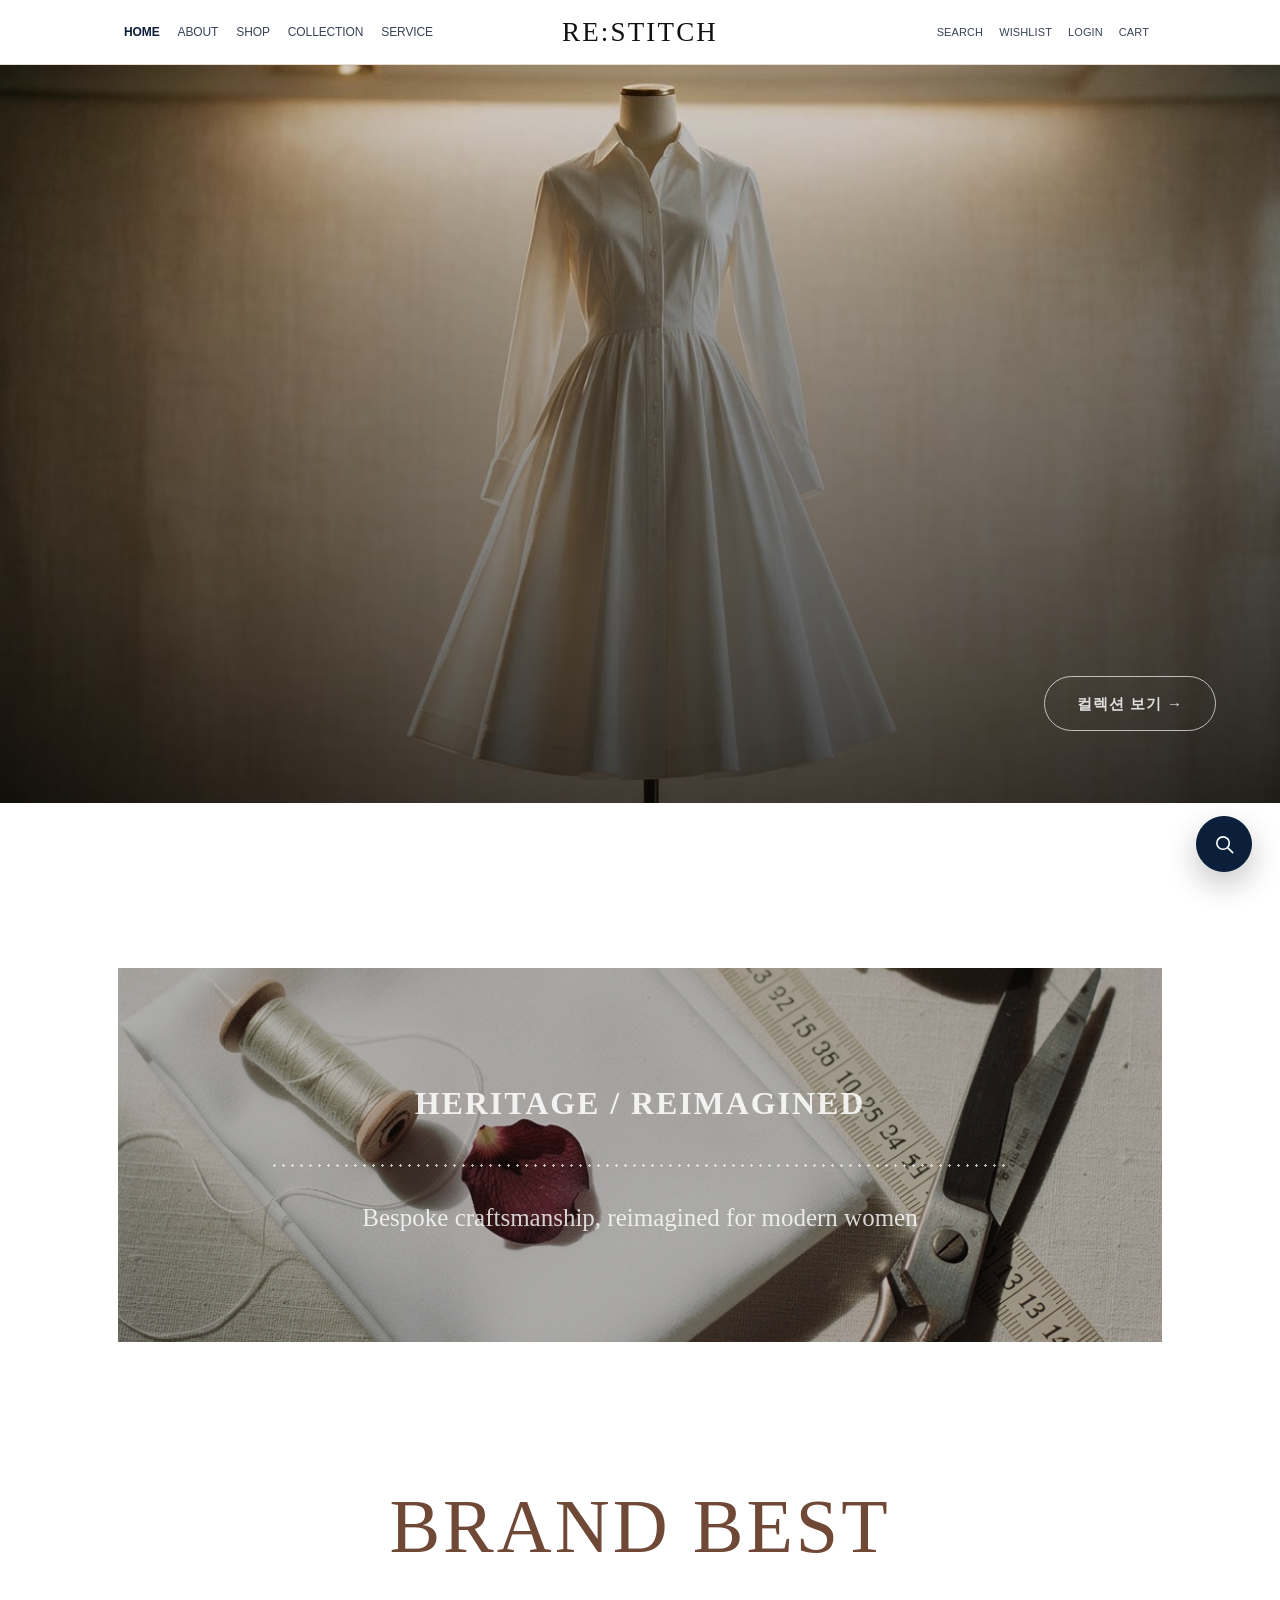
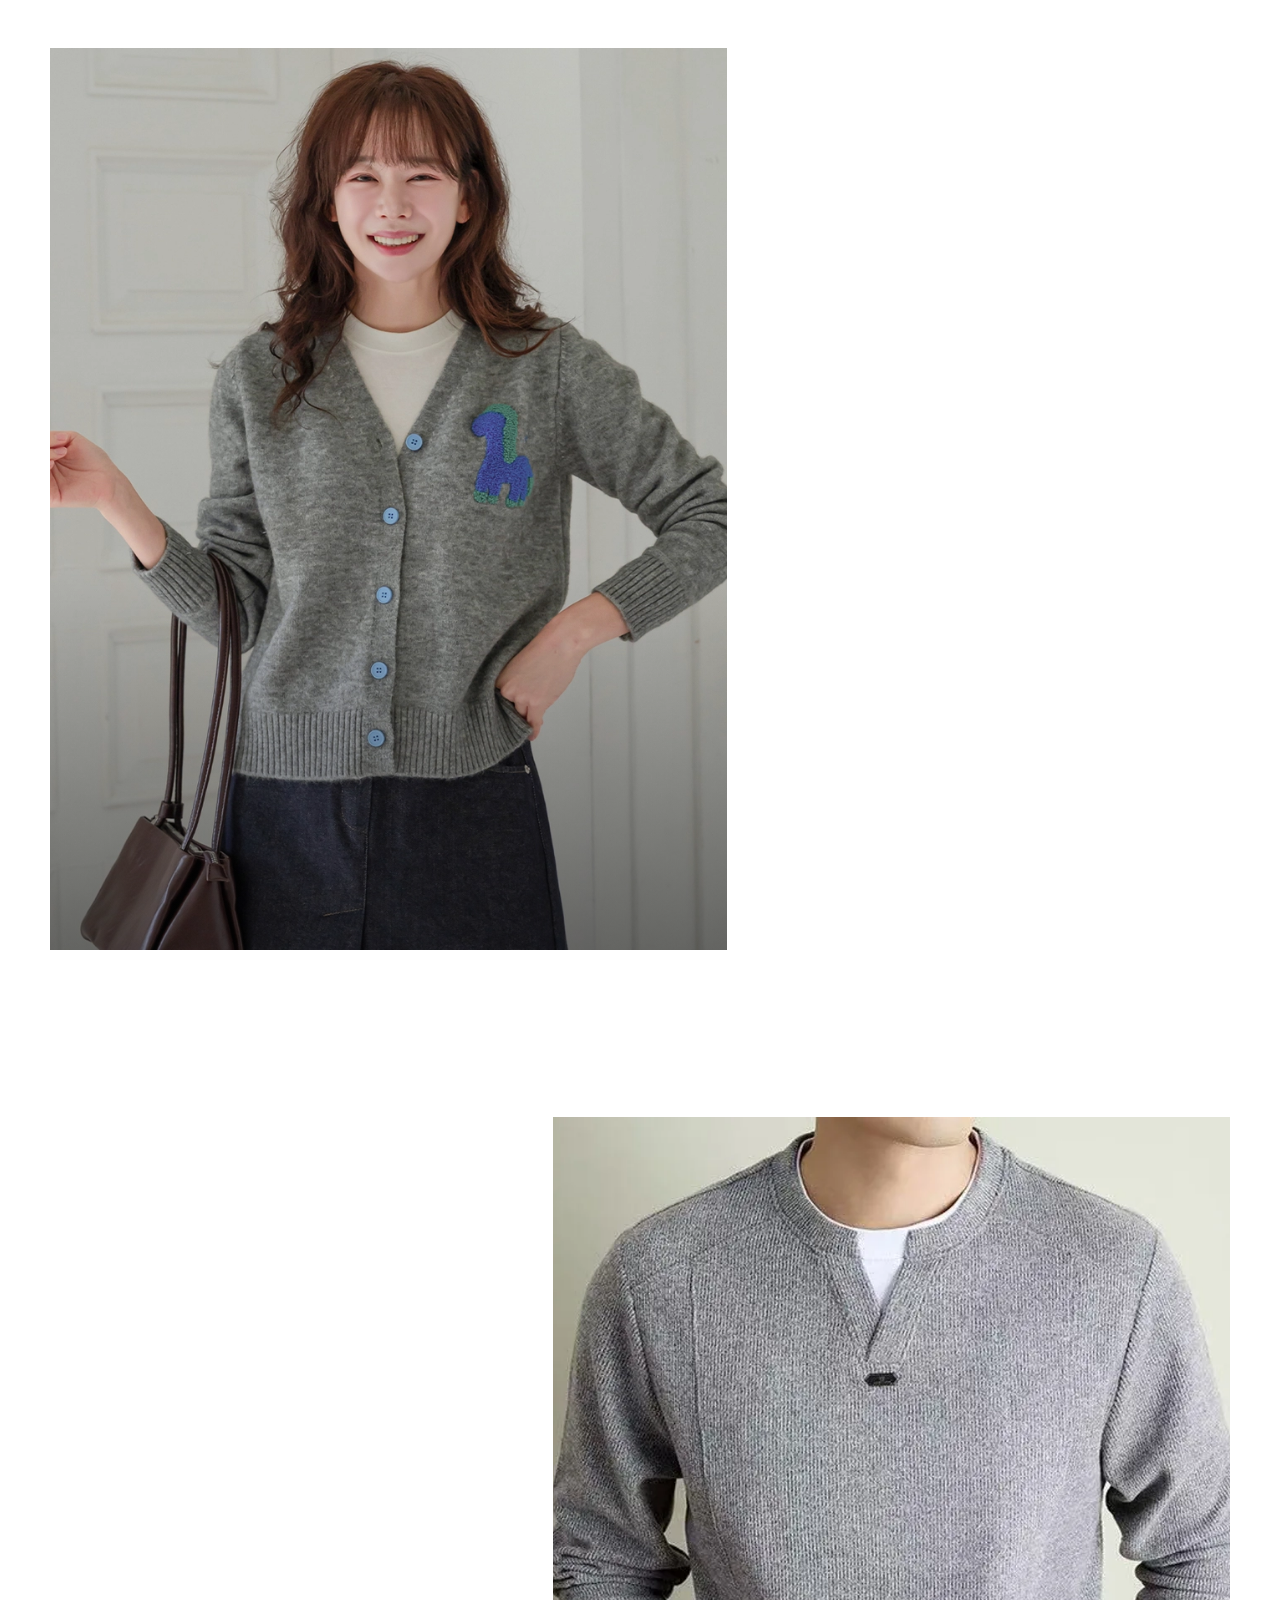
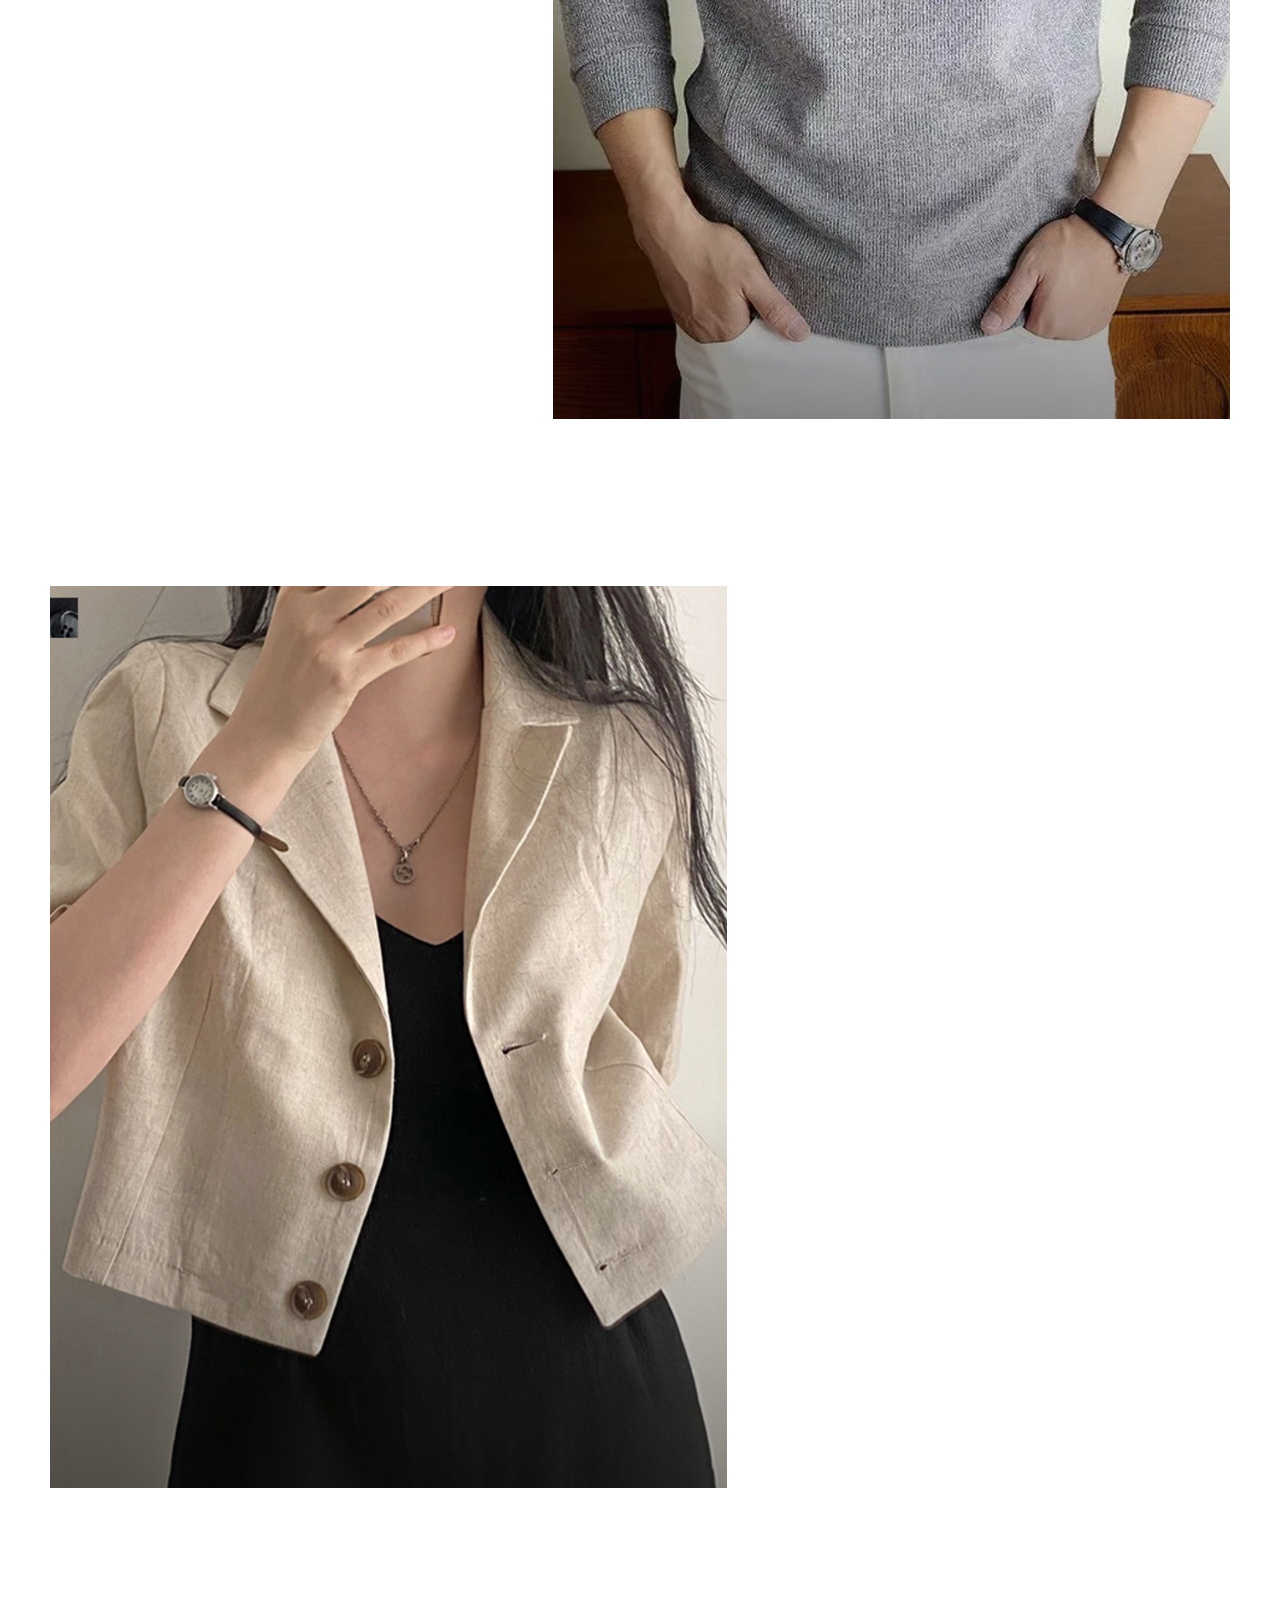
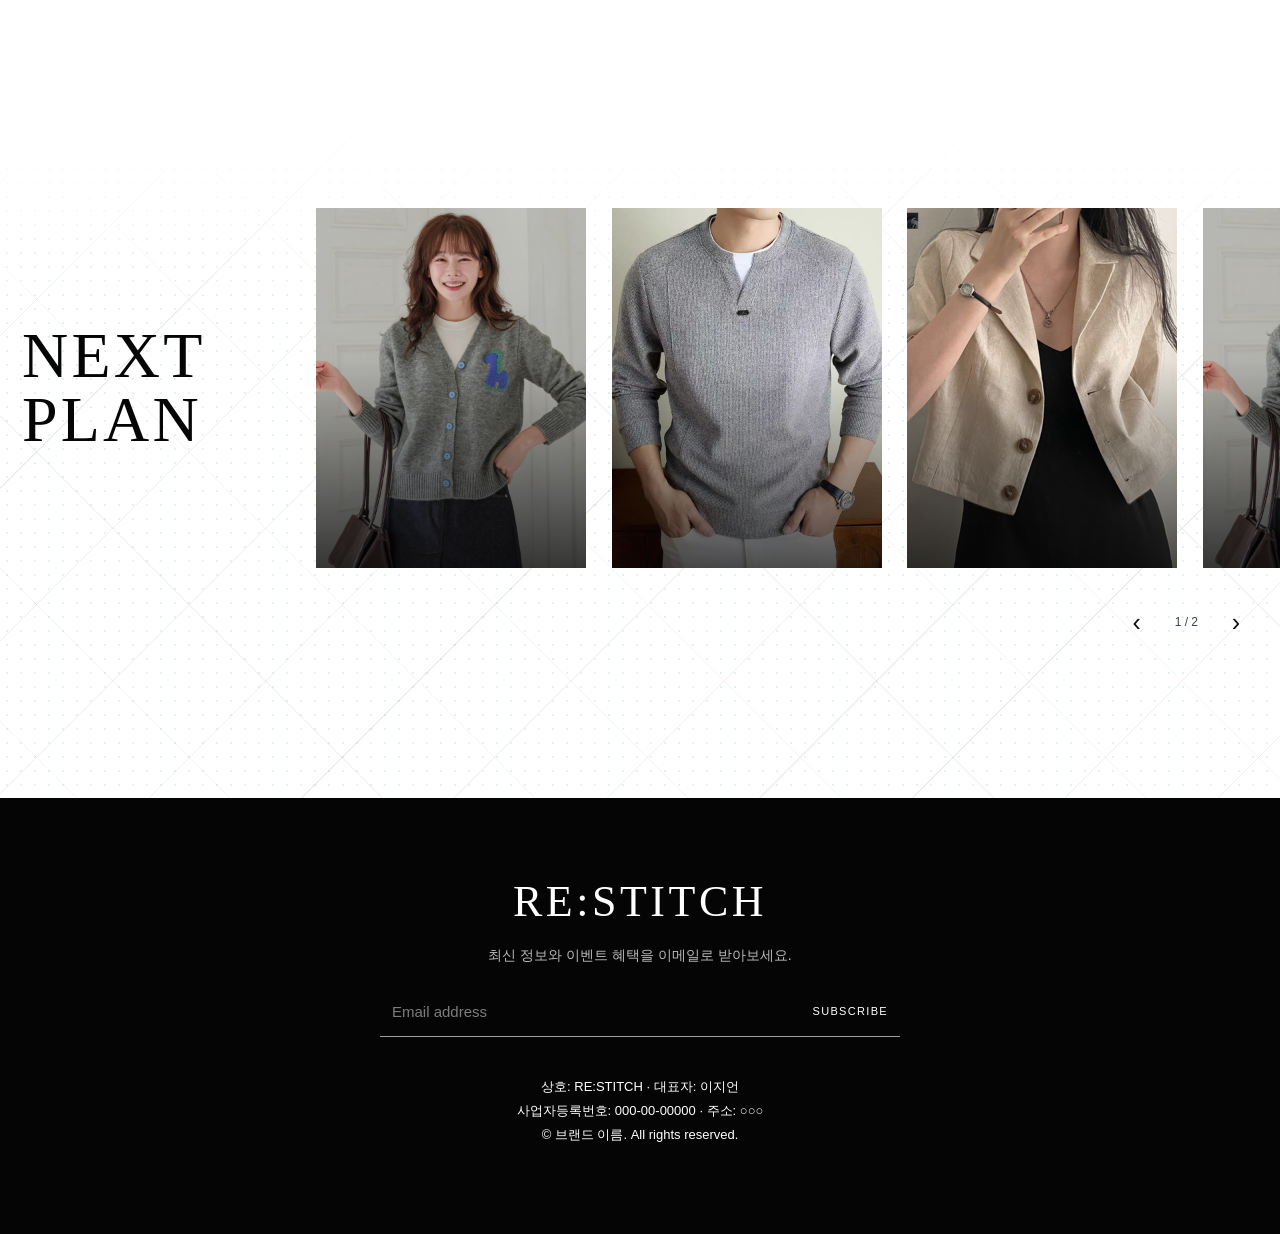
==== commit 401a2570: "[김민우] 모바일 제품 필터·정렬 버튼 크기 조정" ====
--- a/index.html
+++ b/index.html
@@ -17,7 +17,7 @@
 
   <link rel="stylesheet" href="style.css?v=20260910-next-plan-1" />
 </head>
-<body>
+<body class="home-page">
 
   <!-- ===== 상단 메뉴 (5페이지 공통 — 수정하면 모든 페이지에 똑같이 반영하세요) ===== -->
   <header class="nav">
--- a/style.css
+++ b/style.css
@@ -152,7 +152,7 @@
 .header-search-control input::placeholder { color: color-mix(in srgb, var(--ink-soft) 72%, transparent); }
 .header-search-control input:focus { outline: 0; }
 .header-search-control button { min-width: 72px; min-height: 56px; padding: 0 16px; border: 0; background: var(--ink); color: var(--bg); font: inherit; font-size: 12px; font-weight: 600; cursor: pointer; }
-.header-search-control button:hover, .header-search-control button:focus-visible { background: var(--ink-soft); outline: 0; }
+.header-search-control button:hover, .header-search-control button:focus-visible { background: var(--pure-white); color: var(--pure-black); outline: 0; }
 .header-search-hint { margin-top: 12px; color: var(--ink-soft); font-size: 11px; }
 .header-search-recommend { margin-top: 34px; padding-top: 22px; border-top: 1px solid var(--line); }
 .header-search-recommend > p { color: var(--ink-soft); font-size: 10px; letter-spacing: .15em; }
@@ -234,7 +234,7 @@
 .email-inquiry-agreements { display: grid; gap: 14px; margin-top: 44px; }
 .email-inquiry-agreements label { min-height: 44px; display: flex; align-items: center; gap: 12px; color: var(--ink); font-size: 15px; cursor: pointer; }
 .email-inquiry-agreements input { width: 22px; height: 22px; accent-color: var(--accent); }
-.email-inquiry-submit { min-width: 160px; min-height: 56px; margin-top: 36px; padding: 14px 28px; border: 0; background: var(--accent); color: var(--bg); font: inherit; font-weight: 700; cursor: pointer; }
+.email-inquiry-submit { min-width: 160px; min-height: 56px; margin-top: 36px; padding: 14px 28px; border: 0; background: var(--pure-black); color: var(--bg); font: inherit; font-weight: 700; cursor: pointer; }
 .email-inquiry-status { min-height: 26px; margin-top: 14px; color: var(--ink-soft); font-size: 14px; }
 
 /* ===== 히어로 (홈 첫 화면) ===== */
@@ -279,7 +279,7 @@
 .home-gallery-intro p { max-width: 720px; font-family: var(--font-brand); font-size: clamp(17px, 2.4vw, 25px); line-height: 1.35; color: color-mix(in srgb, var(--pure-white) 80%, transparent); }
 .home-gallery-rule { width: min(80vw, 740px); height: 3px; background: radial-gradient(circle, color-mix(in srgb, var(--pure-white) 72%, transparent) 1px, transparent 1.3px) 0 50% / 9px 3px repeat-x; }
 .mobile-only { display: none; }
-.home-best-title { width: min(calc(100% - 44px), var(--maxw)); margin: 0 auto clamp(42px, 8vw, 84px); color: var(--brown); font-family: var(--font-brand); font-size: clamp(38px, 7vw, 76px); font-weight: 600; letter-spacing: .04em; line-height: 1; text-align: center; }
+.home-best-title { width: min(calc(100% - 44px), var(--maxw)); margin: 0 auto clamp(42px, 8vw, 84px); color: var(--brown); font-family: var(--font-brand); font-size: clamp(38px, 7vw, 76px); font-weight: 300; letter-spacing: .04em; line-height: 1; text-align: center; }
 .home-product-scroll { display: grid; width: 100%; gap: clamp(68px, 18vw, 110px); padding: 0 16px; }
 .home-scroll-image { position: relative; display: grid; width: min(62vw, 364px); max-width: 100%; color: var(--ink); text-decoration: none; justify-self: start; }
 .home-scroll-image:nth-child(even) { justify-self: end; }
@@ -299,7 +299,7 @@
 .home-next-plan-scroll { position: relative; z-index: 1; display: flex; width: min(100%, 1320px); margin: 0 auto; align-items: center; gap: clamp(24px, 5vw, 74px); overflow-x: auto; padding: 0 22px 12px; cursor: grab; scrollbar-width: none; -ms-overflow-style: none; touch-action: pan-x pan-y; }
 .home-next-plan-scroll::-webkit-scrollbar { display: none; }
 .home-next-plan-scroll.is-dragging { cursor: grabbing; scroll-behavior: auto; }
-.home-next-plan-scroll > h2 { flex: 0 0 clamp(150px, 18vw, 230px); color: var(--pure-black); font-family: var(--font-brand); font-size: clamp(36px, 6vw, 64px); font-weight: 600; letter-spacing: .05em; line-height: 1; }
+.home-next-plan-scroll > h2 { flex: 0 0 clamp(150px, 18vw, 230px); color: var(--pure-black); font-family: var(--font-brand); font-size: clamp(36px, 6vw, 64px); font-weight: 300; letter-spacing: .05em; line-height: 1; }
 .home-next-plan-grid { display: flex; flex: 0 0 auto; gap: clamp(16px, 2.2vw, 30px); align-items: center; }
 .home-next-plan-card { display: block; flex: 0 0 clamp(164px, 23vw, 270px); color: var(--pure-white); text-decoration: none; }
 .home-next-plan-frame { position: relative; aspect-ratio: 3 / 4; overflow: hidden; border: 0; border-radius: 0; clip-path: none; }
@@ -313,7 +313,7 @@
 .home-next-plan-controls { position: relative; z-index: 1; display: flex; width: min(100%, 1320px); margin: 20px auto 0; padding: 0 22px; align-items: center; justify-content: flex-end; gap: 16px; color: var(--ink-soft); font-size: 12px; }
 .home-next-plan-controls button { width: 44px; height: 44px; padding: 0; border: 0; background: transparent; color: var(--ink); font-size: 25px; line-height: 1; cursor: pointer; }
 .home-next-plan-controls button:hover { color: var(--teal); }
-.btn { display: inline-block; border: 0; background: var(--accent); color: var(--bg); padding: 14px 32px; border-radius: 999px; font: inherit; font-size: 15px; letter-spacing: 1px; text-decoration: none; cursor: pointer; }
+.btn { display: inline-block; border: 0; background: var(--pure-black); color: var(--bg); padding: 14px 32px; border-radius: 999px; font: inherit; font-size: 15px; letter-spacing: 1px; text-decoration: none; cursor: pointer; }
 .btn.ghost { background: transparent; color: var(--ink); border: 1px solid var(--ink); }
 
 /* ===== 공통 섹션 ===== */
@@ -370,8 +370,8 @@
 .product-count { flex: 0 0 auto; color: var(--ink-soft); font-size: 13px; }
 .catalog-toolbar { position: relative; z-index: 5; display: grid; grid-template-columns: repeat(2, minmax(0, 1fr)); gap: 8px; margin-bottom: 24px; }
 .catalog-control { display: flex; min-height: 48px; align-items: center; justify-content: space-between; gap: 12px; padding: 11px 15px; border: 1px solid var(--line); border-radius: var(--radius); background: var(--bg); color: var(--ink); font: inherit; font-size: 14px; cursor: pointer; }
-.catalog-control[aria-expanded="true"] { border-color: var(--ink); }
-.catalog-control span { font-size: 20px; line-height: 1; }
+.catalog-control[aria-expanded="true"] { border-color: var(--ink); }
+.catalog-control span { font-size: 20px; line-height: 1; }
 .catalog-menu { position: absolute; top: calc(100% + 8px); width: min(calc(100vw - 44px), 350px); padding: 20px; border: 1px solid var(--line); border-radius: var(--radius); background: var(--bg); box-shadow: 0 18px 50px color-mix(in srgb, var(--ink) 16%, transparent); }
 .catalog-menu[hidden] { display: none; }
 .filter-menu { left: 0; }
@@ -388,7 +388,7 @@
 .catalog-reset,
 .catalog-apply { min-height: 46px; border: 1px solid var(--ink); border-radius: 999px; font: inherit; font-size: 14px; cursor: pointer; }
 .catalog-reset { background: transparent; color: var(--ink); }
-.catalog-apply { background: var(--accent); color: var(--bg); }
+.catalog-apply { background: var(--pure-black); color: var(--bg); }
 .sort-menu { padding: 8px; }
 .sort-menu button { display: flex; width: 100%; min-height: 46px; align-items: center; padding: 10px 14px; border: 0; border-radius: 8px; background: transparent; color: var(--ink); font: inherit; font-size: 14px; text-align: left; cursor: pointer; }
 .sort-menu button:hover,
@@ -450,7 +450,11 @@
 .product-buy:hover, .product-buy:focus-visible { border-color: var(--ink); background-color: var(--ink); color: var(--pure-white); box-shadow: none; }
 .btn.product-buy:hover, .btn.product-buy:focus-visible { box-shadow: none; }
 .product-info-squares { display: flex; align-items: flex-start; justify-content: flex-start; gap: 12px; margin-top: 72px; }
-.product-info-squares span { width: 88px; aspect-ratio: 1; border: 1px solid color-mix(in srgb, var(--ink) 45%, transparent); background: transparent; }
+.product-info-square { display: block; width: 88px; aspect-ratio: 1; padding: 0; border: 1px solid color-mix(in srgb, var(--ink) 45%, transparent); background: transparent; cursor: pointer; }
+.product-info-square:hover,
+.product-info-square:focus-visible { border-color: var(--ink); outline: 0; }
+.product-info-square:disabled { cursor: default; }
+.product-info-square-image { display: block; width: 100%; height: 100%; object-fit: cover; }
 .product-wishlist { flex: 0 0 auto; width: 44px; height: 44px; margin-top: 8px; padding: 0; display: grid; place-items: center; border: 0; border-radius: 0; background: transparent; color: var(--ink-soft); font: inherit; cursor: pointer; }
 .product-wishlist:hover, .product-wishlist:focus-visible { color: var(--teal); outline: 0; }
 .product-wishlist[aria-pressed="true"] { color: var(--teal); }
@@ -465,8 +469,16 @@
 .purchase-dialog-product { margin-top: 24px; font-weight: 800; }
 .purchase-dialog-content { overflow-wrap: anywhere; margin-top: 10px; padding: 18px; border-radius: var(--radius); background: var(--surface); color: var(--ink-soft); line-height: 1.8; white-space: pre-wrap; }
 .purchase-dialog-actions { margin-top: 20px; text-align: right; }
-.purchase-dialog-actions .btn { min-width: 112px; }
-.product-story { padding: 24px 0 64px; }
+.purchase-dialog-actions .btn { min-width: 112px; }
+.purchase-dialog-actions .btn:hover,
+.purchase-dialog-actions .btn:focus-visible,
+.quick-dialog-panel .btn:hover,
+.quick-dialog-panel .btn:focus-visible {
+  /* 확인·제품 둘러보기 버튼은 호버 시 시각적 변화가 없습니다. */
+  transform: none;
+  box-shadow: none;
+}
+.product-story { padding: 24px 0 64px; }
 .product-block { width: min(calc(100% - 44px), var(--maxw)); margin: 0 auto 54px; }
 .product-rich-text { max-width: 760px; }
 .product-rich-text h1 { margin: 44px 0 18px; padding-bottom: 9px; border-bottom: 3px double var(--line); font-family: var(--font-display); font-size: clamp(30px, 7vw, 46px); line-height: 1.2; }
@@ -638,7 +650,7 @@
 
 /* ===== 모든 화면 크기에서 가로 넘침을 막는 반응형 보정 ===== */
 html,
-body { overflow-x: hidden; }
+body { overflow-x: clip; }
 
 img,
 video,
@@ -657,15 +669,60 @@
 
 @media (max-width: 719px) {
   .nav-inner { width: 100%; padding-inline: 8px; }
-  .nav .logo { left: 50%; font-size: 20px; transform: translateX(-50%); }
+  .nav .logo { position: static; left: auto; order: 2; margin-left: 10px; font-size: 20px; transform: none; }
+  .nav-toggle { position: relative; z-index: 50; order: 1; border: 0; border-radius: 0; background: transparent; }
   .nav-actions { gap: 0; }
+  .nav-actions { order: 3; }
   .nav-actions button { width: 34px; min-width: 34px; padding-inline: 2px; }
   .nav-actions svg { width: 18px; height: 18px; }
+  .nav-menu {
+    position: fixed;
+    z-index: 40;
+    inset: 0;
+    display: flex;
+    width: 42vw;
+    height: 100dvh;
+    min-height: 100dvh;
+    padding: 72px 14px 24px;
+    flex-direction: column;
+    justify-content: flex-start;
+    gap: 0;
+    overflow-y: auto;
+    background: var(--brown);
+    border: 0;
+    border-radius: 0;
+    box-shadow: none;
+    transform: translateX(-100%);
+    opacity: 1;
+    transition: transform .3s ease, visibility .3s;
+  }
+  .nav-menu.open { opacity: 1; transform: translateX(0); }
+  .nav-menu a,
+  .nav-menu a.active,
+  .nav-menu a:hover { padding: 14px 0; border-top: 1px solid color-mix(in srgb, var(--pure-white) 42%, transparent); color: var(--pure-white); font-size: 12px; line-height: 1.3; }
 
   .page-head { padding-inline: 16px; }
   .product-category-links a { min-width: 0; padding-inline: 2px; font-size: clamp(8px, 2.5vw, 14px); letter-spacing: -.04em; }
   .catalog-search-band { padding-inline: 16px; }
-  .catalog-page-search { width: min(100%, 220px); }
+  .catalog-search-band { padding-top: 19px; }
+  .catalog-page-search { width: min(100%, 176px); min-height: 34px; }
+  .catalog-page-search input { padding: 6px 6px 6px 10px; font-size: 11px; }
+  .catalog-page-search button { min-width: 46px; padding-inline: 8px; font-size: 11px; }
+  /* 모바일에서는 필터·정렬 버튼을 작은 컨트롤로 표시합니다. */
+  .catalog-toolbar {
+    grid-template-columns: repeat(2, max-content);
+    justify-content: end;
+  }
+  .catalog-control {
+    width: 144px;
+    min-height: 36px;
+    padding: 6px 10px;
+    border-radius: 8px;
+    font-size: 12px;
+  }
+  .catalog-control span { font-size: 17px; }
+  .product-showcase-head .eyebrow,
+  .product-showcase-head .product-count { font-size: 8px; }
 
   .section { width: 100%; padding-inline: 16px; }
   .product-hero { gap: 24px; }
@@ -824,16 +881,16 @@
   justify-content: space-between;
   pointer-events: auto;
 }
-.nav .logo {
-  position: absolute;
-  left: 56px;
-  color: var(--ink);
-  font-family: var(--font-brand);
-  font-size: 21px;
-  font-weight: 500;
-  letter-spacing: .08em;
-  transform: none;
-}
+.nav .logo {
+  position: absolute;
+  left: 56px;
+  color: var(--ink);
+  font-family: var(--font-brand);
+  font-size: 21px;
+  font-weight: 500;
+  letter-spacing: .08em;
+  transform: none;
+}
 .nav-toggle {
   position: relative;
   z-index: 6;
@@ -968,7 +1025,7 @@
 .service-card-title h2 { margin: 0; color: var(--ink); font-size: 20px; font-weight: 800; }
 .service-card > p { margin-top: 18px; font-family: var(--font-main); font-size: 14px; }
 .service-card > a,
-.service-card > button { position: relative; z-index: 1; min-height: 44px; padding: 13px 18px; border: 0; border-radius: 999px; background: var(--accent); color: var(--pure-white); font-size: 13px; font-weight: 700; }
+.service-card > button { position: relative; z-index: 1; min-height: 44px; padding: 13px 18px; border: 0; border-radius: 999px; background: var(--pure-black); color: var(--pure-white); font-size: 13px; font-weight: 700; }
 .service-card > a:hover,
 .service-card > a:focus-visible,
 .service-card > button:hover,
@@ -1014,7 +1071,7 @@
 
 @media (min-width: 720px) {
   .nav-inner { padding-inline: 24px; }
-  .nav .logo { left: 50%; font-family: var(--font-brand); font-size: 27px; font-weight: 500; letter-spacing: .08em; transform: translateX(-50%); }
+  .nav .logo { left: 50%; font-family: var(--font-brand); font-size: 27px; font-weight: 500; letter-spacing: .08em; transform: translateX(-50%); }
   .nav-toggle { display: none; }
   .nav-menu {
     position: static;
@@ -1131,19 +1188,30 @@
   overflow: auto;
   border-radius: 2px;
 }
-.quick-dialog[data-view="on-you"] .quick-dialog-card { padding: clamp(20px, 4vw, 38px); }
-.quick-dialog[data-view="on-you"] .quick-dialog-content { margin-top: 20px; }
-.quick-on-you { display: grid; gap: 20px; }
+.quick-dialog[data-view="on-you"] .quick-dialog-card { padding: clamp(20px, 4vw, 38px); }
+.quick-dialog[data-view="on-you"] .quick-dialog-content { margin-top: 20px; }
+.quick-dialog[data-view="on-you"] .quick-dialog-eyebrow,
+.quick-dialog[data-view="on-you"] #quick-dialog-title,
+.quick-dialog[data-view="on-you"] .quick-on-you-visual figcaption,
+.quick-dialog[data-view="on-you"] .quick-on-you-script,
+.quick-dialog[data-view="on-you"] .quick-on-you-slots span,
+.quick-dialog[data-view="on-you"] .quick-on-you-slots strong {
+  /* 팝업의 모든 영문을 YOUR STORY / COMING SOON과 같은 스타일로 통일합니다. */
+  font-family: var(--font-brand);
+  font-weight: 500;
+  letter-spacing: normal;
+}
+.quick-on-you { display: grid; gap: 20px; }
 .quick-on-you-visual { margin: 0; }
 .quick-on-you-visual img { width: 100%; max-height: 310px; object-fit: cover; }
-.quick-on-you-visual figcaption { margin-top: 8px; color: var(--ink-soft); font-size: 9px; letter-spacing: .2em; }
+.quick-on-you-visual figcaption { margin-top: 8px; color: var(--ink-soft); font-size: 9px; letter-spacing: normal; }
 .quick-on-you-copy { display: grid; gap: 12px; }
-.quick-on-you-script { font-family: var(--font-script); font-size: clamp(30px, 5vw, 48px); line-height: .9; }
+.quick-on-you-script { font-size: clamp(30px, 5vw, 48px); line-height: .9; }
 .quick-on-you-copy > p:last-child,
 .quick-on-you-note { color: var(--ink-soft); font-size: 14px; line-height: 1.8; word-break: keep-all; }
 .quick-on-you-slots { display: grid; grid-template-columns: repeat(2, minmax(0, 1fr)); gap: 8px; }
-.quick-on-you-slots span { min-height: 86px; padding: 12px; border: 1px solid var(--line); color: var(--ink-soft); font-size: 8px; letter-spacing: .14em; }
-.quick-on-you-slots strong { display: block; margin-top: 12px; color: var(--ink); font-family: var(--font-brand); font-size: 16px; font-weight: 500; letter-spacing: .02em; }
+.quick-on-you-slots span { min-height: 86px; padding: 12px; border: 1px solid var(--line); color: var(--ink-soft); font-size: 8px; letter-spacing: normal; }
+.quick-on-you-slots strong { display: block; margin-top: 12px; color: var(--ink); font-family: var(--font-brand); font-size: 16px; font-weight: 500; letter-spacing: normal; }
 .quick-on-you-note { margin: 0; font-size: 12px; }
 .quick-on-you-link { width: fit-content; padding: 10px 0; border-bottom: 1px solid currentColor; font-size: 12px; text-decoration: none; }
 
@@ -1242,7 +1310,14 @@
   .guide-intro { padding-top: 80px; padding-bottom: 38px; }
   .guide-cover img { aspect-ratio: 16 / 9; }
   .guide-layout { grid-template-columns: 190px minmax(0, 680px); justify-content: space-between; gap: 60px; margin-top: 76px; }
-  .guide-index { position: sticky; top: 150px; }
+  /* 데스크톱에서는 상단 메뉴 아래에 목차가 고정되어 스크롤을 따라옵니다. */
+  .guide-index {
+    position: sticky;
+    top: 88px;
+    z-index: 2;
+    max-height: calc(100vh - 112px);
+    overflow-y: auto;
+  }
   .guide-chapter { margin-bottom: 88px; }
   .guide-values > div { display: grid; grid-template-columns: 1fr 1fr; gap: 24px; align-items: center; }
   .guide-values dd { margin-top: 0; }
@@ -1252,8 +1327,15 @@
 .home-next-plan::before { opacity: .73; }
 .home-next-plan-scroll > h2, .home-next-plan-card { opacity: 0; transform: translateY(30px); transition: opacity .7s ease, transform .7s ease; transition-delay: calc(var(--next-plan-index, 0) * 110ms); }
 .home-next-plan-scroll > h2.is-visible, .home-next-plan-card.is-visible { opacity: 1; transform: translate(0); }
-.nav-actions a:hover, .nav-actions a:focus-visible, .nav-actions button:hover, .nav-actions button:focus-visible { background: transparent; border-radius: 0; outline: 0; }
-.page-head.service-page-head { min-height: 22px; padding: 11px 22px; }
+.nav-actions a:hover, .nav-actions a:focus-visible, .nav-actions button:hover, .nav-actions button:focus-visible { background: transparent; border-radius: 0; outline: 0; }
+/* 홈 화면을 제외한 모든 버튼은 호버·포커스 시 그림자를 사용하지 않습니다. */
+body:not(.home-page) button:hover,
+body:not(.home-page) button:focus-visible,
+body:not(.home-page) .btn:hover,
+body:not(.home-page) .btn:focus-visible {
+  box-shadow: none !important;
+}
+.page-head.service-page-head { min-height: 22px; padding: 11px 22px; }
 .service-page-head::before, .service-page-head::after { display: none; }
 .service-contact-layout { display: grid; gap: 54px; width: min(100%, 1180px); margin: 0 auto; }
 .service-inquiry-form { display: grid; gap: 24px; }
@@ -1277,7 +1359,7 @@
 
 /* ===== 최종 반응형 안전장치: 공통 스타일보다 뒤에서 화면별로 적용 ===== */
 html,
-body { overflow-x: hidden; }
+body { overflow-x: clip; }
 img,
 video,
 iframe,
@@ -1292,15 +1374,62 @@
 
 @media (max-width: 719px) {
   .nav-inner { width: 100%; padding-inline: 8px; }
-  .nav .logo { left: 50%; font-size: 20px; transform: translateX(-50%); }
+  .nav .logo { position: static; left: auto; order: 2; margin-left: 10px; font-size: 20px; transform: none; }
+  .nav-toggle { position: relative; z-index: 50; order: 1; border: 0; border-radius: 0; background: transparent; }
   .nav-actions { gap: 0; }
+  .nav-actions { order: 3; }
   .nav-actions button { width: 34px; min-width: 34px; padding-inline: 2px; }
   .nav-actions svg { width: 18px; height: 18px; }
+  .nav-menu {
+    position: fixed;
+    z-index: 40;
+    inset: 0;
+    display: flex;
+    width: 42vw;
+    height: 100dvh;
+    min-height: 100dvh;
+    padding: 72px 14px 24px;
+    flex-direction: column;
+    justify-content: flex-start;
+    gap: 0;
+    overflow-y: auto;
+    background: var(--brown);
+    border: 0;
+    border-radius: 0;
+    box-shadow: none;
+    transform: translateX(-100%);
+    opacity: 1;
+    transition: transform .3s ease, visibility .3s;
+  }
+  .nav-menu.open { opacity: 1; transform: translateX(0); }
+  .nav-menu a,
+  .nav-menu a.active,
+  .nav-menu a:hover { padding: 14px 0; border-top: 1px solid color-mix(in srgb, var(--pure-white) 42%, transparent); color: var(--pure-white); font-size: 12px; line-height: 1.3; }
   .page-head { padding-inline: 16px; }
+  .brand-top-rule { height: 11px; }
+  .page-head.service-page-head { height: 11px; min-height: 11px; padding: 0 16px; }
   .product-category-links a { min-width: 0; padding-inline: 2px; font-size: clamp(8px, 2.5vw, 14px); letter-spacing: -.04em; }
   .catalog-search-band { padding-inline: 16px; }
   .catalog-page-search { width: min(100%, 220px); }
+  .catalog-search-band { padding-top: 19px; }
+  .catalog-page-search { width: min(100%, 176px); min-height: 34px; }
+  .catalog-page-search input { padding: 6px 6px 6px 10px; font-size: 11px; }
+  .catalog-page-search button { min-width: 46px; padding-inline: 8px; font-size: 11px; }
+  .product-showcase-head .eyebrow,
+  .product-showcase-head .product-count { font-size: 8px; }
   .section { width: 100%; padding-inline: 16px; }
+  .footer { padding: 28px 12px 30px; font-size: 10px; }
+  .footer-brand { font-size: 20px; }
+  .footer-newsletter-copy { margin-top: 10px; font-size: 10px; }
+  .footer-newsletter { margin: 10px auto 18px; }
+  .footer-newsletter input { min-height: 40px; padding: 6px 8px; font-size: 11px; }
+  .footer-newsletter button { min-height: 40px; padding-inline: 8px; font-size: 8px; }
+  .footer .biz { line-height: 1.45; }
+  .service-contact-list { gap: 18px; }
+  .service-contact-item { gap: 4px; }
+  .service-contact-item h2 { font-size: 14px; }
+  .service-contact-item p { font-size: 11px; line-height: 1.5; }
+  .service-submit { min-width: 104px; min-height: 46px; padding: 10px 20px; font-size: 14px; }
   .product-title-row { flex-wrap: wrap; }
   .product-title-row h1 { flex: 1 1 100%; }
   .product-wishlist { margin-top: 0; }
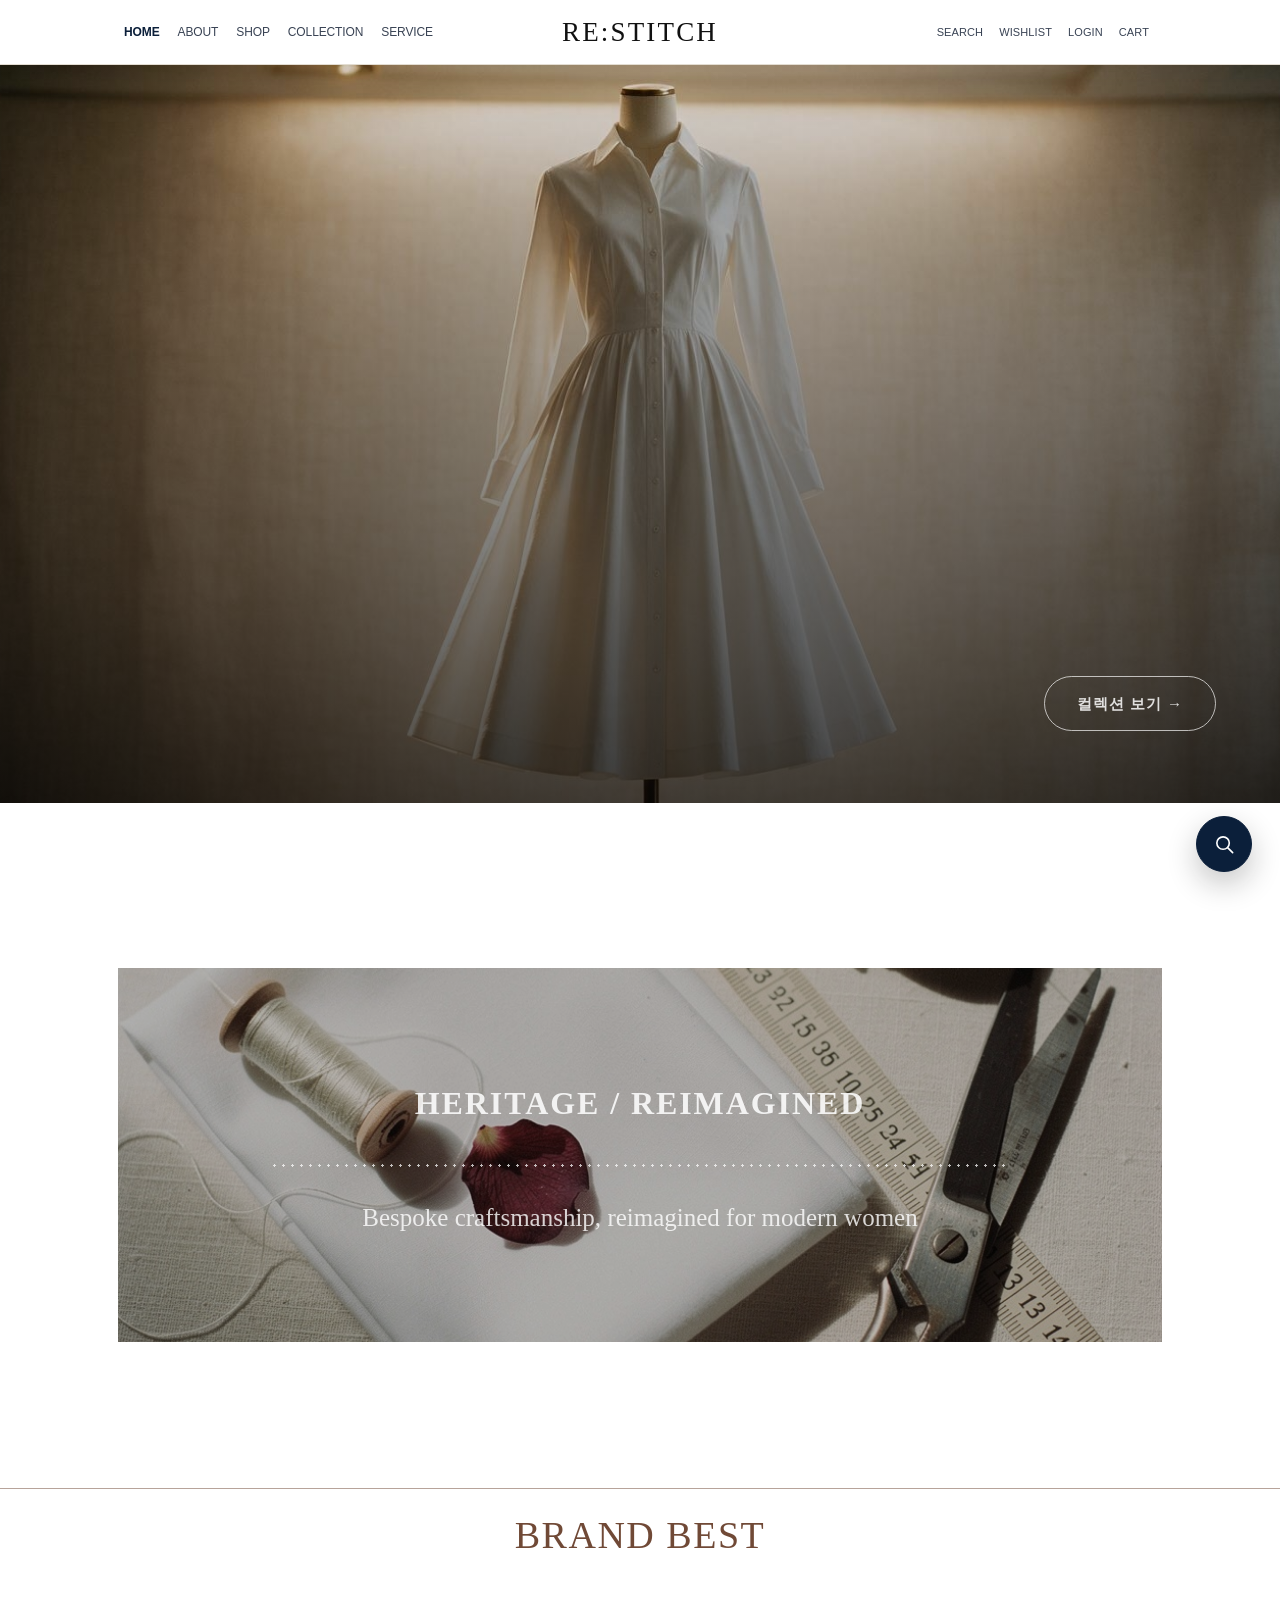
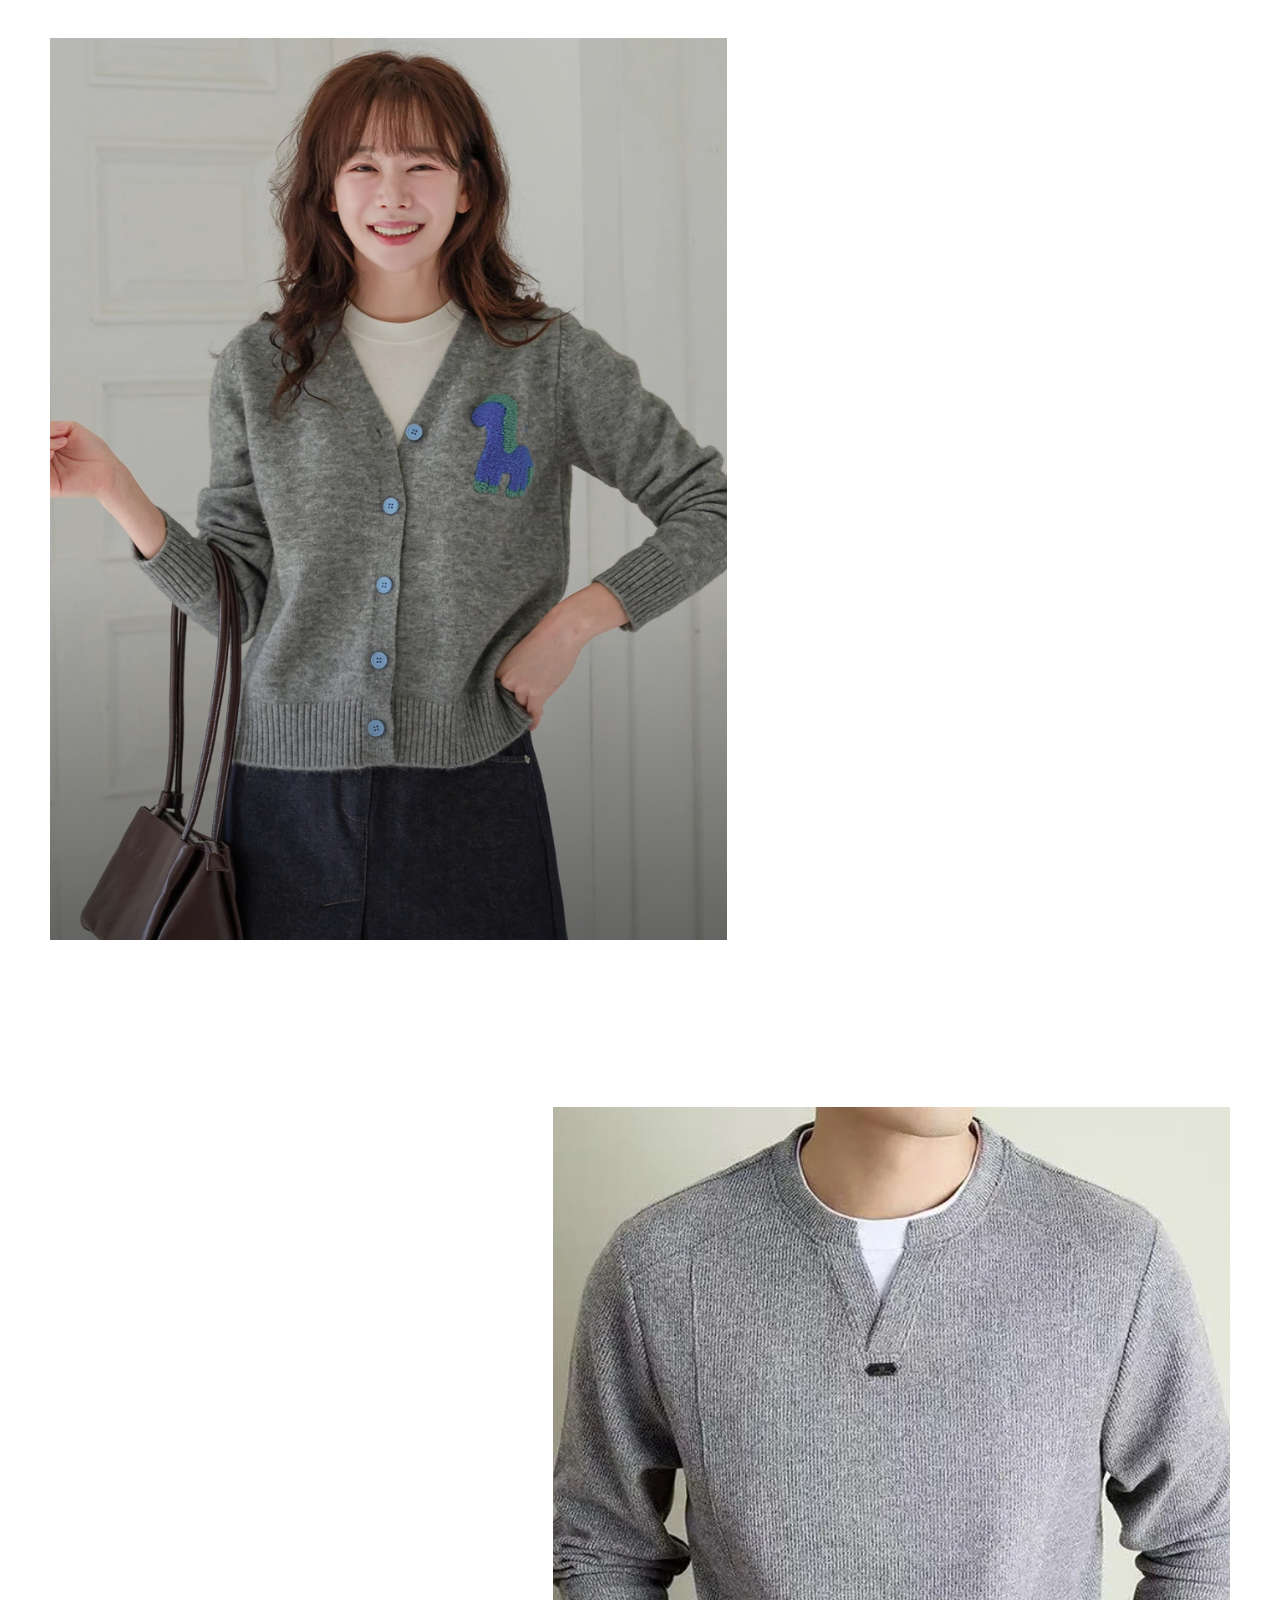
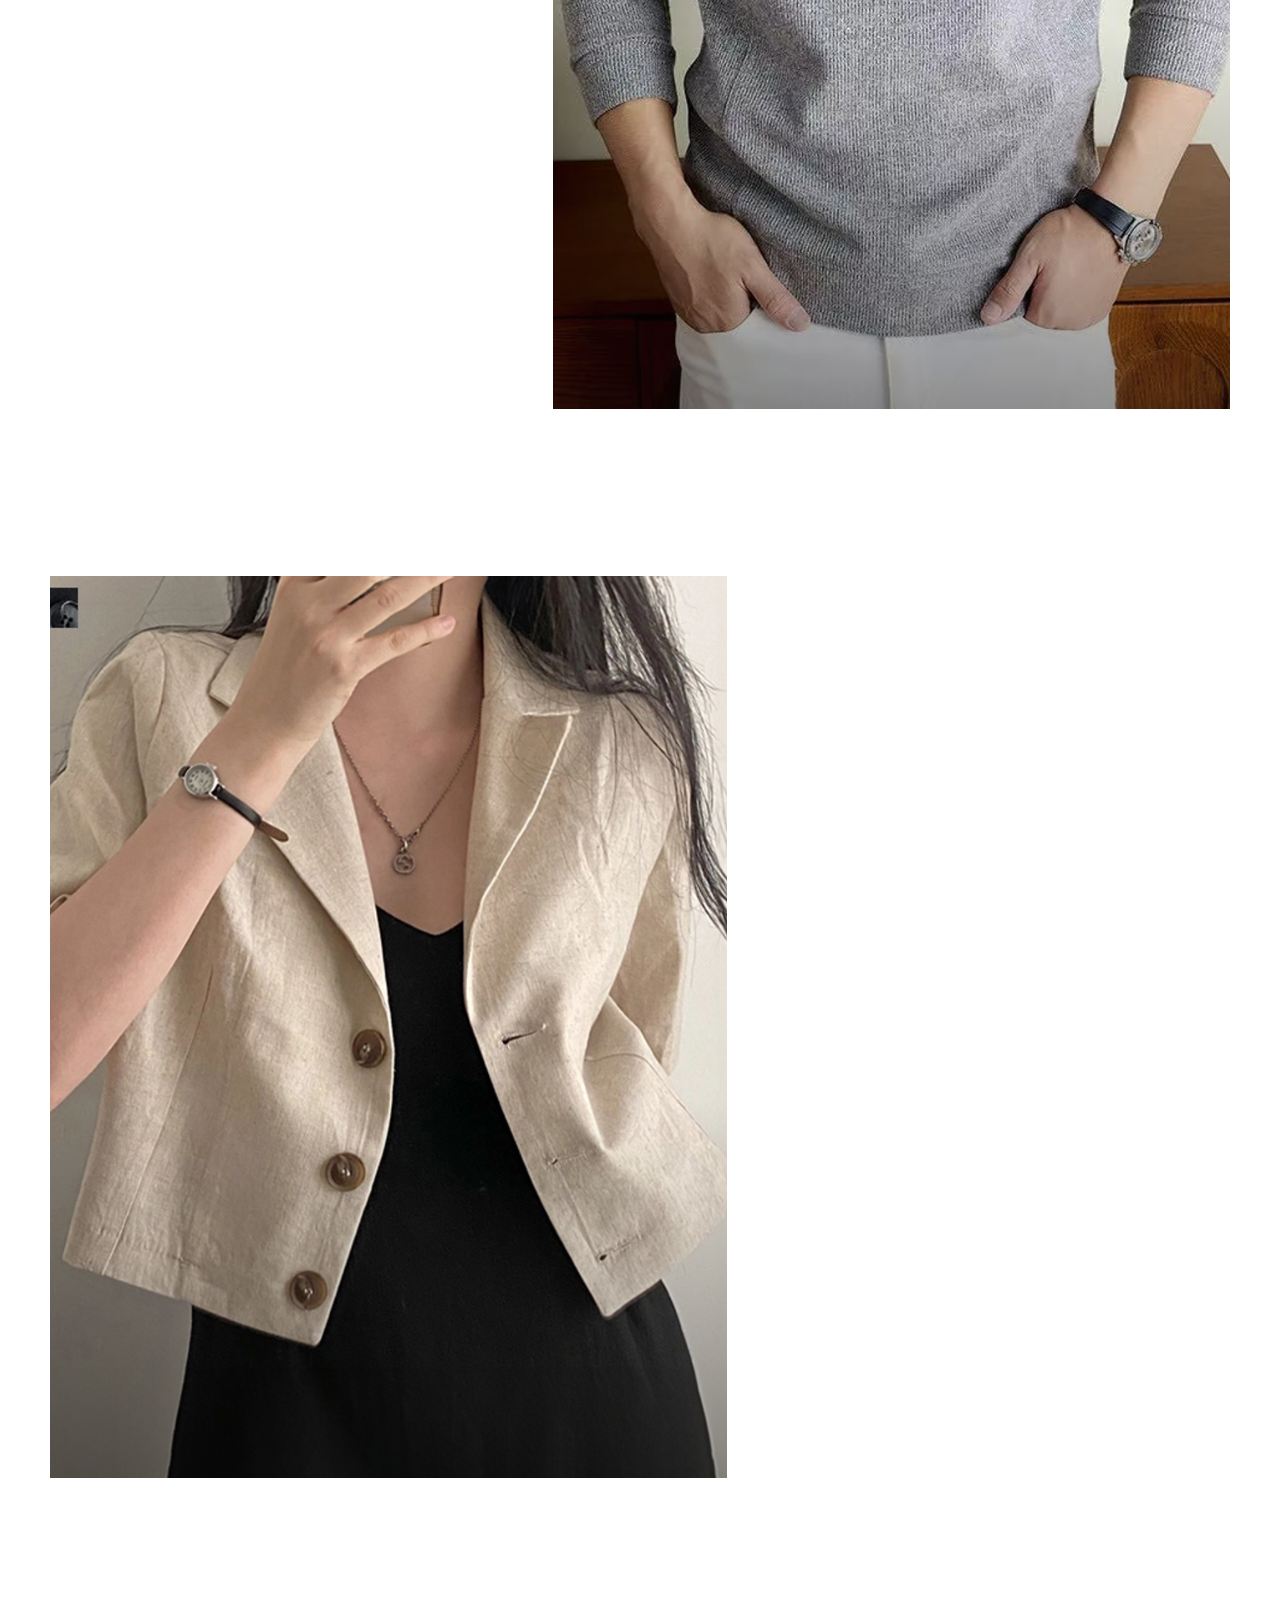
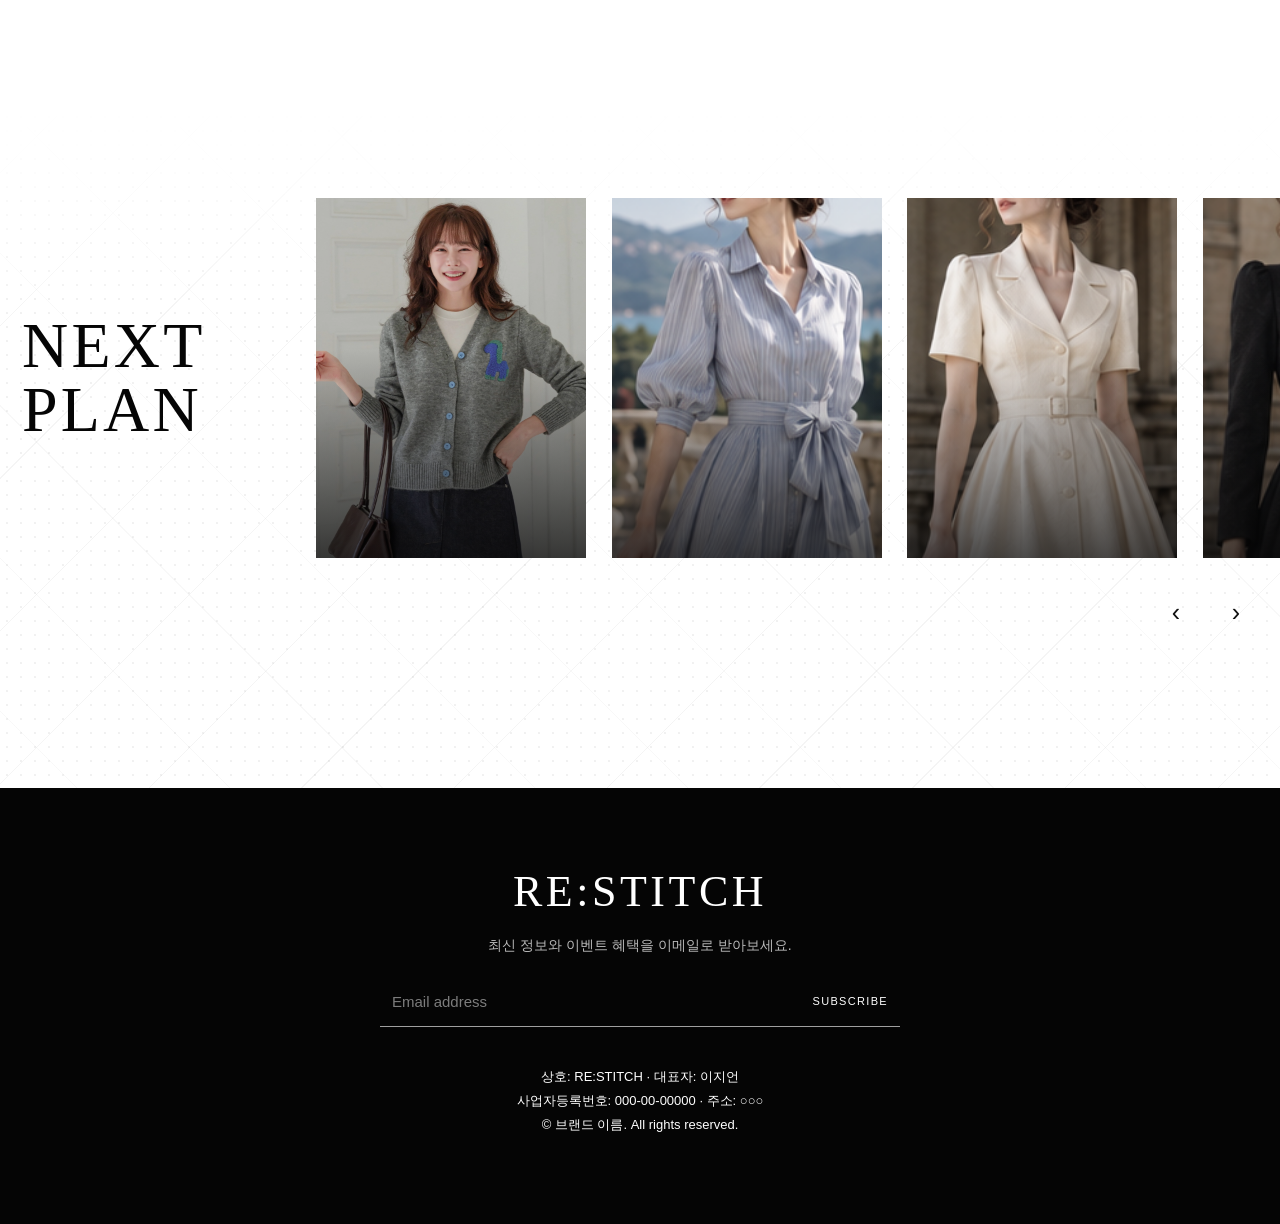
==== commit d90f1f11: "[김민우] 제품 이미지 및 홈 화면 개선" ====
--- a/index.html
+++ b/index.html
@@ -57,6 +57,18 @@
       <span class="home-gallery-rule" aria-hidden="true"></span>
       <p>Bespoke craftsmanship,<br class="mobile-only" /> reimagined for modern women</p>
     </div>
+    <div class="brand-best-collage" aria-label="BRAND BEST 제품 이미지">
+      <div class="brand-best-group brand-best-group-left">
+        <figure class="brand-best-main"><img src="images/brand-best-1.jpg" alt="화이트 셔츠 드레스 정면" /></figure>
+        <figure class="brand-best-detail brand-best-detail-one"><img src="images/brand-best-2.jpg" alt="화이트 셔츠 드레스 뒷모습" /></figure>
+        <figure class="brand-best-detail brand-best-detail-two"><img src="images/brand-best-3.png" alt="화이트 셔츠 드레스 봉제 디테일" /></figure>
+      </div>
+      <div class="brand-best-group brand-best-group-right">
+        <figure class="brand-best-main"><img src="images/brand-best-a.png" alt="블랙 드레스 전체 모습" /></figure>
+        <figure class="brand-best-detail brand-best-detail-one"><img src="images/brand-best-b.png" alt="블랙 드레스 원단 디테일" /></figure>
+        <figure class="brand-best-detail brand-best-detail-two"><img src="images/brand-best-c.png" alt="블랙 드레스와 재봉 소품" /></figure>
+      </div>
+    </div>
     <h2 class="home-best-title">BRAND BEST</h2>
     <div class="home-product-scroll" id="home-product-scroll"></div>
     <div class="home-next-plan">
@@ -108,6 +120,12 @@
         while (stripProducts.length < 4) {
           stripProducts.push(imageProducts[stripProducts.length % imageProducts.length]);
         }
+        const nextPlanImageOverrides = [
+          "",
+          "images/next-plan-2.png",
+          "images/next-plan-3.png",
+          "images/next-plan-4.png",
+        ];
 
         const imageLink = (product, className, showInfo = false) => {
           const image = ProductCatalog.safeImageUrl(product.images && product.images[0]);
@@ -127,8 +145,9 @@
         };
 
         document.getElementById("home-next-plan").innerHTML = stripProducts
-          .map((product) => {
-            const image = ProductCatalog.safeImageUrl(product.images && product.images[0]);
+          .map((product, index) => {
+            const image = ProductCatalog.safeImageUrl(nextPlanImageOverrides[index]) ||
+              ProductCatalog.safeImageUrl(product.images && product.images[0]);
             const name = ProductCatalog.escapeHtml(product.name || "제품");
             return (
               '<a class="home-next-plan-card" href="product.html?id=' + encodeURIComponent(product.id) + '" aria-label="' + name + ' 상세 보기">' +
--- a/style.css
+++ b/style.css
@@ -8,8 +8,9 @@
   --ink: #111111;       /* 기본 글자색 */
   --ink-soft: #394354;  /* 보조 글자색 */
   --accent: #0b1f3a;    /* 딥 네이비 버튼·포인트 */
-  --teal: #087f7a;      /* 보조 강조색 */
-  --brown: #704936;     /* 따뜻한 제목 포인트 */
+  --teal: #087f7a;      /* 보조 강조색 */
+  --pattern-gray: #808080; /* 홈 하단 격자·점자 패턴용 중성 회색 */
+  --brown: #704936;     /* 따뜻한 제목 포인트 */
   --line: #d8d0c1;      /* 테두리 선 */
   --pure-white: #ffffff;
   --pure-black: #050505;
@@ -278,8 +279,27 @@
 .home-gallery-intro strong { font-family: var(--font-brand); font-size: clamp(18px, 3.2vw, 32px); font-weight: 600; letter-spacing: .06em; color: color-mix(in srgb, var(--pure-white) 86%, transparent); white-space: nowrap; }
 .home-gallery-intro p { max-width: 720px; font-family: var(--font-brand); font-size: clamp(17px, 2.4vw, 25px); line-height: 1.35; color: color-mix(in srgb, var(--pure-white) 80%, transparent); }
 .home-gallery-rule { width: min(80vw, 740px); height: 3px; background: radial-gradient(circle, color-mix(in srgb, var(--pure-white) 72%, transparent) 1px, transparent 1.3px) 0 50% / 9px 3px repeat-x; }
+.brand-best-collage { display: none; }
+.brand-best-group { position: relative; width: min(100%, 500px); overflow: visible; }
+.brand-best-group-left { aspect-ratio: .92 / 1; }
+.brand-best-group-right { aspect-ratio: .77 / 1; }
+.brand-best-group-left { justify-self: end; }
+.brand-best-group-right { justify-self: start; }
+.brand-best-group figure { margin: 0; overflow: visible; background: var(--surface); }
+.brand-best-main { position: absolute; top: 0; right: 14%; left: 14%; z-index: 1; }
+.brand-best-detail { position: absolute; z-index: 2; width: 22%; border: 0; }
+.brand-best-group-left .brand-best-detail-one,
+.brand-best-group-right .brand-best-detail-one { width: 44%; }
+.brand-best-group-left .brand-best-detail-one { width: 36%; }
+.brand-best-detail img { display: block; width: 100%; height: auto; object-fit: contain; }
+.brand-best-main img { display: block; width: 100%; height: auto; object-fit: contain; }
+.brand-best-group-left .brand-best-detail-one { top: -8%; left: 0; }
+.brand-best-group-left .brand-best-detail-two { top: 55%; left: 0; bottom: auto; }
+.brand-best-group-right .brand-best-detail-one { top: 17%; right: 0; }
+.brand-best-group-right .brand-best-detail-two { top: 60%; right: 0; bottom: auto; }
 .mobile-only { display: none; }
-.home-best-title { width: min(calc(100% - 44px), var(--maxw)); margin: 0 auto clamp(42px, 8vw, 84px); color: var(--brown); font-family: var(--font-brand); font-size: clamp(38px, 7vw, 76px); font-weight: 300; letter-spacing: .04em; line-height: 1; text-align: center; }
+.home-best-title { position: relative; width: min(calc(100% - 44px), var(--maxw)); margin: 0 auto clamp(42px, 8vw, 84px); padding-top: 28px; color: var(--brown); font-family: var(--font-brand); font-size: clamp(19px, 3.5vw, 38px); font-weight: 300; letter-spacing: .04em; line-height: 1; text-align: center; }
+.home-best-title::before { position: absolute; top: 0; left: 50%; width: 100vw; border-top: 1px solid color-mix(in srgb, currentColor 50%, transparent); content: ""; transform: translateX(-50%); }
 .home-product-scroll { display: grid; width: 100%; gap: clamp(68px, 18vw, 110px); padding: 0 16px; }
 .home-scroll-image { position: relative; display: grid; width: min(62vw, 364px); max-width: 100%; color: var(--ink); text-decoration: none; justify-self: start; }
 .home-scroll-image:nth-child(even) { justify-self: end; }
@@ -295,7 +315,7 @@
 .home-card-label { color: var(--teal); font-size: 11px; letter-spacing: .14em; }
 .home-card-info h3 { margin-top: 4px; font-size: clamp(17px, 2vw, 22px); line-height: 1.35; }
 .home-next-plan { position: relative; width: 100%; margin: clamp(130px, 17vw, 220px) auto 0; padding: clamp(58px, 8vw, 110px) 0 clamp(96px, 12vw, 170px); overflow: hidden; background-color: var(--pure-white); }
-.home-next-plan::before { position: absolute; inset: 0; opacity: .52; background-image: repeating-linear-gradient(135deg, transparent 0 54px, color-mix(in srgb, var(--accent) 10%, transparent) 54px 55px, transparent 55px 108px), repeating-linear-gradient(45deg, transparent 0 54px, color-mix(in srgb, var(--accent) 6.5%, transparent) 54px 55px, transparent 55px 108px), radial-gradient(circle, color-mix(in srgb, var(--teal) 15%, transparent) 1px, transparent 1.5px); background-position: 0 0, 0 0, 0 0; background-size: auto, auto, 14px 14px; -webkit-mask-image: linear-gradient(to bottom, transparent 0%, color-mix(in srgb, var(--pure-black) 20%, transparent) 10%, #000 30%, #000 100%); mask-image: linear-gradient(to bottom, transparent 0%, color-mix(in srgb, var(--pure-black) 20%, transparent) 10%, #000 30%, #000 100%); content: ""; pointer-events: none; }
+.home-next-plan::before { position: absolute; inset: 0; opacity: .52; background-image: repeating-linear-gradient(135deg, transparent 0 54px, color-mix(in srgb, var(--pattern-gray) 10%, transparent) 54px 55px, transparent 55px 108px), repeating-linear-gradient(45deg, transparent 0 54px, color-mix(in srgb, var(--pattern-gray) 6.5%, transparent) 54px 55px, transparent 55px 108px), radial-gradient(circle, color-mix(in srgb, var(--pattern-gray) 15%, transparent) 1px, transparent 1.5px); background-position: 0 0, 0 0, 0 0; background-size: auto, auto, 14px 14px; -webkit-mask-image: linear-gradient(to bottom, transparent 0%, color-mix(in srgb, var(--pure-black) 20%, transparent) 10%, #000 30%, #000 100%); mask-image: linear-gradient(to bottom, transparent 0%, color-mix(in srgb, var(--pure-black) 20%, transparent) 10%, #000 30%, #000 100%); content: ""; pointer-events: none; }
 .home-next-plan-scroll { position: relative; z-index: 1; display: flex; width: min(100%, 1320px); margin: 0 auto; align-items: center; gap: clamp(24px, 5vw, 74px); overflow-x: auto; padding: 0 22px 12px; cursor: grab; scrollbar-width: none; -ms-overflow-style: none; touch-action: pan-x pan-y; }
 .home-next-plan-scroll::-webkit-scrollbar { display: none; }
 .home-next-plan-scroll.is-dragging { cursor: grabbing; scroll-behavior: auto; }
@@ -312,7 +332,8 @@
 .home-next-plan-frame figcaption span { justify-self: center; border-bottom: 1px solid currentColor; font-size: 12px; }
 .home-next-plan-controls { position: relative; z-index: 1; display: flex; width: min(100%, 1320px); margin: 20px auto 0; padding: 0 22px; align-items: center; justify-content: flex-end; gap: 16px; color: var(--ink-soft); font-size: 12px; }
 .home-next-plan-controls button { width: 44px; height: 44px; padding: 0; border: 0; background: transparent; color: var(--ink); font-size: 25px; line-height: 1; cursor: pointer; }
-.home-next-plan-controls button:hover { color: var(--teal); }
+.home-next-plan-controls button:hover { color: var(--teal); }
+.home-next-plan-controls [data-next-plan-page] { display: none; }
 .btn { display: inline-block; border: 0; background: var(--pure-black); color: var(--bg); padding: 14px 32px; border-radius: 999px; font: inherit; font-size: 15px; letter-spacing: 1px; text-decoration: none; cursor: pointer; }
 .btn.ghost { background: transparent; color: var(--ink); border: 1px solid var(--ink); }
 
@@ -424,7 +445,7 @@
 .product-hero { display: grid; grid-template-columns: 1fr; gap: 28px; }
 .product-hero-gallery { min-width: 0; }
 .product-hero-carousel { position: relative; min-width: 0; }
-.product-carousel-viewport { overflow: hidden; border-radius: 0; touch-action: pan-y; }
+.product-carousel-viewport { overflow: hidden; border-radius: 0; touch-action: pan-y; cursor: pointer; }
 .product-carousel-track { display: flex; transition: transform .42s cubic-bezier(.22, .7, .25, 1); will-change: transform; }
 .product-hero-image { flex: 0 0 100%; min-width: 100%; min-height: 320px; aspect-ratio: 4/5; margin: 0; background: var(--surface); overflow: hidden; border-radius: 0; }
 .product-hero-image img { width: 100%; height: 100%; object-fit: cover; }
@@ -433,9 +454,11 @@
 .product-carousel-button:hover { background: rgba(20,20,20,.92); }
 .product-carousel-button:focus-visible,
 .product-carousel-dot:focus-visible { outline: 3px solid var(--accent); outline-offset: 3px; }
-.product-carousel-button.previous { left: 12px; }
-.product-carousel-button.next { right: 12px; }
-.product-carousel-footer { display: flex; align-items: center; justify-content: space-between; gap: 16px; min-height: 34px; padding-top: 10px; }
+.product-carousel-button.previous { left: 12px; }
+.product-carousel-button.next { right: 12px; }
+.product-carousel-footer { display: flex; align-items: center; justify-content: space-between; gap: 16px; min-height: 34px; padding-top: 10px; }
+.product-carousel-button,
+.product-carousel-footer { display: none; }
 .product-carousel-count { flex: 0 0 auto; margin: 0; color: var(--ink-soft); font-size: 12px; font-variant-numeric: tabular-nums; }
 .product-carousel-dots { display: flex; overflow-x: auto; align-items: center; justify-content: flex-end; gap: 8px; max-width: 75%; padding: 5px 2px; scrollbar-width: none; }
 .product-carousel-dots::-webkit-scrollbar { display: none; }
@@ -700,6 +723,27 @@
   .nav-menu a,
   .nav-menu a.active,
   .nav-menu a:hover { padding: 14px 0; border-top: 1px solid color-mix(in srgb, var(--pure-white) 42%, transparent); color: var(--pure-white); font-size: 12px; line-height: 1.3; }
+  /* 닫힌 메뉴가 토글 버튼에 마우스를 올렸을 때 다시 열리지 않게 합니다. */
+  .nav-toggle:hover + .nav-menu:not(.open) {
+    opacity: 0;
+    visibility: hidden;
+    transform: translateX(-100%);
+    pointer-events: none;
+  }
+  .home-gallery .home-card-info { display: none; }
+  .brand-best-collage {
+    grid-template-columns: 1fr;
+    gap: 48px;
+    width: min(calc(100% - 32px), 460px);
+    margin-top: 168px;
+    margin-bottom: 168px;
+    transform: scale(1.15);
+  }
+  .brand-best-group {
+    width: 100%;
+  }
+  .brand-best-group-left,
+  .brand-best-group-right { justify-self: center; }
 
   .page-head { padding-inline: 16px; }
   .product-category-links a { min-width: 0; padding-inline: 2px; font-size: clamp(8px, 2.5vw, 14px); letter-spacing: -.04em; }
@@ -751,6 +795,45 @@
 }
 
 /* 720px 부근에서는 데스크톱 메뉴가 좁아지므로 햄버거 메뉴를 유지합니다. */
+/* 모바일 가로 화면: 짧은 세로 공간에서도 주요 조작 영역이 겹치지 않게 합니다. */
+@media (orientation: landscape) and (max-width: 719px) {
+  html { scroll-padding-top: 52px; }
+  .nav-inner { min-height: 52px; padding-top: 4px; padding-bottom: 4px; }
+  .nav-toggle { min-height: 40px; }
+  .nav .logo { font-size: 18px; }
+  .nav-menu { padding-top: 56px; }
+  .nav-menu a,
+  .nav-menu a.active,
+  .nav-menu a:hover { padding: 10px 0; font-size: 11px; }
+  .home-hero { height: calc(100svh - 52px); min-height: 260px; max-height: 520px; }
+  .home-hero-copy { right: 18px; bottom: 18px; }
+  .home-hero-copy h1 { font-size: clamp(24px, 6vw, 42px); }
+  .home-gallery-intro { min-height: 220px; margin-bottom: 56px; padding: 36px 16px; }
+  .home-gallery-intro strong { font-size: clamp(16px, 3.8vw, 25px); }
+  .home-gallery-intro p { font-size: clamp(14px, 3vw, 20px); }
+  .home-best-title { margin-bottom: 40px; }
+  .home-product-scroll { gap: 56px; }
+  .home-scroll-image { width: min(52vw, 300px); }
+  .home-next-plan { margin-top: 84px; padding-top: 48px; padding-bottom: 72px; }
+  .home-next-plan-scroll { gap: 24px; padding-inline: 18px; }
+  .home-next-plan-scroll > h2 { flex-basis: 140px; font-size: clamp(30px, 6vw, 48px); }
+  .home-next-plan-card { flex-basis: 170px; }
+  .home-next-plan-controls { margin-top: 10px; padding-inline: 18px; }
+  .floating-search { right: 16px; bottom: 16px; width: 48px; height: 48px; }
+  .floating-quick-menu { right: 16px; bottom: 72px; width: min(calc(100vw - 32px), 240px); max-height: calc(100svh - 88px); overflow-y: auto; }
+  .floating-quick-menu button { min-height: 52px; }
+  .page-head { padding-top: 32px; padding-bottom: 24px; }
+  .section { padding-top: 40px; padding-bottom: 56px; }
+  .footer { padding-top: 36px; padding-bottom: 40px; }
+}
+
+@media (orientation: landscape) and (min-width: 560px) and (max-width: 719px) {
+  /* 가로로 충분히 넓은 휴대폰에서는 상세 정보와 이미지를 함께 보여줍니다. */
+  .product-hero { grid-template-columns: minmax(0, 1.1fr) minmax(220px, .9fr); align-items: start; gap: 24px; }
+  .product-title-row h1 { flex-basis: auto; }
+  .product-info-squares { margin-top: 28px; }
+}
+
 @media (min-width: 720px) and (max-width: 900px) {
   .nav-inner { padding-inline: 12px; }
   .nav .logo { left: 50%; font-size: 24px; transform: translateX(-50%); }
@@ -1405,6 +1488,14 @@
   .nav-menu a,
   .nav-menu a.active,
   .nav-menu a:hover { padding: 14px 0; border-top: 1px solid color-mix(in srgb, var(--pure-white) 42%, transparent); color: var(--pure-white); font-size: 12px; line-height: 1.3; }
+  /* 닫힌 메뉴가 토글 버튼에 마우스를 올렸을 때 다시 열리지 않게 합니다. */
+  .nav-toggle:hover + .nav-menu:not(.open) {
+    opacity: 0;
+    visibility: hidden;
+    transform: translateX(-100%);
+    pointer-events: none;
+  }
+  .home-gallery .home-card-info { display: none; }
   .page-head { padding-inline: 16px; }
   .brand-top-rule { height: 11px; }
   .page-head.service-page-head { height: 11px; min-height: 11px; padding: 0 16px; }
